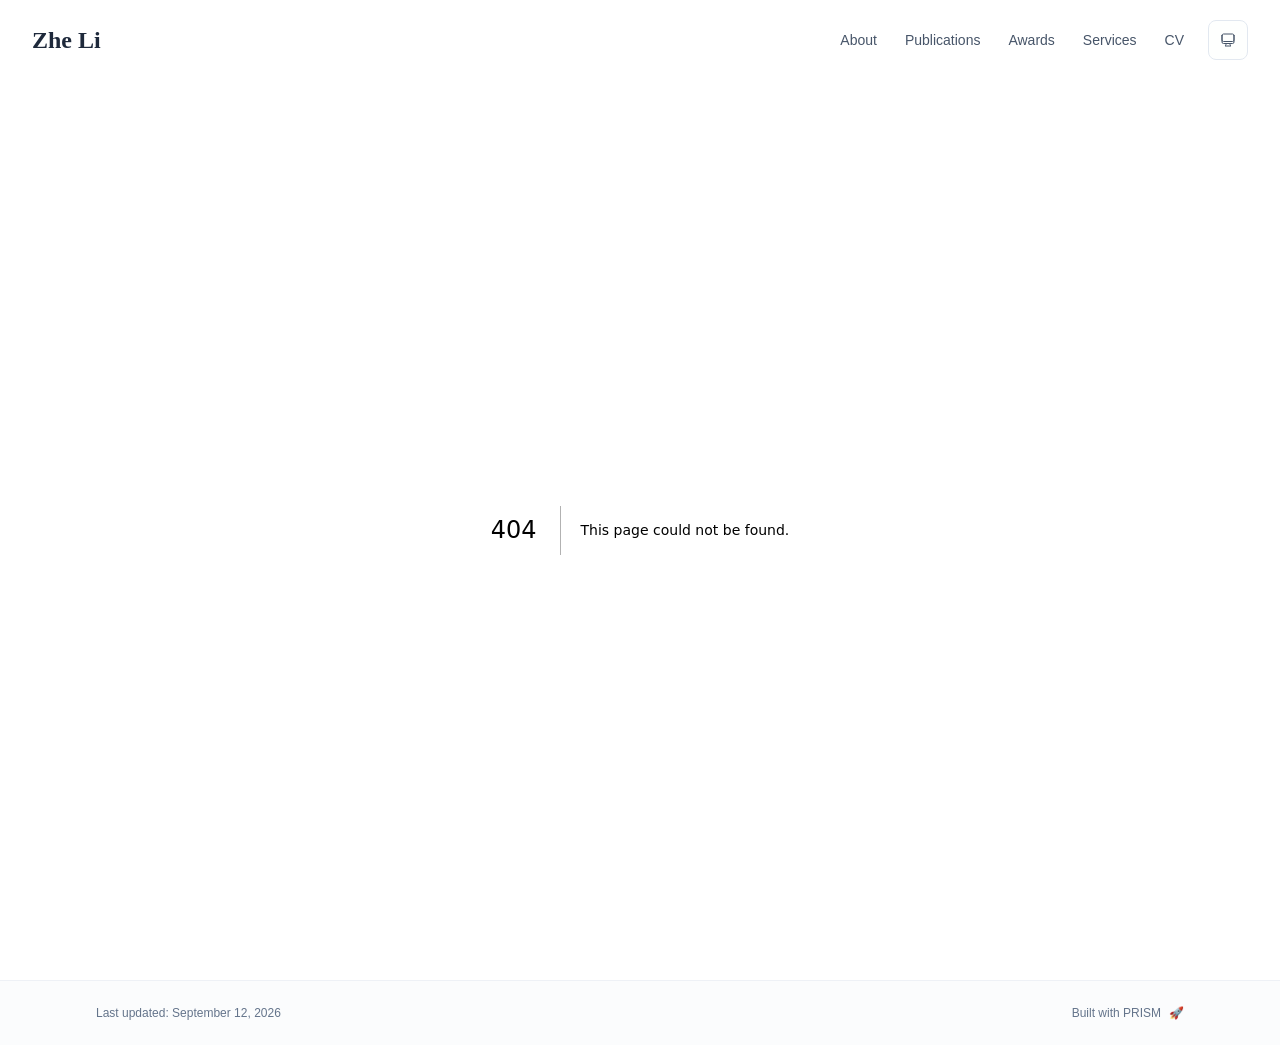
==== 404/index.html @ bd3feba9 "Update publications, news, and sidebar visitor counter" ====
<!DOCTYPE html><html lang="en" class="scroll-smooth"><head><meta charSet="utf-8"/><meta name="viewport" content="width=device-width, initial-scale=1"/><link rel="stylesheet" href="/_next/static/css/9a025d93a2486f1a.css" data-precedence="next"/><link rel="preload" as="script" fetchPriority="low" href="/_next/static/chunks/webpack-679b75d1c4c2027c.js"/><script src="/_next/static/chunks/4bd1b696-70b6d399998de86a.js" async=""></script><script src="/_next/static/chunks/684-5aaa8290a129f299.js" async=""></script><script src="/_next/static/chunks/main-app-26427153d4f0dc2d.js" async=""></script><script src="/_next/static/chunks/461-a9a5d7b05a71d978.js" async=""></script><script src="/_next/static/chunks/874-6cc630662f3664af.js" async=""></script><script src="/_next/static/chunks/291-e39730cc9327e39b.js" async=""></script><script src="/_next/static/chunks/app/layout-8e62816718112347.js" async=""></script><meta name="robots" content="noindex"/><title>404: This page could not be found.</title><link rel="icon" href="/favicon.svg" type="image/svg+xml"/><link rel="dns-prefetch" href="https://jialeliu.com"/><link rel="preconnect" href="https://jialeliu.com" crossorigin=""/><link rel="preload" as="font" type="font/woff2" href="https://jialeliu.com/fonts/georgiab.woff2" crossorigin=""/><script>
              try {
                const theme = localStorage.getItem('theme-storage');
                const parsed = theme ? JSON.parse(theme) : null;
                const setting = parsed?.state?.theme || 'system';
                const prefersDark = typeof window !== 'undefined' && window.matchMedia && window.matchMedia('(prefers-color-scheme: dark)').matches;
                const effective = setting === 'dark' ? 'dark' : (setting === 'light' ? 'light' : (prefersDark ? 'dark' : 'light'));
                var root = document.documentElement;
                root.classList.add(effective);
                root.setAttribute('data-theme', effective);
              } catch (e) {
                var root = document.documentElement;
                root.classList.add('light');
                root.setAttribute('data-theme', 'light');
              }
            </script><script>
    try {
      const cfg = {"enabled":true,"locales":["en"],"defaultLocale":"en","mode":"auto","fixedLocale":"en","persist":true,"switcher":true,"labels":{"en":"English"}};
      const storageKey = 'locale-storage';
      const normalize = (value) => typeof value === 'string' ? value.trim().replace('_', '-').toLowerCase() : '';
      const matchLocale = (candidate) => {
        const normalized = normalize(candidate);
        if (!normalized) return null;
        if (cfg.locales.includes(normalized)) return normalized;
        const language = normalized.split('-')[0];
        if (cfg.locales.includes(language)) return language;
        return null;
      };

      let resolved = null;

      if (cfg.persist) {
        resolved = matchLocale(localStorage.getItem(storageKey));
      }

      if (!resolved) {
        if (cfg.mode === 'fixed') {
          resolved = cfg.fixedLocale;
        } else {
          resolved = matchLocale(navigator.language);
        }
      }

      if (!resolved) {
        resolved = cfg.defaultLocale;
      }

      const root = document.documentElement;
      root.lang = resolved;
      root.setAttribute('data-locale', resolved);

      if (cfg.persist) {
        localStorage.setItem(storageKey, resolved);
      }
    } catch (e) {
      const root = document.documentElement;
      root.lang = 'en';
      root.setAttribute('data-locale', 'en');
    }
  </script><title>Zhe Li</title><meta name="description" content="Graduate researcher in computer science, focusing on humanoid robotics, locomotion, and multimodal motion generation."/><meta name="author" content="Zhe Li"/><meta name="keywords" content="Zhe Li,PhD,Research,Nanyang Technology University"/><meta name="creator" content="Zhe Li"/><meta name="publisher" content="Zhe Li"/><meta property="og:title" content="Zhe Li"/><meta property="og:description" content="Graduate researcher in computer science, focusing on humanoid robotics, locomotion, and multimodal motion generation."/><meta property="og:site_name" content="Zhe Li&#x27;s Academic Website"/><meta property="og:locale" content="en_US"/><meta property="og:type" content="website"/><meta name="twitter:card" content="summary"/><meta name="twitter:title" content="Zhe Li"/><meta name="twitter:description" content="Graduate researcher in computer science, focusing on humanoid robotics, locomotion, and multimodal motion generation."/><link rel="icon" href="/favicon.svg"/><link rel="apple-touch-icon" href="/apple-touch-icon.png" sizes="180x180" type="image/png"/><script>document.querySelectorAll('body link[rel="icon"], body link[rel="apple-touch-icon"]').forEach(el => document.head.appendChild(el))</script><script src="/_next/static/chunks/polyfills-42372ed130431b0a.js" noModule=""></script></head><body class="font-sans antialiased"><div style="visibility:hidden"><nav class="fixed top-0 left-0 right-0 z-50" data-headlessui-state=""><div class="transition-all duration-300 ease-out bg-transparent" style="transform:translateY(-100px)"><div class="max-w-7xl mx-auto px-4 sm:px-6 lg:px-8"><div class="flex justify-between items-center h-16 lg:h-20"><div class="flex-shrink-0" tabindex="0"><a class="text-xl lg:text-2xl font-serif font-semibold text-primary hover:text-accent transition-colors duration-200" href="/">Zhe Li</a></div><div class="hidden lg:block"><div class="ml-10 flex items-center space-x-3"><div class="relative flex items-baseline space-x-1"><a data-nav-href="/" class="relative px-3 py-2 text-sm font-medium rounded-lg transition-colors duration-150 text-neutral-600" href="/">About</a><a data-nav-href="/publications" class="relative px-3 py-2 text-sm font-medium rounded-lg transition-colors duration-150 text-neutral-600" href="/publications/">Publications</a><a data-nav-href="/awards" class="relative px-3 py-2 text-sm font-medium rounded-lg transition-colors duration-150 text-neutral-600" href="/awards/">Awards</a><a data-nav-href="/services" class="relative px-3 py-2 text-sm font-medium rounded-lg transition-colors duration-150 text-neutral-600" href="/services/">Services</a><a data-nav-href="/cv" class="relative px-3 py-2 text-sm font-medium rounded-lg transition-colors duration-150 text-neutral-600" href="/cv/">CV</a></div><div class="flex items-center justify-center w-10 h-10 rounded-lg border border-neutral-200 dark:border-[rgba(148,163,184,0.24)] bg-background dark:bg-neutral-800"><div class="w-4 h-4 rounded-full bg-neutral-300 animate-pulse"></div></div></div></div><div class="lg:hidden flex items-center space-x-2"><div class="flex items-center justify-center w-10 h-10 rounded-lg border border-neutral-200 dark:border-[rgba(148,163,184,0.24)] bg-background dark:bg-neutral-800"><div class="w-4 h-4 rounded-full bg-neutral-300 animate-pulse"></div></div><button class="inline-flex items-center justify-center p-2 rounded-md text-neutral-600 hover:text-primary hover:bg-neutral-100 dark:hover:bg-neutral-800 focus:outline-none focus:ring-2 focus:ring-inset focus:ring-accent transition-colors duration-200" id="headlessui-disclosure-button-«R7pdb»" type="button" aria-expanded="false" data-headlessui-state=""><span class="sr-only">Open main menu</span><div><svg xmlns="http://www.w3.org/2000/svg" fill="none" viewBox="0 0 24 24" stroke-width="1.5" stroke="currentColor" aria-hidden="true" data-slot="icon" class="block h-6 w-6"><path stroke-linecap="round" stroke-linejoin="round" d="M3.75 6.75h16.5M3.75 12h16.5m-16.5 5.25h16.5"></path></svg></div></button></div></div></div></div></nav><main class="min-h-screen pt-16 lg:pt-20"><div style="font-family:system-ui,&quot;Segoe UI&quot;,Roboto,Helvetica,Arial,sans-serif,&quot;Apple Color Emoji&quot;,&quot;Segoe UI Emoji&quot;;height:100vh;text-align:center;display:flex;flex-direction:column;align-items:center;justify-content:center"><div><style>body{color:#000;background:#fff;margin:0}.next-error-h1{border-right:1px solid rgba(0,0,0,.3)}@media (prefers-color-scheme:dark){body{color:#fff;background:#000}.next-error-h1{border-right:1px solid rgba(255,255,255,.3)}}</style><h1 class="next-error-h1" style="display:inline-block;margin:0 20px 0 0;padding:0 23px 0 0;font-size:24px;font-weight:500;vertical-align:top;line-height:49px">404</h1><div style="display:inline-block"><h2 style="font-size:14px;font-weight:400;line-height:49px;margin:0">This page could not be found.</h2></div></div></div><!--$--><!--/$--><!--$--><!--/$--></main><footer class="border-t border-neutral-200/50 bg-neutral-50/50 dark:bg-neutral-900/50 dark:border-neutral-700/50"><div class="max-w-6xl mx-auto px-4 sm:px-6 lg:px-8 py-6"><div class="flex flex-col sm:flex-row justify-between items-center gap-2"><p class="text-xs text-neutral-500">Last updated<!-- -->: <!-- -->September 12, 2026</p><p class="text-xs text-neutral-500 flex items-center"><a href="https://github.com/xyjoey/PRISM" target="_blank" rel="noopener noreferrer">Built with PRISM</a><span class="ml-2">🚀</span></p></div></div></footer></div><script src="/_next/static/chunks/webpack-679b75d1c4c2027c.js" async=""></script><script>(self.__next_f=self.__next_f||[]).push([0])</script><script>self.__next_f.push([1,"1:\"$Sreact.fragment\"\n3:I[3719,[\"461\",\"static/chunks/461-a9a5d7b05a71d978.js\",\"874\",\"static/chunks/874-6cc630662f3664af.js\",\"291\",\"static/chunks/291-e39730cc9327e39b.js\",\"177\",\"static/chunks/app/layout-8e62816718112347.js\"],\"ThemeProvider\"]\n4:I[310,[\"461\",\"static/chunks/461-a9a5d7b05a71d978.js\",\"874\",\"static/chunks/874-6cc630662f3664af.js\",\"291\",\"static/chunks/291-e39730cc9327e39b.js\",\"177\",\"static/chunks/app/layout-8e62816718112347.js\"],\"LocaleProvider\"]\n5:I[4574,[\"461\",\"static/chunks/461-a9a5d7b05a71d978.js\",\"874\",\"static/chunks/874-6cc630662f3664af.js\",\"291\",\"static/chunks/291-e39730cc9327e39b.js\",\"177\",\"static/chunks/app/layout-8e62816718112347.js\"],\"default\"]\n6:I[7555,[],\"\"]\n7:I[1295,[],\"\"]\n8:I[2548,[\"461\",\"static/chunks/461-a9a5d7b05a71d978.js\",\"874\",\"static/chunks/874-6cc630662f3664af.js\",\"291\",\"static/chunks/291-e39730cc9327e39b.js\",\"177\",\"static/chunks/app/layout-8e62816718112347.js\"],\"default\"]\n9:I[9665,[],\"MetadataBoundary\"]\nb:I[9665,[],\"OutletBoundary\"]\ne:I[4911,[],\"AsyncMetadataOutlet\"]\n10:I[9665,[],\"ViewportBoundary\"]\n12:I[6614,[],\"\"]\n:HL[\"/_next/static/css/9a025d93a2486f1a.css\",\"style\"]\n2:T57d,\n    try {\n      const cfg = {\"enabled\":true,\"locales\":[\"en\"],\"defaultLocale\":\"en\",\"mode\":\"auto\",\"fixedLocale\":\"en\",\"persist\":true,\"switcher\":true,\"labels\":{\"en\":\"English\"}};\n      const storageKey = 'locale-storage';\n      const normalize = (value) =\u003e typeof value === 'string' ? value.trim().replace('_', '-').toLowerCase() : '';\n      const matchLocale = (candidate) =\u003e {\n        const normalized = normalize(candidate);\n        if (!normalized) return null;\n        if (cfg.locales.includes(normalized)) return normalized;\n        const language = normalized.split('-')[0];\n        if (cfg.locales.includes(language)) return language;\n        return null;\n      };\n\n      let resolved = null;\n\n      if (cfg.persist) {\n        resolved = matchLocale(localStorage.getItem(storageKey));\n      }\n\n      if (!resolved) {\n        if (cfg.mode === 'fixed') {\n          resolved = cfg.fixedLocale;\n        } else {\n          resolved = matchLocale(navigator.language);\n        }\n      }\n\n      if (!resolved) {\n        resolved = cfg.defaultLocale;\n      }\n\n      const root = document.documentElement;\n      root.lang = resolved;\n      root.setAttribute('data-locale', resolved);\n\n      if (cfg.persist) {\n        localStorage.setItem(storageKey, resolved);\n      }\n    } catch (e) {\n      const root = document.documentElement;\n      root.lang = 'en';\n      root.setAttribute('data-locale', 'en');\n    }\n  0:{\"P\":null,\"b\":\"9YKnNqkb7QIiKRjhQxenU\",\"p\":\"\",\"c\":[\"\",\"_not-found\",\"\"],\"i\":false,\"f\":[[[\"\",{\"children\":[\"/_not-found\",{\"children\":[\"__PAGE__\",{}]}]},\"$undefined\",\"$undefined\",true],[\"\",[\"$\",\"$1\",\"c\",{\"children\":[[[\"$\",\"link\",\"0\",{\"rel\":\"stylesheet\",\"href\":\"/_next/static/css/9a025d93a2486f1a.css\",\"precedence\":\"next\",\"crossOrigin\":\"$undefined\",\"nonce\":\"$undefined\"}]],[\"$\",\"html\",null,{\"lang\":\"en\",\"className\":\"scroll-smooth\",\"suppressHydrationWarning\":true,\"children\":[[\"$\",\"head\",null,{\"children\":[[\"$\",\"link\",null,{\"rel\":\"icon\",\"href\":\"/favicon.svg\",\"type\":\"image/svg+xml\"}],[\"$\",\"link\",null,{\"rel\":\"dns-prefetch\",\"href\":\"https://jialeliu.com\"}],[\"$\",\"link\",null,{\"rel\":\"preconnect\",\"href\":\"https://jialeliu.com\",\"crossOrigin\":\"\"}],[\"$\",\"link\",null,{\"rel\":\"preload\",\"as\":\"font\",\"type\":\"font/woff2\",\"href\":\"https://jialeliu.com/fonts/georgiab.woff2\",\"crossOrigin\":\"\"}],[\"$\",\"script\",null,{\"dangerouslySetInnerHTML\":{\"__html\":\"\\n              try {\\n                const theme = localStorage.getItem('theme-storage');\\n                const parsed = theme ? JSON.parse(theme) : null;\\n                const setting = parsed?.state?.theme || 'system';\\n                const prefersDark = typeof window !== 'undefined' \u0026\u0026 window.matchMedia \u0026\u0026 window.matchMedia('(prefers-color-scheme: dark)').matches;\\n                const effective = setting === 'dark' ? 'dark' : (setting === 'light' ? 'light' : (prefersDark ? 'dark' : 'light'));\\n                var root = document.documentElement;\\n                root.classList.add(effective);\\n                root.setAttribute('data-theme', effective);\\n              } catch (e) {\\n                var root = document.documentElement;\\n                root.classList.add('light');\\n                root.setAttribute('data-theme', 'light');\\n              }\\n            \"}}],[\"$\",\"script\",null,{\"dangerouslySetInnerHTML\":{\"__html\":\"$2\"}}]]}],[\"$\",\"body\",null,{\"className\":\"font-sans antialiased\",\"children\":[\"$\",\"$L3\",null,{\"children\":[\"$\",\"$L4\",null,{\"config\":{\"enabled\":true,\"locales\":[\"en\"],\"defaultLocale\":\"en\",\"mode\":\"auto\",\"fixedLocale\":\"en\",\"persist\":true,\"switcher\":true,\"labels\":{\"en\":\"English\"}},\"children\":[[\"$\",\"$L5\",null,{\"items\":[{\"title\":\"About\",\"type\":\"page\",\"target\":\"about\",\"href\":\"/\"},{\"title\":\"Publications\",\"type\":\"page\",\"target\":\"publications\",\"href\":\"/publications\"},{\"title\":\"Awards\",\"type\":\"page\",\"target\":\"awards\",\"href\":\"/awards\"},{\"title\":\"Services\",\"type\":\"page\",\"target\":\"services\",\"href\":\"/services\"},{\"title\":\"CV\",\"type\":\"page\",\"target\":\"cv\",\"href\":\"/cv\"}],\"siteTitle\":\"Zhe Li\",\"enableOnePageMode\":false,\"i18n\":\"$0:f:0:1:1:props:children:1:props:children:1:props:children:props:children:props:config\",\"itemsByLocale\":{\"en\":[{\"title\":\"About\",\"type\":\"page\",\"target\":\"about\",\"href\":\"/\"},{\"title\":\"Publications\",\"type\":\"page\",\"target\":\"publications\",\"href\":\"/publications\"},{\"title\":\"Awards\",\"type\":\"page\",\"target\":\"awards\",\"href\":\"/awards\"},{\"title\":\"Services\",\"type\":\"page\",\"target\":\"services\",\"href\":\"/services\"},{\"title\":\"CV\",\"type\":\"page\",\"target\":\"cv\",\"href\":\"/cv\"}]},\"siteTitleByLocale\":{\"en\":\"Zhe Li\"}}],[\"$\",\"main\",null,{\"className\":\"min-h-screen pt-16 lg:pt-20\",\"children\":[\"$\",\"$L6\",null,{\"parallelRouterKey\":\"children\",\"error\":\"$undefined\",\"errorStyles\":\"$undefined\",\"errorScripts\":\"$undefined\",\"template\":[\"$\",\"$L7\",null,{}],\"templateStyles\":\"$undefined\",\"templateScripts\":\"$undefined\",\"notFound\":[[[\"$\",\"title\",null,{\"children\":\"404: This page could not be found.\"}],[\"$\",\"div\",null,{\"style\":{\"fontFamily\":\"system-ui,\\\"Segoe UI\\\",Roboto,Helvetica,Arial,sans-serif,\\\"Apple Color Emoji\\\",\\\"Segoe UI Emoji\\\"\",\"height\":\"100vh\",\"textAlign\":\"center\",\"display\":\"flex\",\"flexDirection\":\"column\",\"alignItems\":\"center\",\"justifyContent\":\"center\"},\"children\":[\"$\",\"div\",null,{\"children\":[[\"$\",\"style\",null,{\"dangerouslySetInnerHTML\":{\"__html\":\"body{color:#000;background:#fff;margin:0}.next-error-h1{border-right:1px solid rgba(0,0,0,.3)}@media (prefers-color-scheme:dark){body{color:#fff;background:#000}.next-error-h1{border-right:1px solid rgba(255,255,255,.3)}}\"}}],[\"$\",\"h1\",null,{\"className\":\"next-error-h1\",\"style\":{\"display\":\"inline-block\",\"margin\":\"0 20px 0 0\",\"padding\":\"0 23px 0 0\",\"fontSize\":24,\"fontWeight\":500,\"verticalAlign\":\"top\",\"lineHeight\":\"49px\"},\"children\":404}],[\"$\",\"div\",null,{\"style\":{\"display\":\"inline-block\"},\"children\":[\"$\",\"h2\",null,{\"style\":{\"fontSize\":14,\"fontWeight\":400,\"lineHeight\":\"49px\",\"margin\":0},\"children\":\"This page could not be found.\"}]}]]}]}]],[]],\"forbidden\":\"$undefined\",\"unauthorized\":\"$undefined\"}]}],[\"$\",\"$L8\",null,{\"lastUpdated\":\"September 12, 2026\",\"lastUpdatedByLocale\":{\"en\":\"September 12, 2026\"},\"defaultLocale\":\"en\"}]]}]}]}]]}]]}],{\"children\":[\"/_not-found\",[\"$\",\"$1\",\"c\",{\"children\":[null,[\"$\",\"$L6\",null,{\"parallelRouterKey\":\"children\",\"error\":\"$undefined\",\"errorStyles\":\"$undefined\",\"errorScripts\":\"$undefined\",\"template\":[\"$\",\"$L7\",null,{}],\"templateStyles\":\"$undefined\",\"templateScripts\":\"$undefined\",\"notFound\":\"$undefined\",\"forbidden\":\"$undefined\",\"unauthorized\":\"$undefined\"}]]}],{\"children\":[\"__PAGE__\",[\"$\",\"$1\",\"c\",{\"children\":[[[\"$\",\"title\",null,{\"children\":\"404: This page could not be found.\"}],[\"$\",\"div\",null,{\"style\":\"$0:f:0:1:1:props:children:1:props:children:1:props:children:props:children:props:children:1:props:children:props:notFound:0:1:props:style\",\"children\":[\"$\",\"div\",null,{\"children\":[[\"$\",\"style\",null,{\"dangerouslySetInnerHTML\":{\"__html\":\"body{color:#000;background:#fff;margin:0}.next-error-h1{border-right:1px solid rgba(0,0,0,.3)}@media (prefers-color-scheme:dark){body{color:#fff;background:#000}.next-error-h1{border-right:1px solid rgba(255,255,255,.3)}}\"}}],[\"$\",\"h1\",null,{\"className\":\"next-error-h1\",\"style\":\"$0:f:0:1:1:props:children:1:props:children:1:props:children:props:children:props:children:1:props:children:props:notFound:0:1:props:children:props:children:1:props:style\",\"children\":404}],[\"$\",\"div\",null,{\"style\":\"$0:f:0:1:1:props:children:1:props:children:1:props:children:props:children:props:children:1:props:children:props:notFound:0:1:props:children:props:children:2:props:style\",\"children\":[\"$\",\"h2\",null,{\"style\":\"$0:f:0:1:1:props:children:1:props:children:1:props:children:props:children:props:children:1:props:children:props:notFound:0:1:props:children:props:children:2:props:children:props:style\",\"children\":\"This page could not be found.\"}]}]]}]}]],[\"$\",\"$L9\",null,{\"children\":\"$La\"}],null,[\"$\",\"$Lb\",null,{\"children\":[\"$Lc\",\"$Ld\",[\"$\",\"$Le\",null,{\"promise\":\"$@f\"}]]}]]}],{},null,false]},null,false]},null,false],[\"$\",\"$1\",\"h\",{\"children\":[[\"$\",\"meta\",null,{\"name\":\"robots\",\"content\":\"noindex\"}],[\"$\",\"$1\",\"ntAKQeuViM1a2j9JFhPmn\",{\"children\":[[\"$\",\"$L10\",null,{\"children\":\"$L11\"}],null]}],null]}],false]],\"m\":\"$undefined\",\"G\":[\"$12\",\"$undefined\"],\"s\":false,\"S\":true}\n13:\"$Sreact.suspense\"\n14:I[4911,[],\"AsyncMetadata\"]\na:[\"$\",\"$13\",null,{\"fallback\":null,\"children\":[\"$\",\"$L14\",null,{\"promise\":\"$@15\"}]}]\nd:null\n11:[[\"$\",\"meta\",\"0\",{\"charSet\":\"utf-8\"}],[\"$\",\"meta\",\"1\",{\"name\":\"viewport\",\"content\":\"width=device-width, initial-scale=1\"}]]\nc:null\n15:{\"metadata\":[[\"$\",\"title\",\"0\",{\"children\":\"Zhe Li\"}],[\"$\",\"meta\",\"1\",{\"name\":\"description\",\"content\":\"Graduate researcher in computer science, focusing on humanoid robotics, locomotion, and multimodal motion generation.\"}],[\"$\",\"meta\",\"2\",{\"name\":\"author\",\"content\":\"Zhe Li\"}],[\"$\",\"meta\",\"3\",{\"name\":\"keywords\",\"content\":\"Zhe Li,PhD,Research,Nanyang Technology University\"}],[\"$\",\"meta\",\"4\",{\"name\":\"creator\",\"content\":\"Zhe Li\"}],[\"$\",\"meta\",\"5\",{\"name\":\"publisher\",\"content\":\"Zhe Li\"}],[\"$\",\"meta\",\"6\",{\"property\":\"og:title\",\"content\":\"Zhe Li\"}],[\"$\",\"meta\",\"7\",{\"property\":\"og:description\",\"content\":\"Graduate researcher in computer science, focusing on humanoid robotics, locomotion, and multimodal motion generation.\"}],[\"$\",\"meta\",\"8\",{\"property\":\"og:site_name\",\"content\":\"Zhe Li's Academic Website\"}],[\"$\",\"meta\",\"9\",{\"property\":\"og:locale\",\"content\":\"en_US\"}],[\"$\",\"meta\",\"10\",{\"property\":\"og:type\",\"content\":\"website\"}],[\"$\",\"meta\",\"11\",{\"name\":\"twitter:card\",\"content\":\"summary\"}],[\"$\",\"meta\",\"12\",{\"name\":\"twitter:title\",\"content\":\"Zhe Li\"}],[\"$\",\"meta\",\"13\",{\"name\":\"twitter:description\",\"content\":\"Graduate researcher in computer science, focusing on humanoid robotics, locomotion, and multimodal motion generation.\"}],[\"$\",\"link\",\"14\",{\"rel\":\"icon\",\"href\":\"/favicon.svg\"}],[\"$\",\"link\",\"15\",{\"rel\":\"apple-touch-icon\",\"href\":\"/apple-touch-icon.png\",\"sizes\":\"180x180\",\"type\":\"image/png\"}]],\"error\":null,\"digest\":\"$undefined\"}\nf:{\"metadata\":\"$15:metadata\",\"error\":null,\"digest\":\"$undefined\"}\n"])</script></body></html>
---- _next/static/css/9a025d93a2486f1a.css ----
/*! tailwindcss v4.1.10 | MIT License | https://tailwindcss.com */@layer properties{@supports (((-webkit-hyphens:none)) and (not (margin-trim:inline))) or ((-moz-orient:inline) and (not (color:rgb(from red r g b)))){*,::backdrop,:after,:before{--tw-translate-x:0;--tw-translate-y:0;--tw-translate-z:0;--tw-rotate-x:initial;--tw-rotate-y:initial;--tw-rotate-z:initial;--tw-skew-x:initial;--tw-skew-y:initial;--tw-space-y-reverse:0;--tw-space-x-reverse:0;--tw-border-style:solid;--tw-leading:initial;--tw-font-weight:initial;--tw-ordinal:initial;--tw-slashed-zero:initial;--tw-numeric-figure:initial;--tw-numeric-spacing:initial;--tw-numeric-fraction:initial;--tw-shadow:0 0 #0000;--tw-shadow-color:initial;--tw-shadow-alpha:100%;--tw-inset-shadow:0 0 #0000;--tw-inset-shadow-color:initial;--tw-inset-shadow-alpha:100%;--tw-ring-color:initial;--tw-ring-shadow:0 0 #0000;--tw-inset-ring-color:initial;--tw-inset-ring-shadow:0 0 #0000;--tw-ring-inset:initial;--tw-ring-offset-width:0px;--tw-ring-offset-color:#fff;--tw-ring-offset-shadow:0 0 #0000;--tw-blur:initial;--tw-brightness:initial;--tw-contrast:initial;--tw-grayscale:initial;--tw-hue-rotate:initial;--tw-invert:initial;--tw-opacity:initial;--tw-saturate:initial;--tw-sepia:initial;--tw-drop-shadow:initial;--tw-drop-shadow-color:initial;--tw-drop-shadow-alpha:100%;--tw-drop-shadow-size:initial;--tw-backdrop-blur:initial;--tw-backdrop-brightness:initial;--tw-backdrop-contrast:initial;--tw-backdrop-grayscale:initial;--tw-backdrop-hue-rotate:initial;--tw-backdrop-invert:initial;--tw-backdrop-opacity:initial;--tw-backdrop-saturate:initial;--tw-backdrop-sepia:initial;--tw-duration:initial;--tw-ease:initial;--tw-scale-x:1;--tw-scale-y:1;--tw-scale-z:1}}}@layer theme{:host,:root{--font-sans:"Inter",-apple-system,BlinkMacSystemFont,"Segoe UI",Roboto,sans-serif;--color-red-50:oklch(97.1% .013 17.38);--color-red-400:oklch(70.4% .191 22.216);--color-red-600:oklch(57.7% .245 27.325);--color-red-900:oklch(39.6% .141 25.723);--color-white:#fff;--spacing:.25rem;--container-2xl:42rem;--container-3xl:48rem;--container-4xl:56rem;--container-6xl:72rem;--container-7xl:80rem;--text-xs:.75rem;--text-xs--line-height:calc(1/.75);--text-sm:.875rem;--text-sm--line-height:calc(1.25/.875);--text-base:1rem;--text-base--line-height:calc(1.5/1);--text-lg:1.125rem;--text-lg--line-height:calc(1.75/1.125);--text-xl:1.25rem;--text-xl--line-height:calc(1.75/1.25);--text-2xl:1.5rem;--text-2xl--line-height:calc(2/1.5);--text-3xl:1.875rem;--text-3xl--line-height:calc(2.25/1.875);--text-4xl:2.25rem;--text-4xl--line-height:calc(2.5/2.25);--font-weight-medium:500;--font-weight-semibold:600;--font-weight-bold:700;--leading-tight:1.25;--leading-relaxed:1.625;--radius-md:.375rem;--radius-lg:.5rem;--radius-xl:.75rem;--radius-2xl:1rem;--ease-in:cubic-bezier(.4,0,1,1);--ease-out:cubic-bezier(0,0,.2,1);--ease-in-out:cubic-bezier(.4,0,.2,1);--animate-pulse:pulse 2s cubic-bezier(.4,0,.6,1)infinite;--blur-xl:24px;--aspect-video:16/9;--default-transition-duration:.15s;--default-transition-timing-function:cubic-bezier(.4,0,.2,1);--default-font-family:"Inter",-apple-system,BlinkMacSystemFont,"Segoe UI",Roboto,sans-serif;--default-mono-font-family:"SF Mono",Monaco,"Cascadia Code","Roboto Mono",Consolas,"Courier New",monospace;--line-height-normal:1.5;--shadow-glass:0 8px 32px 0 #1f26875e}}@layer base{*,::backdrop,:after,:before{box-sizing:border-box;border:0 solid;margin:0;padding:0}::file-selector-button{box-sizing:border-box;border:0 solid;margin:0;padding:0}:host,html{-webkit-text-size-adjust:100%;tab-size:4;line-height:1.5;font-family:var(--default-font-family,ui-sans-serif,system-ui,sans-serif,"Apple Color Emoji","Segoe UI Emoji","Segoe UI Symbol","Noto Color Emoji");font-feature-settings:var(--default-font-feature-settings,normal);font-variation-settings:var(--default-font-variation-settings,normal);-webkit-tap-highlight-color:transparent}hr{height:0;color:inherit;border-top-width:1px}abbr:where([title]){-webkit-text-decoration:underline dotted;text-decoration:underline dotted}h1,h2,h3,h4,h5,h6{font-size:inherit;font-weight:inherit}a{color:inherit;-webkit-text-decoration:inherit;text-decoration:inherit}b,strong{font-weight:bolder}code,kbd,pre,samp{font-family:var(--default-mono-font-family,ui-monospace,SFMono-Regular,Menlo,Monaco,Consolas,"Liberation Mono","Courier New",monospace);font-feature-settings:var(--default-mono-font-feature-settings,normal);font-variation-settings:var(--default-mono-font-variation-settings,normal);font-size:1em}small{font-size:80%}sub,sup{vertical-align:baseline;font-size:75%;line-height:0;position:relative}sub{bottom:-.25em}sup{top:-.5em}table{text-indent:0;border-color:inherit;border-collapse:collapse}:-moz-focusring{outline:auto}progress{vertical-align:baseline}summary{display:list-item}menu,ol,ul{list-style:none}audio,canvas,embed,iframe,img,object,svg,video{vertical-align:middle;display:block}img,video{max-width:100%;height:auto}button,input,optgroup,select,textarea{font:inherit;font-feature-settings:inherit;font-variation-settings:inherit;letter-spacing:inherit;color:inherit;opacity:1;background-color:#0000;border-radius:0}::file-selector-button{font:inherit;font-feature-settings:inherit;font-variation-settings:inherit;letter-spacing:inherit;color:inherit;opacity:1;background-color:#0000;border-radius:0}:where(select:is([multiple],[size])) optgroup{font-weight:bolder}:where(select:is([multiple],[size])) optgroup option{padding-inline-start:20px}::file-selector-button{margin-inline-end:4px}::placeholder{opacity:1}@supports (not ((-webkit-appearance:-apple-pay-button))) or (contain-intrinsic-size:1px){::placeholder{color:currentColor}@supports (color:color-mix(in lab,red,red)){::placeholder{color:color-mix(in oklab,currentcolor 50%,transparent)}}}textarea{resize:vertical}::-webkit-search-decoration{-webkit-appearance:none}::-webkit-date-and-time-value{min-height:1lh;text-align:inherit}::-webkit-datetime-edit{display:inline-flex}::-webkit-datetime-edit-fields-wrapper{padding:0}::-webkit-datetime-edit,::-webkit-datetime-edit-year-field{padding-block:0}::-webkit-datetime-edit-day-field,::-webkit-datetime-edit-month-field{padding-block:0}::-webkit-datetime-edit-hour-field,::-webkit-datetime-edit-minute-field{padding-block:0}::-webkit-datetime-edit-millisecond-field,::-webkit-datetime-edit-second-field{padding-block:0}::-webkit-datetime-edit-meridiem-field{padding-block:0}:-moz-ui-invalid{box-shadow:none}button,input:where([type=button],[type=reset],[type=submit]){appearance:button}::file-selector-button{appearance:button}::-webkit-inner-spin-button,::-webkit-outer-spin-button{height:auto}[hidden]:where(:not([hidden=until-found])){display:none!important}}@layer components;@layer utilities{.pointer-events-none{pointer-events:none}.visible{visibility:visible}.sr-only{clip:rect(0,0,0,0);white-space:nowrap;border-width:0;width:1px;height:1px;margin:-1px;padding:0;overflow:hidden}.absolute,.sr-only{position:absolute}.fixed{position:fixed}.relative{position:relative}.static{position:static}.sticky{position:sticky}.inset-0{inset:calc(var(--spacing)*0)}.top-0{top:calc(var(--spacing)*0)}.top-1\/2{top:50%}.top-2{top:calc(var(--spacing)*2)}.top-8{top:calc(var(--spacing)*8)}.top-full{top:100%}.right-0{right:calc(var(--spacing)*0)}.right-2{right:calc(var(--spacing)*2)}.left-0{left:calc(var(--spacing)*0)}.left-1\/2{left:50%}.left-3{left:calc(var(--spacing)*3)}.z-10{z-index:10}.z-20{z-index:20}.z-40{z-index:40}.z-50{z-index:50}.container{width:100%}@media (min-width:40rem){.container{max-width:40rem}}@media (min-width:48rem){.container{max-width:48rem}}@media (min-width:64rem){.container{max-width:64rem}}@media (min-width:80rem){.container{max-width:80rem}}@media (min-width:96rem){.container{max-width:96rem}}.mx-auto{margin-inline:auto}.my-4{margin-block:calc(var(--spacing)*4)}.mt-2{margin-top:calc(var(--spacing)*2)}.mt-4{margin-top:calc(var(--spacing)*4)}.mt-6{margin-top:calc(var(--spacing)*6)}.mt-8{margin-top:calc(var(--spacing)*8)}.mt-auto{margin-top:auto}.mr-1{margin-right:calc(var(--spacing)*1)}.mr-1\.5{margin-right:calc(var(--spacing)*1.5)}.mr-2{margin-right:calc(var(--spacing)*2)}.mb-1{margin-bottom:calc(var(--spacing)*1)}.mb-2{margin-bottom:calc(var(--spacing)*2)}.mb-3{margin-bottom:calc(var(--spacing)*3)}.mb-4{margin-bottom:calc(var(--spacing)*4)}.mb-6{margin-bottom:calc(var(--spacing)*6)}.mb-8{margin-bottom:calc(var(--spacing)*8)}.ml-0{margin-left:calc(var(--spacing)*0)}.ml-2{margin-left:calc(var(--spacing)*2)}.ml-4{margin-left:calc(var(--spacing)*4)}.ml-10{margin-left:calc(var(--spacing)*10)}.line-clamp-2{-webkit-line-clamp:2}.line-clamp-2,.line-clamp-3{-webkit-box-orient:vertical;display:-webkit-box;overflow:hidden}.line-clamp-3{-webkit-line-clamp:3}.block{display:block}.contents{display:contents}.flex{display:flex}.grid{display:grid}.hidden{display:none}.inline{display:inline}.inline-block{display:inline-block}.inline-flex{display:inline-flex}.table{display:table}.aspect-video{aspect-ratio:var(--aspect-video)}.h-0{height:calc(var(--spacing)*0)}.h-2\.5{height:calc(var(--spacing)*2.5)}.h-3{height:calc(var(--spacing)*3)}.h-3\.5{height:calc(var(--spacing)*3.5)}.h-4{height:calc(var(--spacing)*4)}.h-5{height:calc(var(--spacing)*5)}.h-6{height:calc(var(--spacing)*6)}.h-8{height:calc(var(--spacing)*8)}.h-10{height:calc(var(--spacing)*10)}.h-12{height:calc(var(--spacing)*12)}.h-16{height:calc(var(--spacing)*16)}.h-64{height:calc(var(--spacing)*64)}.h-full{height:100%}.max-h-80{max-height:calc(var(--spacing)*80)}.min-h-screen{min-height:100vh}.w-0{width:calc(var(--spacing)*0)}.w-2\.5{width:calc(var(--spacing)*2.5)}.w-3{width:calc(var(--spacing)*3)}.w-3\.5{width:calc(var(--spacing)*3.5)}.w-4{width:calc(var(--spacing)*4)}.w-5{width:calc(var(--spacing)*5)}.w-6{width:calc(var(--spacing)*6)}.w-8{width:calc(var(--spacing)*8)}.w-10{width:calc(var(--spacing)*10)}.w-12{width:calc(var(--spacing)*12)}.w-14{width:calc(var(--spacing)*14)}.w-16{width:calc(var(--spacing)*16)}.w-32{width:calc(var(--spacing)*32)}.w-36{width:calc(var(--spacing)*36)}.w-64{width:calc(var(--spacing)*64)}.w-auto{width:auto}.w-full{width:100%}.max-w-2xl{max-width:var(--container-2xl)}.max-w-3xl{max-width:var(--container-3xl)}.max-w-4xl{max-width:var(--container-4xl)}.max-w-6xl{max-width:var(--container-6xl)}.max-w-7xl{max-width:var(--container-7xl)}.max-w-\[calc\(100vw-2rem\)\]{max-width:calc(100vw - 2rem)}.min-w-0{min-width:calc(var(--spacing)*0)}.flex-1{flex:1}.flex-shrink-0,.shrink-0{flex-shrink:0}.flex-grow{flex-grow:1}.-translate-x-1\/2{--tw-translate-x:calc(calc(1/2*100%)*-1)}.-translate-x-1\/2,.-translate-y-1\/2{translate:var(--tw-translate-x)var(--tw-translate-y)}.-translate-y-1\/2{--tw-translate-y:calc(calc(1/2*100%)*-1)}.-translate-y-full{--tw-translate-y:-100%;translate:var(--tw-translate-x)var(--tw-translate-y)}.transform{transform:var(--tw-rotate-x,)var(--tw-rotate-y,)var(--tw-rotate-z,)var(--tw-skew-x,)var(--tw-skew-y,)}.animate-pulse{animation:var(--animate-pulse)}.cursor-pointer{cursor:pointer}.resize{resize:both}.scroll-mt-24{scroll-margin-top:calc(var(--spacing)*24)}.list-inside{list-style-position:inside}.list-decimal{list-style-type:decimal}.list-disc{list-style-type:disc}.grid-cols-1{grid-template-columns:repeat(1,minmax(0,1fr))}.flex-col{flex-direction:column}.flex-row{flex-direction:row}.flex-nowrap{flex-wrap:nowrap}.flex-wrap{flex-wrap:wrap}.items-baseline{align-items:baseline}.items-center{align-items:center}.items-start{align-items:flex-start}.justify-between{justify-content:space-between}.justify-center{justify-content:center}.gap-1{gap:calc(var(--spacing)*1)}.gap-1\.5{gap:calc(var(--spacing)*1.5)}.gap-2{gap:calc(var(--spacing)*2)}.gap-3{gap:calc(var(--spacing)*3)}.gap-4{gap:calc(var(--spacing)*4)}.gap-6{gap:calc(var(--spacing)*6)}.gap-12{gap:calc(var(--spacing)*12)}:where(.space-y-1>:not(:last-child)){--tw-space-y-reverse:0;margin-block-start:calc(calc(var(--spacing)*1)*var(--tw-space-y-reverse));margin-block-end:calc(calc(var(--spacing)*1)*calc(1 - var(--tw-space-y-reverse)))}:where(.space-y-2>:not(:last-child)){--tw-space-y-reverse:0;margin-block-start:calc(calc(var(--spacing)*2)*var(--tw-space-y-reverse));margin-block-end:calc(calc(var(--spacing)*2)*calc(1 - var(--tw-space-y-reverse)))}:where(.space-y-4>:not(:last-child)){--tw-space-y-reverse:0;margin-block-start:calc(calc(var(--spacing)*4)*var(--tw-space-y-reverse));margin-block-end:calc(calc(var(--spacing)*4)*calc(1 - var(--tw-space-y-reverse)))}:where(.space-y-6>:not(:last-child)){--tw-space-y-reverse:0;margin-block-start:calc(calc(var(--spacing)*6)*var(--tw-space-y-reverse));margin-block-end:calc(calc(var(--spacing)*6)*calc(1 - var(--tw-space-y-reverse)))}:where(.space-y-8>:not(:last-child)){--tw-space-y-reverse:0;margin-block-start:calc(calc(var(--spacing)*8)*var(--tw-space-y-reverse));margin-block-end:calc(calc(var(--spacing)*8)*calc(1 - var(--tw-space-y-reverse)))}:where(.space-x-0\.5>:not(:last-child)){--tw-space-x-reverse:0;margin-inline-start:calc(calc(var(--spacing)*.5)*var(--tw-space-x-reverse));margin-inline-end:calc(calc(var(--spacing)*.5)*calc(1 - var(--tw-space-x-reverse)))}:where(.space-x-1>:not(:last-child)){--tw-space-x-reverse:0;margin-inline-start:calc(calc(var(--spacing)*1)*var(--tw-space-x-reverse));margin-inline-end:calc(calc(var(--spacing)*1)*calc(1 - var(--tw-space-x-reverse)))}:where(.space-x-2>:not(:last-child)){--tw-space-x-reverse:0;margin-inline-start:calc(calc(var(--spacing)*2)*var(--tw-space-x-reverse));margin-inline-end:calc(calc(var(--spacing)*2)*calc(1 - var(--tw-space-x-reverse)))}:where(.space-x-3>:not(:last-child)){--tw-space-x-reverse:0;margin-inline-start:calc(calc(var(--spacing)*3)*var(--tw-space-x-reverse));margin-inline-end:calc(calc(var(--spacing)*3)*calc(1 - var(--tw-space-x-reverse)))}.overflow-hidden{overflow:hidden}.overflow-x-auto{overflow-x:auto}.overflow-y-auto{overflow-y:auto}.overscroll-y-contain{overscroll-behavior-y:contain}.scroll-smooth{scroll-behavior:smooth}.rounded{border-radius:.25rem}.rounded-2xl{border-radius:var(--radius-2xl)}.rounded-full{border-radius:3.40282e+38px}.rounded-lg{border-radius:var(--radius-lg)}.rounded-md{border-radius:var(--radius-md)}.rounded-xl{border-radius:var(--radius-xl)}.border{border-style:var(--tw-border-style);border-width:1px}.border-t{border-top-style:var(--tw-border-style);border-top-width:1px}.border-t-4{border-top-style:var(--tw-border-style);border-top-width:4px}.border-r-4{border-right-style:var(--tw-border-style);border-right-width:4px}.border-b{border-bottom-style:var(--tw-border-style);border-bottom-width:1px}.border-l-4{border-left-style:var(--tw-border-style);border-left-width:4px}.border-accent,.border-accent\/30{border-color:var(--accent)}@supports (color:color-mix(in lab,red,red)){.border-accent\/30{border-color:color-mix(in oklab,var(--accent)30%,transparent)}}.border-accent\/50{border-color:var(--accent)}@supports (color:color-mix(in lab,red,red)){.border-accent\/50{border-color:color-mix(in oklab,var(--accent)50%,transparent)}}.border-neutral-100{border-color:var(--neutral-100)}.border-neutral-200,.border-neutral-200\/50{border-color:var(--neutral-200)}@supports (color:color-mix(in lab,red,red)){.border-neutral-200\/50{border-color:color-mix(in oklab,var(--neutral-200)50%,transparent)}}.border-neutral-200\/60{border-color:var(--neutral-200)}@supports (color:color-mix(in lab,red,red)){.border-neutral-200\/60{border-color:color-mix(in oklab,var(--neutral-200)60%,transparent)}}.border-neutral-200\/90{border-color:var(--neutral-200)}@supports (color:color-mix(in lab,red,red)){.border-neutral-200\/90{border-color:color-mix(in oklab,var(--neutral-200)90%,transparent)}}.border-transparent{border-color:#0000}.border-t-accent{border-top-color:var(--accent)}.border-t-neutral-800{border-top-color:var(--neutral-800)}.bg-accent,.bg-accent\/10{background-color:var(--accent)}@supports (color:color-mix(in lab,red,red)){.bg-accent\/10{background-color:color-mix(in oklab,var(--accent)10%,transparent)}}.bg-accent\/\[0\.07\]{background-color:var(--accent)}@supports (color:color-mix(in lab,red,red)){.bg-accent\/\[0\.07\]{background-color:color-mix(in oklab,var(--accent)7%,transparent)}}.bg-background,.bg-background\/80{background-color:var(--background)}@supports (color:color-mix(in lab,red,red)){.bg-background\/80{background-color:color-mix(in oklab,var(--background)80%,transparent)}}.bg-background\/95{background-color:var(--background)}@supports (color:color-mix(in lab,red,red)){.bg-background\/95{background-color:color-mix(in oklab,var(--background)95%,transparent)}}.bg-neutral-50,.bg-neutral-50\/50{background-color:var(--neutral-50)}@supports (color:color-mix(in lab,red,red)){.bg-neutral-50\/50{background-color:color-mix(in oklab,var(--neutral-50)50%,transparent)}}.bg-neutral-50\/60{background-color:var(--neutral-50)}@supports (color:color-mix(in lab,red,red)){.bg-neutral-50\/60{background-color:color-mix(in oklab,var(--neutral-50)60%,transparent)}}.bg-neutral-100{background-color:var(--neutral-100)}.bg-neutral-300{background-color:var(--neutral-300)}.bg-neutral-800{background-color:var(--neutral-800)}.bg-red-50{background-color:var(--color-red-50)}.bg-transparent{background-color:#0000}.bg-white{background-color:var(--color-white)}.object-contain{object-fit:contain}.object-cover{object-fit:cover}.object-\[32\%_center\]{object-position:32% center}.p-1\.5{padding:calc(var(--spacing)*1.5)}.p-2{padding:calc(var(--spacing)*2)}.p-4{padding:calc(var(--spacing)*4)}.p-6{padding:calc(var(--spacing)*6)}.px-1\.5{padding-inline:calc(var(--spacing)*1.5)}.px-2{padding-inline:calc(var(--spacing)*2)}.px-3{padding-inline:calc(var(--spacing)*3)}.px-4{padding-inline:calc(var(--spacing)*4)}.py-0\.5{padding-block:calc(var(--spacing)*.5)}.py-1{padding-block:calc(var(--spacing)*1)}.py-1\.5{padding-block:calc(var(--spacing)*1.5)}.py-2{padding-block:calc(var(--spacing)*2)}.py-3{padding-block:calc(var(--spacing)*3)}.py-6{padding-block:calc(var(--spacing)*6)}.py-8{padding-block:calc(var(--spacing)*8)}.py-12{padding-block:calc(var(--spacing)*12)}.pt-2{padding-top:calc(var(--spacing)*2)}.pt-16{padding-top:calc(var(--spacing)*16)}.pr-1{padding-right:calc(var(--spacing)*1)}.pr-2{padding-right:calc(var(--spacing)*2)}.pr-4{padding-right:calc(var(--spacing)*4)}.pb-0\.5{padding-bottom:calc(var(--spacing)*.5)}.pb-2{padding-bottom:calc(var(--spacing)*2)}.pb-3{padding-bottom:calc(var(--spacing)*3)}.pb-4{padding-bottom:calc(var(--spacing)*4)}.pl-4{padding-left:calc(var(--spacing)*4)}.pl-10{padding-left:calc(var(--spacing)*10)}.text-center{text-align:center}.font-mono{font-family:SF Mono,Monaco,Cascadia Code,Roboto Mono,Consolas,Courier New,monospace}.font-sans{font-family:Inter,-apple-system,BlinkMacSystemFont,Segoe UI,Roboto,sans-serif}.font-serif{font-family:Georgia CDN,Georgia,Times New Roman,Times,Noto Serif,DejaVu Serif,serif}.text-2xl{font-size:var(--text-2xl);line-height:var(--tw-leading,var(--text-2xl--line-height))}.text-3xl{font-size:var(--text-3xl);line-height:var(--tw-leading,var(--text-3xl--line-height))}.text-4xl{font-size:var(--text-4xl);line-height:var(--tw-leading,var(--text-4xl--line-height))}.text-base{font-size:var(--text-base);line-height:var(--tw-leading,var(--text-base--line-height))}.text-lg{font-size:var(--text-lg);line-height:var(--tw-leading,var(--text-lg--line-height))}.text-sm{font-size:var(--text-sm);line-height:var(--tw-leading,var(--text-sm--line-height))}.text-xl{font-size:var(--text-xl);line-height:var(--tw-leading,var(--text-xl--line-height))}.text-xs{font-size:var(--text-xs);line-height:var(--tw-leading,var(--text-xs--line-height))}.text-\[10px\]{font-size:10px}.leading-relaxed{--tw-leading:var(--leading-relaxed);line-height:var(--leading-relaxed)}.leading-tight{--tw-leading:var(--leading-tight);line-height:var(--leading-tight)}.font-bold{--tw-font-weight:var(--font-weight-bold);font-weight:var(--font-weight-bold)}.font-medium{--tw-font-weight:var(--font-weight-medium);font-weight:var(--font-weight-medium)}.font-semibold{--tw-font-weight:var(--font-weight-semibold);font-weight:var(--font-weight-semibold)}.break-words{overflow-wrap:break-word}.whitespace-nowrap{white-space:nowrap}.whitespace-pre-wrap{white-space:pre-wrap}.text-accent{color:var(--accent)}.text-neutral-400{color:var(--neutral-400)}.text-neutral-500{color:var(--neutral-500)}.text-neutral-600{color:var(--neutral-600)}.text-neutral-700{color:var(--neutral-700)}.text-neutral-800{color:var(--neutral-800)}.text-primary{color:var(--primary)}.text-red-600{color:var(--color-red-600)}.text-white{color:var(--color-white)}.capitalize{text-transform:capitalize}.italic{font-style:italic}.tabular-nums{--tw-numeric-spacing:tabular-nums;font-variant-numeric:var(--tw-ordinal,)var(--tw-slashed-zero,)var(--tw-numeric-figure,)var(--tw-numeric-spacing,)var(--tw-numeric-fraction,)}.underline{text-decoration-line:underline}.decoration-accent{-webkit-text-decoration-color:var(--accent);text-decoration-color:var(--accent)}.decoration-neutral-400{-webkit-text-decoration-color:var(--neutral-400);text-decoration-color:var(--neutral-400)}.underline-offset-2{text-underline-offset:2px}.underline-offset-4{text-underline-offset:4px}.antialiased{-webkit-font-smoothing:antialiased;-moz-osx-font-smoothing:grayscale}.opacity-60{opacity:.6}.opacity-70{opacity:.7}.shadow-lg{--tw-shadow:0 10px 15px -3px var(--tw-shadow-color,#0000001a),0 4px 6px -2px var(--tw-shadow-color,#0000000d)}.shadow-lg,.shadow-sm{box-shadow:var(--tw-inset-shadow),var(--tw-inset-ring-shadow),var(--tw-ring-offset-shadow),var(--tw-ring-shadow),var(--tw-shadow)}.shadow-sm{--tw-shadow:0 1px 2px 0 var(--tw-shadow-color,#0000000d)}.blur{--tw-blur:blur(8px)}.blur,.drop-shadow{filter:var(--tw-blur,)var(--tw-brightness,)var(--tw-contrast,)var(--tw-grayscale,)var(--tw-hue-rotate,)var(--tw-invert,)var(--tw-saturate,)var(--tw-sepia,)var(--tw-drop-shadow,)}.drop-shadow{--tw-drop-shadow-size:drop-shadow(0 1px 2px var(--tw-drop-shadow-color,#0000001a))drop-shadow(0 1px 1px var(--tw-drop-shadow-color,#0000000f));--tw-drop-shadow:drop-shadow(0 1px 2px #0000001a)drop-shadow(0 1px 1px #0000000f)}.filter{filter:var(--tw-blur,)var(--tw-brightness,)var(--tw-contrast,)var(--tw-grayscale,)var(--tw-hue-rotate,)var(--tw-invert,)var(--tw-saturate,)var(--tw-sepia,)var(--tw-drop-shadow,)}.backdrop-blur-xl{--tw-backdrop-blur:blur(var(--blur-xl));-webkit-backdrop-filter:var(--tw-backdrop-blur,)var(--tw-backdrop-brightness,)var(--tw-backdrop-contrast,)var(--tw-backdrop-grayscale,)var(--tw-backdrop-hue-rotate,)var(--tw-backdrop-invert,)var(--tw-backdrop-opacity,)var(--tw-backdrop-saturate,)var(--tw-backdrop-sepia,);backdrop-filter:var(--tw-backdrop-blur,)var(--tw-backdrop-brightness,)var(--tw-backdrop-contrast,)var(--tw-backdrop-grayscale,)var(--tw-backdrop-hue-rotate,)var(--tw-backdrop-invert,)var(--tw-backdrop-opacity,)var(--tw-backdrop-saturate,)var(--tw-backdrop-sepia,)}.transition{transition-property:color,background-color,border-color,outline-color,text-decoration-color,fill,stroke,--tw-gradient-from,--tw-gradient-via,--tw-gradient-to,opacity,box-shadow,transform,translate,scale,rotate,filter,-webkit-backdrop-filter,backdrop-filter,display,visibility,content-visibility,overlay,pointer-events;transition-timing-function:var(--tw-ease,var(--default-transition-timing-function));transition-duration:var(--tw-duration,var(--default-transition-duration))}.transition-all{transition-property:all;transition-timing-function:var(--tw-ease,var(--default-transition-timing-function));transition-duration:var(--tw-duration,var(--default-transition-duration))}.transition-colors{transition-property:color,background-color,border-color,outline-color,text-decoration-color,fill,stroke,--tw-gradient-from,--tw-gradient-via,--tw-gradient-to;transition-timing-function:var(--tw-ease,var(--default-transition-timing-function));transition-duration:var(--tw-duration,var(--default-transition-duration))}.duration-150{--tw-duration:.15s;transition-duration:.15s}.duration-200{--tw-duration:.2s;transition-duration:.2s}.duration-300{--tw-duration:.3s;transition-duration:.3s}.ease-in{--tw-ease:var(--ease-in);transition-timing-function:var(--ease-in)}.ease-in-out{--tw-ease:var(--ease-in-out);transition-timing-function:var(--ease-in-out)}.ease-out{--tw-ease:var(--ease-out);transition-timing-function:var(--ease-out)}.\[-ms-overflow-style\:none\]{-ms-overflow-style:none}.\[scrollbar-width\:none\]{scrollbar-width:none}.last\:mb-0:last-child{margin-bottom:calc(var(--spacing)*0)}.last\:border-b-0:last-child{border-bottom-style:var(--tw-border-style);border-bottom-width:0}.last\:pb-0:last-child{padding-bottom:calc(var(--spacing)*0)}@media (hover:hover){.hover\:scale-105:hover{--tw-scale-x:105%;--tw-scale-y:105%;--tw-scale-z:105%;scale:var(--tw-scale-x)var(--tw-scale-y)}.hover\:scale-\[1\.01\]:hover{scale:1.01}.hover\:scale-\[1\.02\]:hover{scale:1.02}.hover\:border-accent:hover{border-color:var(--accent)}.hover\:bg-accent:hover{background-color:var(--accent)}.hover\:bg-accent-dark:hover{background-color:var(--accent-dark)}.hover\:bg-accent\/10:hover{background-color:var(--accent)}@supports (color:color-mix(in lab,red,red)){.hover\:bg-accent\/10:hover{background-color:color-mix(in oklab,var(--accent)10%,transparent)}}.hover\:bg-neutral-50:hover{background-color:var(--neutral-50)}.hover\:bg-neutral-100:hover{background-color:var(--neutral-100)}.hover\:bg-red-50:hover{background-color:var(--color-red-50)}.hover\:text-accent:hover{color:var(--accent)}.hover\:text-accent-dark:hover{color:var(--accent-dark)}.hover\:text-primary:hover{color:var(--primary)}.hover\:text-red-600:hover{color:var(--color-red-600)}.hover\:text-white:hover{color:var(--color-white)}.hover\:underline:hover{text-decoration-line:underline}.hover\:shadow-lg:hover{--tw-shadow:0 10px 15px -3px var(--tw-shadow-color,#0000001a),0 4px 6px -2px var(--tw-shadow-color,#0000000d)}.hover\:shadow-lg:hover,.hover\:shadow-md:hover{box-shadow:var(--tw-inset-shadow),var(--tw-inset-ring-shadow),var(--tw-ring-offset-shadow),var(--tw-ring-shadow),var(--tw-shadow)}.hover\:shadow-md:hover{--tw-shadow:0 4px 6px -1px var(--tw-shadow-color,#0000001a),0 2px 4px -1px var(--tw-shadow-color,#0000000f)}.hover\:shadow-sm:hover{--tw-shadow:0 1px 2px 0 var(--tw-shadow-color,#0000000d)}.hover\:shadow-sm:hover,.hover\:shadow-xl:hover{box-shadow:var(--tw-inset-shadow),var(--tw-inset-ring-shadow),var(--tw-ring-offset-shadow),var(--tw-ring-shadow),var(--tw-shadow)}.hover\:shadow-xl:hover{--tw-shadow:0 20px 25px -5px var(--tw-shadow-color,#0000001a),0 10px 10px -5px var(--tw-shadow-color,#0000000a)}}.focus\:border-transparent:focus{border-color:#0000}.focus\:ring-2:focus{--tw-ring-shadow:var(--tw-ring-inset,)0 0 0 calc(2px + var(--tw-ring-offset-width))var(--tw-ring-color,currentcolor);box-shadow:var(--tw-inset-shadow),var(--tw-inset-ring-shadow),var(--tw-ring-offset-shadow),var(--tw-ring-shadow),var(--tw-shadow)}.focus\:ring-accent:focus{--tw-ring-color:var(--accent)}.focus\:outline-none:focus{--tw-outline-style:none;outline-style:none}.focus\:ring-inset:focus{--tw-ring-inset:inset}.focus-visible\:ring-2:focus-visible{--tw-ring-shadow:var(--tw-ring-inset,)0 0 0 calc(2px + var(--tw-ring-offset-width))var(--tw-ring-color,currentcolor);box-shadow:var(--tw-inset-shadow),var(--tw-inset-ring-shadow),var(--tw-ring-offset-shadow),var(--tw-ring-shadow),var(--tw-shadow)}.focus-visible\:ring-accent\/50:focus-visible{--tw-ring-color:var(--accent)}@supports (color:color-mix(in lab,red,red)){.focus-visible\:ring-accent\/50:focus-visible{--tw-ring-color:color-mix(in oklab,var(--accent)50%,transparent)}}@media (min-width:40rem){.sm\:hidden{display:none}.sm\:inline{display:inline}.sm\:max-h-96{max-height:calc(var(--spacing)*96)}.sm\:w-24{width:calc(var(--spacing)*24)}.sm\:w-auto{width:auto}.sm\:max-w-none{max-width:none}.sm\:flex-shrink-0{flex-shrink:0}.sm\:flex-row{flex-direction:row}.sm\:items-start{align-items:flex-start}.sm\:gap-4{gap:calc(var(--spacing)*4)}:where(.sm\:space-y-0>:not(:last-child)){--tw-space-y-reverse:0;margin-block-start:calc(calc(var(--spacing)*0)*var(--tw-space-y-reverse));margin-block-end:calc(calc(var(--spacing)*0)*calc(1 - var(--tw-space-y-reverse)))}:where(.sm\:space-x-2>:not(:last-child)){--tw-space-x-reverse:0;margin-inline-start:calc(calc(var(--spacing)*2)*var(--tw-space-x-reverse));margin-inline-end:calc(calc(var(--spacing)*2)*calc(1 - var(--tw-space-x-reverse)))}.sm\:p-2{padding:calc(var(--spacing)*2)}.sm\:px-3{padding-inline:calc(var(--spacing)*3)}.sm\:px-6{padding-inline:calc(var(--spacing)*6)}.sm\:text-4xl{font-size:var(--text-4xl);line-height:var(--tw-leading,var(--text-4xl--line-height))}.sm\:text-base{font-size:var(--text-base);line-height:var(--tw-leading,var(--text-base--line-height))}.sm\:text-lg{font-size:var(--text-lg);line-height:var(--tw-leading,var(--text-lg--line-height))}.sm\:whitespace-nowrap{white-space:nowrap}}@media (min-width:48rem){.md\:aspect-\[4\/3\]{aspect-ratio:4/3}.md\:w-48{width:calc(var(--spacing)*48)}.md\:flex-row{flex-direction:row}}@media (min-width:64rem){.lg\:col-span-1{grid-column:span 1/span 1}.lg\:col-span-2{grid-column:span 2/span 2}.lg\:block{display:block}.lg\:hidden{display:none}.lg\:h-20{height:calc(var(--spacing)*20)}.lg\:grid-cols-3{grid-template-columns:repeat(3,minmax(0,1fr))}.lg\:px-8{padding-inline:calc(var(--spacing)*8)}.lg\:pt-20{padding-top:calc(var(--spacing)*20)}.lg\:text-2xl{font-size:var(--text-2xl);line-height:var(--tw-leading,var(--text-2xl--line-height))}}.dark\:border-\[rgba\(148\,163\,184\,0\.24\)\]:where(.dark,.dark *){border-color:#94a3b83d}.dark\:border-neutral-600:where(.dark,.dark *){border-color:var(--neutral-600)}.dark\:border-neutral-700:where(.dark,.dark *),.dark\:border-neutral-700\/50:where(.dark,.dark *){border-color:var(--neutral-700)}@supports (color:color-mix(in lab,red,red)){.dark\:border-neutral-700\/50:where(.dark,.dark *){border-color:color-mix(in oklab,var(--neutral-700)50%,transparent)}}.dark\:border-neutral-700\/80:where(.dark,.dark *){border-color:var(--neutral-700)}@supports (color:color-mix(in lab,red,red)){.dark\:border-neutral-700\/80:where(.dark,.dark *){border-color:color-mix(in oklab,var(--neutral-700)80%,transparent)}}.dark\:border-neutral-800:where(.dark,.dark *){border-color:var(--neutral-800)}.dark\:bg-neutral-700:where(.dark,.dark *){background-color:var(--neutral-700)}.dark\:bg-neutral-800:where(.dark,.dark *),.dark\:bg-neutral-800\/50:where(.dark,.dark *){background-color:var(--neutral-800)}@supports (color:color-mix(in lab,red,red)){.dark\:bg-neutral-800\/50:where(.dark,.dark *){background-color:color-mix(in oklab,var(--neutral-800)50%,transparent)}}.dark\:bg-neutral-900:where(.dark,.dark *),.dark\:bg-neutral-900\/30:where(.dark,.dark *){background-color:var(--neutral-900)}@supports (color:color-mix(in lab,red,red)){.dark\:bg-neutral-900\/30:where(.dark,.dark *){background-color:color-mix(in oklab,var(--neutral-900)30%,transparent)}}.dark\:bg-neutral-900\/50:where(.dark,.dark *){background-color:var(--neutral-900)}@supports (color:color-mix(in lab,red,red)){.dark\:bg-neutral-900\/50:where(.dark,.dark *){background-color:color-mix(in oklab,var(--neutral-900)50%,transparent)}}.dark\:bg-red-900\/20:where(.dark,.dark *){background-color:#82181a33}@supports (color:color-mix(in lab,red,red)){.dark\:bg-red-900\/20:where(.dark,.dark *){background-color:color-mix(in oklab,var(--color-red-900)20%,transparent)}}.dark\:text-neutral-200:where(.dark,.dark *){color:var(--neutral-200)}.dark\:text-neutral-300:where(.dark,.dark *){color:var(--neutral-300)}.dark\:text-neutral-400:where(.dark,.dark *){color:var(--neutral-400)}.dark\:text-neutral-500:where(.dark,.dark *){color:var(--neutral-500)}.dark\:text-neutral-600:where(.dark,.dark *){color:var(--neutral-600)}.dark\:text-red-400:where(.dark,.dark *){color:var(--color-red-400)}@media (hover:hover){.dark\:hover\:bg-neutral-700:where(.dark,.dark *):hover{background-color:var(--neutral-700)}.dark\:hover\:bg-neutral-800:where(.dark,.dark *):hover{background-color:var(--neutral-800)}.dark\:hover\:bg-red-900\/20:where(.dark,.dark *):hover{background-color:#82181a33}@supports (color:color-mix(in lab,red,red)){.dark\:hover\:bg-red-900\/20:where(.dark,.dark *):hover{background-color:color-mix(in oklab,var(--color-red-900)20%,transparent)}}.dark\:hover\:text-red-400:where(.dark,.dark *):hover{color:var(--color-red-400)}.dark\:hover\:text-white:where(.dark,.dark *):hover{color:var(--color-white)}}.\[\&\:\:-webkit-scrollbar\]\:hidden::-webkit-scrollbar{display:none}}@font-face{font-family:Georgia CDN;src:url(https://jialeliu.com/fonts/georgiab.woff2)format("woff2");font-style:normal;font-weight:700;font-display:swap;unicode-range:u+0-24f,u+1e??,u+2000-206f,u+2070-209f,u+20a0-20cf,u+2100-214f}.light,:root{--background:#fefffe;--foreground:#0f172a;--primary:#1e293b;--primary-light:#334155;--primary-dark:#0f172a;--accent:#d4a562;--accent-light:#e4b976;--accent-dark:#b8914d;--neutral-50:#f8fafc;--neutral-100:#f1f5f9;--neutral-200:#e2e8f0;--neutral-300:#cbd5e1;--neutral-400:#94a3b8;--neutral-500:#64748b;--neutral-600:#475569;--neutral-700:#334155;--neutral-800:#1e293b;--neutral-900:#0f172a;--success:#10b981;--warning:#f59e0b;--error:#ef4444;--info:#3b82f6;--glass-bg:#ffffff1a;--glass-border:#fff3;--glass-shadow:#0000001a}html:lang(zh),html[data-locale^=zh]{--font-serif:"Source Han Serif SC","Source Han Serif CN","Noto Serif CJK SC","Noto Serif SC","Songti SC",STSong,SimSun,serif}.dark{--background:#0f172a;--foreground:#f8fafc;--primary:#f8fafc;--primary-light:#e2e8f0;--primary-dark:#cbd5e1;--accent:#e4b976;--accent-light:#f0c674;--accent-dark:#d4a562;--glass-bg:#0f172acc;--glass-border:#ffffff1a;--glass-shadow:#00000080;--neutral-50:#0f172a;--neutral-100:#1e293b;--neutral-200:#334155;--neutral-300:#475569;--neutral-400:#64748b;--neutral-500:#94a3b8;--neutral-600:#cbd5e1;--neutral-700:#e2e8f0;--neutral-800:#1e293b;--neutral-900:#0f172a}body{background:var(--background);color:var(--foreground);font-family:var(--font-sans);line-height:var(--line-height-normal);-webkit-font-smoothing:antialiased;-moz-osx-font-smoothing:grayscale;font-weight:400}.text-balance{text-wrap:balance}.text-pretty{text-wrap:pretty}.glass,.glass-card{background:var(--glass-bg);-webkit-backdrop-filter:blur(20px);border:1px solid var(--glass-border);box-shadow:var(--shadow-glass)}.glass-card{border-radius:1rem;padding:1.5rem}::-webkit-scrollbar{width:8px}::-webkit-scrollbar-track{background:var(--neutral-100)}::-webkit-scrollbar-thumb{background:var(--neutral-300);border-radius:4px}::-webkit-scrollbar-thumb:hover{background:var(--neutral-400)}.dark ::-webkit-scrollbar-track{background:var(--neutral-800)}.dark ::-webkit-scrollbar-thumb{background:var(--neutral-600)}.dark ::-webkit-scrollbar-thumb:hover{background:var(--neutral-500)}.card-bg{background-color:#fff}.dark .card-bg{background-color:#1e293b;border-color:#94a3b83d}@property --tw-translate-x{syntax:"*";inherits:false;initial-value:0}@property --tw-translate-y{syntax:"*";inherits:false;initial-value:0}@property --tw-translate-z{syntax:"*";inherits:false;initial-value:0}@property --tw-rotate-x{syntax:"*";inherits:false}@property --tw-rotate-y{syntax:"*";inherits:false}@property --tw-rotate-z{syntax:"*";inherits:false}@property --tw-skew-x{syntax:"*";inherits:false}@property --tw-skew-y{syntax:"*";inherits:false}@property --tw-space-y-reverse{syntax:"*";inherits:false;initial-value:0}@property --tw-space-x-reverse{syntax:"*";inherits:false;initial-value:0}@property --tw-border-style{syntax:"*";inherits:false;initial-value:solid}@property --tw-leading{syntax:"*";inherits:false}@property --tw-font-weight{syntax:"*";inherits:false}@property --tw-ordinal{syntax:"*";inherits:false}@property --tw-slashed-zero{syntax:"*";inherits:false}@property --tw-numeric-figure{syntax:"*";inherits:false}@property --tw-numeric-spacing{syntax:"*";inherits:false}@property --tw-numeric-fraction{syntax:"*";inherits:false}@property --tw-shadow{syntax:"*";inherits:false;initial-value:0 0 #0000}@property --tw-shadow-color{syntax:"*";inherits:false}@property --tw-shadow-alpha{syntax:"<percentage>";inherits:false;initial-value:100%}@property --tw-inset-shadow{syntax:"*";inherits:false;initial-value:0 0 #0000}@property --tw-inset-shadow-color{syntax:"*";inherits:false}@property --tw-inset-shadow-alpha{syntax:"<percentage>";inherits:false;initial-value:100%}@property --tw-ring-color{syntax:"*";inherits:false}@property --tw-ring-shadow{syntax:"*";inherits:false;initial-value:0 0 #0000}@property --tw-inset-ring-color{syntax:"*";inherits:false}@property --tw-inset-ring-shadow{syntax:"*";inherits:false;initial-value:0 0 #0000}@property --tw-ring-inset{syntax:"*";inherits:false}@property --tw-ring-offset-width{syntax:"<length>";inherits:false;initial-value:0}@property --tw-ring-offset-color{syntax:"*";inherits:false;initial-value:#fff}@property --tw-ring-offset-shadow{syntax:"*";inherits:false;initial-value:0 0 #0000}@property --tw-blur{syntax:"*";inherits:false}@property --tw-brightness{syntax:"*";inherits:false}@property --tw-contrast{syntax:"*";inherits:false}@property --tw-grayscale{syntax:"*";inherits:false}@property --tw-hue-rotate{syntax:"*";inherits:false}@property --tw-invert{syntax:"*";inherits:false}@property --tw-opacity{syntax:"*";inherits:false}@property --tw-saturate{syntax:"*";inherits:false}@property --tw-sepia{syntax:"*";inherits:false}@property --tw-drop-shadow{syntax:"*";inherits:false}@property --tw-drop-shadow-color{syntax:"*";inherits:false}@property --tw-drop-shadow-alpha{syntax:"<percentage>";inherits:false;initial-value:100%}@property --tw-drop-shadow-size{syntax:"*";inherits:false}@property --tw-backdrop-blur{syntax:"*";inherits:false}@property --tw-backdrop-brightness{syntax:"*";inherits:false}@property --tw-backdrop-contrast{syntax:"*";inherits:false}@property --tw-backdrop-grayscale{syntax:"*";inherits:false}@property --tw-backdrop-hue-rotate{syntax:"*";inherits:false}@property --tw-backdrop-invert{syntax:"*";inherits:false}@property --tw-backdrop-opacity{syntax:"*";inherits:false}@property --tw-backdrop-saturate{syntax:"*";inherits:false}@property --tw-backdrop-sepia{syntax:"*";inherits:false}@property --tw-duration{syntax:"*";inherits:false}@property --tw-ease{syntax:"*";inherits:false}@property --tw-scale-x{syntax:"*";inherits:false;initial-value:1}@property --tw-scale-y{syntax:"*";inherits:false;initial-value:1}@property --tw-scale-z{syntax:"*";inherits:false;initial-value:1}@keyframes pulse{50%{opacity:.5}}
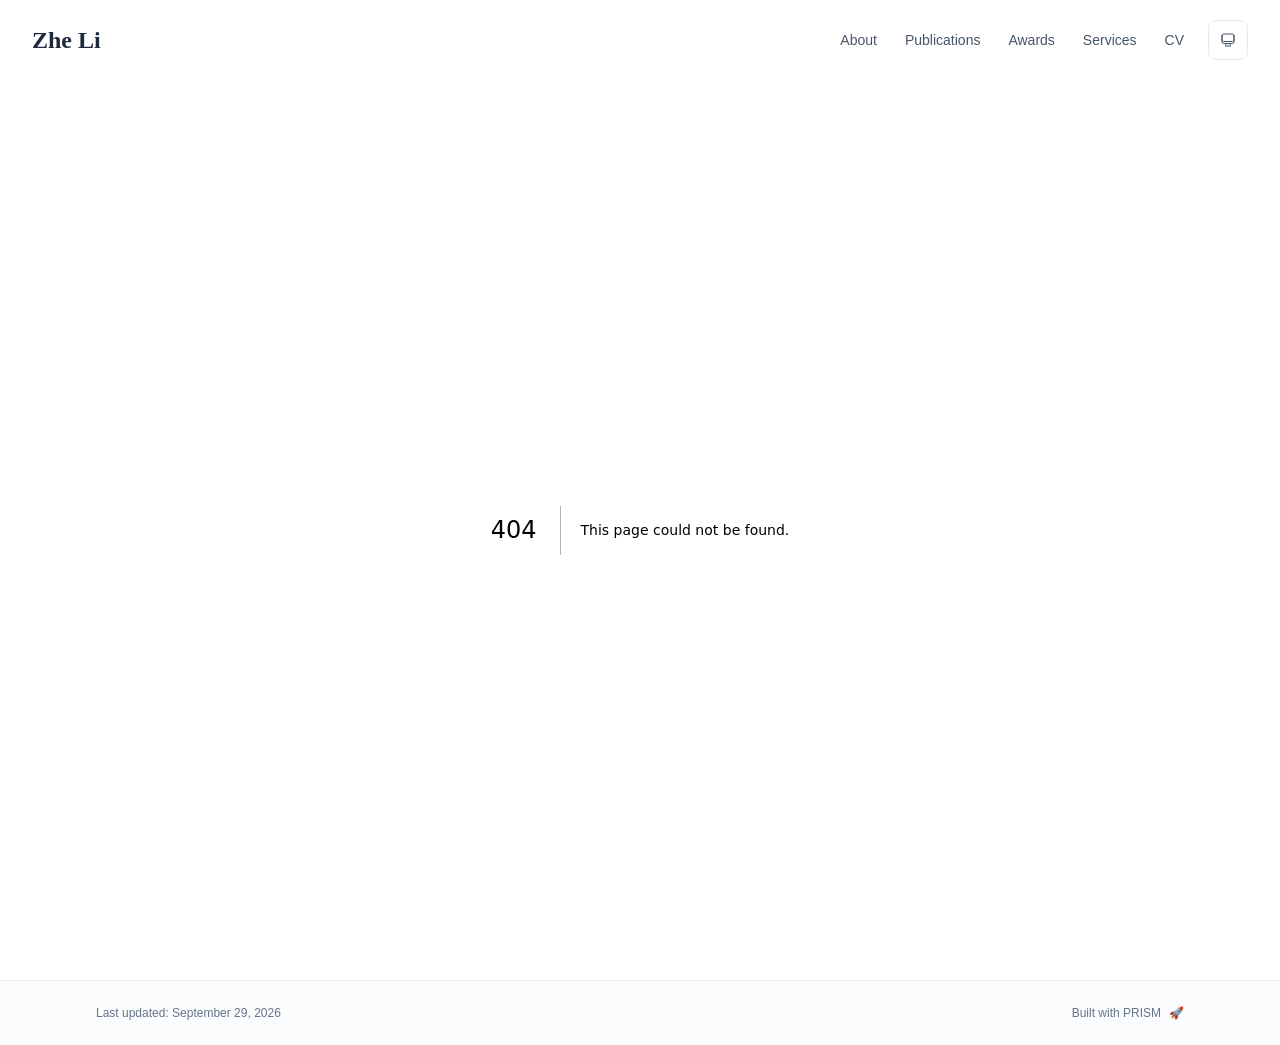
==== commit f5ce3071: "Announce OMEGA-0 code release and add publication code link" ====
--- a/404/index.html
+++ b/404/index.html
@@ -57,4 +57,4 @@
       root.lang = 'en';
       root.setAttribute('data-locale', 'en');
     }
-  </script><title>Zhe Li</title><meta name="description" content="Graduate researcher in computer science, focusing on humanoid robotics, locomotion, and multimodal motion generation."/><meta name="author" content="Zhe Li"/><meta name="keywords" content="Zhe Li,PhD,Research,Nanyang Technology University"/><meta name="creator" content="Zhe Li"/><meta name="publisher" content="Zhe Li"/><meta property="og:title" content="Zhe Li"/><meta property="og:description" content="Graduate researcher in computer science, focusing on humanoid robotics, locomotion, and multimodal motion generation."/><meta property="og:site_name" content="Zhe Li&#x27;s Academic Website"/><meta property="og:locale" content="en_US"/><meta property="og:type" content="website"/><meta name="twitter:card" content="summary"/><meta name="twitter:title" content="Zhe Li"/><meta name="twitter:description" content="Graduate researcher in computer science, focusing on humanoid robotics, locomotion, and multimodal motion generation."/><link rel="icon" href="/favicon.svg"/><link rel="apple-touch-icon" href="/apple-touch-icon.png" sizes="180x180" type="image/png"/><script>document.querySelectorAll('body link[rel="icon"], body link[rel="apple-touch-icon"]').forEach(el => document.head.appendChild(el))</script><script src="/_next/static/chunks/polyfills-42372ed130431b0a.js" noModule=""></script></head><body class="font-sans antialiased"><div style="visibility:hidden"><nav class="fixed top-0 left-0 right-0 z-50" data-headlessui-state=""><div class="transition-all duration-300 ease-out bg-transparent" style="transform:translateY(-100px)"><div class="max-w-7xl mx-auto px-4 sm:px-6 lg:px-8"><div class="flex justify-between items-center h-16 lg:h-20"><div class="flex-shrink-0" tabindex="0"><a class="text-xl lg:text-2xl font-serif font-semibold text-primary hover:text-accent transition-colors duration-200" href="/">Zhe Li</a></div><div class="hidden lg:block"><div class="ml-10 flex items-center space-x-3"><div class="relative flex items-baseline space-x-1"><a data-nav-href="/" class="relative px-3 py-2 text-sm font-medium rounded-lg transition-colors duration-150 text-neutral-600" href="/">About</a><a data-nav-href="/publications" class="relative px-3 py-2 text-sm font-medium rounded-lg transition-colors duration-150 text-neutral-600" href="/publications/">Publications</a><a data-nav-href="/awards" class="relative px-3 py-2 text-sm font-medium rounded-lg transition-colors duration-150 text-neutral-600" href="/awards/">Awards</a><a data-nav-href="/services" class="relative px-3 py-2 text-sm font-medium rounded-lg transition-colors duration-150 text-neutral-600" href="/services/">Services</a><a data-nav-href="/cv" class="relative px-3 py-2 text-sm font-medium rounded-lg transition-colors duration-150 text-neutral-600" href="/cv/">CV</a></div><div class="flex items-center justify-center w-10 h-10 rounded-lg border border-neutral-200 dark:border-[rgba(148,163,184,0.24)] bg-background dark:bg-neutral-800"><div class="w-4 h-4 rounded-full bg-neutral-300 animate-pulse"></div></div></div></div><div class="lg:hidden flex items-center space-x-2"><div class="flex items-center justify-center w-10 h-10 rounded-lg border border-neutral-200 dark:border-[rgba(148,163,184,0.24)] bg-background dark:bg-neutral-800"><div class="w-4 h-4 rounded-full bg-neutral-300 animate-pulse"></div></div><button class="inline-flex items-center justify-center p-2 rounded-md text-neutral-600 hover:text-primary hover:bg-neutral-100 dark:hover:bg-neutral-800 focus:outline-none focus:ring-2 focus:ring-inset focus:ring-accent transition-colors duration-200" id="headlessui-disclosure-button-«R7pdb»" type="button" aria-expanded="false" data-headlessui-state=""><span class="sr-only">Open main menu</span><div><svg xmlns="http://www.w3.org/2000/svg" fill="none" viewBox="0 0 24 24" stroke-width="1.5" stroke="currentColor" aria-hidden="true" data-slot="icon" class="block h-6 w-6"><path stroke-linecap="round" stroke-linejoin="round" d="M3.75 6.75h16.5M3.75 12h16.5m-16.5 5.25h16.5"></path></svg></div></button></div></div></div></div></nav><main class="min-h-screen pt-16 lg:pt-20"><div style="font-family:system-ui,&quot;Segoe UI&quot;,Roboto,Helvetica,Arial,sans-serif,&quot;Apple Color Emoji&quot;,&quot;Segoe UI Emoji&quot;;height:100vh;text-align:center;display:flex;flex-direction:column;align-items:center;justify-content:center"><div><style>body{color:#000;background:#fff;margin:0}.next-error-h1{border-right:1px solid rgba(0,0,0,.3)}@media (prefers-color-scheme:dark){body{color:#fff;background:#000}.next-error-h1{border-right:1px solid rgba(255,255,255,.3)}}</style><h1 class="next-error-h1" style="display:inline-block;margin:0 20px 0 0;padding:0 23px 0 0;font-size:24px;font-weight:500;vertical-align:top;line-height:49px">404</h1><div style="display:inline-block"><h2 style="font-size:14px;font-weight:400;line-height:49px;margin:0">This page could not be found.</h2></div></div></div><!--$--><!--/$--><!--$--><!--/$--></main><footer class="border-t border-neutral-200/50 bg-neutral-50/50 dark:bg-neutral-900/50 dark:border-neutral-700/50"><div class="max-w-6xl mx-auto px-4 sm:px-6 lg:px-8 py-6"><div class="flex flex-col sm:flex-row justify-between items-center gap-2"><p class="text-xs text-neutral-500">Last updated<!-- -->: <!-- -->September 12, 2026</p><p class="text-xs text-neutral-500 flex items-center"><a href="https://github.com/xyjoey/PRISM" target="_blank" rel="noopener noreferrer">Built with PRISM</a><span class="ml-2">🚀</span></p></div></div></footer></div><script src="/_next/static/chunks/webpack-679b75d1c4c2027c.js" async=""></script><script>(self.__next_f=self.__next_f||[]).push([0])</script><script>self.__next_f.push([1,"1:\"$Sreact.fragment\"\n3:I[3719,[\"461\",\"static/chunks/461-a9a5d7b05a71d978.js\",\"874\",\"static/chunks/874-6cc630662f3664af.js\",\"291\",\"static/chunks/291-e39730cc9327e39b.js\",\"177\",\"static/chunks/app/layout-8e62816718112347.js\"],\"ThemeProvider\"]\n4:I[310,[\"461\",\"static/chunks/461-a9a5d7b05a71d978.js\",\"874\",\"static/chunks/874-6cc630662f3664af.js\",\"291\",\"static/chunks/291-e39730cc9327e39b.js\",\"177\",\"static/chunks/app/layout-8e62816718112347.js\"],\"LocaleProvider\"]\n5:I[4574,[\"461\",\"static/chunks/461-a9a5d7b05a71d978.js\",\"874\",\"static/chunks/874-6cc630662f3664af.js\",\"291\",\"static/chunks/291-e39730cc9327e39b.js\",\"177\",\"static/chunks/app/layout-8e62816718112347.js\"],\"default\"]\n6:I[7555,[],\"\"]\n7:I[1295,[],\"\"]\n8:I[2548,[\"461\",\"static/chunks/461-a9a5d7b05a71d978.js\",\"874\",\"static/chunks/874-6cc630662f3664af.js\",\"291\",\"static/chunks/291-e39730cc9327e39b.js\",\"177\",\"static/chunks/app/layout-8e62816718112347.js\"],\"default\"]\n9:I[9665,[],\"MetadataBoundary\"]\nb:I[9665,[],\"OutletBoundary\"]\ne:I[4911,[],\"AsyncMetadataOutlet\"]\n10:I[9665,[],\"ViewportBoundary\"]\n12:I[6614,[],\"\"]\n:HL[\"/_next/static/css/9a025d93a2486f1a.css\",\"style\"]\n2:T57d,\n    try {\n      const cfg = {\"enabled\":true,\"locales\":[\"en\"],\"defaultLocale\":\"en\",\"mode\":\"auto\",\"fixedLocale\":\"en\",\"persist\":true,\"switcher\":true,\"labels\":{\"en\":\"English\"}};\n      const storageKey = 'locale-storage';\n      const normalize = (value) =\u003e typeof value === 'string' ? value.trim().replace('_', '-').toLowerCase() : '';\n      const matchLocale = (candidate) =\u003e {\n        const normalized = normalize(candidate);\n        if (!normalized) return null;\n        if (cfg.locales.includes(normalized)) return normalized;\n        const language = normalized.split('-')[0];\n        if (cfg.locales.includes(language)) return language;\n        return null;\n      };\n\n      let resolved = null;\n\n      if (cfg.persist) {\n        resolved = matchLocale(localStorage.getItem(storageKey));\n      }\n\n      if (!resolved) {\n        if (cfg.mode === 'fixed') {\n          resolved = cfg.fixedLocale;\n        } else {\n          resolved = matchLocale(navigator.language);\n        }\n      }\n\n      if (!resolved) {\n        resolved = cfg.defaultLocale;\n      }\n\n      const root = document.documentElement;\n      root.lang = resolved;\n      root.setAttribute('data-locale', resolved);\n\n      if (cfg.persist) {\n        localStorage.setItem(storageKey, resolved);\n      }\n    } catch (e) {\n      const root = document.documentElement;\n      root.lang = 'en';\n      root.setAttribute('data-locale', 'en');\n    }\n  0:{\"P\":null,\"b\":\"9YKnNqkb7QIiKRjhQxenU\",\"p\":\"\",\"c\":[\"\",\"_not-found\",\"\"],\"i\":false,\"f\":[[[\"\",{\"children\":[\"/_not-found\",{\"children\":[\"__PAGE__\",{}]}]},\"$undefined\",\"$undefined\",true],[\"\",[\"$\",\"$1\",\"c\",{\"children\":[[[\"$\",\"link\",\"0\",{\"rel\":\"stylesheet\",\"href\":\"/_next/static/css/9a025d93a2486f1a.css\",\"precedence\":\"next\",\"crossOrigin\":\"$undefined\",\"nonce\":\"$undefined\"}]],[\"$\",\"html\",null,{\"lang\":\"en\",\"className\":\"scroll-smooth\",\"suppressHydrationWarning\":true,\"children\":[[\"$\",\"head\",null,{\"children\":[[\"$\",\"link\",null,{\"rel\":\"icon\",\"href\":\"/favicon.svg\",\"type\":\"image/svg+xml\"}],[\"$\",\"link\",null,{\"rel\":\"dns-prefetch\",\"href\":\"https://jialeliu.com\"}],[\"$\",\"link\",null,{\"rel\":\"preconnect\",\"href\":\"https://jialeliu.com\",\"crossOrigin\":\"\"}],[\"$\",\"link\",null,{\"rel\":\"preload\",\"as\":\"font\",\"type\":\"font/woff2\",\"href\":\"https://jialeliu.com/fonts/georgiab.woff2\",\"crossOrigin\":\"\"}],[\"$\",\"script\",null,{\"dangerouslySetInnerHTML\":{\"__html\":\"\\n              try {\\n                const theme = localStorage.getItem('theme-storage');\\n                const parsed = theme ? JSON.parse(theme) : null;\\n                const setting = parsed?.state?.theme || 'system';\\n                const prefersDark = typeof window !== 'undefined' \u0026\u0026 window.matchMedia \u0026\u0026 window.matchMedia('(prefers-color-scheme: dark)').matches;\\n                const effective = setting === 'dark' ? 'dark' : (setting === 'light' ? 'light' : (prefersDark ? 'dark' : 'light'));\\n                var root = document.documentElement;\\n                root.classList.add(effective);\\n                root.setAttribute('data-theme', effective);\\n              } catch (e) {\\n                var root = document.documentElement;\\n                root.classList.add('light');\\n                root.setAttribute('data-theme', 'light');\\n              }\\n            \"}}],[\"$\",\"script\",null,{\"dangerouslySetInnerHTML\":{\"__html\":\"$2\"}}]]}],[\"$\",\"body\",null,{\"className\":\"font-sans antialiased\",\"children\":[\"$\",\"$L3\",null,{\"children\":[\"$\",\"$L4\",null,{\"config\":{\"enabled\":true,\"locales\":[\"en\"],\"defaultLocale\":\"en\",\"mode\":\"auto\",\"fixedLocale\":\"en\",\"persist\":true,\"switcher\":true,\"labels\":{\"en\":\"English\"}},\"children\":[[\"$\",\"$L5\",null,{\"items\":[{\"title\":\"About\",\"type\":\"page\",\"target\":\"about\",\"href\":\"/\"},{\"title\":\"Publications\",\"type\":\"page\",\"target\":\"publications\",\"href\":\"/publications\"},{\"title\":\"Awards\",\"type\":\"page\",\"target\":\"awards\",\"href\":\"/awards\"},{\"title\":\"Services\",\"type\":\"page\",\"target\":\"services\",\"href\":\"/services\"},{\"title\":\"CV\",\"type\":\"page\",\"target\":\"cv\",\"href\":\"/cv\"}],\"siteTitle\":\"Zhe Li\",\"enableOnePageMode\":false,\"i18n\":\"$0:f:0:1:1:props:children:1:props:children:1:props:children:props:children:props:config\",\"itemsByLocale\":{\"en\":[{\"title\":\"About\",\"type\":\"page\",\"target\":\"about\",\"href\":\"/\"},{\"title\":\"Publications\",\"type\":\"page\",\"target\":\"publications\",\"href\":\"/publications\"},{\"title\":\"Awards\",\"type\":\"page\",\"target\":\"awards\",\"href\":\"/awards\"},{\"title\":\"Services\",\"type\":\"page\",\"target\":\"services\",\"href\":\"/services\"},{\"title\":\"CV\",\"type\":\"page\",\"target\":\"cv\",\"href\":\"/cv\"}]},\"siteTitleByLocale\":{\"en\":\"Zhe Li\"}}],[\"$\",\"main\",null,{\"className\":\"min-h-screen pt-16 lg:pt-20\",\"children\":[\"$\",\"$L6\",null,{\"parallelRouterKey\":\"children\",\"error\":\"$undefined\",\"errorStyles\":\"$undefined\",\"errorScripts\":\"$undefined\",\"template\":[\"$\",\"$L7\",null,{}],\"templateStyles\":\"$undefined\",\"templateScripts\":\"$undefined\",\"notFound\":[[[\"$\",\"title\",null,{\"children\":\"404: This page could not be found.\"}],[\"$\",\"div\",null,{\"style\":{\"fontFamily\":\"system-ui,\\\"Segoe UI\\\",Roboto,Helvetica,Arial,sans-serif,\\\"Apple Color Emoji\\\",\\\"Segoe UI Emoji\\\"\",\"height\":\"100vh\",\"textAlign\":\"center\",\"display\":\"flex\",\"flexDirection\":\"column\",\"alignItems\":\"center\",\"justifyContent\":\"center\"},\"children\":[\"$\",\"div\",null,{\"children\":[[\"$\",\"style\",null,{\"dangerouslySetInnerHTML\":{\"__html\":\"body{color:#000;background:#fff;margin:0}.next-error-h1{border-right:1px solid rgba(0,0,0,.3)}@media (prefers-color-scheme:dark){body{color:#fff;background:#000}.next-error-h1{border-right:1px solid rgba(255,255,255,.3)}}\"}}],[\"$\",\"h1\",null,{\"className\":\"next-error-h1\",\"style\":{\"display\":\"inline-block\",\"margin\":\"0 20px 0 0\",\"padding\":\"0 23px 0 0\",\"fontSize\":24,\"fontWeight\":500,\"verticalAlign\":\"top\",\"lineHeight\":\"49px\"},\"children\":404}],[\"$\",\"div\",null,{\"style\":{\"display\":\"inline-block\"},\"children\":[\"$\",\"h2\",null,{\"style\":{\"fontSize\":14,\"fontWeight\":400,\"lineHeight\":\"49px\",\"margin\":0},\"children\":\"This page could not be found.\"}]}]]}]}]],[]],\"forbidden\":\"$undefined\",\"unauthorized\":\"$undefined\"}]}],[\"$\",\"$L8\",null,{\"lastUpdated\":\"September 12, 2026\",\"lastUpdatedByLocale\":{\"en\":\"September 12, 2026\"},\"defaultLocale\":\"en\"}]]}]}]}]]}]]}],{\"children\":[\"/_not-found\",[\"$\",\"$1\",\"c\",{\"children\":[null,[\"$\",\"$L6\",null,{\"parallelRouterKey\":\"children\",\"error\":\"$undefined\",\"errorStyles\":\"$undefined\",\"errorScripts\":\"$undefined\",\"template\":[\"$\",\"$L7\",null,{}],\"templateStyles\":\"$undefined\",\"templateScripts\":\"$undefined\",\"notFound\":\"$undefined\",\"forbidden\":\"$undefined\",\"unauthorized\":\"$undefined\"}]]}],{\"children\":[\"__PAGE__\",[\"$\",\"$1\",\"c\",{\"children\":[[[\"$\",\"title\",null,{\"children\":\"404: This page could not be found.\"}],[\"$\",\"div\",null,{\"style\":\"$0:f:0:1:1:props:children:1:props:children:1:props:children:props:children:props:children:1:props:children:props:notFound:0:1:props:style\",\"children\":[\"$\",\"div\",null,{\"children\":[[\"$\",\"style\",null,{\"dangerouslySetInnerHTML\":{\"__html\":\"body{color:#000;background:#fff;margin:0}.next-error-h1{border-right:1px solid rgba(0,0,0,.3)}@media (prefers-color-scheme:dark){body{color:#fff;background:#000}.next-error-h1{border-right:1px solid rgba(255,255,255,.3)}}\"}}],[\"$\",\"h1\",null,{\"className\":\"next-error-h1\",\"style\":\"$0:f:0:1:1:props:children:1:props:children:1:props:children:props:children:props:children:1:props:children:props:notFound:0:1:props:children:props:children:1:props:style\",\"children\":404}],[\"$\",\"div\",null,{\"style\":\"$0:f:0:1:1:props:children:1:props:children:1:props:children:props:children:props:children:1:props:children:props:notFound:0:1:props:children:props:children:2:props:style\",\"children\":[\"$\",\"h2\",null,{\"style\":\"$0:f:0:1:1:props:children:1:props:children:1:props:children:props:children:props:children:1:props:children:props:notFound:0:1:props:children:props:children:2:props:children:props:style\",\"children\":\"This page could not be found.\"}]}]]}]}]],[\"$\",\"$L9\",null,{\"children\":\"$La\"}],null,[\"$\",\"$Lb\",null,{\"children\":[\"$Lc\",\"$Ld\",[\"$\",\"$Le\",null,{\"promise\":\"$@f\"}]]}]]}],{},null,false]},null,false]},null,false],[\"$\",\"$1\",\"h\",{\"children\":[[\"$\",\"meta\",null,{\"name\":\"robots\",\"content\":\"noindex\"}],[\"$\",\"$1\",\"ntAKQeuViM1a2j9JFhPmn\",{\"children\":[[\"$\",\"$L10\",null,{\"children\":\"$L11\"}],null]}],null]}],false]],\"m\":\"$undefined\",\"G\":[\"$12\",\"$undefined\"],\"s\":false,\"S\":true}\n13:\"$Sreact.suspense\"\n14:I[4911,[],\"AsyncMetadata\"]\na:[\"$\",\"$13\",null,{\"fallback\":null,\"children\":[\"$\",\"$L14\",null,{\"promise\":\"$@15\"}]}]\nd:null\n11:[[\"$\",\"meta\",\"0\",{\"charSet\":\"utf-8\"}],[\"$\",\"meta\",\"1\",{\"name\":\"viewport\",\"content\":\"width=device-width, initial-scale=1\"}]]\nc:null\n15:{\"metadata\":[[\"$\",\"title\",\"0\",{\"children\":\"Zhe Li\"}],[\"$\",\"meta\",\"1\",{\"name\":\"description\",\"content\":\"Graduate researcher in computer science, focusing on humanoid robotics, locomotion, and multimodal motion generation.\"}],[\"$\",\"meta\",\"2\",{\"name\":\"author\",\"content\":\"Zhe Li\"}],[\"$\",\"meta\",\"3\",{\"name\":\"keywords\",\"content\":\"Zhe Li,PhD,Research,Nanyang Technology University\"}],[\"$\",\"meta\",\"4\",{\"name\":\"creator\",\"content\":\"Zhe Li\"}],[\"$\",\"meta\",\"5\",{\"name\":\"publisher\",\"content\":\"Zhe Li\"}],[\"$\",\"meta\",\"6\",{\"property\":\"og:title\",\"content\":\"Zhe Li\"}],[\"$\",\"meta\",\"7\",{\"property\":\"og:description\",\"content\":\"Graduate researcher in computer science, focusing on humanoid robotics, locomotion, and multimodal motion generation.\"}],[\"$\",\"meta\",\"8\",{\"property\":\"og:site_name\",\"content\":\"Zhe Li's Academic Website\"}],[\"$\",\"meta\",\"9\",{\"property\":\"og:locale\",\"content\":\"en_US\"}],[\"$\",\"meta\",\"10\",{\"property\":\"og:type\",\"content\":\"website\"}],[\"$\",\"meta\",\"11\",{\"name\":\"twitter:card\",\"content\":\"summary\"}],[\"$\",\"meta\",\"12\",{\"name\":\"twitter:title\",\"content\":\"Zhe Li\"}],[\"$\",\"meta\",\"13\",{\"name\":\"twitter:description\",\"content\":\"Graduate researcher in computer science, focusing on humanoid robotics, locomotion, and multimodal motion generation.\"}],[\"$\",\"link\",\"14\",{\"rel\":\"icon\",\"href\":\"/favicon.svg\"}],[\"$\",\"link\",\"15\",{\"rel\":\"apple-touch-icon\",\"href\":\"/apple-touch-icon.png\",\"sizes\":\"180x180\",\"type\":\"image/png\"}]],\"error\":null,\"digest\":\"$undefined\"}\nf:{\"metadata\":\"$15:metadata\",\"error\":null,\"digest\":\"$undefined\"}\n"])</script></body></html>+  </script><title>Zhe Li</title><meta name="description" content="Graduate researcher in computer science, focusing on humanoid robotics, locomotion, and multimodal motion generation."/><meta name="author" content="Zhe Li"/><meta name="keywords" content="Zhe Li,PhD,Research,Nanyang Technology University"/><meta name="creator" content="Zhe Li"/><meta name="publisher" content="Zhe Li"/><meta property="og:title" content="Zhe Li"/><meta property="og:description" content="Graduate researcher in computer science, focusing on humanoid robotics, locomotion, and multimodal motion generation."/><meta property="og:site_name" content="Zhe Li&#x27;s Academic Website"/><meta property="og:locale" content="en_US"/><meta property="og:type" content="website"/><meta name="twitter:card" content="summary"/><meta name="twitter:title" content="Zhe Li"/><meta name="twitter:description" content="Graduate researcher in computer science, focusing on humanoid robotics, locomotion, and multimodal motion generation."/><link rel="icon" href="/favicon.svg"/><link rel="apple-touch-icon" href="/apple-touch-icon.png" sizes="180x180" type="image/png"/><script>document.querySelectorAll('body link[rel="icon"], body link[rel="apple-touch-icon"]').forEach(el => document.head.appendChild(el))</script><script src="/_next/static/chunks/polyfills-42372ed130431b0a.js" noModule=""></script></head><body class="font-sans antialiased"><div style="visibility:hidden"><nav class="fixed top-0 left-0 right-0 z-50" data-headlessui-state=""><div class="transition-all duration-300 ease-out bg-transparent" style="transform:translateY(-100px)"><div class="max-w-7xl mx-auto px-4 sm:px-6 lg:px-8"><div class="flex justify-between items-center h-16 lg:h-20"><div class="flex-shrink-0" tabindex="0"><a class="text-xl lg:text-2xl font-serif font-semibold text-primary hover:text-accent transition-colors duration-200" href="/">Zhe Li</a></div><div class="hidden lg:block"><div class="ml-10 flex items-center space-x-3"><div class="relative flex items-baseline space-x-1"><a data-nav-href="/" class="relative px-3 py-2 text-sm font-medium rounded-lg transition-colors duration-150 text-neutral-600" href="/">About</a><a data-nav-href="/publications" class="relative px-3 py-2 text-sm font-medium rounded-lg transition-colors duration-150 text-neutral-600" href="/publications/">Publications</a><a data-nav-href="/awards" class="relative px-3 py-2 text-sm font-medium rounded-lg transition-colors duration-150 text-neutral-600" href="/awards/">Awards</a><a data-nav-href="/services" class="relative px-3 py-2 text-sm font-medium rounded-lg transition-colors duration-150 text-neutral-600" href="/services/">Services</a><a data-nav-href="/cv" class="relative px-3 py-2 text-sm font-medium rounded-lg transition-colors duration-150 text-neutral-600" href="/cv/">CV</a></div><div class="flex items-center justify-center w-10 h-10 rounded-lg border border-neutral-200 dark:border-[rgba(148,163,184,0.24)] bg-background dark:bg-neutral-800"><div class="w-4 h-4 rounded-full bg-neutral-300 animate-pulse"></div></div></div></div><div class="lg:hidden flex items-center space-x-2"><div class="flex items-center justify-center w-10 h-10 rounded-lg border border-neutral-200 dark:border-[rgba(148,163,184,0.24)] bg-background dark:bg-neutral-800"><div class="w-4 h-4 rounded-full bg-neutral-300 animate-pulse"></div></div><button class="inline-flex items-center justify-center p-2 rounded-md text-neutral-600 hover:text-primary hover:bg-neutral-100 dark:hover:bg-neutral-800 focus:outline-none focus:ring-2 focus:ring-inset focus:ring-accent transition-colors duration-200" id="headlessui-disclosure-button-«R7pdb»" type="button" aria-expanded="false" data-headlessui-state=""><span class="sr-only">Open main menu</span><div><svg xmlns="http://www.w3.org/2000/svg" fill="none" viewBox="0 0 24 24" stroke-width="1.5" stroke="currentColor" aria-hidden="true" data-slot="icon" class="block h-6 w-6"><path stroke-linecap="round" stroke-linejoin="round" d="M3.75 6.75h16.5M3.75 12h16.5m-16.5 5.25h16.5"></path></svg></div></button></div></div></div></div></nav><main class="min-h-screen pt-16 lg:pt-20"><div style="font-family:system-ui,&quot;Segoe UI&quot;,Roboto,Helvetica,Arial,sans-serif,&quot;Apple Color Emoji&quot;,&quot;Segoe UI Emoji&quot;;height:100vh;text-align:center;display:flex;flex-direction:column;align-items:center;justify-content:center"><div><style>body{color:#000;background:#fff;margin:0}.next-error-h1{border-right:1px solid rgba(0,0,0,.3)}@media (prefers-color-scheme:dark){body{color:#fff;background:#000}.next-error-h1{border-right:1px solid rgba(255,255,255,.3)}}</style><h1 class="next-error-h1" style="display:inline-block;margin:0 20px 0 0;padding:0 23px 0 0;font-size:24px;font-weight:500;vertical-align:top;line-height:49px">404</h1><div style="display:inline-block"><h2 style="font-size:14px;font-weight:400;line-height:49px;margin:0">This page could not be found.</h2></div></div></div><!--$--><!--/$--><!--$--><!--/$--></main><footer class="border-t border-neutral-200/50 bg-neutral-50/50 dark:bg-neutral-900/50 dark:border-neutral-700/50"><div class="max-w-6xl mx-auto px-4 sm:px-6 lg:px-8 py-6"><div class="flex flex-col sm:flex-row justify-between items-center gap-2"><p class="text-xs text-neutral-500">Last updated<!-- -->: <!-- -->September 29, 2026</p><p class="text-xs text-neutral-500 flex items-center"><a href="https://github.com/xyjoey/PRISM" target="_blank" rel="noopener noreferrer">Built with PRISM</a><span class="ml-2">🚀</span></p></div></div></footer></div><script src="/_next/static/chunks/webpack-679b75d1c4c2027c.js" async=""></script><script>(self.__next_f=self.__next_f||[]).push([0])</script><script>self.__next_f.push([1,"1:\"$Sreact.fragment\"\n3:I[3719,[\"461\",\"static/chunks/461-a9a5d7b05a71d978.js\",\"874\",\"static/chunks/874-6cc630662f3664af.js\",\"291\",\"static/chunks/291-e39730cc9327e39b.js\",\"177\",\"static/chunks/app/layout-8e62816718112347.js\"],\"ThemeProvider\"]\n4:I[310,[\"461\",\"static/chunks/461-a9a5d7b05a71d978.js\",\"874\",\"static/chunks/874-6cc630662f3664af.js\",\"291\",\"static/chunks/291-e39730cc9327e39b.js\",\"177\",\"static/chunks/app/layout-8e62816718112347.js\"],\"LocaleProvider\"]\n5:I[4574,[\"461\",\"static/chunks/461-a9a5d7b05a71d978.js\",\"874\",\"static/chunks/874-6cc630662f3664af.js\",\"291\",\"static/chunks/291-e39730cc9327e39b.js\",\"177\",\"static/chunks/app/layout-8e62816718112347.js\"],\"default\"]\n6:I[7555,[],\"\"]\n7:I[1295,[],\"\"]\n8:I[2548,[\"461\",\"static/chunks/461-a9a5d7b05a71d978.js\",\"874\",\"static/chunks/874-6cc630662f3664af.js\",\"291\",\"static/chunks/291-e39730cc9327e39b.js\",\"177\",\"static/chunks/app/layout-8e62816718112347.js\"],\"default\"]\n9:I[9665,[],\"MetadataBoundary\"]\nb:I[9665,[],\"OutletBoundary\"]\ne:I[4911,[],\"AsyncMetadataOutlet\"]\n10:I[9665,[],\"ViewportBoundary\"]\n12:I[6614,[],\"\"]\n:HL[\"/_next/static/css/9a025d93a2486f1a.css\",\"style\"]\n2:T57d,\n    try {\n      const cfg = {\"enabled\":true,\"locales\":[\"en\"],\"defaultLocale\":\"en\",\"mode\":\"auto\",\"fixedLocale\":\"en\",\"persist\":true,\"switcher\":true,\"labels\":{\"en\":\"English\"}};\n      const storageKey = 'locale-storage';\n      const normalize = (value) =\u003e typeof value === 'string' ? value.trim().replace('_', '-').toLowerCase() : '';\n      const matchLocale = (candidate) =\u003e {\n        const normalized = normalize(candidate);\n        if (!normalized) return null;\n        if (cfg.locales.includes(normalized)) return normalized;\n        const language = normalized.split('-')[0];\n        if (cfg.locales.includes(language)) return language;\n        return null;\n      };\n\n      let resolved = null;\n\n      if (cfg.persist) {\n        resolved = matchLocale(localStorage.getItem(storageKey));\n      }\n\n      if (!resolved) {\n        if (cfg.mode === 'fixed') {\n          resolved = cfg.fixedLocale;\n        } else {\n          resolved = matchLocale(navigator.language);\n        }\n      }\n\n      if (!resolved) {\n        resolved = cfg.defaultLocale;\n      }\n\n      const root = document.documentElement;\n      root.lang = resolved;\n      root.setAttribute('data-locale', resolved);\n\n      if (cfg.persist) {\n        localStorage.setItem(storageKey, resolved);\n      }\n    } catch (e) {\n      const root = document.documentElement;\n      root.lang = 'en';\n      root.setAttribute('data-locale', 'en');\n    }\n  0:{\"P\":null,\"b\":\"9YKnNqkb7QIiKRjhQxenU\",\"p\":\"\",\"c\":[\"\",\"_not-found\",\"\"],\"i\":false,\"f\":[[[\"\",{\"children\":[\"/_not-found\",{\"children\":[\"__PAGE__\",{}]}]},\"$undefined\",\"$undefined\",true],[\"\",[\"$\",\"$1\",\"c\",{\"children\":[[[\"$\",\"link\",\"0\",{\"rel\":\"stylesheet\",\"href\":\"/_next/static/css/9a025d93a2486f1a.css\",\"precedence\":\"next\",\"crossOrigin\":\"$undefined\",\"nonce\":\"$undefined\"}]],[\"$\",\"html\",null,{\"lang\":\"en\",\"className\":\"scroll-smooth\",\"suppressHydrationWarning\":true,\"children\":[[\"$\",\"head\",null,{\"children\":[[\"$\",\"link\",null,{\"rel\":\"icon\",\"href\":\"/favicon.svg\",\"type\":\"image/svg+xml\"}],[\"$\",\"link\",null,{\"rel\":\"dns-prefetch\",\"href\":\"https://jialeliu.com\"}],[\"$\",\"link\",null,{\"rel\":\"preconnect\",\"href\":\"https://jialeliu.com\",\"crossOrigin\":\"\"}],[\"$\",\"link\",null,{\"rel\":\"preload\",\"as\":\"font\",\"type\":\"font/woff2\",\"href\":\"https://jialeliu.com/fonts/georgiab.woff2\",\"crossOrigin\":\"\"}],[\"$\",\"script\",null,{\"dangerouslySetInnerHTML\":{\"__html\":\"\\n              try {\\n                const theme = localStorage.getItem('theme-storage');\\n                const parsed = theme ? JSON.parse(theme) : null;\\n                const setting = parsed?.state?.theme || 'system';\\n                const prefersDark = typeof window !== 'undefined' \u0026\u0026 window.matchMedia \u0026\u0026 window.matchMedia('(prefers-color-scheme: dark)').matches;\\n                const effective = setting === 'dark' ? 'dark' : (setting === 'light' ? 'light' : (prefersDark ? 'dark' : 'light'));\\n                var root = document.documentElement;\\n                root.classList.add(effective);\\n                root.setAttribute('data-theme', effective);\\n              } catch (e) {\\n                var root = document.documentElement;\\n                root.classList.add('light');\\n                root.setAttribute('data-theme', 'light');\\n              }\\n            \"}}],[\"$\",\"script\",null,{\"dangerouslySetInnerHTML\":{\"__html\":\"$2\"}}]]}],[\"$\",\"body\",null,{\"className\":\"font-sans antialiased\",\"children\":[\"$\",\"$L3\",null,{\"children\":[\"$\",\"$L4\",null,{\"config\":{\"enabled\":true,\"locales\":[\"en\"],\"defaultLocale\":\"en\",\"mode\":\"auto\",\"fixedLocale\":\"en\",\"persist\":true,\"switcher\":true,\"labels\":{\"en\":\"English\"}},\"children\":[[\"$\",\"$L5\",null,{\"items\":[{\"title\":\"About\",\"type\":\"page\",\"target\":\"about\",\"href\":\"/\"},{\"title\":\"Publications\",\"type\":\"page\",\"target\":\"publications\",\"href\":\"/publications\"},{\"title\":\"Awards\",\"type\":\"page\",\"target\":\"awards\",\"href\":\"/awards\"},{\"title\":\"Services\",\"type\":\"page\",\"target\":\"services\",\"href\":\"/services\"},{\"title\":\"CV\",\"type\":\"page\",\"target\":\"cv\",\"href\":\"/cv\"}],\"siteTitle\":\"Zhe Li\",\"enableOnePageMode\":false,\"i18n\":\"$0:f:0:1:1:props:children:1:props:children:1:props:children:props:children:props:config\",\"itemsByLocale\":{\"en\":[{\"title\":\"About\",\"type\":\"page\",\"target\":\"about\",\"href\":\"/\"},{\"title\":\"Publications\",\"type\":\"page\",\"target\":\"publications\",\"href\":\"/publications\"},{\"title\":\"Awards\",\"type\":\"page\",\"target\":\"awards\",\"href\":\"/awards\"},{\"title\":\"Services\",\"type\":\"page\",\"target\":\"services\",\"href\":\"/services\"},{\"title\":\"CV\",\"type\":\"page\",\"target\":\"cv\",\"href\":\"/cv\"}]},\"siteTitleByLocale\":{\"en\":\"Zhe Li\"}}],[\"$\",\"main\",null,{\"className\":\"min-h-screen pt-16 lg:pt-20\",\"children\":[\"$\",\"$L6\",null,{\"parallelRouterKey\":\"children\",\"error\":\"$undefined\",\"errorStyles\":\"$undefined\",\"errorScripts\":\"$undefined\",\"template\":[\"$\",\"$L7\",null,{}],\"templateStyles\":\"$undefined\",\"templateScripts\":\"$undefined\",\"notFound\":[[[\"$\",\"title\",null,{\"children\":\"404: This page could not be found.\"}],[\"$\",\"div\",null,{\"style\":{\"fontFamily\":\"system-ui,\\\"Segoe UI\\\",Roboto,Helvetica,Arial,sans-serif,\\\"Apple Color Emoji\\\",\\\"Segoe UI Emoji\\\"\",\"height\":\"100vh\",\"textAlign\":\"center\",\"display\":\"flex\",\"flexDirection\":\"column\",\"alignItems\":\"center\",\"justifyContent\":\"center\"},\"children\":[\"$\",\"div\",null,{\"children\":[[\"$\",\"style\",null,{\"dangerouslySetInnerHTML\":{\"__html\":\"body{color:#000;background:#fff;margin:0}.next-error-h1{border-right:1px solid rgba(0,0,0,.3)}@media (prefers-color-scheme:dark){body{color:#fff;background:#000}.next-error-h1{border-right:1px solid rgba(255,255,255,.3)}}\"}}],[\"$\",\"h1\",null,{\"className\":\"next-error-h1\",\"style\":{\"display\":\"inline-block\",\"margin\":\"0 20px 0 0\",\"padding\":\"0 23px 0 0\",\"fontSize\":24,\"fontWeight\":500,\"verticalAlign\":\"top\",\"lineHeight\":\"49px\"},\"children\":404}],[\"$\",\"div\",null,{\"style\":{\"display\":\"inline-block\"},\"children\":[\"$\",\"h2\",null,{\"style\":{\"fontSize\":14,\"fontWeight\":400,\"lineHeight\":\"49px\",\"margin\":0},\"children\":\"This page could not be found.\"}]}]]}]}]],[]],\"forbidden\":\"$undefined\",\"unauthorized\":\"$undefined\"}]}],[\"$\",\"$L8\",null,{\"lastUpdated\":\"September 29, 2026\",\"lastUpdatedByLocale\":{\"en\":\"September 29, 2026\"},\"defaultLocale\":\"en\"}]]}]}]}]]}]]}],{\"children\":[\"/_not-found\",[\"$\",\"$1\",\"c\",{\"children\":[null,[\"$\",\"$L6\",null,{\"parallelRouterKey\":\"children\",\"error\":\"$undefined\",\"errorStyles\":\"$undefined\",\"errorScripts\":\"$undefined\",\"template\":[\"$\",\"$L7\",null,{}],\"templateStyles\":\"$undefined\",\"templateScripts\":\"$undefined\",\"notFound\":\"$undefined\",\"forbidden\":\"$undefined\",\"unauthorized\":\"$undefined\"}]]}],{\"children\":[\"__PAGE__\",[\"$\",\"$1\",\"c\",{\"children\":[[[\"$\",\"title\",null,{\"children\":\"404: This page could not be found.\"}],[\"$\",\"div\",null,{\"style\":\"$0:f:0:1:1:props:children:1:props:children:1:props:children:props:children:props:children:1:props:children:props:notFound:0:1:props:style\",\"children\":[\"$\",\"div\",null,{\"children\":[[\"$\",\"style\",null,{\"dangerouslySetInnerHTML\":{\"__html\":\"body{color:#000;background:#fff;margin:0}.next-error-h1{border-right:1px solid rgba(0,0,0,.3)}@media (prefers-color-scheme:dark){body{color:#fff;background:#000}.next-error-h1{border-right:1px solid rgba(255,255,255,.3)}}\"}}],[\"$\",\"h1\",null,{\"className\":\"next-error-h1\",\"style\":\"$0:f:0:1:1:props:children:1:props:children:1:props:children:props:children:props:children:1:props:children:props:notFound:0:1:props:children:props:children:1:props:style\",\"children\":404}],[\"$\",\"div\",null,{\"style\":\"$0:f:0:1:1:props:children:1:props:children:1:props:children:props:children:props:children:1:props:children:props:notFound:0:1:props:children:props:children:2:props:style\",\"children\":[\"$\",\"h2\",null,{\"style\":\"$0:f:0:1:1:props:children:1:props:children:1:props:children:props:children:props:children:1:props:children:props:notFound:0:1:props:children:props:children:2:props:children:props:style\",\"children\":\"This page could not be found.\"}]}]]}]}]],[\"$\",\"$L9\",null,{\"children\":\"$La\"}],null,[\"$\",\"$Lb\",null,{\"children\":[\"$Lc\",\"$Ld\",[\"$\",\"$Le\",null,{\"promise\":\"$@f\"}]]}]]}],{},null,false]},null,false]},null,false],[\"$\",\"$1\",\"h\",{\"children\":[[\"$\",\"meta\",null,{\"name\":\"robots\",\"content\":\"noindex\"}],[\"$\",\"$1\",\"ntAKQeuViM1a2j9JFhPmn\",{\"children\":[[\"$\",\"$L10\",null,{\"children\":\"$L11\"}],null]}],null]}],false]],\"m\":\"$undefined\",\"G\":[\"$12\",\"$undefined\"],\"s\":false,\"S\":true}\n13:\"$Sreact.suspense\"\n14:I[4911,[],\"AsyncMetadata\"]\na:[\"$\",\"$13\",null,{\"fallback\":null,\"children\":[\"$\",\"$L14\",null,{\"promise\":\"$@15\"}]}]\nd:null\n11:[[\"$\",\"meta\",\"0\",{\"charSet\":\"utf-8\"}],[\"$\",\"meta\",\"1\",{\"name\":\"viewport\",\"content\":\"width=device-width, initial-scale=1\"}]]\nc:null\n15:{\"metadata\":[[\"$\",\"title\",\"0\",{\"children\":\"Zhe Li\"}],[\"$\",\"meta\",\"1\",{\"name\":\"description\",\"content\":\"Graduate researcher in computer science, focusing on humanoid robotics, locomotion, and multimodal motion generation.\"}],[\"$\",\"meta\",\"2\",{\"name\":\"author\",\"content\":\"Zhe Li\"}],[\"$\",\"meta\",\"3\",{\"name\":\"keywords\",\"content\":\"Zhe Li,PhD,Research,Nanyang Technology University\"}],[\"$\",\"meta\",\"4\",{\"name\":\"creator\",\"content\":\"Zhe Li\"}],[\"$\",\"meta\",\"5\",{\"name\":\"publisher\",\"content\":\"Zhe Li\"}],[\"$\",\"meta\",\"6\",{\"property\":\"og:title\",\"content\":\"Zhe Li\"}],[\"$\",\"meta\",\"7\",{\"property\":\"og:description\",\"content\":\"Graduate researcher in computer science, focusing on humanoid robotics, locomotion, and multimodal motion generation.\"}],[\"$\",\"meta\",\"8\",{\"property\":\"og:site_name\",\"content\":\"Zhe Li's Academic Website\"}],[\"$\",\"meta\",\"9\",{\"property\":\"og:locale\",\"content\":\"en_US\"}],[\"$\",\"meta\",\"10\",{\"property\":\"og:type\",\"content\":\"website\"}],[\"$\",\"meta\",\"11\",{\"name\":\"twitter:card\",\"content\":\"summary\"}],[\"$\",\"meta\",\"12\",{\"name\":\"twitter:title\",\"content\":\"Zhe Li\"}],[\"$\",\"meta\",\"13\",{\"name\":\"twitter:description\",\"content\":\"Graduate researcher in computer science, focusing on humanoid robotics, locomotion, and multimodal motion generation.\"}],[\"$\",\"link\",\"14\",{\"rel\":\"icon\",\"href\":\"/favicon.svg\"}],[\"$\",\"link\",\"15\",{\"rel\":\"apple-touch-icon\",\"href\":\"/apple-touch-icon.png\",\"sizes\":\"180x180\",\"type\":\"image/png\"}]],\"error\":null,\"digest\":\"$undefined\"}\nf:{\"metadata\":\"$15:metadata\",\"error\":null,\"digest\":\"$undefined\"}\n"])</script></body></html>
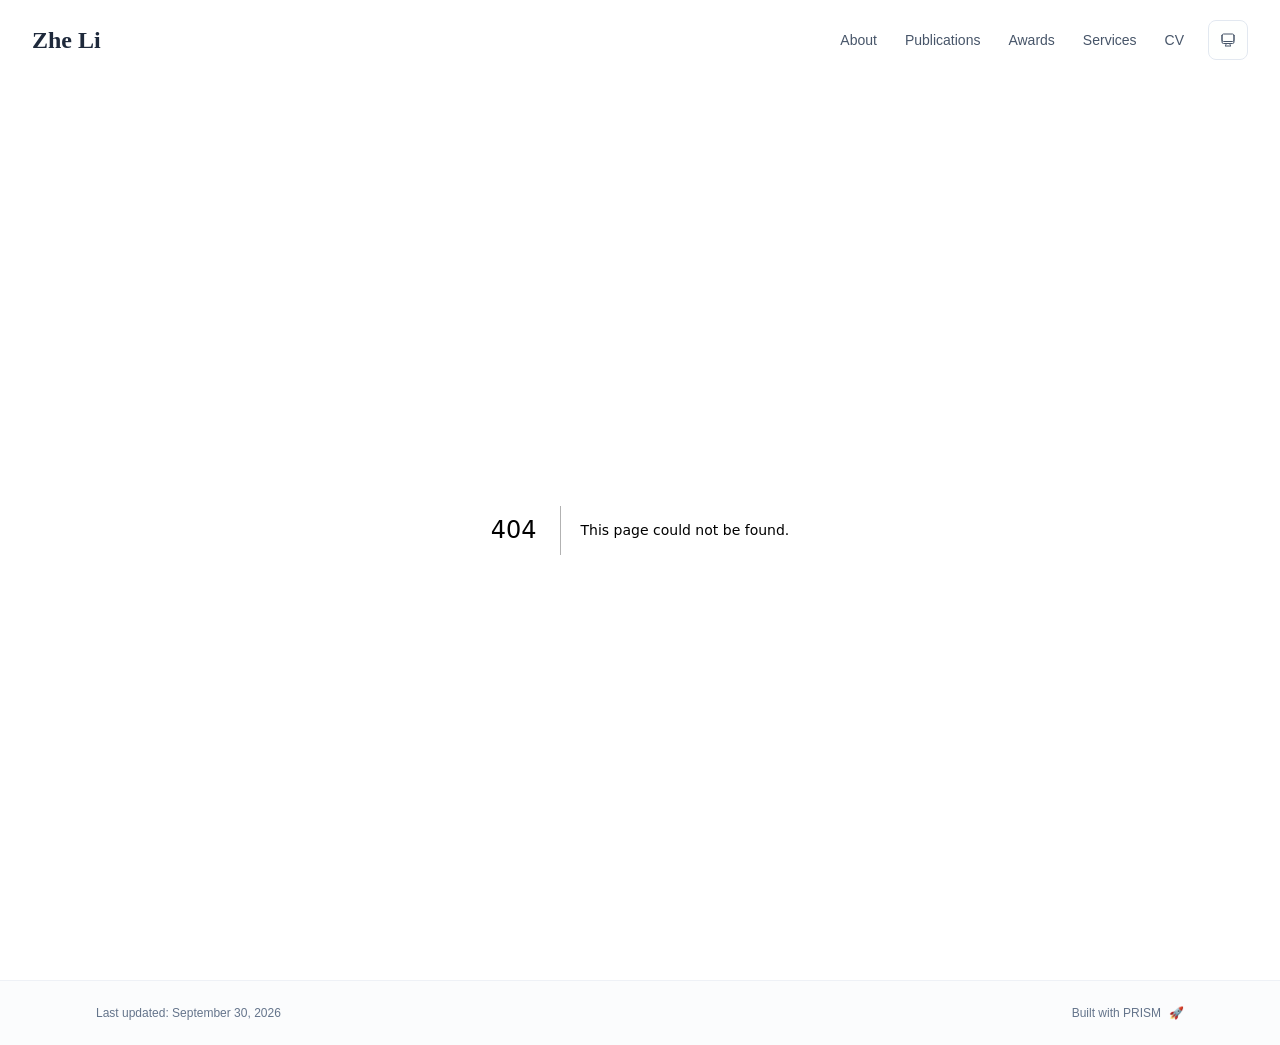
==== commit 18ae895f: "Add TRO survey acceptance and equal contribution publication" ====
--- a/404/index.html
+++ b/404/index.html
@@ -57,4 +57,4 @@
       root.lang = 'en';
       root.setAttribute('data-locale', 'en');
     }
-  </script><title>Zhe Li</title><meta name="description" content="Graduate researcher in computer science, focusing on humanoid robotics, locomotion, and multimodal motion generation."/><meta name="author" content="Zhe Li"/><meta name="keywords" content="Zhe Li,PhD,Research,Nanyang Technology University"/><meta name="creator" content="Zhe Li"/><meta name="publisher" content="Zhe Li"/><meta property="og:title" content="Zhe Li"/><meta property="og:description" content="Graduate researcher in computer science, focusing on humanoid robotics, locomotion, and multimodal motion generation."/><meta property="og:site_name" content="Zhe Li&#x27;s Academic Website"/><meta property="og:locale" content="en_US"/><meta property="og:type" content="website"/><meta name="twitter:card" content="summary"/><meta name="twitter:title" content="Zhe Li"/><meta name="twitter:description" content="Graduate researcher in computer science, focusing on humanoid robotics, locomotion, and multimodal motion generation."/><link rel="icon" href="/favicon.svg"/><link rel="apple-touch-icon" href="/apple-touch-icon.png" sizes="180x180" type="image/png"/><script>document.querySelectorAll('body link[rel="icon"], body link[rel="apple-touch-icon"]').forEach(el => document.head.appendChild(el))</script><script src="/_next/static/chunks/polyfills-42372ed130431b0a.js" noModule=""></script></head><body class="font-sans antialiased"><div style="visibility:hidden"><nav class="fixed top-0 left-0 right-0 z-50" data-headlessui-state=""><div class="transition-all duration-300 ease-out bg-transparent" style="transform:translateY(-100px)"><div class="max-w-7xl mx-auto px-4 sm:px-6 lg:px-8"><div class="flex justify-between items-center h-16 lg:h-20"><div class="flex-shrink-0" tabindex="0"><a class="text-xl lg:text-2xl font-serif font-semibold text-primary hover:text-accent transition-colors duration-200" href="/">Zhe Li</a></div><div class="hidden lg:block"><div class="ml-10 flex items-center space-x-3"><div class="relative flex items-baseline space-x-1"><a data-nav-href="/" class="relative px-3 py-2 text-sm font-medium rounded-lg transition-colors duration-150 text-neutral-600" href="/">About</a><a data-nav-href="/publications" class="relative px-3 py-2 text-sm font-medium rounded-lg transition-colors duration-150 text-neutral-600" href="/publications/">Publications</a><a data-nav-href="/awards" class="relative px-3 py-2 text-sm font-medium rounded-lg transition-colors duration-150 text-neutral-600" href="/awards/">Awards</a><a data-nav-href="/services" class="relative px-3 py-2 text-sm font-medium rounded-lg transition-colors duration-150 text-neutral-600" href="/services/">Services</a><a data-nav-href="/cv" class="relative px-3 py-2 text-sm font-medium rounded-lg transition-colors duration-150 text-neutral-600" href="/cv/">CV</a></div><div class="flex items-center justify-center w-10 h-10 rounded-lg border border-neutral-200 dark:border-[rgba(148,163,184,0.24)] bg-background dark:bg-neutral-800"><div class="w-4 h-4 rounded-full bg-neutral-300 animate-pulse"></div></div></div></div><div class="lg:hidden flex items-center space-x-2"><div class="flex items-center justify-center w-10 h-10 rounded-lg border border-neutral-200 dark:border-[rgba(148,163,184,0.24)] bg-background dark:bg-neutral-800"><div class="w-4 h-4 rounded-full bg-neutral-300 animate-pulse"></div></div><button class="inline-flex items-center justify-center p-2 rounded-md text-neutral-600 hover:text-primary hover:bg-neutral-100 dark:hover:bg-neutral-800 focus:outline-none focus:ring-2 focus:ring-inset focus:ring-accent transition-colors duration-200" id="headlessui-disclosure-button-«R7pdb»" type="button" aria-expanded="false" data-headlessui-state=""><span class="sr-only">Open main menu</span><div><svg xmlns="http://www.w3.org/2000/svg" fill="none" viewBox="0 0 24 24" stroke-width="1.5" stroke="currentColor" aria-hidden="true" data-slot="icon" class="block h-6 w-6"><path stroke-linecap="round" stroke-linejoin="round" d="M3.75 6.75h16.5M3.75 12h16.5m-16.5 5.25h16.5"></path></svg></div></button></div></div></div></div></nav><main class="min-h-screen pt-16 lg:pt-20"><div style="font-family:system-ui,&quot;Segoe UI&quot;,Roboto,Helvetica,Arial,sans-serif,&quot;Apple Color Emoji&quot;,&quot;Segoe UI Emoji&quot;;height:100vh;text-align:center;display:flex;flex-direction:column;align-items:center;justify-content:center"><div><style>body{color:#000;background:#fff;margin:0}.next-error-h1{border-right:1px solid rgba(0,0,0,.3)}@media (prefers-color-scheme:dark){body{color:#fff;background:#000}.next-error-h1{border-right:1px solid rgba(255,255,255,.3)}}</style><h1 class="next-error-h1" style="display:inline-block;margin:0 20px 0 0;padding:0 23px 0 0;font-size:24px;font-weight:500;vertical-align:top;line-height:49px">404</h1><div style="display:inline-block"><h2 style="font-size:14px;font-weight:400;line-height:49px;margin:0">This page could not be found.</h2></div></div></div><!--$--><!--/$--><!--$--><!--/$--></main><footer class="border-t border-neutral-200/50 bg-neutral-50/50 dark:bg-neutral-900/50 dark:border-neutral-700/50"><div class="max-w-6xl mx-auto px-4 sm:px-6 lg:px-8 py-6"><div class="flex flex-col sm:flex-row justify-between items-center gap-2"><p class="text-xs text-neutral-500">Last updated<!-- -->: <!-- -->September 29, 2026</p><p class="text-xs text-neutral-500 flex items-center"><a href="https://github.com/xyjoey/PRISM" target="_blank" rel="noopener noreferrer">Built with PRISM</a><span class="ml-2">🚀</span></p></div></div></footer></div><script src="/_next/static/chunks/webpack-679b75d1c4c2027c.js" async=""></script><script>(self.__next_f=self.__next_f||[]).push([0])</script><script>self.__next_f.push([1,"1:\"$Sreact.fragment\"\n3:I[3719,[\"461\",\"static/chunks/461-a9a5d7b05a71d978.js\",\"874\",\"static/chunks/874-6cc630662f3664af.js\",\"291\",\"static/chunks/291-e39730cc9327e39b.js\",\"177\",\"static/chunks/app/layout-8e62816718112347.js\"],\"ThemeProvider\"]\n4:I[310,[\"461\",\"static/chunks/461-a9a5d7b05a71d978.js\",\"874\",\"static/chunks/874-6cc630662f3664af.js\",\"291\",\"static/chunks/291-e39730cc9327e39b.js\",\"177\",\"static/chunks/app/layout-8e62816718112347.js\"],\"LocaleProvider\"]\n5:I[4574,[\"461\",\"static/chunks/461-a9a5d7b05a71d978.js\",\"874\",\"static/chunks/874-6cc630662f3664af.js\",\"291\",\"static/chunks/291-e39730cc9327e39b.js\",\"177\",\"static/chunks/app/layout-8e62816718112347.js\"],\"default\"]\n6:I[7555,[],\"\"]\n7:I[1295,[],\"\"]\n8:I[2548,[\"461\",\"static/chunks/461-a9a5d7b05a71d978.js\",\"874\",\"static/chunks/874-6cc630662f3664af.js\",\"291\",\"static/chunks/291-e39730cc9327e39b.js\",\"177\",\"static/chunks/app/layout-8e62816718112347.js\"],\"default\"]\n9:I[9665,[],\"MetadataBoundary\"]\nb:I[9665,[],\"OutletBoundary\"]\ne:I[4911,[],\"AsyncMetadataOutlet\"]\n10:I[9665,[],\"ViewportBoundary\"]\n12:I[6614,[],\"\"]\n:HL[\"/_next/static/css/9a025d93a2486f1a.css\",\"style\"]\n2:T57d,\n    try {\n      const cfg = {\"enabled\":true,\"locales\":[\"en\"],\"defaultLocale\":\"en\",\"mode\":\"auto\",\"fixedLocale\":\"en\",\"persist\":true,\"switcher\":true,\"labels\":{\"en\":\"English\"}};\n      const storageKey = 'locale-storage';\n      const normalize = (value) =\u003e typeof value === 'string' ? value.trim().replace('_', '-').toLowerCase() : '';\n      const matchLocale = (candidate) =\u003e {\n        const normalized = normalize(candidate);\n        if (!normalized) return null;\n        if (cfg.locales.includes(normalized)) return normalized;\n        const language = normalized.split('-')[0];\n        if (cfg.locales.includes(language)) return language;\n        return null;\n      };\n\n      let resolved = null;\n\n      if (cfg.persist) {\n        resolved = matchLocale(localStorage.getItem(storageKey));\n      }\n\n      if (!resolved) {\n        if (cfg.mode === 'fixed') {\n          resolved = cfg.fixedLocale;\n        } else {\n          resolved = matchLocale(navigator.language);\n        }\n      }\n\n      if (!resolved) {\n        resolved = cfg.defaultLocale;\n      }\n\n      const root = document.documentElement;\n      root.lang = resolved;\n      root.setAttribute('data-locale', resolved);\n\n      if (cfg.persist) {\n        localStorage.setItem(storageKey, resolved);\n      }\n    } catch (e) {\n      const root = document.documentElement;\n      root.lang = 'en';\n      root.setAttribute('data-locale', 'en');\n    }\n  0:{\"P\":null,\"b\":\"9YKnNqkb7QIiKRjhQxenU\",\"p\":\"\",\"c\":[\"\",\"_not-found\",\"\"],\"i\":false,\"f\":[[[\"\",{\"children\":[\"/_not-found\",{\"children\":[\"__PAGE__\",{}]}]},\"$undefined\",\"$undefined\",true],[\"\",[\"$\",\"$1\",\"c\",{\"children\":[[[\"$\",\"link\",\"0\",{\"rel\":\"stylesheet\",\"href\":\"/_next/static/css/9a025d93a2486f1a.css\",\"precedence\":\"next\",\"crossOrigin\":\"$undefined\",\"nonce\":\"$undefined\"}]],[\"$\",\"html\",null,{\"lang\":\"en\",\"className\":\"scroll-smooth\",\"suppressHydrationWarning\":true,\"children\":[[\"$\",\"head\",null,{\"children\":[[\"$\",\"link\",null,{\"rel\":\"icon\",\"href\":\"/favicon.svg\",\"type\":\"image/svg+xml\"}],[\"$\",\"link\",null,{\"rel\":\"dns-prefetch\",\"href\":\"https://jialeliu.com\"}],[\"$\",\"link\",null,{\"rel\":\"preconnect\",\"href\":\"https://jialeliu.com\",\"crossOrigin\":\"\"}],[\"$\",\"link\",null,{\"rel\":\"preload\",\"as\":\"font\",\"type\":\"font/woff2\",\"href\":\"https://jialeliu.com/fonts/georgiab.woff2\",\"crossOrigin\":\"\"}],[\"$\",\"script\",null,{\"dangerouslySetInnerHTML\":{\"__html\":\"\\n              try {\\n                const theme = localStorage.getItem('theme-storage');\\n                const parsed = theme ? JSON.parse(theme) : null;\\n                const setting = parsed?.state?.theme || 'system';\\n                const prefersDark = typeof window !== 'undefined' \u0026\u0026 window.matchMedia \u0026\u0026 window.matchMedia('(prefers-color-scheme: dark)').matches;\\n                const effective = setting === 'dark' ? 'dark' : (setting === 'light' ? 'light' : (prefersDark ? 'dark' : 'light'));\\n                var root = document.documentElement;\\n                root.classList.add(effective);\\n                root.setAttribute('data-theme', effective);\\n              } catch (e) {\\n                var root = document.documentElement;\\n                root.classList.add('light');\\n                root.setAttribute('data-theme', 'light');\\n              }\\n            \"}}],[\"$\",\"script\",null,{\"dangerouslySetInnerHTML\":{\"__html\":\"$2\"}}]]}],[\"$\",\"body\",null,{\"className\":\"font-sans antialiased\",\"children\":[\"$\",\"$L3\",null,{\"children\":[\"$\",\"$L4\",null,{\"config\":{\"enabled\":true,\"locales\":[\"en\"],\"defaultLocale\":\"en\",\"mode\":\"auto\",\"fixedLocale\":\"en\",\"persist\":true,\"switcher\":true,\"labels\":{\"en\":\"English\"}},\"children\":[[\"$\",\"$L5\",null,{\"items\":[{\"title\":\"About\",\"type\":\"page\",\"target\":\"about\",\"href\":\"/\"},{\"title\":\"Publications\",\"type\":\"page\",\"target\":\"publications\",\"href\":\"/publications\"},{\"title\":\"Awards\",\"type\":\"page\",\"target\":\"awards\",\"href\":\"/awards\"},{\"title\":\"Services\",\"type\":\"page\",\"target\":\"services\",\"href\":\"/services\"},{\"title\":\"CV\",\"type\":\"page\",\"target\":\"cv\",\"href\":\"/cv\"}],\"siteTitle\":\"Zhe Li\",\"enableOnePageMode\":false,\"i18n\":\"$0:f:0:1:1:props:children:1:props:children:1:props:children:props:children:props:config\",\"itemsByLocale\":{\"en\":[{\"title\":\"About\",\"type\":\"page\",\"target\":\"about\",\"href\":\"/\"},{\"title\":\"Publications\",\"type\":\"page\",\"target\":\"publications\",\"href\":\"/publications\"},{\"title\":\"Awards\",\"type\":\"page\",\"target\":\"awards\",\"href\":\"/awards\"},{\"title\":\"Services\",\"type\":\"page\",\"target\":\"services\",\"href\":\"/services\"},{\"title\":\"CV\",\"type\":\"page\",\"target\":\"cv\",\"href\":\"/cv\"}]},\"siteTitleByLocale\":{\"en\":\"Zhe Li\"}}],[\"$\",\"main\",null,{\"className\":\"min-h-screen pt-16 lg:pt-20\",\"children\":[\"$\",\"$L6\",null,{\"parallelRouterKey\":\"children\",\"error\":\"$undefined\",\"errorStyles\":\"$undefined\",\"errorScripts\":\"$undefined\",\"template\":[\"$\",\"$L7\",null,{}],\"templateStyles\":\"$undefined\",\"templateScripts\":\"$undefined\",\"notFound\":[[[\"$\",\"title\",null,{\"children\":\"404: This page could not be found.\"}],[\"$\",\"div\",null,{\"style\":{\"fontFamily\":\"system-ui,\\\"Segoe UI\\\",Roboto,Helvetica,Arial,sans-serif,\\\"Apple Color Emoji\\\",\\\"Segoe UI Emoji\\\"\",\"height\":\"100vh\",\"textAlign\":\"center\",\"display\":\"flex\",\"flexDirection\":\"column\",\"alignItems\":\"center\",\"justifyContent\":\"center\"},\"children\":[\"$\",\"div\",null,{\"children\":[[\"$\",\"style\",null,{\"dangerouslySetInnerHTML\":{\"__html\":\"body{color:#000;background:#fff;margin:0}.next-error-h1{border-right:1px solid rgba(0,0,0,.3)}@media (prefers-color-scheme:dark){body{color:#fff;background:#000}.next-error-h1{border-right:1px solid rgba(255,255,255,.3)}}\"}}],[\"$\",\"h1\",null,{\"className\":\"next-error-h1\",\"style\":{\"display\":\"inline-block\",\"margin\":\"0 20px 0 0\",\"padding\":\"0 23px 0 0\",\"fontSize\":24,\"fontWeight\":500,\"verticalAlign\":\"top\",\"lineHeight\":\"49px\"},\"children\":404}],[\"$\",\"div\",null,{\"style\":{\"display\":\"inline-block\"},\"children\":[\"$\",\"h2\",null,{\"style\":{\"fontSize\":14,\"fontWeight\":400,\"lineHeight\":\"49px\",\"margin\":0},\"children\":\"This page could not be found.\"}]}]]}]}]],[]],\"forbidden\":\"$undefined\",\"unauthorized\":\"$undefined\"}]}],[\"$\",\"$L8\",null,{\"lastUpdated\":\"September 29, 2026\",\"lastUpdatedByLocale\":{\"en\":\"September 29, 2026\"},\"defaultLocale\":\"en\"}]]}]}]}]]}]]}],{\"children\":[\"/_not-found\",[\"$\",\"$1\",\"c\",{\"children\":[null,[\"$\",\"$L6\",null,{\"parallelRouterKey\":\"children\",\"error\":\"$undefined\",\"errorStyles\":\"$undefined\",\"errorScripts\":\"$undefined\",\"template\":[\"$\",\"$L7\",null,{}],\"templateStyles\":\"$undefined\",\"templateScripts\":\"$undefined\",\"notFound\":\"$undefined\",\"forbidden\":\"$undefined\",\"unauthorized\":\"$undefined\"}]]}],{\"children\":[\"__PAGE__\",[\"$\",\"$1\",\"c\",{\"children\":[[[\"$\",\"title\",null,{\"children\":\"404: This page could not be found.\"}],[\"$\",\"div\",null,{\"style\":\"$0:f:0:1:1:props:children:1:props:children:1:props:children:props:children:props:children:1:props:children:props:notFound:0:1:props:style\",\"children\":[\"$\",\"div\",null,{\"children\":[[\"$\",\"style\",null,{\"dangerouslySetInnerHTML\":{\"__html\":\"body{color:#000;background:#fff;margin:0}.next-error-h1{border-right:1px solid rgba(0,0,0,.3)}@media (prefers-color-scheme:dark){body{color:#fff;background:#000}.next-error-h1{border-right:1px solid rgba(255,255,255,.3)}}\"}}],[\"$\",\"h1\",null,{\"className\":\"next-error-h1\",\"style\":\"$0:f:0:1:1:props:children:1:props:children:1:props:children:props:children:props:children:1:props:children:props:notFound:0:1:props:children:props:children:1:props:style\",\"children\":404}],[\"$\",\"div\",null,{\"style\":\"$0:f:0:1:1:props:children:1:props:children:1:props:children:props:children:props:children:1:props:children:props:notFound:0:1:props:children:props:children:2:props:style\",\"children\":[\"$\",\"h2\",null,{\"style\":\"$0:f:0:1:1:props:children:1:props:children:1:props:children:props:children:props:children:1:props:children:props:notFound:0:1:props:children:props:children:2:props:children:props:style\",\"children\":\"This page could not be found.\"}]}]]}]}]],[\"$\",\"$L9\",null,{\"children\":\"$La\"}],null,[\"$\",\"$Lb\",null,{\"children\":[\"$Lc\",\"$Ld\",[\"$\",\"$Le\",null,{\"promise\":\"$@f\"}]]}]]}],{},null,false]},null,false]},null,false],[\"$\",\"$1\",\"h\",{\"children\":[[\"$\",\"meta\",null,{\"name\":\"robots\",\"content\":\"noindex\"}],[\"$\",\"$1\",\"ntAKQeuViM1a2j9JFhPmn\",{\"children\":[[\"$\",\"$L10\",null,{\"children\":\"$L11\"}],null]}],null]}],false]],\"m\":\"$undefined\",\"G\":[\"$12\",\"$undefined\"],\"s\":false,\"S\":true}\n13:\"$Sreact.suspense\"\n14:I[4911,[],\"AsyncMetadata\"]\na:[\"$\",\"$13\",null,{\"fallback\":null,\"children\":[\"$\",\"$L14\",null,{\"promise\":\"$@15\"}]}]\nd:null\n11:[[\"$\",\"meta\",\"0\",{\"charSet\":\"utf-8\"}],[\"$\",\"meta\",\"1\",{\"name\":\"viewport\",\"content\":\"width=device-width, initial-scale=1\"}]]\nc:null\n15:{\"metadata\":[[\"$\",\"title\",\"0\",{\"children\":\"Zhe Li\"}],[\"$\",\"meta\",\"1\",{\"name\":\"description\",\"content\":\"Graduate researcher in computer science, focusing on humanoid robotics, locomotion, and multimodal motion generation.\"}],[\"$\",\"meta\",\"2\",{\"name\":\"author\",\"content\":\"Zhe Li\"}],[\"$\",\"meta\",\"3\",{\"name\":\"keywords\",\"content\":\"Zhe Li,PhD,Research,Nanyang Technology University\"}],[\"$\",\"meta\",\"4\",{\"name\":\"creator\",\"content\":\"Zhe Li\"}],[\"$\",\"meta\",\"5\",{\"name\":\"publisher\",\"content\":\"Zhe Li\"}],[\"$\",\"meta\",\"6\",{\"property\":\"og:title\",\"content\":\"Zhe Li\"}],[\"$\",\"meta\",\"7\",{\"property\":\"og:description\",\"content\":\"Graduate researcher in computer science, focusing on humanoid robotics, locomotion, and multimodal motion generation.\"}],[\"$\",\"meta\",\"8\",{\"property\":\"og:site_name\",\"content\":\"Zhe Li's Academic Website\"}],[\"$\",\"meta\",\"9\",{\"property\":\"og:locale\",\"content\":\"en_US\"}],[\"$\",\"meta\",\"10\",{\"property\":\"og:type\",\"content\":\"website\"}],[\"$\",\"meta\",\"11\",{\"name\":\"twitter:card\",\"content\":\"summary\"}],[\"$\",\"meta\",\"12\",{\"name\":\"twitter:title\",\"content\":\"Zhe Li\"}],[\"$\",\"meta\",\"13\",{\"name\":\"twitter:description\",\"content\":\"Graduate researcher in computer science, focusing on humanoid robotics, locomotion, and multimodal motion generation.\"}],[\"$\",\"link\",\"14\",{\"rel\":\"icon\",\"href\":\"/favicon.svg\"}],[\"$\",\"link\",\"15\",{\"rel\":\"apple-touch-icon\",\"href\":\"/apple-touch-icon.png\",\"sizes\":\"180x180\",\"type\":\"image/png\"}]],\"error\":null,\"digest\":\"$undefined\"}\nf:{\"metadata\":\"$15:metadata\",\"error\":null,\"digest\":\"$undefined\"}\n"])</script></body></html>+  </script><title>Zhe Li</title><meta name="description" content="Graduate researcher in computer science, focusing on humanoid robotics, locomotion, and multimodal motion generation."/><meta name="author" content="Zhe Li"/><meta name="keywords" content="Zhe Li,PhD,Research,Nanyang Technology University"/><meta name="creator" content="Zhe Li"/><meta name="publisher" content="Zhe Li"/><meta property="og:title" content="Zhe Li"/><meta property="og:description" content="Graduate researcher in computer science, focusing on humanoid robotics, locomotion, and multimodal motion generation."/><meta property="og:site_name" content="Zhe Li&#x27;s Academic Website"/><meta property="og:locale" content="en_US"/><meta property="og:type" content="website"/><meta name="twitter:card" content="summary"/><meta name="twitter:title" content="Zhe Li"/><meta name="twitter:description" content="Graduate researcher in computer science, focusing on humanoid robotics, locomotion, and multimodal motion generation."/><link rel="icon" href="/favicon.svg"/><link rel="apple-touch-icon" href="/apple-touch-icon.png" sizes="180x180" type="image/png"/><script>document.querySelectorAll('body link[rel="icon"], body link[rel="apple-touch-icon"]').forEach(el => document.head.appendChild(el))</script><script src="/_next/static/chunks/polyfills-42372ed130431b0a.js" noModule=""></script></head><body class="font-sans antialiased"><div style="visibility:hidden"><nav class="fixed top-0 left-0 right-0 z-50" data-headlessui-state=""><div class="transition-all duration-300 ease-out bg-transparent" style="transform:translateY(-100px)"><div class="max-w-7xl mx-auto px-4 sm:px-6 lg:px-8"><div class="flex justify-between items-center h-16 lg:h-20"><div class="flex-shrink-0" tabindex="0"><a class="text-xl lg:text-2xl font-serif font-semibold text-primary hover:text-accent transition-colors duration-200" href="/">Zhe Li</a></div><div class="hidden lg:block"><div class="ml-10 flex items-center space-x-3"><div class="relative flex items-baseline space-x-1"><a data-nav-href="/" class="relative px-3 py-2 text-sm font-medium rounded-lg transition-colors duration-150 text-neutral-600" href="/">About</a><a data-nav-href="/publications" class="relative px-3 py-2 text-sm font-medium rounded-lg transition-colors duration-150 text-neutral-600" href="/publications/">Publications</a><a data-nav-href="/awards" class="relative px-3 py-2 text-sm font-medium rounded-lg transition-colors duration-150 text-neutral-600" href="/awards/">Awards</a><a data-nav-href="/services" class="relative px-3 py-2 text-sm font-medium rounded-lg transition-colors duration-150 text-neutral-600" href="/services/">Services</a><a data-nav-href="/cv" class="relative px-3 py-2 text-sm font-medium rounded-lg transition-colors duration-150 text-neutral-600" href="/cv/">CV</a></div><div class="flex items-center justify-center w-10 h-10 rounded-lg border border-neutral-200 dark:border-[rgba(148,163,184,0.24)] bg-background dark:bg-neutral-800"><div class="w-4 h-4 rounded-full bg-neutral-300 animate-pulse"></div></div></div></div><div class="lg:hidden flex items-center space-x-2"><div class="flex items-center justify-center w-10 h-10 rounded-lg border border-neutral-200 dark:border-[rgba(148,163,184,0.24)] bg-background dark:bg-neutral-800"><div class="w-4 h-4 rounded-full bg-neutral-300 animate-pulse"></div></div><button class="inline-flex items-center justify-center p-2 rounded-md text-neutral-600 hover:text-primary hover:bg-neutral-100 dark:hover:bg-neutral-800 focus:outline-none focus:ring-2 focus:ring-inset focus:ring-accent transition-colors duration-200" id="headlessui-disclosure-button-«R7pdb»" type="button" aria-expanded="false" data-headlessui-state=""><span class="sr-only">Open main menu</span><div><svg xmlns="http://www.w3.org/2000/svg" fill="none" viewBox="0 0 24 24" stroke-width="1.5" stroke="currentColor" aria-hidden="true" data-slot="icon" class="block h-6 w-6"><path stroke-linecap="round" stroke-linejoin="round" d="M3.75 6.75h16.5M3.75 12h16.5m-16.5 5.25h16.5"></path></svg></div></button></div></div></div></div></nav><main class="min-h-screen pt-16 lg:pt-20"><div style="font-family:system-ui,&quot;Segoe UI&quot;,Roboto,Helvetica,Arial,sans-serif,&quot;Apple Color Emoji&quot;,&quot;Segoe UI Emoji&quot;;height:100vh;text-align:center;display:flex;flex-direction:column;align-items:center;justify-content:center"><div><style>body{color:#000;background:#fff;margin:0}.next-error-h1{border-right:1px solid rgba(0,0,0,.3)}@media (prefers-color-scheme:dark){body{color:#fff;background:#000}.next-error-h1{border-right:1px solid rgba(255,255,255,.3)}}</style><h1 class="next-error-h1" style="display:inline-block;margin:0 20px 0 0;padding:0 23px 0 0;font-size:24px;font-weight:500;vertical-align:top;line-height:49px">404</h1><div style="display:inline-block"><h2 style="font-size:14px;font-weight:400;line-height:49px;margin:0">This page could not be found.</h2></div></div></div><!--$--><!--/$--><!--$--><!--/$--></main><footer class="border-t border-neutral-200/50 bg-neutral-50/50 dark:bg-neutral-900/50 dark:border-neutral-700/50"><div class="max-w-6xl mx-auto px-4 sm:px-6 lg:px-8 py-6"><div class="flex flex-col sm:flex-row justify-between items-center gap-2"><p class="text-xs text-neutral-500">Last updated<!-- -->: <!-- -->September 30, 2026</p><p class="text-xs text-neutral-500 flex items-center"><a href="https://github.com/xyjoey/PRISM" target="_blank" rel="noopener noreferrer">Built with PRISM</a><span class="ml-2">🚀</span></p></div></div></footer></div><script src="/_next/static/chunks/webpack-679b75d1c4c2027c.js" async=""></script><script>(self.__next_f=self.__next_f||[]).push([0])</script><script>self.__next_f.push([1,"1:\"$Sreact.fragment\"\n3:I[3719,[\"461\",\"static/chunks/461-a9a5d7b05a71d978.js\",\"874\",\"static/chunks/874-6cc630662f3664af.js\",\"291\",\"static/chunks/291-e39730cc9327e39b.js\",\"177\",\"static/chunks/app/layout-8e62816718112347.js\"],\"ThemeProvider\"]\n4:I[310,[\"461\",\"static/chunks/461-a9a5d7b05a71d978.js\",\"874\",\"static/chunks/874-6cc630662f3664af.js\",\"291\",\"static/chunks/291-e39730cc9327e39b.js\",\"177\",\"static/chunks/app/layout-8e62816718112347.js\"],\"LocaleProvider\"]\n5:I[4574,[\"461\",\"static/chunks/461-a9a5d7b05a71d978.js\",\"874\",\"static/chunks/874-6cc630662f3664af.js\",\"291\",\"static/chunks/291-e39730cc9327e39b.js\",\"177\",\"static/chunks/app/layout-8e62816718112347.js\"],\"default\"]\n6:I[7555,[],\"\"]\n7:I[1295,[],\"\"]\n8:I[2548,[\"461\",\"static/chunks/461-a9a5d7b05a71d978.js\",\"874\",\"static/chunks/874-6cc630662f3664af.js\",\"291\",\"static/chunks/291-e39730cc9327e39b.js\",\"177\",\"static/chunks/app/layout-8e62816718112347.js\"],\"default\"]\n9:I[9665,[],\"MetadataBoundary\"]\nb:I[9665,[],\"OutletBoundary\"]\ne:I[4911,[],\"AsyncMetadataOutlet\"]\n10:I[9665,[],\"ViewportBoundary\"]\n12:I[6614,[],\"\"]\n:HL[\"/_next/static/css/9a025d93a2486f1a.css\",\"style\"]\n2:T57d,\n    try {\n      const cfg = {\"enabled\":true,\"locales\":[\"en\"],\"defaultLocale\":\"en\",\"mode\":\"auto\",\"fixedLocale\":\"en\",\"persist\":true,\"switcher\":true,\"labels\":{\"en\":\"English\"}};\n      const storageKey = 'locale-storage';\n      const normalize = (value) =\u003e typeof value === 'string' ? value.trim().replace('_', '-').toLowerCase() : '';\n      const matchLocale = (candidate) =\u003e {\n        const normalized = normalize(candidate);\n        if (!normalized) return null;\n        if (cfg.locales.includes(normalized)) return normalized;\n        const language = normalized.split('-')[0];\n        if (cfg.locales.includes(language)) return language;\n        return null;\n      };\n\n      let resolved = null;\n\n      if (cfg.persist) {\n        resolved = matchLocale(localStorage.getItem(storageKey));\n      }\n\n      if (!resolved) {\n        if (cfg.mode === 'fixed') {\n          resolved = cfg.fixedLocale;\n        } else {\n          resolved = matchLocale(navigator.language);\n        }\n      }\n\n      if (!resolved) {\n        resolved = cfg.defaultLocale;\n      }\n\n      const root = document.documentElement;\n      root.lang = resolved;\n      root.setAttribute('data-locale', resolved);\n\n      if (cfg.persist) {\n        localStorage.setItem(storageKey, resolved);\n      }\n    } catch (e) {\n      const root = document.documentElement;\n      root.lang = 'en';\n      root.setAttribute('data-locale', 'en');\n    }\n  0:{\"P\":null,\"b\":\"9YKnNqkb7QIiKRjhQxenU\",\"p\":\"\",\"c\":[\"\",\"_not-found\",\"\"],\"i\":false,\"f\":[[[\"\",{\"children\":[\"/_not-found\",{\"children\":[\"__PAGE__\",{}]}]},\"$undefined\",\"$undefined\",true],[\"\",[\"$\",\"$1\",\"c\",{\"children\":[[[\"$\",\"link\",\"0\",{\"rel\":\"stylesheet\",\"href\":\"/_next/static/css/9a025d93a2486f1a.css\",\"precedence\":\"next\",\"crossOrigin\":\"$undefined\",\"nonce\":\"$undefined\"}]],[\"$\",\"html\",null,{\"lang\":\"en\",\"className\":\"scroll-smooth\",\"suppressHydrationWarning\":true,\"children\":[[\"$\",\"head\",null,{\"children\":[[\"$\",\"link\",null,{\"rel\":\"icon\",\"href\":\"/favicon.svg\",\"type\":\"image/svg+xml\"}],[\"$\",\"link\",null,{\"rel\":\"dns-prefetch\",\"href\":\"https://jialeliu.com\"}],[\"$\",\"link\",null,{\"rel\":\"preconnect\",\"href\":\"https://jialeliu.com\",\"crossOrigin\":\"\"}],[\"$\",\"link\",null,{\"rel\":\"preload\",\"as\":\"font\",\"type\":\"font/woff2\",\"href\":\"https://jialeliu.com/fonts/georgiab.woff2\",\"crossOrigin\":\"\"}],[\"$\",\"script\",null,{\"dangerouslySetInnerHTML\":{\"__html\":\"\\n              try {\\n                const theme = localStorage.getItem('theme-storage');\\n                const parsed = theme ? JSON.parse(theme) : null;\\n                const setting = parsed?.state?.theme || 'system';\\n                const prefersDark = typeof window !== 'undefined' \u0026\u0026 window.matchMedia \u0026\u0026 window.matchMedia('(prefers-color-scheme: dark)').matches;\\n                const effective = setting === 'dark' ? 'dark' : (setting === 'light' ? 'light' : (prefersDark ? 'dark' : 'light'));\\n                var root = document.documentElement;\\n                root.classList.add(effective);\\n                root.setAttribute('data-theme', effective);\\n              } catch (e) {\\n                var root = document.documentElement;\\n                root.classList.add('light');\\n                root.setAttribute('data-theme', 'light');\\n              }\\n            \"}}],[\"$\",\"script\",null,{\"dangerouslySetInnerHTML\":{\"__html\":\"$2\"}}]]}],[\"$\",\"body\",null,{\"className\":\"font-sans antialiased\",\"children\":[\"$\",\"$L3\",null,{\"children\":[\"$\",\"$L4\",null,{\"config\":{\"enabled\":true,\"locales\":[\"en\"],\"defaultLocale\":\"en\",\"mode\":\"auto\",\"fixedLocale\":\"en\",\"persist\":true,\"switcher\":true,\"labels\":{\"en\":\"English\"}},\"children\":[[\"$\",\"$L5\",null,{\"items\":[{\"title\":\"About\",\"type\":\"page\",\"target\":\"about\",\"href\":\"/\"},{\"title\":\"Publications\",\"type\":\"page\",\"target\":\"publications\",\"href\":\"/publications\"},{\"title\":\"Awards\",\"type\":\"page\",\"target\":\"awards\",\"href\":\"/awards\"},{\"title\":\"Services\",\"type\":\"page\",\"target\":\"services\",\"href\":\"/services\"},{\"title\":\"CV\",\"type\":\"page\",\"target\":\"cv\",\"href\":\"/cv\"}],\"siteTitle\":\"Zhe Li\",\"enableOnePageMode\":false,\"i18n\":\"$0:f:0:1:1:props:children:1:props:children:1:props:children:props:children:props:config\",\"itemsByLocale\":{\"en\":[{\"title\":\"About\",\"type\":\"page\",\"target\":\"about\",\"href\":\"/\"},{\"title\":\"Publications\",\"type\":\"page\",\"target\":\"publications\",\"href\":\"/publications\"},{\"title\":\"Awards\",\"type\":\"page\",\"target\":\"awards\",\"href\":\"/awards\"},{\"title\":\"Services\",\"type\":\"page\",\"target\":\"services\",\"href\":\"/services\"},{\"title\":\"CV\",\"type\":\"page\",\"target\":\"cv\",\"href\":\"/cv\"}]},\"siteTitleByLocale\":{\"en\":\"Zhe Li\"}}],[\"$\",\"main\",null,{\"className\":\"min-h-screen pt-16 lg:pt-20\",\"children\":[\"$\",\"$L6\",null,{\"parallelRouterKey\":\"children\",\"error\":\"$undefined\",\"errorStyles\":\"$undefined\",\"errorScripts\":\"$undefined\",\"template\":[\"$\",\"$L7\",null,{}],\"templateStyles\":\"$undefined\",\"templateScripts\":\"$undefined\",\"notFound\":[[[\"$\",\"title\",null,{\"children\":\"404: This page could not be found.\"}],[\"$\",\"div\",null,{\"style\":{\"fontFamily\":\"system-ui,\\\"Segoe UI\\\",Roboto,Helvetica,Arial,sans-serif,\\\"Apple Color Emoji\\\",\\\"Segoe UI Emoji\\\"\",\"height\":\"100vh\",\"textAlign\":\"center\",\"display\":\"flex\",\"flexDirection\":\"column\",\"alignItems\":\"center\",\"justifyContent\":\"center\"},\"children\":[\"$\",\"div\",null,{\"children\":[[\"$\",\"style\",null,{\"dangerouslySetInnerHTML\":{\"__html\":\"body{color:#000;background:#fff;margin:0}.next-error-h1{border-right:1px solid rgba(0,0,0,.3)}@media (prefers-color-scheme:dark){body{color:#fff;background:#000}.next-error-h1{border-right:1px solid rgba(255,255,255,.3)}}\"}}],[\"$\",\"h1\",null,{\"className\":\"next-error-h1\",\"style\":{\"display\":\"inline-block\",\"margin\":\"0 20px 0 0\",\"padding\":\"0 23px 0 0\",\"fontSize\":24,\"fontWeight\":500,\"verticalAlign\":\"top\",\"lineHeight\":\"49px\"},\"children\":404}],[\"$\",\"div\",null,{\"style\":{\"display\":\"inline-block\"},\"children\":[\"$\",\"h2\",null,{\"style\":{\"fontSize\":14,\"fontWeight\":400,\"lineHeight\":\"49px\",\"margin\":0},\"children\":\"This page could not be found.\"}]}]]}]}]],[]],\"forbidden\":\"$undefined\",\"unauthorized\":\"$undefined\"}]}],[\"$\",\"$L8\",null,{\"lastUpdated\":\"September 30, 2026\",\"lastUpdatedByLocale\":{\"en\":\"September 30, 2026\"},\"defaultLocale\":\"en\"}]]}]}]}]]}]]}],{\"children\":[\"/_not-found\",[\"$\",\"$1\",\"c\",{\"children\":[null,[\"$\",\"$L6\",null,{\"parallelRouterKey\":\"children\",\"error\":\"$undefined\",\"errorStyles\":\"$undefined\",\"errorScripts\":\"$undefined\",\"template\":[\"$\",\"$L7\",null,{}],\"templateStyles\":\"$undefined\",\"templateScripts\":\"$undefined\",\"notFound\":\"$undefined\",\"forbidden\":\"$undefined\",\"unauthorized\":\"$undefined\"}]]}],{\"children\":[\"__PAGE__\",[\"$\",\"$1\",\"c\",{\"children\":[[[\"$\",\"title\",null,{\"children\":\"404: This page could not be found.\"}],[\"$\",\"div\",null,{\"style\":\"$0:f:0:1:1:props:children:1:props:children:1:props:children:props:children:props:children:1:props:children:props:notFound:0:1:props:style\",\"children\":[\"$\",\"div\",null,{\"children\":[[\"$\",\"style\",null,{\"dangerouslySetInnerHTML\":{\"__html\":\"body{color:#000;background:#fff;margin:0}.next-error-h1{border-right:1px solid rgba(0,0,0,.3)}@media (prefers-color-scheme:dark){body{color:#fff;background:#000}.next-error-h1{border-right:1px solid rgba(255,255,255,.3)}}\"}}],[\"$\",\"h1\",null,{\"className\":\"next-error-h1\",\"style\":\"$0:f:0:1:1:props:children:1:props:children:1:props:children:props:children:props:children:1:props:children:props:notFound:0:1:props:children:props:children:1:props:style\",\"children\":404}],[\"$\",\"div\",null,{\"style\":\"$0:f:0:1:1:props:children:1:props:children:1:props:children:props:children:props:children:1:props:children:props:notFound:0:1:props:children:props:children:2:props:style\",\"children\":[\"$\",\"h2\",null,{\"style\":\"$0:f:0:1:1:props:children:1:props:children:1:props:children:props:children:props:children:1:props:children:props:notFound:0:1:props:children:props:children:2:props:children:props:style\",\"children\":\"This page could not be found.\"}]}]]}]}]],[\"$\",\"$L9\",null,{\"children\":\"$La\"}],null,[\"$\",\"$Lb\",null,{\"children\":[\"$Lc\",\"$Ld\",[\"$\",\"$Le\",null,{\"promise\":\"$@f\"}]]}]]}],{},null,false]},null,false]},null,false],[\"$\",\"$1\",\"h\",{\"children\":[[\"$\",\"meta\",null,{\"name\":\"robots\",\"content\":\"noindex\"}],[\"$\",\"$1\",\"ntAKQeuViM1a2j9JFhPmn\",{\"children\":[[\"$\",\"$L10\",null,{\"children\":\"$L11\"}],null]}],null]}],false]],\"m\":\"$undefined\",\"G\":[\"$12\",\"$undefined\"],\"s\":false,\"S\":true}\n13:\"$Sreact.suspense\"\n14:I[4911,[],\"AsyncMetadata\"]\na:[\"$\",\"$13\",null,{\"fallback\":null,\"children\":[\"$\",\"$L14\",null,{\"promise\":\"$@15\"}]}]\nd:null\n11:[[\"$\",\"meta\",\"0\",{\"charSet\":\"utf-8\"}],[\"$\",\"meta\",\"1\",{\"name\":\"viewport\",\"content\":\"width=device-width, initial-scale=1\"}]]\nc:null\n15:{\"metadata\":[[\"$\",\"title\",\"0\",{\"children\":\"Zhe Li\"}],[\"$\",\"meta\",\"1\",{\"name\":\"description\",\"content\":\"Graduate researcher in computer science, focusing on humanoid robotics, locomotion, and multimodal motion generation.\"}],[\"$\",\"meta\",\"2\",{\"name\":\"author\",\"content\":\"Zhe Li\"}],[\"$\",\"meta\",\"3\",{\"name\":\"keywords\",\"content\":\"Zhe Li,PhD,Research,Nanyang Technology University\"}],[\"$\",\"meta\",\"4\",{\"name\":\"creator\",\"content\":\"Zhe Li\"}],[\"$\",\"meta\",\"5\",{\"name\":\"publisher\",\"content\":\"Zhe Li\"}],[\"$\",\"meta\",\"6\",{\"property\":\"og:title\",\"content\":\"Zhe Li\"}],[\"$\",\"meta\",\"7\",{\"property\":\"og:description\",\"content\":\"Graduate researcher in computer science, focusing on humanoid robotics, locomotion, and multimodal motion generation.\"}],[\"$\",\"meta\",\"8\",{\"property\":\"og:site_name\",\"content\":\"Zhe Li's Academic Website\"}],[\"$\",\"meta\",\"9\",{\"property\":\"og:locale\",\"content\":\"en_US\"}],[\"$\",\"meta\",\"10\",{\"property\":\"og:type\",\"content\":\"website\"}],[\"$\",\"meta\",\"11\",{\"name\":\"twitter:card\",\"content\":\"summary\"}],[\"$\",\"meta\",\"12\",{\"name\":\"twitter:title\",\"content\":\"Zhe Li\"}],[\"$\",\"meta\",\"13\",{\"name\":\"twitter:description\",\"content\":\"Graduate researcher in computer science, focusing on humanoid robotics, locomotion, and multimodal motion generation.\"}],[\"$\",\"link\",\"14\",{\"rel\":\"icon\",\"href\":\"/favicon.svg\"}],[\"$\",\"link\",\"15\",{\"rel\":\"apple-touch-icon\",\"href\":\"/apple-touch-icon.png\",\"sizes\":\"180x180\",\"type\":\"image/png\"}]],\"error\":null,\"digest\":\"$undefined\"}\nf:{\"metadata\":\"$15:metadata\",\"error\":null,\"digest\":\"$undefined\"}\n"])</script></body></html>
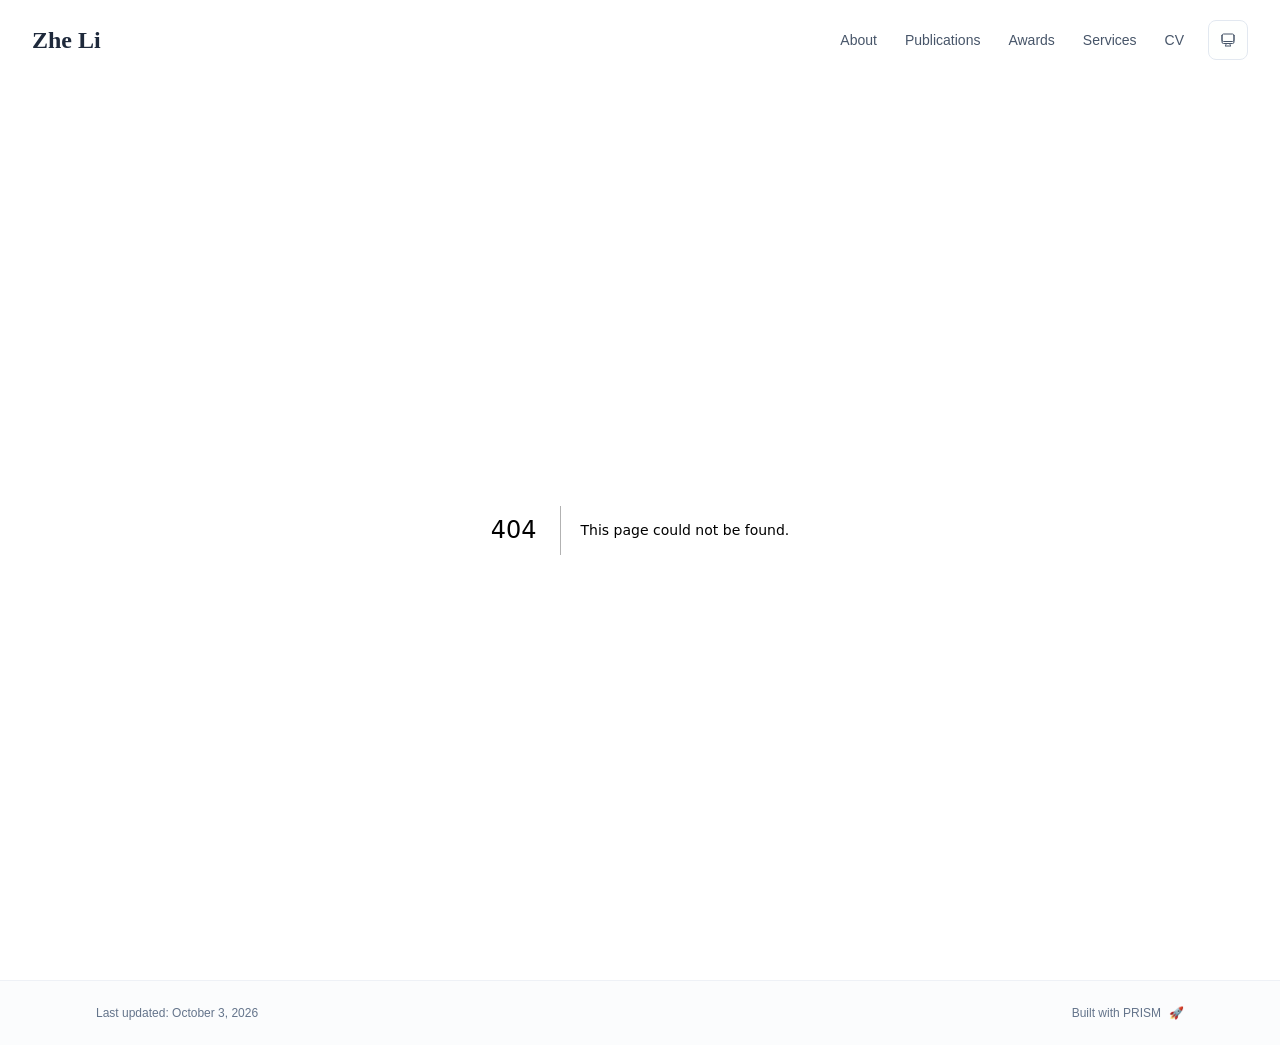
==== commit 7bc463d0: "Add WeChat contact icon and accessible QR dialog" ====
--- a/404/index.html
+++ b/404/index.html
@@ -57,4 +57,4 @@
       root.lang = 'en';
       root.setAttribute('data-locale', 'en');
     }
-  </script><title>Zhe Li</title><meta name="description" content="Graduate researcher in computer science, focusing on humanoid robotics, locomotion, and multimodal motion generation."/><meta name="author" content="Zhe Li"/><meta name="keywords" content="Zhe Li,PhD,Research,Nanyang Technology University"/><meta name="creator" content="Zhe Li"/><meta name="publisher" content="Zhe Li"/><meta property="og:title" content="Zhe Li"/><meta property="og:description" content="Graduate researcher in computer science, focusing on humanoid robotics, locomotion, and multimodal motion generation."/><meta property="og:site_name" content="Zhe Li&#x27;s Academic Website"/><meta property="og:locale" content="en_US"/><meta property="og:type" content="website"/><meta name="twitter:card" content="summary"/><meta name="twitter:title" content="Zhe Li"/><meta name="twitter:description" content="Graduate researcher in computer science, focusing on humanoid robotics, locomotion, and multimodal motion generation."/><link rel="icon" href="/favicon.svg"/><link rel="apple-touch-icon" href="/apple-touch-icon.png" sizes="180x180" type="image/png"/><script>document.querySelectorAll('body link[rel="icon"], body link[rel="apple-touch-icon"]').forEach(el => document.head.appendChild(el))</script><script src="/_next/static/chunks/polyfills-42372ed130431b0a.js" noModule=""></script></head><body class="font-sans antialiased"><div style="visibility:hidden"><nav class="fixed top-0 left-0 right-0 z-50" data-headlessui-state=""><div class="transition-all duration-300 ease-out bg-transparent" style="transform:translateY(-100px)"><div class="max-w-7xl mx-auto px-4 sm:px-6 lg:px-8"><div class="flex justify-between items-center h-16 lg:h-20"><div class="flex-shrink-0" tabindex="0"><a class="text-xl lg:text-2xl font-serif font-semibold text-primary hover:text-accent transition-colors duration-200" href="/">Zhe Li</a></div><div class="hidden lg:block"><div class="ml-10 flex items-center space-x-3"><div class="relative flex items-baseline space-x-1"><a data-nav-href="/" class="relative px-3 py-2 text-sm font-medium rounded-lg transition-colors duration-150 text-neutral-600" href="/">About</a><a data-nav-href="/publications" class="relative px-3 py-2 text-sm font-medium rounded-lg transition-colors duration-150 text-neutral-600" href="/publications/">Publications</a><a data-nav-href="/awards" class="relative px-3 py-2 text-sm font-medium rounded-lg transition-colors duration-150 text-neutral-600" href="/awards/">Awards</a><a data-nav-href="/services" class="relative px-3 py-2 text-sm font-medium rounded-lg transition-colors duration-150 text-neutral-600" href="/services/">Services</a><a data-nav-href="/cv" class="relative px-3 py-2 text-sm font-medium rounded-lg transition-colors duration-150 text-neutral-600" href="/cv/">CV</a></div><div class="flex items-center justify-center w-10 h-10 rounded-lg border border-neutral-200 dark:border-[rgba(148,163,184,0.24)] bg-background dark:bg-neutral-800"><div class="w-4 h-4 rounded-full bg-neutral-300 animate-pulse"></div></div></div></div><div class="lg:hidden flex items-center space-x-2"><div class="flex items-center justify-center w-10 h-10 rounded-lg border border-neutral-200 dark:border-[rgba(148,163,184,0.24)] bg-background dark:bg-neutral-800"><div class="w-4 h-4 rounded-full bg-neutral-300 animate-pulse"></div></div><button class="inline-flex items-center justify-center p-2 rounded-md text-neutral-600 hover:text-primary hover:bg-neutral-100 dark:hover:bg-neutral-800 focus:outline-none focus:ring-2 focus:ring-inset focus:ring-accent transition-colors duration-200" id="headlessui-disclosure-button-«R7pdb»" type="button" aria-expanded="false" data-headlessui-state=""><span class="sr-only">Open main menu</span><div><svg xmlns="http://www.w3.org/2000/svg" fill="none" viewBox="0 0 24 24" stroke-width="1.5" stroke="currentColor" aria-hidden="true" data-slot="icon" class="block h-6 w-6"><path stroke-linecap="round" stroke-linejoin="round" d="M3.75 6.75h16.5M3.75 12h16.5m-16.5 5.25h16.5"></path></svg></div></button></div></div></div></div></nav><main class="min-h-screen pt-16 lg:pt-20"><div style="font-family:system-ui,&quot;Segoe UI&quot;,Roboto,Helvetica,Arial,sans-serif,&quot;Apple Color Emoji&quot;,&quot;Segoe UI Emoji&quot;;height:100vh;text-align:center;display:flex;flex-direction:column;align-items:center;justify-content:center"><div><style>body{color:#000;background:#fff;margin:0}.next-error-h1{border-right:1px solid rgba(0,0,0,.3)}@media (prefers-color-scheme:dark){body{color:#fff;background:#000}.next-error-h1{border-right:1px solid rgba(255,255,255,.3)}}</style><h1 class="next-error-h1" style="display:inline-block;margin:0 20px 0 0;padding:0 23px 0 0;font-size:24px;font-weight:500;vertical-align:top;line-height:49px">404</h1><div style="display:inline-block"><h2 style="font-size:14px;font-weight:400;line-height:49px;margin:0">This page could not be found.</h2></div></div></div><!--$--><!--/$--><!--$--><!--/$--></main><footer class="border-t border-neutral-200/50 bg-neutral-50/50 dark:bg-neutral-900/50 dark:border-neutral-700/50"><div class="max-w-6xl mx-auto px-4 sm:px-6 lg:px-8 py-6"><div class="flex flex-col sm:flex-row justify-between items-center gap-2"><p class="text-xs text-neutral-500">Last updated<!-- -->: <!-- -->September 30, 2026</p><p class="text-xs text-neutral-500 flex items-center"><a href="https://github.com/xyjoey/PRISM" target="_blank" rel="noopener noreferrer">Built with PRISM</a><span class="ml-2">🚀</span></p></div></div></footer></div><script src="/_next/static/chunks/webpack-679b75d1c4c2027c.js" async=""></script><script>(self.__next_f=self.__next_f||[]).push([0])</script><script>self.__next_f.push([1,"1:\"$Sreact.fragment\"\n3:I[3719,[\"461\",\"static/chunks/461-a9a5d7b05a71d978.js\",\"874\",\"static/chunks/874-6cc630662f3664af.js\",\"291\",\"static/chunks/291-e39730cc9327e39b.js\",\"177\",\"static/chunks/app/layout-8e62816718112347.js\"],\"ThemeProvider\"]\n4:I[310,[\"461\",\"static/chunks/461-a9a5d7b05a71d978.js\",\"874\",\"static/chunks/874-6cc630662f3664af.js\",\"291\",\"static/chunks/291-e39730cc9327e39b.js\",\"177\",\"static/chunks/app/layout-8e62816718112347.js\"],\"LocaleProvider\"]\n5:I[4574,[\"461\",\"static/chunks/461-a9a5d7b05a71d978.js\",\"874\",\"static/chunks/874-6cc630662f3664af.js\",\"291\",\"static/chunks/291-e39730cc9327e39b.js\",\"177\",\"static/chunks/app/layout-8e62816718112347.js\"],\"default\"]\n6:I[7555,[],\"\"]\n7:I[1295,[],\"\"]\n8:I[2548,[\"461\",\"static/chunks/461-a9a5d7b05a71d978.js\",\"874\",\"static/chunks/874-6cc630662f3664af.js\",\"291\",\"static/chunks/291-e39730cc9327e39b.js\",\"177\",\"static/chunks/app/layout-8e62816718112347.js\"],\"default\"]\n9:I[9665,[],\"MetadataBoundary\"]\nb:I[9665,[],\"OutletBoundary\"]\ne:I[4911,[],\"AsyncMetadataOutlet\"]\n10:I[9665,[],\"ViewportBoundary\"]\n12:I[6614,[],\"\"]\n:HL[\"/_next/static/css/9a025d93a2486f1a.css\",\"style\"]\n2:T57d,\n    try {\n      const cfg = {\"enabled\":true,\"locales\":[\"en\"],\"defaultLocale\":\"en\",\"mode\":\"auto\",\"fixedLocale\":\"en\",\"persist\":true,\"switcher\":true,\"labels\":{\"en\":\"English\"}};\n      const storageKey = 'locale-storage';\n      const normalize = (value) =\u003e typeof value === 'string' ? value.trim().replace('_', '-').toLowerCase() : '';\n      const matchLocale = (candidate) =\u003e {\n        const normalized = normalize(candidate);\n        if (!normalized) return null;\n        if (cfg.locales.includes(normalized)) return normalized;\n        const language = normalized.split('-')[0];\n        if (cfg.locales.includes(language)) return language;\n        return null;\n      };\n\n      let resolved = null;\n\n      if (cfg.persist) {\n        resolved = matchLocale(localStorage.getItem(storageKey));\n      }\n\n      if (!resolved) {\n        if (cfg.mode === 'fixed') {\n          resolved = cfg.fixedLocale;\n        } else {\n          resolved = matchLocale(navigator.language);\n        }\n      }\n\n      if (!resolved) {\n        resolved = cfg.defaultLocale;\n      }\n\n      const root = document.documentElement;\n      root.lang = resolved;\n      root.setAttribute('data-locale', resolved);\n\n      if (cfg.persist) {\n        localStorage.setItem(storageKey, resolved);\n      }\n    } catch (e) {\n      const root = document.documentElement;\n      root.lang = 'en';\n      root.setAttribute('data-locale', 'en');\n    }\n  0:{\"P\":null,\"b\":\"9YKnNqkb7QIiKRjhQxenU\",\"p\":\"\",\"c\":[\"\",\"_not-found\",\"\"],\"i\":false,\"f\":[[[\"\",{\"children\":[\"/_not-found\",{\"children\":[\"__PAGE__\",{}]}]},\"$undefined\",\"$undefined\",true],[\"\",[\"$\",\"$1\",\"c\",{\"children\":[[[\"$\",\"link\",\"0\",{\"rel\":\"stylesheet\",\"href\":\"/_next/static/css/9a025d93a2486f1a.css\",\"precedence\":\"next\",\"crossOrigin\":\"$undefined\",\"nonce\":\"$undefined\"}]],[\"$\",\"html\",null,{\"lang\":\"en\",\"className\":\"scroll-smooth\",\"suppressHydrationWarning\":true,\"children\":[[\"$\",\"head\",null,{\"children\":[[\"$\",\"link\",null,{\"rel\":\"icon\",\"href\":\"/favicon.svg\",\"type\":\"image/svg+xml\"}],[\"$\",\"link\",null,{\"rel\":\"dns-prefetch\",\"href\":\"https://jialeliu.com\"}],[\"$\",\"link\",null,{\"rel\":\"preconnect\",\"href\":\"https://jialeliu.com\",\"crossOrigin\":\"\"}],[\"$\",\"link\",null,{\"rel\":\"preload\",\"as\":\"font\",\"type\":\"font/woff2\",\"href\":\"https://jialeliu.com/fonts/georgiab.woff2\",\"crossOrigin\":\"\"}],[\"$\",\"script\",null,{\"dangerouslySetInnerHTML\":{\"__html\":\"\\n              try {\\n                const theme = localStorage.getItem('theme-storage');\\n                const parsed = theme ? JSON.parse(theme) : null;\\n                const setting = parsed?.state?.theme || 'system';\\n                const prefersDark = typeof window !== 'undefined' \u0026\u0026 window.matchMedia \u0026\u0026 window.matchMedia('(prefers-color-scheme: dark)').matches;\\n                const effective = setting === 'dark' ? 'dark' : (setting === 'light' ? 'light' : (prefersDark ? 'dark' : 'light'));\\n                var root = document.documentElement;\\n                root.classList.add(effective);\\n                root.setAttribute('data-theme', effective);\\n              } catch (e) {\\n                var root = document.documentElement;\\n                root.classList.add('light');\\n                root.setAttribute('data-theme', 'light');\\n              }\\n            \"}}],[\"$\",\"script\",null,{\"dangerouslySetInnerHTML\":{\"__html\":\"$2\"}}]]}],[\"$\",\"body\",null,{\"className\":\"font-sans antialiased\",\"children\":[\"$\",\"$L3\",null,{\"children\":[\"$\",\"$L4\",null,{\"config\":{\"enabled\":true,\"locales\":[\"en\"],\"defaultLocale\":\"en\",\"mode\":\"auto\",\"fixedLocale\":\"en\",\"persist\":true,\"switcher\":true,\"labels\":{\"en\":\"English\"}},\"children\":[[\"$\",\"$L5\",null,{\"items\":[{\"title\":\"About\",\"type\":\"page\",\"target\":\"about\",\"href\":\"/\"},{\"title\":\"Publications\",\"type\":\"page\",\"target\":\"publications\",\"href\":\"/publications\"},{\"title\":\"Awards\",\"type\":\"page\",\"target\":\"awards\",\"href\":\"/awards\"},{\"title\":\"Services\",\"type\":\"page\",\"target\":\"services\",\"href\":\"/services\"},{\"title\":\"CV\",\"type\":\"page\",\"target\":\"cv\",\"href\":\"/cv\"}],\"siteTitle\":\"Zhe Li\",\"enableOnePageMode\":false,\"i18n\":\"$0:f:0:1:1:props:children:1:props:children:1:props:children:props:children:props:config\",\"itemsByLocale\":{\"en\":[{\"title\":\"About\",\"type\":\"page\",\"target\":\"about\",\"href\":\"/\"},{\"title\":\"Publications\",\"type\":\"page\",\"target\":\"publications\",\"href\":\"/publications\"},{\"title\":\"Awards\",\"type\":\"page\",\"target\":\"awards\",\"href\":\"/awards\"},{\"title\":\"Services\",\"type\":\"page\",\"target\":\"services\",\"href\":\"/services\"},{\"title\":\"CV\",\"type\":\"page\",\"target\":\"cv\",\"href\":\"/cv\"}]},\"siteTitleByLocale\":{\"en\":\"Zhe Li\"}}],[\"$\",\"main\",null,{\"className\":\"min-h-screen pt-16 lg:pt-20\",\"children\":[\"$\",\"$L6\",null,{\"parallelRouterKey\":\"children\",\"error\":\"$undefined\",\"errorStyles\":\"$undefined\",\"errorScripts\":\"$undefined\",\"template\":[\"$\",\"$L7\",null,{}],\"templateStyles\":\"$undefined\",\"templateScripts\":\"$undefined\",\"notFound\":[[[\"$\",\"title\",null,{\"children\":\"404: This page could not be found.\"}],[\"$\",\"div\",null,{\"style\":{\"fontFamily\":\"system-ui,\\\"Segoe UI\\\",Roboto,Helvetica,Arial,sans-serif,\\\"Apple Color Emoji\\\",\\\"Segoe UI Emoji\\\"\",\"height\":\"100vh\",\"textAlign\":\"center\",\"display\":\"flex\",\"flexDirection\":\"column\",\"alignItems\":\"center\",\"justifyContent\":\"center\"},\"children\":[\"$\",\"div\",null,{\"children\":[[\"$\",\"style\",null,{\"dangerouslySetInnerHTML\":{\"__html\":\"body{color:#000;background:#fff;margin:0}.next-error-h1{border-right:1px solid rgba(0,0,0,.3)}@media (prefers-color-scheme:dark){body{color:#fff;background:#000}.next-error-h1{border-right:1px solid rgba(255,255,255,.3)}}\"}}],[\"$\",\"h1\",null,{\"className\":\"next-error-h1\",\"style\":{\"display\":\"inline-block\",\"margin\":\"0 20px 0 0\",\"padding\":\"0 23px 0 0\",\"fontSize\":24,\"fontWeight\":500,\"verticalAlign\":\"top\",\"lineHeight\":\"49px\"},\"children\":404}],[\"$\",\"div\",null,{\"style\":{\"display\":\"inline-block\"},\"children\":[\"$\",\"h2\",null,{\"style\":{\"fontSize\":14,\"fontWeight\":400,\"lineHeight\":\"49px\",\"margin\":0},\"children\":\"This page could not be found.\"}]}]]}]}]],[]],\"forbidden\":\"$undefined\",\"unauthorized\":\"$undefined\"}]}],[\"$\",\"$L8\",null,{\"lastUpdated\":\"September 30, 2026\",\"lastUpdatedByLocale\":{\"en\":\"September 30, 2026\"},\"defaultLocale\":\"en\"}]]}]}]}]]}]]}],{\"children\":[\"/_not-found\",[\"$\",\"$1\",\"c\",{\"children\":[null,[\"$\",\"$L6\",null,{\"parallelRouterKey\":\"children\",\"error\":\"$undefined\",\"errorStyles\":\"$undefined\",\"errorScripts\":\"$undefined\",\"template\":[\"$\",\"$L7\",null,{}],\"templateStyles\":\"$undefined\",\"templateScripts\":\"$undefined\",\"notFound\":\"$undefined\",\"forbidden\":\"$undefined\",\"unauthorized\":\"$undefined\"}]]}],{\"children\":[\"__PAGE__\",[\"$\",\"$1\",\"c\",{\"children\":[[[\"$\",\"title\",null,{\"children\":\"404: This page could not be found.\"}],[\"$\",\"div\",null,{\"style\":\"$0:f:0:1:1:props:children:1:props:children:1:props:children:props:children:props:children:1:props:children:props:notFound:0:1:props:style\",\"children\":[\"$\",\"div\",null,{\"children\":[[\"$\",\"style\",null,{\"dangerouslySetInnerHTML\":{\"__html\":\"body{color:#000;background:#fff;margin:0}.next-error-h1{border-right:1px solid rgba(0,0,0,.3)}@media (prefers-color-scheme:dark){body{color:#fff;background:#000}.next-error-h1{border-right:1px solid rgba(255,255,255,.3)}}\"}}],[\"$\",\"h1\",null,{\"className\":\"next-error-h1\",\"style\":\"$0:f:0:1:1:props:children:1:props:children:1:props:children:props:children:props:children:1:props:children:props:notFound:0:1:props:children:props:children:1:props:style\",\"children\":404}],[\"$\",\"div\",null,{\"style\":\"$0:f:0:1:1:props:children:1:props:children:1:props:children:props:children:props:children:1:props:children:props:notFound:0:1:props:children:props:children:2:props:style\",\"children\":[\"$\",\"h2\",null,{\"style\":\"$0:f:0:1:1:props:children:1:props:children:1:props:children:props:children:props:children:1:props:children:props:notFound:0:1:props:children:props:children:2:props:children:props:style\",\"children\":\"This page could not be found.\"}]}]]}]}]],[\"$\",\"$L9\",null,{\"children\":\"$La\"}],null,[\"$\",\"$Lb\",null,{\"children\":[\"$Lc\",\"$Ld\",[\"$\",\"$Le\",null,{\"promise\":\"$@f\"}]]}]]}],{},null,false]},null,false]},null,false],[\"$\",\"$1\",\"h\",{\"children\":[[\"$\",\"meta\",null,{\"name\":\"robots\",\"content\":\"noindex\"}],[\"$\",\"$1\",\"ntAKQeuViM1a2j9JFhPmn\",{\"children\":[[\"$\",\"$L10\",null,{\"children\":\"$L11\"}],null]}],null]}],false]],\"m\":\"$undefined\",\"G\":[\"$12\",\"$undefined\"],\"s\":false,\"S\":true}\n13:\"$Sreact.suspense\"\n14:I[4911,[],\"AsyncMetadata\"]\na:[\"$\",\"$13\",null,{\"fallback\":null,\"children\":[\"$\",\"$L14\",null,{\"promise\":\"$@15\"}]}]\nd:null\n11:[[\"$\",\"meta\",\"0\",{\"charSet\":\"utf-8\"}],[\"$\",\"meta\",\"1\",{\"name\":\"viewport\",\"content\":\"width=device-width, initial-scale=1\"}]]\nc:null\n15:{\"metadata\":[[\"$\",\"title\",\"0\",{\"children\":\"Zhe Li\"}],[\"$\",\"meta\",\"1\",{\"name\":\"description\",\"content\":\"Graduate researcher in computer science, focusing on humanoid robotics, locomotion, and multimodal motion generation.\"}],[\"$\",\"meta\",\"2\",{\"name\":\"author\",\"content\":\"Zhe Li\"}],[\"$\",\"meta\",\"3\",{\"name\":\"keywords\",\"content\":\"Zhe Li,PhD,Research,Nanyang Technology University\"}],[\"$\",\"meta\",\"4\",{\"name\":\"creator\",\"content\":\"Zhe Li\"}],[\"$\",\"meta\",\"5\",{\"name\":\"publisher\",\"content\":\"Zhe Li\"}],[\"$\",\"meta\",\"6\",{\"property\":\"og:title\",\"content\":\"Zhe Li\"}],[\"$\",\"meta\",\"7\",{\"property\":\"og:description\",\"content\":\"Graduate researcher in computer science, focusing on humanoid robotics, locomotion, and multimodal motion generation.\"}],[\"$\",\"meta\",\"8\",{\"property\":\"og:site_name\",\"content\":\"Zhe Li's Academic Website\"}],[\"$\",\"meta\",\"9\",{\"property\":\"og:locale\",\"content\":\"en_US\"}],[\"$\",\"meta\",\"10\",{\"property\":\"og:type\",\"content\":\"website\"}],[\"$\",\"meta\",\"11\",{\"name\":\"twitter:card\",\"content\":\"summary\"}],[\"$\",\"meta\",\"12\",{\"name\":\"twitter:title\",\"content\":\"Zhe Li\"}],[\"$\",\"meta\",\"13\",{\"name\":\"twitter:description\",\"content\":\"Graduate researcher in computer science, focusing on humanoid robotics, locomotion, and multimodal motion generation.\"}],[\"$\",\"link\",\"14\",{\"rel\":\"icon\",\"href\":\"/favicon.svg\"}],[\"$\",\"link\",\"15\",{\"rel\":\"apple-touch-icon\",\"href\":\"/apple-touch-icon.png\",\"sizes\":\"180x180\",\"type\":\"image/png\"}]],\"error\":null,\"digest\":\"$undefined\"}\nf:{\"metadata\":\"$15:metadata\",\"error\":null,\"digest\":\"$undefined\"}\n"])</script></body></html>+  </script><title>Zhe Li</title><meta name="description" content="Graduate researcher in computer science, focusing on humanoid robotics, locomotion, and multimodal motion generation."/><meta name="author" content="Zhe Li"/><meta name="keywords" content="Zhe Li,PhD,Research,Nanyang Technology University"/><meta name="creator" content="Zhe Li"/><meta name="publisher" content="Zhe Li"/><meta property="og:title" content="Zhe Li"/><meta property="og:description" content="Graduate researcher in computer science, focusing on humanoid robotics, locomotion, and multimodal motion generation."/><meta property="og:site_name" content="Zhe Li&#x27;s Academic Website"/><meta property="og:locale" content="en_US"/><meta property="og:type" content="website"/><meta name="twitter:card" content="summary"/><meta name="twitter:title" content="Zhe Li"/><meta name="twitter:description" content="Graduate researcher in computer science, focusing on humanoid robotics, locomotion, and multimodal motion generation."/><link rel="icon" href="/favicon.svg"/><link rel="apple-touch-icon" href="/apple-touch-icon.png" sizes="180x180" type="image/png"/><script>document.querySelectorAll('body link[rel="icon"], body link[rel="apple-touch-icon"]').forEach(el => document.head.appendChild(el))</script><script src="/_next/static/chunks/polyfills-42372ed130431b0a.js" noModule=""></script></head><body class="font-sans antialiased"><div style="visibility:hidden"><nav class="fixed top-0 left-0 right-0 z-50" data-headlessui-state=""><div class="transition-all duration-300 ease-out bg-transparent" style="transform:translateY(-100px)"><div class="max-w-7xl mx-auto px-4 sm:px-6 lg:px-8"><div class="flex justify-between items-center h-16 lg:h-20"><div class="flex-shrink-0" tabindex="0"><a class="text-xl lg:text-2xl font-serif font-semibold text-primary hover:text-accent transition-colors duration-200" href="/">Zhe Li</a></div><div class="hidden lg:block"><div class="ml-10 flex items-center space-x-3"><div class="relative flex items-baseline space-x-1"><a data-nav-href="/" class="relative px-3 py-2 text-sm font-medium rounded-lg transition-colors duration-150 text-neutral-600" href="/">About</a><a data-nav-href="/publications" class="relative px-3 py-2 text-sm font-medium rounded-lg transition-colors duration-150 text-neutral-600" href="/publications/">Publications</a><a data-nav-href="/awards" class="relative px-3 py-2 text-sm font-medium rounded-lg transition-colors duration-150 text-neutral-600" href="/awards/">Awards</a><a data-nav-href="/services" class="relative px-3 py-2 text-sm font-medium rounded-lg transition-colors duration-150 text-neutral-600" href="/services/">Services</a><a data-nav-href="/cv" class="relative px-3 py-2 text-sm font-medium rounded-lg transition-colors duration-150 text-neutral-600" href="/cv/">CV</a></div><div class="flex items-center justify-center w-10 h-10 rounded-lg border border-neutral-200 dark:border-[rgba(148,163,184,0.24)] bg-background dark:bg-neutral-800"><div class="w-4 h-4 rounded-full bg-neutral-300 animate-pulse"></div></div></div></div><div class="lg:hidden flex items-center space-x-2"><div class="flex items-center justify-center w-10 h-10 rounded-lg border border-neutral-200 dark:border-[rgba(148,163,184,0.24)] bg-background dark:bg-neutral-800"><div class="w-4 h-4 rounded-full bg-neutral-300 animate-pulse"></div></div><button class="inline-flex items-center justify-center p-2 rounded-md text-neutral-600 hover:text-primary hover:bg-neutral-100 dark:hover:bg-neutral-800 focus:outline-none focus:ring-2 focus:ring-inset focus:ring-accent transition-colors duration-200" id="headlessui-disclosure-button-«R7pdb»" type="button" aria-expanded="false" data-headlessui-state=""><span class="sr-only">Open main menu</span><div><svg xmlns="http://www.w3.org/2000/svg" fill="none" viewBox="0 0 24 24" stroke-width="1.5" stroke="currentColor" aria-hidden="true" data-slot="icon" class="block h-6 w-6"><path stroke-linecap="round" stroke-linejoin="round" d="M3.75 6.75h16.5M3.75 12h16.5m-16.5 5.25h16.5"></path></svg></div></button></div></div></div></div></nav><main class="min-h-screen pt-16 lg:pt-20"><div style="font-family:system-ui,&quot;Segoe UI&quot;,Roboto,Helvetica,Arial,sans-serif,&quot;Apple Color Emoji&quot;,&quot;Segoe UI Emoji&quot;;height:100vh;text-align:center;display:flex;flex-direction:column;align-items:center;justify-content:center"><div><style>body{color:#000;background:#fff;margin:0}.next-error-h1{border-right:1px solid rgba(0,0,0,.3)}@media (prefers-color-scheme:dark){body{color:#fff;background:#000}.next-error-h1{border-right:1px solid rgba(255,255,255,.3)}}</style><h1 class="next-error-h1" style="display:inline-block;margin:0 20px 0 0;padding:0 23px 0 0;font-size:24px;font-weight:500;vertical-align:top;line-height:49px">404</h1><div style="display:inline-block"><h2 style="font-size:14px;font-weight:400;line-height:49px;margin:0">This page could not be found.</h2></div></div></div><!--$--><!--/$--><!--$--><!--/$--></main><footer class="border-t border-neutral-200/50 bg-neutral-50/50 dark:bg-neutral-900/50 dark:border-neutral-700/50"><div class="max-w-6xl mx-auto px-4 sm:px-6 lg:px-8 py-6"><div class="flex flex-col sm:flex-row justify-between items-center gap-2"><p class="text-xs text-neutral-500">Last updated<!-- -->: <!-- -->October 3, 2026</p><p class="text-xs text-neutral-500 flex items-center"><a href="https://github.com/xyjoey/PRISM" target="_blank" rel="noopener noreferrer">Built with PRISM</a><span class="ml-2">🚀</span></p></div></div></footer></div><script src="/_next/static/chunks/webpack-679b75d1c4c2027c.js" async=""></script><script>(self.__next_f=self.__next_f||[]).push([0])</script><script>self.__next_f.push([1,"1:\"$Sreact.fragment\"\n3:I[3719,[\"461\",\"static/chunks/461-a9a5d7b05a71d978.js\",\"874\",\"static/chunks/874-6cc630662f3664af.js\",\"291\",\"static/chunks/291-e39730cc9327e39b.js\",\"177\",\"static/chunks/app/layout-8e62816718112347.js\"],\"ThemeProvider\"]\n4:I[310,[\"461\",\"static/chunks/461-a9a5d7b05a71d978.js\",\"874\",\"static/chunks/874-6cc630662f3664af.js\",\"291\",\"static/chunks/291-e39730cc9327e39b.js\",\"177\",\"static/chunks/app/layout-8e62816718112347.js\"],\"LocaleProvider\"]\n5:I[4574,[\"461\",\"static/chunks/461-a9a5d7b05a71d978.js\",\"874\",\"static/chunks/874-6cc630662f3664af.js\",\"291\",\"static/chunks/291-e39730cc9327e39b.js\",\"177\",\"static/chunks/app/layout-8e62816718112347.js\"],\"default\"]\n6:I[7555,[],\"\"]\n7:I[1295,[],\"\"]\n8:I[2548,[\"461\",\"static/chunks/461-a9a5d7b05a71d978.js\",\"874\",\"static/chunks/874-6cc630662f3664af.js\",\"291\",\"static/chunks/291-e39730cc9327e39b.js\",\"177\",\"static/chunks/app/layout-8e62816718112347.js\"],\"default\"]\n9:I[9665,[],\"MetadataBoundary\"]\nb:I[9665,[],\"OutletBoundary\"]\ne:I[4911,[],\"AsyncMetadataOutlet\"]\n10:I[9665,[],\"ViewportBoundary\"]\n12:I[6614,[],\"\"]\n:HL[\"/_next/static/css/9a025d93a2486f1a.css\",\"style\"]\n2:T57d,\n    try {\n      const cfg = {\"enabled\":true,\"locales\":[\"en\"],\"defaultLocale\":\"en\",\"mode\":\"auto\",\"fixedLocale\":\"en\",\"persist\":true,\"switcher\":true,\"labels\":{\"en\":\"English\"}};\n      const storageKey = 'locale-storage';\n      const normalize = (value) =\u003e typeof value === 'string' ? value.trim().replace('_', '-').toLowerCase() : '';\n      const matchLocale = (candidate) =\u003e {\n        const normalized = normalize(candidate);\n        if (!normalized) return null;\n        if (cfg.locales.includes(normalized)) return normalized;\n        const language = normalized.split('-')[0];\n        if (cfg.locales.includes(language)) return language;\n        return null;\n      };\n\n      let resolved = null;\n\n      if (cfg.persist) {\n        resolved = matchLocale(localStorage.getItem(storageKey));\n      }\n\n      if (!resolved) {\n        if (cfg.mode === 'fixed') {\n          resolved = cfg.fixedLocale;\n        } else {\n          resolved = matchLocale(navigator.language);\n        }\n      }\n\n      if (!resolved) {\n        resolved = cfg.defaultLocale;\n      }\n\n      const root = document.documentElement;\n      root.lang = resolved;\n      root.setAttribute('data-locale', resolved);\n\n      if (cfg.persist) {\n        localStorage.setItem(storageKey, resolved);\n      }\n    } catch (e) {\n      const root = document.documentElement;\n      root.lang = 'en';\n      root.setAttribute('data-locale', 'en');\n    }\n  0:{\"P\":null,\"b\":\"9YKnNqkb7QIiKRjhQxenU\",\"p\":\"\",\"c\":[\"\",\"_not-found\",\"\"],\"i\":false,\"f\":[[[\"\",{\"children\":[\"/_not-found\",{\"children\":[\"__PAGE__\",{}]}]},\"$undefined\",\"$undefined\",true],[\"\",[\"$\",\"$1\",\"c\",{\"children\":[[[\"$\",\"link\",\"0\",{\"rel\":\"stylesheet\",\"href\":\"/_next/static/css/9a025d93a2486f1a.css\",\"precedence\":\"next\",\"crossOrigin\":\"$undefined\",\"nonce\":\"$undefined\"}]],[\"$\",\"html\",null,{\"lang\":\"en\",\"className\":\"scroll-smooth\",\"suppressHydrationWarning\":true,\"children\":[[\"$\",\"head\",null,{\"children\":[[\"$\",\"link\",null,{\"rel\":\"icon\",\"href\":\"/favicon.svg\",\"type\":\"image/svg+xml\"}],[\"$\",\"link\",null,{\"rel\":\"dns-prefetch\",\"href\":\"https://jialeliu.com\"}],[\"$\",\"link\",null,{\"rel\":\"preconnect\",\"href\":\"https://jialeliu.com\",\"crossOrigin\":\"\"}],[\"$\",\"link\",null,{\"rel\":\"preload\",\"as\":\"font\",\"type\":\"font/woff2\",\"href\":\"https://jialeliu.com/fonts/georgiab.woff2\",\"crossOrigin\":\"\"}],[\"$\",\"script\",null,{\"dangerouslySetInnerHTML\":{\"__html\":\"\\n              try {\\n                const theme = localStorage.getItem('theme-storage');\\n                const parsed = theme ? JSON.parse(theme) : null;\\n                const setting = parsed?.state?.theme || 'system';\\n                const prefersDark = typeof window !== 'undefined' \u0026\u0026 window.matchMedia \u0026\u0026 window.matchMedia('(prefers-color-scheme: dark)').matches;\\n                const effective = setting === 'dark' ? 'dark' : (setting === 'light' ? 'light' : (prefersDark ? 'dark' : 'light'));\\n                var root = document.documentElement;\\n                root.classList.add(effective);\\n                root.setAttribute('data-theme', effective);\\n              } catch (e) {\\n                var root = document.documentElement;\\n                root.classList.add('light');\\n                root.setAttribute('data-theme', 'light');\\n              }\\n            \"}}],[\"$\",\"script\",null,{\"dangerouslySetInnerHTML\":{\"__html\":\"$2\"}}]]}],[\"$\",\"body\",null,{\"className\":\"font-sans antialiased\",\"children\":[\"$\",\"$L3\",null,{\"children\":[\"$\",\"$L4\",null,{\"config\":{\"enabled\":true,\"locales\":[\"en\"],\"defaultLocale\":\"en\",\"mode\":\"auto\",\"fixedLocale\":\"en\",\"persist\":true,\"switcher\":true,\"labels\":{\"en\":\"English\"}},\"children\":[[\"$\",\"$L5\",null,{\"items\":[{\"title\":\"About\",\"type\":\"page\",\"target\":\"about\",\"href\":\"/\"},{\"title\":\"Publications\",\"type\":\"page\",\"target\":\"publications\",\"href\":\"/publications\"},{\"title\":\"Awards\",\"type\":\"page\",\"target\":\"awards\",\"href\":\"/awards\"},{\"title\":\"Services\",\"type\":\"page\",\"target\":\"services\",\"href\":\"/services\"},{\"title\":\"CV\",\"type\":\"page\",\"target\":\"cv\",\"href\":\"/cv\"}],\"siteTitle\":\"Zhe Li\",\"enableOnePageMode\":false,\"i18n\":\"$0:f:0:1:1:props:children:1:props:children:1:props:children:props:children:props:config\",\"itemsByLocale\":{\"en\":[{\"title\":\"About\",\"type\":\"page\",\"target\":\"about\",\"href\":\"/\"},{\"title\":\"Publications\",\"type\":\"page\",\"target\":\"publications\",\"href\":\"/publications\"},{\"title\":\"Awards\",\"type\":\"page\",\"target\":\"awards\",\"href\":\"/awards\"},{\"title\":\"Services\",\"type\":\"page\",\"target\":\"services\",\"href\":\"/services\"},{\"title\":\"CV\",\"type\":\"page\",\"target\":\"cv\",\"href\":\"/cv\"}]},\"siteTitleByLocale\":{\"en\":\"Zhe Li\"}}],[\"$\",\"main\",null,{\"className\":\"min-h-screen pt-16 lg:pt-20\",\"children\":[\"$\",\"$L6\",null,{\"parallelRouterKey\":\"children\",\"error\":\"$undefined\",\"errorStyles\":\"$undefined\",\"errorScripts\":\"$undefined\",\"template\":[\"$\",\"$L7\",null,{}],\"templateStyles\":\"$undefined\",\"templateScripts\":\"$undefined\",\"notFound\":[[[\"$\",\"title\",null,{\"children\":\"404: This page could not be found.\"}],[\"$\",\"div\",null,{\"style\":{\"fontFamily\":\"system-ui,\\\"Segoe UI\\\",Roboto,Helvetica,Arial,sans-serif,\\\"Apple Color Emoji\\\",\\\"Segoe UI Emoji\\\"\",\"height\":\"100vh\",\"textAlign\":\"center\",\"display\":\"flex\",\"flexDirection\":\"column\",\"alignItems\":\"center\",\"justifyContent\":\"center\"},\"children\":[\"$\",\"div\",null,{\"children\":[[\"$\",\"style\",null,{\"dangerouslySetInnerHTML\":{\"__html\":\"body{color:#000;background:#fff;margin:0}.next-error-h1{border-right:1px solid rgba(0,0,0,.3)}@media (prefers-color-scheme:dark){body{color:#fff;background:#000}.next-error-h1{border-right:1px solid rgba(255,255,255,.3)}}\"}}],[\"$\",\"h1\",null,{\"className\":\"next-error-h1\",\"style\":{\"display\":\"inline-block\",\"margin\":\"0 20px 0 0\",\"padding\":\"0 23px 0 0\",\"fontSize\":24,\"fontWeight\":500,\"verticalAlign\":\"top\",\"lineHeight\":\"49px\"},\"children\":404}],[\"$\",\"div\",null,{\"style\":{\"display\":\"inline-block\"},\"children\":[\"$\",\"h2\",null,{\"style\":{\"fontSize\":14,\"fontWeight\":400,\"lineHeight\":\"49px\",\"margin\":0},\"children\":\"This page could not be found.\"}]}]]}]}]],[]],\"forbidden\":\"$undefined\",\"unauthorized\":\"$undefined\"}]}],[\"$\",\"$L8\",null,{\"lastUpdated\":\"October 3, 2026\",\"lastUpdatedByLocale\":{\"en\":\"October 3, 2026\"},\"defaultLocale\":\"en\"}]]}]}]}]]}]]}],{\"children\":[\"/_not-found\",[\"$\",\"$1\",\"c\",{\"children\":[null,[\"$\",\"$L6\",null,{\"parallelRouterKey\":\"children\",\"error\":\"$undefined\",\"errorStyles\":\"$undefined\",\"errorScripts\":\"$undefined\",\"template\":[\"$\",\"$L7\",null,{}],\"templateStyles\":\"$undefined\",\"templateScripts\":\"$undefined\",\"notFound\":\"$undefined\",\"forbidden\":\"$undefined\",\"unauthorized\":\"$undefined\"}]]}],{\"children\":[\"__PAGE__\",[\"$\",\"$1\",\"c\",{\"children\":[[[\"$\",\"title\",null,{\"children\":\"404: This page could not be found.\"}],[\"$\",\"div\",null,{\"style\":\"$0:f:0:1:1:props:children:1:props:children:1:props:children:props:children:props:children:1:props:children:props:notFound:0:1:props:style\",\"children\":[\"$\",\"div\",null,{\"children\":[[\"$\",\"style\",null,{\"dangerouslySetInnerHTML\":{\"__html\":\"body{color:#000;background:#fff;margin:0}.next-error-h1{border-right:1px solid rgba(0,0,0,.3)}@media (prefers-color-scheme:dark){body{color:#fff;background:#000}.next-error-h1{border-right:1px solid rgba(255,255,255,.3)}}\"}}],[\"$\",\"h1\",null,{\"className\":\"next-error-h1\",\"style\":\"$0:f:0:1:1:props:children:1:props:children:1:props:children:props:children:props:children:1:props:children:props:notFound:0:1:props:children:props:children:1:props:style\",\"children\":404}],[\"$\",\"div\",null,{\"style\":\"$0:f:0:1:1:props:children:1:props:children:1:props:children:props:children:props:children:1:props:children:props:notFound:0:1:props:children:props:children:2:props:style\",\"children\":[\"$\",\"h2\",null,{\"style\":\"$0:f:0:1:1:props:children:1:props:children:1:props:children:props:children:props:children:1:props:children:props:notFound:0:1:props:children:props:children:2:props:children:props:style\",\"children\":\"This page could not be found.\"}]}]]}]}]],[\"$\",\"$L9\",null,{\"children\":\"$La\"}],null,[\"$\",\"$Lb\",null,{\"children\":[\"$Lc\",\"$Ld\",[\"$\",\"$Le\",null,{\"promise\":\"$@f\"}]]}]]}],{},null,false]},null,false]},null,false],[\"$\",\"$1\",\"h\",{\"children\":[[\"$\",\"meta\",null,{\"name\":\"robots\",\"content\":\"noindex\"}],[\"$\",\"$1\",\"ntAKQeuViM1a2j9JFhPmn\",{\"children\":[[\"$\",\"$L10\",null,{\"children\":\"$L11\"}],null]}],null]}],false]],\"m\":\"$undefined\",\"G\":[\"$12\",\"$undefined\"],\"s\":false,\"S\":true}\n13:\"$Sreact.suspense\"\n14:I[4911,[],\"AsyncMetadata\"]\na:[\"$\",\"$13\",null,{\"fallback\":null,\"children\":[\"$\",\"$L14\",null,{\"promise\":\"$@15\"}]}]\nd:null\n11:[[\"$\",\"meta\",\"0\",{\"charSet\":\"utf-8\"}],[\"$\",\"meta\",\"1\",{\"name\":\"viewport\",\"content\":\"width=device-width, initial-scale=1\"}]]\nc:null\n15:{\"metadata\":[[\"$\",\"title\",\"0\",{\"children\":\"Zhe Li\"}],[\"$\",\"meta\",\"1\",{\"name\":\"description\",\"content\":\"Graduate researcher in computer science, focusing on humanoid robotics, locomotion, and multimodal motion generation.\"}],[\"$\",\"meta\",\"2\",{\"name\":\"author\",\"content\":\"Zhe Li\"}],[\"$\",\"meta\",\"3\",{\"name\":\"keywords\",\"content\":\"Zhe Li,PhD,Research,Nanyang Technology University\"}],[\"$\",\"meta\",\"4\",{\"name\":\"creator\",\"content\":\"Zhe Li\"}],[\"$\",\"meta\",\"5\",{\"name\":\"publisher\",\"content\":\"Zhe Li\"}],[\"$\",\"meta\",\"6\",{\"property\":\"og:title\",\"content\":\"Zhe Li\"}],[\"$\",\"meta\",\"7\",{\"property\":\"og:description\",\"content\":\"Graduate researcher in computer science, focusing on humanoid robotics, locomotion, and multimodal motion generation.\"}],[\"$\",\"meta\",\"8\",{\"property\":\"og:site_name\",\"content\":\"Zhe Li's Academic Website\"}],[\"$\",\"meta\",\"9\",{\"property\":\"og:locale\",\"content\":\"en_US\"}],[\"$\",\"meta\",\"10\",{\"property\":\"og:type\",\"content\":\"website\"}],[\"$\",\"meta\",\"11\",{\"name\":\"twitter:card\",\"content\":\"summary\"}],[\"$\",\"meta\",\"12\",{\"name\":\"twitter:title\",\"content\":\"Zhe Li\"}],[\"$\",\"meta\",\"13\",{\"name\":\"twitter:description\",\"content\":\"Graduate researcher in computer science, focusing on humanoid robotics, locomotion, and multimodal motion generation.\"}],[\"$\",\"link\",\"14\",{\"rel\":\"icon\",\"href\":\"/favicon.svg\"}],[\"$\",\"link\",\"15\",{\"rel\":\"apple-touch-icon\",\"href\":\"/apple-touch-icon.png\",\"sizes\":\"180x180\",\"type\":\"image/png\"}]],\"error\":null,\"digest\":\"$undefined\"}\nf:{\"metadata\":\"$15:metadata\",\"error\":null,\"digest\":\"$undefined\"}\n"])</script></body></html>
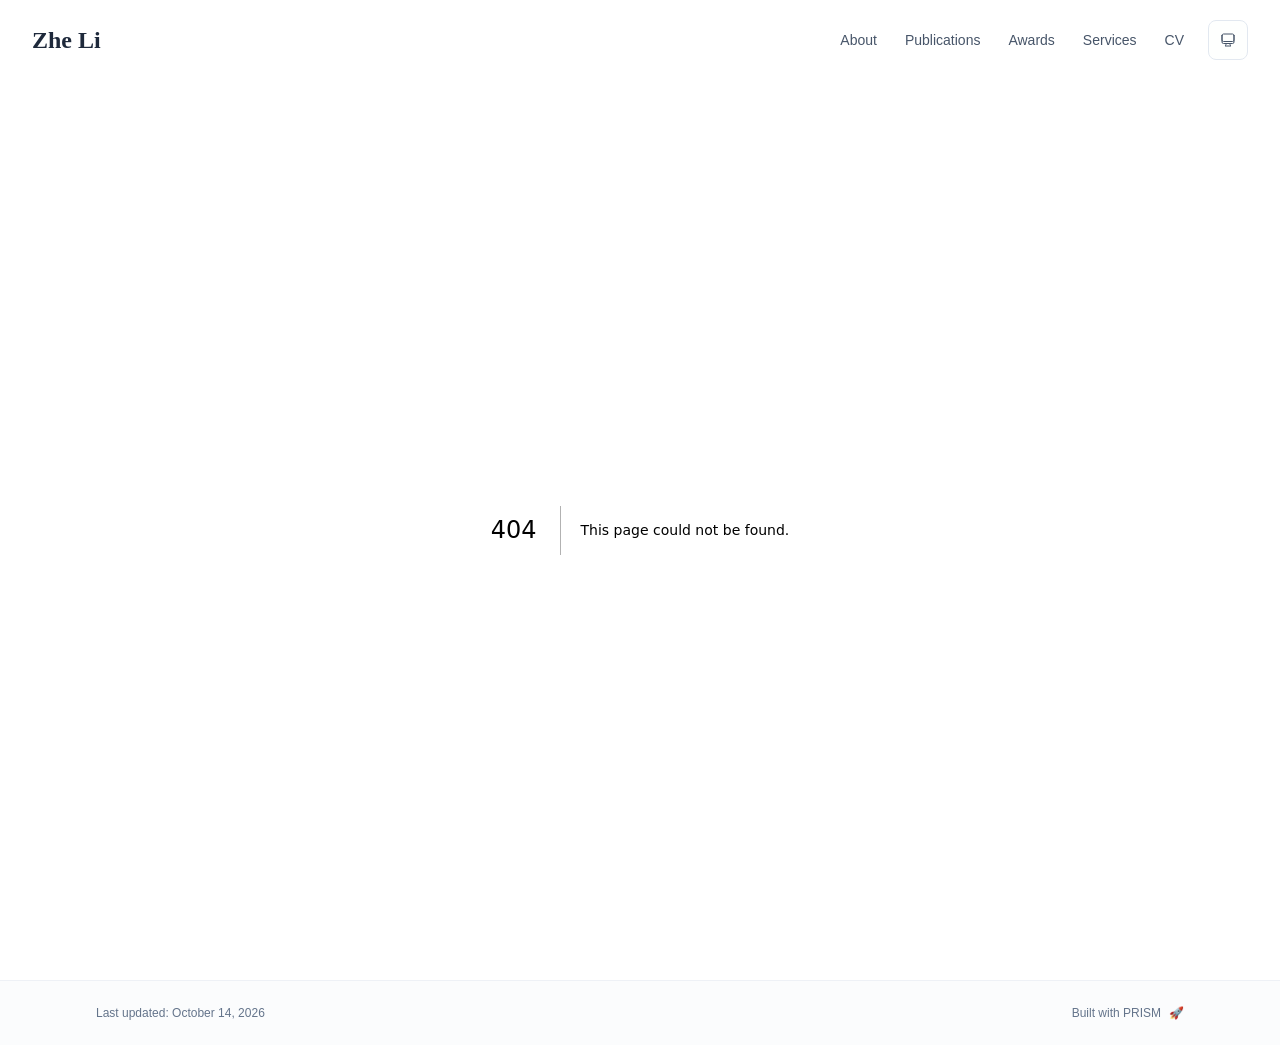
==== commit d28a50ab: "Redesign homepage publications with framework figures" ====
--- a/404/index.html
+++ b/404/index.html
@@ -1,4 +1,4 @@
-<!DOCTYPE html><html lang="en" class="scroll-smooth"><head><meta charSet="utf-8"/><meta name="viewport" content="width=device-width, initial-scale=1"/><link rel="stylesheet" href="/_next/static/css/9a025d93a2486f1a.css" data-precedence="next"/><link rel="preload" as="script" fetchPriority="low" href="/_next/static/chunks/webpack-679b75d1c4c2027c.js"/><script src="/_next/static/chunks/4bd1b696-70b6d399998de86a.js" async=""></script><script src="/_next/static/chunks/684-5aaa8290a129f299.js" async=""></script><script src="/_next/static/chunks/main-app-26427153d4f0dc2d.js" async=""></script><script src="/_next/static/chunks/461-a9a5d7b05a71d978.js" async=""></script><script src="/_next/static/chunks/874-6cc630662f3664af.js" async=""></script><script src="/_next/static/chunks/291-e39730cc9327e39b.js" async=""></script><script src="/_next/static/chunks/app/layout-8e62816718112347.js" async=""></script><meta name="robots" content="noindex"/><title>404: This page could not be found.</title><link rel="icon" href="/favicon.svg" type="image/svg+xml"/><link rel="dns-prefetch" href="https://jialeliu.com"/><link rel="preconnect" href="https://jialeliu.com" crossorigin=""/><link rel="preload" as="font" type="font/woff2" href="https://jialeliu.com/fonts/georgiab.woff2" crossorigin=""/><script>
+<!DOCTYPE html><html lang="en" class="scroll-smooth"><head><meta charSet="utf-8"/><meta name="viewport" content="width=device-width, initial-scale=1"/><link rel="stylesheet" href="/_next/static/css/c59ce541bed49c9f.css" data-precedence="next"/><link rel="preload" as="script" fetchPriority="low" href="/_next/static/chunks/webpack-679b75d1c4c2027c.js"/><script src="/_next/static/chunks/4bd1b696-70b6d399998de86a.js" async=""></script><script src="/_next/static/chunks/684-5aaa8290a129f299.js" async=""></script><script src="/_next/static/chunks/main-app-26427153d4f0dc2d.js" async=""></script><script src="/_next/static/chunks/461-a9a5d7b05a71d978.js" async=""></script><script src="/_next/static/chunks/874-6cc630662f3664af.js" async=""></script><script src="/_next/static/chunks/291-e39730cc9327e39b.js" async=""></script><script src="/_next/static/chunks/app/layout-8e62816718112347.js" async=""></script><meta name="robots" content="noindex"/><title>404: This page could not be found.</title><link rel="icon" href="/favicon.svg" type="image/svg+xml"/><link rel="dns-prefetch" href="https://jialeliu.com"/><link rel="preconnect" href="https://jialeliu.com" crossorigin=""/><link rel="preload" as="font" type="font/woff2" href="https://jialeliu.com/fonts/georgiab.woff2" crossorigin=""/><script>
               try {
                 const theme = localStorage.getItem('theme-storage');
                 const parsed = theme ? JSON.parse(theme) : null;
@@ -57,4 +57,4 @@
       root.lang = 'en';
       root.setAttribute('data-locale', 'en');
     }
-  </script><title>Zhe Li</title><meta name="description" content="Graduate researcher in computer science, focusing on humanoid robotics, locomotion, and multimodal motion generation."/><meta name="author" content="Zhe Li"/><meta name="keywords" content="Zhe Li,PhD,Research,Nanyang Technology University"/><meta name="creator" content="Zhe Li"/><meta name="publisher" content="Zhe Li"/><meta property="og:title" content="Zhe Li"/><meta property="og:description" content="Graduate researcher in computer science, focusing on humanoid robotics, locomotion, and multimodal motion generation."/><meta property="og:site_name" content="Zhe Li&#x27;s Academic Website"/><meta property="og:locale" content="en_US"/><meta property="og:type" content="website"/><meta name="twitter:card" content="summary"/><meta name="twitter:title" content="Zhe Li"/><meta name="twitter:description" content="Graduate researcher in computer science, focusing on humanoid robotics, locomotion, and multimodal motion generation."/><link rel="icon" href="/favicon.svg"/><link rel="apple-touch-icon" href="/apple-touch-icon.png" sizes="180x180" type="image/png"/><script>document.querySelectorAll('body link[rel="icon"], body link[rel="apple-touch-icon"]').forEach(el => document.head.appendChild(el))</script><script src="/_next/static/chunks/polyfills-42372ed130431b0a.js" noModule=""></script></head><body class="font-sans antialiased"><div style="visibility:hidden"><nav class="fixed top-0 left-0 right-0 z-50" data-headlessui-state=""><div class="transition-all duration-300 ease-out bg-transparent" style="transform:translateY(-100px)"><div class="max-w-7xl mx-auto px-4 sm:px-6 lg:px-8"><div class="flex justify-between items-center h-16 lg:h-20"><div class="flex-shrink-0" tabindex="0"><a class="text-xl lg:text-2xl font-serif font-semibold text-primary hover:text-accent transition-colors duration-200" href="/">Zhe Li</a></div><div class="hidden lg:block"><div class="ml-10 flex items-center space-x-3"><div class="relative flex items-baseline space-x-1"><a data-nav-href="/" class="relative px-3 py-2 text-sm font-medium rounded-lg transition-colors duration-150 text-neutral-600" href="/">About</a><a data-nav-href="/publications" class="relative px-3 py-2 text-sm font-medium rounded-lg transition-colors duration-150 text-neutral-600" href="/publications/">Publications</a><a data-nav-href="/awards" class="relative px-3 py-2 text-sm font-medium rounded-lg transition-colors duration-150 text-neutral-600" href="/awards/">Awards</a><a data-nav-href="/services" class="relative px-3 py-2 text-sm font-medium rounded-lg transition-colors duration-150 text-neutral-600" href="/services/">Services</a><a data-nav-href="/cv" class="relative px-3 py-2 text-sm font-medium rounded-lg transition-colors duration-150 text-neutral-600" href="/cv/">CV</a></div><div class="flex items-center justify-center w-10 h-10 rounded-lg border border-neutral-200 dark:border-[rgba(148,163,184,0.24)] bg-background dark:bg-neutral-800"><div class="w-4 h-4 rounded-full bg-neutral-300 animate-pulse"></div></div></div></div><div class="lg:hidden flex items-center space-x-2"><div class="flex items-center justify-center w-10 h-10 rounded-lg border border-neutral-200 dark:border-[rgba(148,163,184,0.24)] bg-background dark:bg-neutral-800"><div class="w-4 h-4 rounded-full bg-neutral-300 animate-pulse"></div></div><button class="inline-flex items-center justify-center p-2 rounded-md text-neutral-600 hover:text-primary hover:bg-neutral-100 dark:hover:bg-neutral-800 focus:outline-none focus:ring-2 focus:ring-inset focus:ring-accent transition-colors duration-200" id="headlessui-disclosure-button-«R7pdb»" type="button" aria-expanded="false" data-headlessui-state=""><span class="sr-only">Open main menu</span><div><svg xmlns="http://www.w3.org/2000/svg" fill="none" viewBox="0 0 24 24" stroke-width="1.5" stroke="currentColor" aria-hidden="true" data-slot="icon" class="block h-6 w-6"><path stroke-linecap="round" stroke-linejoin="round" d="M3.75 6.75h16.5M3.75 12h16.5m-16.5 5.25h16.5"></path></svg></div></button></div></div></div></div></nav><main class="min-h-screen pt-16 lg:pt-20"><div style="font-family:system-ui,&quot;Segoe UI&quot;,Roboto,Helvetica,Arial,sans-serif,&quot;Apple Color Emoji&quot;,&quot;Segoe UI Emoji&quot;;height:100vh;text-align:center;display:flex;flex-direction:column;align-items:center;justify-content:center"><div><style>body{color:#000;background:#fff;margin:0}.next-error-h1{border-right:1px solid rgba(0,0,0,.3)}@media (prefers-color-scheme:dark){body{color:#fff;background:#000}.next-error-h1{border-right:1px solid rgba(255,255,255,.3)}}</style><h1 class="next-error-h1" style="display:inline-block;margin:0 20px 0 0;padding:0 23px 0 0;font-size:24px;font-weight:500;vertical-align:top;line-height:49px">404</h1><div style="display:inline-block"><h2 style="font-size:14px;font-weight:400;line-height:49px;margin:0">This page could not be found.</h2></div></div></div><!--$--><!--/$--><!--$--><!--/$--></main><footer class="border-t border-neutral-200/50 bg-neutral-50/50 dark:bg-neutral-900/50 dark:border-neutral-700/50"><div class="max-w-6xl mx-auto px-4 sm:px-6 lg:px-8 py-6"><div class="flex flex-col sm:flex-row justify-between items-center gap-2"><p class="text-xs text-neutral-500">Last updated<!-- -->: <!-- -->October 3, 2026</p><p class="text-xs text-neutral-500 flex items-center"><a href="https://github.com/xyjoey/PRISM" target="_blank" rel="noopener noreferrer">Built with PRISM</a><span class="ml-2">🚀</span></p></div></div></footer></div><script src="/_next/static/chunks/webpack-679b75d1c4c2027c.js" async=""></script><script>(self.__next_f=self.__next_f||[]).push([0])</script><script>self.__next_f.push([1,"1:\"$Sreact.fragment\"\n3:I[3719,[\"461\",\"static/chunks/461-a9a5d7b05a71d978.js\",\"874\",\"static/chunks/874-6cc630662f3664af.js\",\"291\",\"static/chunks/291-e39730cc9327e39b.js\",\"177\",\"static/chunks/app/layout-8e62816718112347.js\"],\"ThemeProvider\"]\n4:I[310,[\"461\",\"static/chunks/461-a9a5d7b05a71d978.js\",\"874\",\"static/chunks/874-6cc630662f3664af.js\",\"291\",\"static/chunks/291-e39730cc9327e39b.js\",\"177\",\"static/chunks/app/layout-8e62816718112347.js\"],\"LocaleProvider\"]\n5:I[4574,[\"461\",\"static/chunks/461-a9a5d7b05a71d978.js\",\"874\",\"static/chunks/874-6cc630662f3664af.js\",\"291\",\"static/chunks/291-e39730cc9327e39b.js\",\"177\",\"static/chunks/app/layout-8e62816718112347.js\"],\"default\"]\n6:I[7555,[],\"\"]\n7:I[1295,[],\"\"]\n8:I[2548,[\"461\",\"static/chunks/461-a9a5d7b05a71d978.js\",\"874\",\"static/chunks/874-6cc630662f3664af.js\",\"291\",\"static/chunks/291-e39730cc9327e39b.js\",\"177\",\"static/chunks/app/layout-8e62816718112347.js\"],\"default\"]\n9:I[9665,[],\"MetadataBoundary\"]\nb:I[9665,[],\"OutletBoundary\"]\ne:I[4911,[],\"AsyncMetadataOutlet\"]\n10:I[9665,[],\"ViewportBoundary\"]\n12:I[6614,[],\"\"]\n:HL[\"/_next/static/css/9a025d93a2486f1a.css\",\"style\"]\n2:T57d,\n    try {\n      const cfg = {\"enabled\":true,\"locales\":[\"en\"],\"defaultLocale\":\"en\",\"mode\":\"auto\",\"fixedLocale\":\"en\",\"persist\":true,\"switcher\":true,\"labels\":{\"en\":\"English\"}};\n      const storageKey = 'locale-storage';\n      const normalize = (value) =\u003e typeof value === 'string' ? value.trim().replace('_', '-').toLowerCase() : '';\n      const matchLocale = (candidate) =\u003e {\n        const normalized = normalize(candidate);\n        if (!normalized) return null;\n        if (cfg.locales.includes(normalized)) return normalized;\n        const language = normalized.split('-')[0];\n        if (cfg.locales.includes(language)) return language;\n        return null;\n      };\n\n      let resolved = null;\n\n      if (cfg.persist) {\n        resolved = matchLocale(localStorage.getItem(storageKey));\n      }\n\n      if (!resolved) {\n        if (cfg.mode === 'fixed') {\n          resolved = cfg.fixedLocale;\n        } else {\n          resolved = matchLocale(navigator.language);\n        }\n      }\n\n      if (!resolved) {\n        resolved = cfg.defaultLocale;\n      }\n\n      const root = document.documentElement;\n      root.lang = resolved;\n      root.setAttribute('data-locale', resolved);\n\n      if (cfg.persist) {\n        localStorage.setItem(storageKey, resolved);\n      }\n    } catch (e) {\n      const root = document.documentElement;\n      root.lang = 'en';\n      root.setAttribute('data-locale', 'en');\n    }\n  0:{\"P\":null,\"b\":\"9YKnNqkb7QIiKRjhQxenU\",\"p\":\"\",\"c\":[\"\",\"_not-found\",\"\"],\"i\":false,\"f\":[[[\"\",{\"children\":[\"/_not-found\",{\"children\":[\"__PAGE__\",{}]}]},\"$undefined\",\"$undefined\",true],[\"\",[\"$\",\"$1\",\"c\",{\"children\":[[[\"$\",\"link\",\"0\",{\"rel\":\"stylesheet\",\"href\":\"/_next/static/css/9a025d93a2486f1a.css\",\"precedence\":\"next\",\"crossOrigin\":\"$undefined\",\"nonce\":\"$undefined\"}]],[\"$\",\"html\",null,{\"lang\":\"en\",\"className\":\"scroll-smooth\",\"suppressHydrationWarning\":true,\"children\":[[\"$\",\"head\",null,{\"children\":[[\"$\",\"link\",null,{\"rel\":\"icon\",\"href\":\"/favicon.svg\",\"type\":\"image/svg+xml\"}],[\"$\",\"link\",null,{\"rel\":\"dns-prefetch\",\"href\":\"https://jialeliu.com\"}],[\"$\",\"link\",null,{\"rel\":\"preconnect\",\"href\":\"https://jialeliu.com\",\"crossOrigin\":\"\"}],[\"$\",\"link\",null,{\"rel\":\"preload\",\"as\":\"font\",\"type\":\"font/woff2\",\"href\":\"https://jialeliu.com/fonts/georgiab.woff2\",\"crossOrigin\":\"\"}],[\"$\",\"script\",null,{\"dangerouslySetInnerHTML\":{\"__html\":\"\\n              try {\\n                const theme = localStorage.getItem('theme-storage');\\n                const parsed = theme ? JSON.parse(theme) : null;\\n                const setting = parsed?.state?.theme || 'system';\\n                const prefersDark = typeof window !== 'undefined' \u0026\u0026 window.matchMedia \u0026\u0026 window.matchMedia('(prefers-color-scheme: dark)').matches;\\n                const effective = setting === 'dark' ? 'dark' : (setting === 'light' ? 'light' : (prefersDark ? 'dark' : 'light'));\\n                var root = document.documentElement;\\n                root.classList.add(effective);\\n                root.setAttribute('data-theme', effective);\\n              } catch (e) {\\n                var root = document.documentElement;\\n                root.classList.add('light');\\n                root.setAttribute('data-theme', 'light');\\n              }\\n            \"}}],[\"$\",\"script\",null,{\"dangerouslySetInnerHTML\":{\"__html\":\"$2\"}}]]}],[\"$\",\"body\",null,{\"className\":\"font-sans antialiased\",\"children\":[\"$\",\"$L3\",null,{\"children\":[\"$\",\"$L4\",null,{\"config\":{\"enabled\":true,\"locales\":[\"en\"],\"defaultLocale\":\"en\",\"mode\":\"auto\",\"fixedLocale\":\"en\",\"persist\":true,\"switcher\":true,\"labels\":{\"en\":\"English\"}},\"children\":[[\"$\",\"$L5\",null,{\"items\":[{\"title\":\"About\",\"type\":\"page\",\"target\":\"about\",\"href\":\"/\"},{\"title\":\"Publications\",\"type\":\"page\",\"target\":\"publications\",\"href\":\"/publications\"},{\"title\":\"Awards\",\"type\":\"page\",\"target\":\"awards\",\"href\":\"/awards\"},{\"title\":\"Services\",\"type\":\"page\",\"target\":\"services\",\"href\":\"/services\"},{\"title\":\"CV\",\"type\":\"page\",\"target\":\"cv\",\"href\":\"/cv\"}],\"siteTitle\":\"Zhe Li\",\"enableOnePageMode\":false,\"i18n\":\"$0:f:0:1:1:props:children:1:props:children:1:props:children:props:children:props:config\",\"itemsByLocale\":{\"en\":[{\"title\":\"About\",\"type\":\"page\",\"target\":\"about\",\"href\":\"/\"},{\"title\":\"Publications\",\"type\":\"page\",\"target\":\"publications\",\"href\":\"/publications\"},{\"title\":\"Awards\",\"type\":\"page\",\"target\":\"awards\",\"href\":\"/awards\"},{\"title\":\"Services\",\"type\":\"page\",\"target\":\"services\",\"href\":\"/services\"},{\"title\":\"CV\",\"type\":\"page\",\"target\":\"cv\",\"href\":\"/cv\"}]},\"siteTitleByLocale\":{\"en\":\"Zhe Li\"}}],[\"$\",\"main\",null,{\"className\":\"min-h-screen pt-16 lg:pt-20\",\"children\":[\"$\",\"$L6\",null,{\"parallelRouterKey\":\"children\",\"error\":\"$undefined\",\"errorStyles\":\"$undefined\",\"errorScripts\":\"$undefined\",\"template\":[\"$\",\"$L7\",null,{}],\"templateStyles\":\"$undefined\",\"templateScripts\":\"$undefined\",\"notFound\":[[[\"$\",\"title\",null,{\"children\":\"404: This page could not be found.\"}],[\"$\",\"div\",null,{\"style\":{\"fontFamily\":\"system-ui,\\\"Segoe UI\\\",Roboto,Helvetica,Arial,sans-serif,\\\"Apple Color Emoji\\\",\\\"Segoe UI Emoji\\\"\",\"height\":\"100vh\",\"textAlign\":\"center\",\"display\":\"flex\",\"flexDirection\":\"column\",\"alignItems\":\"center\",\"justifyContent\":\"center\"},\"children\":[\"$\",\"div\",null,{\"children\":[[\"$\",\"style\",null,{\"dangerouslySetInnerHTML\":{\"__html\":\"body{color:#000;background:#fff;margin:0}.next-error-h1{border-right:1px solid rgba(0,0,0,.3)}@media (prefers-color-scheme:dark){body{color:#fff;background:#000}.next-error-h1{border-right:1px solid rgba(255,255,255,.3)}}\"}}],[\"$\",\"h1\",null,{\"className\":\"next-error-h1\",\"style\":{\"display\":\"inline-block\",\"margin\":\"0 20px 0 0\",\"padding\":\"0 23px 0 0\",\"fontSize\":24,\"fontWeight\":500,\"verticalAlign\":\"top\",\"lineHeight\":\"49px\"},\"children\":404}],[\"$\",\"div\",null,{\"style\":{\"display\":\"inline-block\"},\"children\":[\"$\",\"h2\",null,{\"style\":{\"fontSize\":14,\"fontWeight\":400,\"lineHeight\":\"49px\",\"margin\":0},\"children\":\"This page could not be found.\"}]}]]}]}]],[]],\"forbidden\":\"$undefined\",\"unauthorized\":\"$undefined\"}]}],[\"$\",\"$L8\",null,{\"lastUpdated\":\"October 3, 2026\",\"lastUpdatedByLocale\":{\"en\":\"October 3, 2026\"},\"defaultLocale\":\"en\"}]]}]}]}]]}]]}],{\"children\":[\"/_not-found\",[\"$\",\"$1\",\"c\",{\"children\":[null,[\"$\",\"$L6\",null,{\"parallelRouterKey\":\"children\",\"error\":\"$undefined\",\"errorStyles\":\"$undefined\",\"errorScripts\":\"$undefined\",\"template\":[\"$\",\"$L7\",null,{}],\"templateStyles\":\"$undefined\",\"templateScripts\":\"$undefined\",\"notFound\":\"$undefined\",\"forbidden\":\"$undefined\",\"unauthorized\":\"$undefined\"}]]}],{\"children\":[\"__PAGE__\",[\"$\",\"$1\",\"c\",{\"children\":[[[\"$\",\"title\",null,{\"children\":\"404: This page could not be found.\"}],[\"$\",\"div\",null,{\"style\":\"$0:f:0:1:1:props:children:1:props:children:1:props:children:props:children:props:children:1:props:children:props:notFound:0:1:props:style\",\"children\":[\"$\",\"div\",null,{\"children\":[[\"$\",\"style\",null,{\"dangerouslySetInnerHTML\":{\"__html\":\"body{color:#000;background:#fff;margin:0}.next-error-h1{border-right:1px solid rgba(0,0,0,.3)}@media (prefers-color-scheme:dark){body{color:#fff;background:#000}.next-error-h1{border-right:1px solid rgba(255,255,255,.3)}}\"}}],[\"$\",\"h1\",null,{\"className\":\"next-error-h1\",\"style\":\"$0:f:0:1:1:props:children:1:props:children:1:props:children:props:children:props:children:1:props:children:props:notFound:0:1:props:children:props:children:1:props:style\",\"children\":404}],[\"$\",\"div\",null,{\"style\":\"$0:f:0:1:1:props:children:1:props:children:1:props:children:props:children:props:children:1:props:children:props:notFound:0:1:props:children:props:children:2:props:style\",\"children\":[\"$\",\"h2\",null,{\"style\":\"$0:f:0:1:1:props:children:1:props:children:1:props:children:props:children:props:children:1:props:children:props:notFound:0:1:props:children:props:children:2:props:children:props:style\",\"children\":\"This page could not be found.\"}]}]]}]}]],[\"$\",\"$L9\",null,{\"children\":\"$La\"}],null,[\"$\",\"$Lb\",null,{\"children\":[\"$Lc\",\"$Ld\",[\"$\",\"$Le\",null,{\"promise\":\"$@f\"}]]}]]}],{},null,false]},null,false]},null,false],[\"$\",\"$1\",\"h\",{\"children\":[[\"$\",\"meta\",null,{\"name\":\"robots\",\"content\":\"noindex\"}],[\"$\",\"$1\",\"ntAKQeuViM1a2j9JFhPmn\",{\"children\":[[\"$\",\"$L10\",null,{\"children\":\"$L11\"}],null]}],null]}],false]],\"m\":\"$undefined\",\"G\":[\"$12\",\"$undefined\"],\"s\":false,\"S\":true}\n13:\"$Sreact.suspense\"\n14:I[4911,[],\"AsyncMetadata\"]\na:[\"$\",\"$13\",null,{\"fallback\":null,\"children\":[\"$\",\"$L14\",null,{\"promise\":\"$@15\"}]}]\nd:null\n11:[[\"$\",\"meta\",\"0\",{\"charSet\":\"utf-8\"}],[\"$\",\"meta\",\"1\",{\"name\":\"viewport\",\"content\":\"width=device-width, initial-scale=1\"}]]\nc:null\n15:{\"metadata\":[[\"$\",\"title\",\"0\",{\"children\":\"Zhe Li\"}],[\"$\",\"meta\",\"1\",{\"name\":\"description\",\"content\":\"Graduate researcher in computer science, focusing on humanoid robotics, locomotion, and multimodal motion generation.\"}],[\"$\",\"meta\",\"2\",{\"name\":\"author\",\"content\":\"Zhe Li\"}],[\"$\",\"meta\",\"3\",{\"name\":\"keywords\",\"content\":\"Zhe Li,PhD,Research,Nanyang Technology University\"}],[\"$\",\"meta\",\"4\",{\"name\":\"creator\",\"content\":\"Zhe Li\"}],[\"$\",\"meta\",\"5\",{\"name\":\"publisher\",\"content\":\"Zhe Li\"}],[\"$\",\"meta\",\"6\",{\"property\":\"og:title\",\"content\":\"Zhe Li\"}],[\"$\",\"meta\",\"7\",{\"property\":\"og:description\",\"content\":\"Graduate researcher in computer science, focusing on humanoid robotics, locomotion, and multimodal motion generation.\"}],[\"$\",\"meta\",\"8\",{\"property\":\"og:site_name\",\"content\":\"Zhe Li's Academic Website\"}],[\"$\",\"meta\",\"9\",{\"property\":\"og:locale\",\"content\":\"en_US\"}],[\"$\",\"meta\",\"10\",{\"property\":\"og:type\",\"content\":\"website\"}],[\"$\",\"meta\",\"11\",{\"name\":\"twitter:card\",\"content\":\"summary\"}],[\"$\",\"meta\",\"12\",{\"name\":\"twitter:title\",\"content\":\"Zhe Li\"}],[\"$\",\"meta\",\"13\",{\"name\":\"twitter:description\",\"content\":\"Graduate researcher in computer science, focusing on humanoid robotics, locomotion, and multimodal motion generation.\"}],[\"$\",\"link\",\"14\",{\"rel\":\"icon\",\"href\":\"/favicon.svg\"}],[\"$\",\"link\",\"15\",{\"rel\":\"apple-touch-icon\",\"href\":\"/apple-touch-icon.png\",\"sizes\":\"180x180\",\"type\":\"image/png\"}]],\"error\":null,\"digest\":\"$undefined\"}\nf:{\"metadata\":\"$15:metadata\",\"error\":null,\"digest\":\"$undefined\"}\n"])</script></body></html>+  </script><title>Zhe Li</title><meta name="description" content="Graduate researcher in computer science, focusing on humanoid robotics, locomotion, and multimodal motion generation."/><meta name="author" content="Zhe Li"/><meta name="keywords" content="Zhe Li,PhD,Research,Nanyang Technology University"/><meta name="creator" content="Zhe Li"/><meta name="publisher" content="Zhe Li"/><meta property="og:title" content="Zhe Li"/><meta property="og:description" content="Graduate researcher in computer science, focusing on humanoid robotics, locomotion, and multimodal motion generation."/><meta property="og:site_name" content="Zhe Li&#x27;s Academic Website"/><meta property="og:locale" content="en_US"/><meta property="og:type" content="website"/><meta name="twitter:card" content="summary"/><meta name="twitter:title" content="Zhe Li"/><meta name="twitter:description" content="Graduate researcher in computer science, focusing on humanoid robotics, locomotion, and multimodal motion generation."/><link rel="icon" href="/favicon.svg"/><link rel="apple-touch-icon" href="/apple-touch-icon.png" sizes="180x180" type="image/png"/><script>document.querySelectorAll('body link[rel="icon"], body link[rel="apple-touch-icon"]').forEach(el => document.head.appendChild(el))</script><script src="/_next/static/chunks/polyfills-42372ed130431b0a.js" noModule=""></script></head><body class="font-sans antialiased"><div style="visibility:hidden"><nav class="fixed top-0 left-0 right-0 z-50" data-headlessui-state=""><div class="transition-all duration-300 ease-out bg-transparent" style="transform:translateY(-100px)"><div class="max-w-7xl mx-auto px-4 sm:px-6 lg:px-8"><div class="flex justify-between items-center h-16 lg:h-20"><div class="flex-shrink-0" tabindex="0"><a class="text-xl lg:text-2xl font-serif font-semibold text-primary hover:text-accent transition-colors duration-200" href="/">Zhe Li</a></div><div class="hidden lg:block"><div class="ml-10 flex items-center space-x-3"><div class="relative flex items-baseline space-x-1"><a data-nav-href="/" class="relative px-3 py-2 text-sm font-medium rounded-lg transition-colors duration-150 text-neutral-600" href="/">About</a><a data-nav-href="/#publications" class="relative px-3 py-2 text-sm font-medium rounded-lg transition-colors duration-150 text-neutral-600" href="/#publications">Publications</a><a data-nav-href="/awards" class="relative px-3 py-2 text-sm font-medium rounded-lg transition-colors duration-150 text-neutral-600" href="/awards/">Awards</a><a data-nav-href="/services" class="relative px-3 py-2 text-sm font-medium rounded-lg transition-colors duration-150 text-neutral-600" href="/services/">Services</a><a data-nav-href="/cv" class="relative px-3 py-2 text-sm font-medium rounded-lg transition-colors duration-150 text-neutral-600" href="/cv/">CV</a></div><div class="flex items-center justify-center w-10 h-10 rounded-lg border border-neutral-200 dark:border-[rgba(148,163,184,0.24)] bg-background dark:bg-neutral-800"><div class="w-4 h-4 rounded-full bg-neutral-300 animate-pulse"></div></div></div></div><div class="lg:hidden flex items-center space-x-2"><div class="flex items-center justify-center w-10 h-10 rounded-lg border border-neutral-200 dark:border-[rgba(148,163,184,0.24)] bg-background dark:bg-neutral-800"><div class="w-4 h-4 rounded-full bg-neutral-300 animate-pulse"></div></div><button class="inline-flex items-center justify-center p-2 rounded-md text-neutral-600 hover:text-primary hover:bg-neutral-100 dark:hover:bg-neutral-800 focus:outline-none focus:ring-2 focus:ring-inset focus:ring-accent transition-colors duration-200" id="headlessui-disclosure-button-«R7pdb»" type="button" aria-expanded="false" data-headlessui-state=""><span class="sr-only">Open main menu</span><div><svg xmlns="http://www.w3.org/2000/svg" fill="none" viewBox="0 0 24 24" stroke-width="1.5" stroke="currentColor" aria-hidden="true" data-slot="icon" class="block h-6 w-6"><path stroke-linecap="round" stroke-linejoin="round" d="M3.75 6.75h16.5M3.75 12h16.5m-16.5 5.25h16.5"></path></svg></div></button></div></div></div></div></nav><main class="min-h-screen pt-16 lg:pt-20"><div style="font-family:system-ui,&quot;Segoe UI&quot;,Roboto,Helvetica,Arial,sans-serif,&quot;Apple Color Emoji&quot;,&quot;Segoe UI Emoji&quot;;height:100vh;text-align:center;display:flex;flex-direction:column;align-items:center;justify-content:center"><div><style>body{color:#000;background:#fff;margin:0}.next-error-h1{border-right:1px solid rgba(0,0,0,.3)}@media (prefers-color-scheme:dark){body{color:#fff;background:#000}.next-error-h1{border-right:1px solid rgba(255,255,255,.3)}}</style><h1 class="next-error-h1" style="display:inline-block;margin:0 20px 0 0;padding:0 23px 0 0;font-size:24px;font-weight:500;vertical-align:top;line-height:49px">404</h1><div style="display:inline-block"><h2 style="font-size:14px;font-weight:400;line-height:49px;margin:0">This page could not be found.</h2></div></div></div><!--$--><!--/$--><!--$--><!--/$--></main><footer class="border-t border-neutral-200/50 bg-neutral-50/50 dark:bg-neutral-900/50 dark:border-neutral-700/50"><div class="max-w-6xl mx-auto px-4 sm:px-6 lg:px-8 py-6"><div class="flex flex-col sm:flex-row justify-between items-center gap-2"><p class="text-xs text-neutral-500">Last updated<!-- -->: <!-- -->October 14, 2026</p><p class="text-xs text-neutral-500 flex items-center"><a href="https://github.com/xyjoey/PRISM" target="_blank" rel="noopener noreferrer">Built with PRISM</a><span class="ml-2">🚀</span></p></div></div></footer></div><script src="/_next/static/chunks/webpack-679b75d1c4c2027c.js" async=""></script><script>(self.__next_f=self.__next_f||[]).push([0])</script><script>self.__next_f.push([1,"1:\"$Sreact.fragment\"\n3:I[3719,[\"461\",\"static/chunks/461-a9a5d7b05a71d978.js\",\"874\",\"static/chunks/874-6cc630662f3664af.js\",\"291\",\"static/chunks/291-e39730cc9327e39b.js\",\"177\",\"static/chunks/app/layout-8e62816718112347.js\"],\"ThemeProvider\"]\n4:I[310,[\"461\",\"static/chunks/461-a9a5d7b05a71d978.js\",\"874\",\"static/chunks/874-6cc630662f3664af.js\",\"291\",\"static/chunks/291-e39730cc9327e39b.js\",\"177\",\"static/chunks/app/layout-8e62816718112347.js\"],\"LocaleProvider\"]\n5:I[4574,[\"461\",\"static/chunks/461-a9a5d7b05a71d978.js\",\"874\",\"static/chunks/874-6cc630662f3664af.js\",\"291\",\"static/chunks/291-e39730cc9327e39b.js\",\"177\",\"static/chunks/app/layout-8e62816718112347.js\"],\"default\"]\n6:I[7555,[],\"\"]\n7:I[1295,[],\"\"]\n8:I[2548,[\"461\",\"static/chunks/461-a9a5d7b05a71d978.js\",\"874\",\"static/chunks/874-6cc630662f3664af.js\",\"291\",\"static/chunks/291-e39730cc9327e39b.js\",\"177\",\"static/chunks/app/layout-8e62816718112347.js\"],\"default\"]\n9:I[9665,[],\"MetadataBoundary\"]\nb:I[9665,[],\"OutletBoundary\"]\ne:I[4911,[],\"AsyncMetadataOutlet\"]\n10:I[9665,[],\"ViewportBoundary\"]\n12:I[6614,[],\"\"]\n:HL[\"/_next/static/css/c59ce541bed49c9f.css\",\"style\"]\n2:T57d,\n    try {\n      const cfg = {\"enabled\":true,\"locales\":[\"en\"],\"defaultLocale\":\"en\",\"mode\":\"auto\",\"fixedLocale\":\"en\",\"persist\":true,\"switcher\":true,\"labels\":{\"en\":\"English\"}};\n      const storageKey = 'locale-storage';\n      const normalize = (value) =\u003e typeof value === 'string' ? value.trim().replace('_', '-').toLowerCase() : '';\n      const matchLocale = (candidate) =\u003e {\n        const normalized = normalize(candidate);\n        if (!normalized) return null;\n        if (cfg.locales.includes(normalized)) return normalized;\n        const language = normalized.split('-')[0];\n        if (cfg.locales.includes(language)) return language;\n        return null;\n      };\n\n      let resolved = null;\n\n      if (cfg.persist) {\n        resolved = matchLocale(localStorage.getItem(storageKey));\n      }\n\n      if (!resolved) {\n        if (cfg.mode === 'fixed') {\n          resolved = cfg.fixedLocale;\n        } else {\n          resolved = matchLocale(navigator.language);\n        }\n      }\n\n      if (!resolved) {\n        resolved = cfg.defaultLocale;\n      }\n\n      const root = document.documentElement;\n      root.lang = resolved;\n      root.setAttribute('data-locale', resolved);\n\n      if (cfg.persist) {\n        localStorage.setItem(storageKey, resolved);\n      }\n    } catch (e) {\n      const root = document.documentElement;\n      root.lang = 'en';\n      root.setAttribute('data-locale', 'en');\n    }\n  0:{\"P\":null,\"b\":\"9YKnNqkb7QIiKRjhQxenU\",\"p\":\"\",\"c\":[\"\",\"_not-found\",\"\"],\"i\":false,\"f\":[[[\"\",{\"children\":[\"/_not-found\",{\"children\":[\"__PAGE__\",{}]}]},\"$undefined\",\"$undefined\",true],[\"\",[\"$\",\"$1\",\"c\",{\"children\":[[[\"$\",\"link\",\"0\",{\"rel\":\"stylesheet\",\"href\":\"/_next/static/css/c59ce541bed49c9f.css\",\"precedence\":\"next\",\"crossOrigin\":\"$undefined\",\"nonce\":\"$undefined\"}]],[\"$\",\"html\",null,{\"lang\":\"en\",\"className\":\"scroll-smooth\",\"suppressHydrationWarning\":true,\"children\":[[\"$\",\"head\",null,{\"children\":[[\"$\",\"link\",null,{\"rel\":\"icon\",\"href\":\"/favicon.svg\",\"type\":\"image/svg+xml\"}],[\"$\",\"link\",null,{\"rel\":\"dns-prefetch\",\"href\":\"https://jialeliu.com\"}],[\"$\",\"link\",null,{\"rel\":\"preconnect\",\"href\":\"https://jialeliu.com\",\"crossOrigin\":\"\"}],[\"$\",\"link\",null,{\"rel\":\"preload\",\"as\":\"font\",\"type\":\"font/woff2\",\"href\":\"https://jialeliu.com/fonts/georgiab.woff2\",\"crossOrigin\":\"\"}],[\"$\",\"script\",null,{\"dangerouslySetInnerHTML\":{\"__html\":\"\\n              try {\\n                const theme = localStorage.getItem('theme-storage');\\n                const parsed = theme ? JSON.parse(theme) : null;\\n                const setting = parsed?.state?.theme || 'system';\\n                const prefersDark = typeof window !== 'undefined' \u0026\u0026 window.matchMedia \u0026\u0026 window.matchMedia('(prefers-color-scheme: dark)').matches;\\n                const effective = setting === 'dark' ? 'dark' : (setting === 'light' ? 'light' : (prefersDark ? 'dark' : 'light'));\\n                var root = document.documentElement;\\n                root.classList.add(effective);\\n                root.setAttribute('data-theme', effective);\\n              } catch (e) {\\n                var root = document.documentElement;\\n                root.classList.add('light');\\n                root.setAttribute('data-theme', 'light');\\n              }\\n            \"}}],[\"$\",\"script\",null,{\"dangerouslySetInnerHTML\":{\"__html\":\"$2\"}}]]}],[\"$\",\"body\",null,{\"className\":\"font-sans antialiased\",\"children\":[\"$\",\"$L3\",null,{\"children\":[\"$\",\"$L4\",null,{\"config\":{\"enabled\":true,\"locales\":[\"en\"],\"defaultLocale\":\"en\",\"mode\":\"auto\",\"fixedLocale\":\"en\",\"persist\":true,\"switcher\":true,\"labels\":{\"en\":\"English\"}},\"children\":[[\"$\",\"$L5\",null,{\"items\":[{\"title\":\"About\",\"type\":\"page\",\"target\":\"about\",\"href\":\"/\"},{\"title\":\"Publications\",\"type\":\"page\",\"target\":\"publications\",\"href\":\"/#publications\"},{\"title\":\"Awards\",\"type\":\"page\",\"target\":\"awards\",\"href\":\"/awards\"},{\"title\":\"Services\",\"type\":\"page\",\"target\":\"services\",\"href\":\"/services\"},{\"title\":\"CV\",\"type\":\"page\",\"target\":\"cv\",\"href\":\"/cv\"}],\"siteTitle\":\"Zhe Li\",\"enableOnePageMode\":false,\"i18n\":\"$0:f:0:1:1:props:children:1:props:children:1:props:children:props:children:props:config\",\"itemsByLocale\":{\"en\":[{\"title\":\"About\",\"type\":\"page\",\"target\":\"about\",\"href\":\"/\"},{\"title\":\"Publications\",\"type\":\"page\",\"target\":\"publications\",\"href\":\"/#publications\"},{\"title\":\"Awards\",\"type\":\"page\",\"target\":\"awards\",\"href\":\"/awards\"},{\"title\":\"Services\",\"type\":\"page\",\"target\":\"services\",\"href\":\"/services\"},{\"title\":\"CV\",\"type\":\"page\",\"target\":\"cv\",\"href\":\"/cv\"}]},\"siteTitleByLocale\":{\"en\":\"Zhe Li\"}}],[\"$\",\"main\",null,{\"className\":\"min-h-screen pt-16 lg:pt-20\",\"children\":[\"$\",\"$L6\",null,{\"parallelRouterKey\":\"children\",\"error\":\"$undefined\",\"errorStyles\":\"$undefined\",\"errorScripts\":\"$undefined\",\"template\":[\"$\",\"$L7\",null,{}],\"templateStyles\":\"$undefined\",\"templateScripts\":\"$undefined\",\"notFound\":[[[\"$\",\"title\",null,{\"children\":\"404: This page could not be found.\"}],[\"$\",\"div\",null,{\"style\":{\"fontFamily\":\"system-ui,\\\"Segoe UI\\\",Roboto,Helvetica,Arial,sans-serif,\\\"Apple Color Emoji\\\",\\\"Segoe UI Emoji\\\"\",\"height\":\"100vh\",\"textAlign\":\"center\",\"display\":\"flex\",\"flexDirection\":\"column\",\"alignItems\":\"center\",\"justifyContent\":\"center\"},\"children\":[\"$\",\"div\",null,{\"children\":[[\"$\",\"style\",null,{\"dangerouslySetInnerHTML\":{\"__html\":\"body{color:#000;background:#fff;margin:0}.next-error-h1{border-right:1px solid rgba(0,0,0,.3)}@media (prefers-color-scheme:dark){body{color:#fff;background:#000}.next-error-h1{border-right:1px solid rgba(255,255,255,.3)}}\"}}],[\"$\",\"h1\",null,{\"className\":\"next-error-h1\",\"style\":{\"display\":\"inline-block\",\"margin\":\"0 20px 0 0\",\"padding\":\"0 23px 0 0\",\"fontSize\":24,\"fontWeight\":500,\"verticalAlign\":\"top\",\"lineHeight\":\"49px\"},\"children\":404}],[\"$\",\"div\",null,{\"style\":{\"display\":\"inline-block\"},\"children\":[\"$\",\"h2\",null,{\"style\":{\"fontSize\":14,\"fontWeight\":400,\"lineHeight\":\"49px\",\"margin\":0},\"children\":\"This page could not be found.\"}]}]]}]}]],[]],\"forbidden\":\"$undefined\",\"unauthorized\":\"$undefined\"}]}],[\"$\",\"$L8\",null,{\"lastUpdated\":\"October 14, 2026\",\"lastUpdatedByLocale\":{\"en\":\"October 14, 2026\"},\"defaultLocale\":\"en\"}]]}]}]}]]}]]}],{\"children\":[\"/_not-found\",[\"$\",\"$1\",\"c\",{\"children\":[null,[\"$\",\"$L6\",null,{\"parallelRouterKey\":\"children\",\"error\":\"$undefined\",\"errorStyles\":\"$undefined\",\"errorScripts\":\"$undefined\",\"template\":[\"$\",\"$L7\",null,{}],\"templateStyles\":\"$undefined\",\"templateScripts\":\"$undefined\",\"notFound\":\"$undefined\",\"forbidden\":\"$undefined\",\"unauthorized\":\"$undefined\"}]]}],{\"children\":[\"__PAGE__\",[\"$\",\"$1\",\"c\",{\"children\":[[[\"$\",\"title\",null,{\"children\":\"404: This page could not be found.\"}],[\"$\",\"div\",null,{\"style\":\"$0:f:0:1:1:props:children:1:props:children:1:props:children:props:children:props:children:1:props:children:props:notFound:0:1:props:style\",\"children\":[\"$\",\"div\",null,{\"children\":[[\"$\",\"style\",null,{\"dangerouslySetInnerHTML\":{\"__html\":\"body{color:#000;background:#fff;margin:0}.next-error-h1{border-right:1px solid rgba(0,0,0,.3)}@media (prefers-color-scheme:dark){body{color:#fff;background:#000}.next-error-h1{border-right:1px solid rgba(255,255,255,.3)}}\"}}],[\"$\",\"h1\",null,{\"className\":\"next-error-h1\",\"style\":\"$0:f:0:1:1:props:children:1:props:children:1:props:children:props:children:props:children:1:props:children:props:notFound:0:1:props:children:props:children:1:props:style\",\"children\":404}],[\"$\",\"div\",null,{\"style\":\"$0:f:0:1:1:props:children:1:props:children:1:props:children:props:children:props:children:1:props:children:props:notFound:0:1:props:children:props:children:2:props:style\",\"children\":[\"$\",\"h2\",null,{\"style\":\"$0:f:0:1:1:props:children:1:props:children:1:props:children:props:children:props:children:1:props:children:props:notFound:0:1:props:children:props:children:2:props:children:props:style\",\"children\":\"This page could not be found.\"}]}]]}]}]],[\"$\",\"$L9\",null,{\"children\":\"$La\"}],null,[\"$\",\"$Lb\",null,{\"children\":[\"$Lc\",\"$Ld\",[\"$\",\"$Le\",null,{\"promise\":\"$@f\"}]]}]]}],{},null,false]},null,false]},null,false],[\"$\",\"$1\",\"h\",{\"children\":[[\"$\",\"meta\",null,{\"name\":\"robots\",\"content\":\"noindex\"}],[\"$\",\"$1\",\"ntAKQeuViM1a2j9JFhPmn\",{\"children\":[[\"$\",\"$L10\",null,{\"children\":\"$L11\"}],null]}],null]}],false]],\"m\":\"$undefined\",\"G\":[\"$12\",\"$undefined\"],\"s\":false,\"S\":true}\n13:\"$Sreact.suspense\"\n14:I[4911,[],\"AsyncMetadata\"]\na:[\"$\",\"$13\",null,{\"fallback\":null,\"children\":[\"$\",\"$L14\",null,{\"promise\":\"$@15\"}]}]\nd:null\n11:[[\"$\",\"meta\",\"0\",{\"charSet\":\"utf-8\"}],[\"$\",\"meta\",\"1\",{\"name\":\"viewport\",\"content\":\"width=device-width, initial-scale=1\"}]]\nc:null\n15:{\"metadata\":[[\"$\",\"title\",\"0\",{\"children\":\"Zhe Li\"}],[\"$\",\"meta\",\"1\",{\"name\":\"description\",\"content\":\"Graduate researcher in computer science, focusing on humanoid robotics, locomotion, and multimodal motion generation.\"}],[\"$\",\"meta\",\"2\",{\"name\":\"author\",\"content\":\"Zhe Li\"}],[\"$\",\"meta\",\"3\",{\"name\":\"keywords\",\"content\":\"Zhe Li,PhD,Research,Nanyang Technology University\"}],[\"$\",\"meta\",\"4\",{\"name\":\"creator\",\"content\":\"Zhe Li\"}],[\"$\",\"meta\",\"5\",{\"name\":\"publisher\",\"content\":\"Zhe Li\"}],[\"$\",\"meta\",\"6\",{\"property\":\"og:title\",\"content\":\"Zhe Li\"}],[\"$\",\"meta\",\"7\",{\"property\":\"og:description\",\"content\":\"Graduate researcher in computer science, focusing on humanoid robotics, locomotion, and multimodal motion generation.\"}],[\"$\",\"meta\",\"8\",{\"property\":\"og:site_name\",\"content\":\"Zhe Li's Academic Website\"}],[\"$\",\"meta\",\"9\",{\"property\":\"og:locale\",\"content\":\"en_US\"}],[\"$\",\"meta\",\"10\",{\"property\":\"og:type\",\"content\":\"website\"}],[\"$\",\"meta\",\"11\",{\"name\":\"twitter:card\",\"content\":\"summary\"}],[\"$\",\"meta\",\"12\",{\"name\":\"twitter:title\",\"content\":\"Zhe Li\"}],[\"$\",\"meta\",\"13\",{\"name\":\"twitter:description\",\"content\":\"Graduate researcher in computer science, focusing on humanoid robotics, locomotion, and multimodal motion generation.\"}],[\"$\",\"link\",\"14\",{\"rel\":\"icon\",\"href\":\"/favicon.svg\"}],[\"$\",\"link\",\"15\",{\"rel\":\"apple-touch-icon\",\"href\":\"/apple-touch-icon.png\",\"sizes\":\"180x180\",\"type\":\"image/png\"}]],\"error\":null,\"digest\":\"$undefined\"}\nf:{\"metadata\":\"$15:metadata\",\"error\":null,\"digest\":\"$undefined\"}\n"])</script></body></html>
--- a/_next/static/css/c59ce541bed49c9f.css
+++ b/_next/static/css/c59ce541bed49c9f.css
@@ -0,0 +1,84 @@
+/*! tailwindcss v4.1.10 | MIT License | https://tailwindcss.com */@layer properties{@supports (((-webkit-hyphens:none)) and (not (margin-trim:inline))) or ((-moz-orient:inline) and (not (color:rgb(from red r g b)))){*,::backdrop,:after,:before{--tw-translate-x:0;--tw-translate-y:0;--tw-translate-z:0;--tw-rotate-x:initial;--tw-rotate-y:initial;--tw-rotate-z:initial;--tw-skew-x:initial;--tw-skew-y:initial;--tw-space-y-reverse:0;--tw-space-x-reverse:0;--tw-border-style:solid;--tw-leading:initial;--tw-font-weight:initial;--tw-ordinal:initial;--tw-slashed-zero:initial;--tw-numeric-figure:initial;--tw-numeric-spacing:initial;--tw-numeric-fraction:initial;--tw-shadow:0 0 #0000;--tw-shadow-color:initial;--tw-shadow-alpha:100%;--tw-inset-shadow:0 0 #0000;--tw-inset-shadow-color:initial;--tw-inset-shadow-alpha:100%;--tw-ring-color:initial;--tw-ring-shadow:0 0 #0000;--tw-inset-ring-color:initial;--tw-inset-ring-shadow:0 0 #0000;--tw-ring-inset:initial;--tw-ring-offset-width:0px;--tw-ring-offset-color:#fff;--tw-ring-offset-shadow:0 0 #0000;--tw-blur:initial;--tw-brightness:initial;--tw-contrast:initial;--tw-grayscale:initial;--tw-hue-rotate:initial;--tw-invert:initial;--tw-opacity:initial;--tw-saturate:initial;--tw-sepia:initial;--tw-drop-shadow:initial;--tw-drop-shadow-color:initial;--tw-drop-shadow-alpha:100%;--tw-drop-shadow-size:initial;--tw-backdrop-blur:initial;--tw-backdrop-brightness:initial;--tw-backdrop-contrast:initial;--tw-backdrop-grayscale:initial;--tw-backdrop-hue-rotate:initial;--tw-backdrop-invert:initial;--tw-backdrop-opacity:initial;--tw-backdrop-saturate:initial;--tw-backdrop-sepia:initial;--tw-duration:initial;--tw-ease:initial;--tw-scale-x:1;--tw-scale-y:1;--tw-scale-z:1}}}@layer theme{:host,:root{--font-sans:"Inter",-apple-system,BlinkMacSystemFont,"Segoe UI",Roboto,sans-serif;--color-red-50:oklch(97.1% .013 17.38);--color-red-400:oklch(70.4% .191 22.216);--color-red-600:oklch(57.7% .245 27.325);--color-red-900:oklch(39.6% .141 25.723);--color-white:#fff;--spacing:.25rem;--container-2xl:42rem;--container-3xl:48rem;--container-4xl:56rem;--container-6xl:72rem;--container-7xl:80rem;--text-xs:.75rem;--text-xs--line-height:calc(1/.75);--text-sm:.875rem;--text-sm--line-height:calc(1.25/.875);--text-base:1rem;--text-base--line-height:calc(1.5/1);--text-lg:1.125rem;--text-lg--line-height:calc(1.75/1.125);--text-xl:1.25rem;--text-xl--line-height:calc(1.75/1.25);--text-2xl:1.5rem;--text-2xl--line-height:calc(2/1.5);--text-3xl:1.875rem;--text-3xl--line-height:calc(2.25/1.875);--text-4xl:2.25rem;--text-4xl--line-height:calc(2.5/2.25);--font-weight-medium:500;--font-weight-semibold:600;--font-weight-bold:700;--leading-tight:1.25;--leading-relaxed:1.625;--radius-md:.375rem;--radius-lg:.5rem;--radius-xl:.75rem;--radius-2xl:1rem;--ease-in:cubic-bezier(.4,0,1,1);--ease-out:cubic-bezier(0,0,.2,1);--ease-in-out:cubic-bezier(.4,0,.2,1);--animate-pulse:pulse 2s cubic-bezier(.4,0,.6,1)infinite;--blur-xl:24px;--aspect-video:16/9;--default-transition-duration:.15s;--default-transition-timing-function:cubic-bezier(.4,0,.2,1);--default-font-family:"Inter",-apple-system,BlinkMacSystemFont,"Segoe UI",Roboto,sans-serif;--default-mono-font-family:"SF Mono",Monaco,"Cascadia Code","Roboto Mono",Consolas,"Courier New",monospace;--line-height-normal:1.5;--shadow-glass:0 8px 32px 0 #1f26875e}}@layer base{*,::backdrop,:after,:before{box-sizing:border-box;border:0 solid;margin:0;padding:0}::file-selector-button{box-sizing:border-box;border:0 solid;margin:0;padding:0}:host,html{-webkit-text-size-adjust:100%;tab-size:4;line-height:1.5;font-family:var(--default-font-family,ui-sans-serif,system-ui,sans-serif,"Apple Color Emoji","Segoe UI Emoji","Segoe UI Symbol","Noto Color Emoji");font-feature-settings:var(--default-font-feature-settings,normal);font-variation-settings:var(--default-font-variation-settings,normal);-webkit-tap-highlight-color:transparent}hr{height:0;color:inherit;border-top-width:1px}abbr:where([title]){-webkit-text-decoration:underline dotted;text-decoration:underline dotted}h1,h2,h3,h4,h5,h6{font-size:inherit;font-weight:inherit}a{color:inherit;-webkit-text-decoration:inherit;text-decoration:inherit}b,strong{font-weight:bolder}code,kbd,pre,samp{font-family:var(--default-mono-font-family,ui-monospace,SFMono-Regular,Menlo,Monaco,Consolas,"Liberation Mono","Courier New",monospace);font-feature-settings:var(--default-mono-font-feature-settings,normal);font-variation-settings:var(--default-mono-font-variation-settings,normal);font-size:1em}small{font-size:80%}sub,sup{vertical-align:baseline;font-size:75%;line-height:0;position:relative}sub{bottom:-.25em}sup{top:-.5em}table{text-indent:0;border-color:inherit;border-collapse:collapse}:-moz-focusring{outline:auto}progress{vertical-align:baseline}summary{display:list-item}menu,ol,ul{list-style:none}audio,canvas,embed,iframe,img,object,svg,video{vertical-align:middle;display:block}img,video{max-width:100%;height:auto}button,input,optgroup,select,textarea{font:inherit;font-feature-settings:inherit;font-variation-settings:inherit;letter-spacing:inherit;color:inherit;opacity:1;background-color:#0000;border-radius:0}::file-selector-button{font:inherit;font-feature-settings:inherit;font-variation-settings:inherit;letter-spacing:inherit;color:inherit;opacity:1;background-color:#0000;border-radius:0}:where(select:is([multiple],[size])) optgroup{font-weight:bolder}:where(select:is([multiple],[size])) optgroup option{padding-inline-start:20px}::file-selector-button{margin-inline-end:4px}::placeholder{opacity:1}@supports (not ((-webkit-appearance:-apple-pay-button))) or (contain-intrinsic-size:1px){::placeholder{color:currentColor}@supports (color:color-mix(in lab,red,red)){::placeholder{color:color-mix(in oklab,currentcolor 50%,transparent)}}}textarea{resize:vertical}::-webkit-search-decoration{-webkit-appearance:none}::-webkit-date-and-time-value{min-height:1lh;text-align:inherit}::-webkit-datetime-edit{display:inline-flex}::-webkit-datetime-edit-fields-wrapper{padding:0}::-webkit-datetime-edit,::-webkit-datetime-edit-year-field{padding-block:0}::-webkit-datetime-edit-day-field,::-webkit-datetime-edit-month-field{padding-block:0}::-webkit-datetime-edit-hour-field,::-webkit-datetime-edit-minute-field{padding-block:0}::-webkit-datetime-edit-millisecond-field,::-webkit-datetime-edit-second-field{padding-block:0}::-webkit-datetime-edit-meridiem-field{padding-block:0}:-moz-ui-invalid{box-shadow:none}button,input:where([type=button],[type=reset],[type=submit]){appearance:button}::file-selector-button{appearance:button}::-webkit-inner-spin-button,::-webkit-outer-spin-button{height:auto}[hidden]:where(:not([hidden=until-found])){display:none!important}}@layer components;@layer utilities{.pointer-events-none{pointer-events:none}.visible{visibility:visible}.sr-only{clip:rect(0,0,0,0);white-space:nowrap;border-width:0;width:1px;height:1px;margin:-1px;padding:0;overflow:hidden}.absolute,.sr-only{position:absolute}.fixed{position:fixed}.relative{position:relative}.static{position:static}.sticky{position:sticky}.inset-0{inset:calc(var(--spacing)*0)}.top-0{top:calc(var(--spacing)*0)}.top-1\/2{top:50%}.top-2{top:calc(var(--spacing)*2)}.top-8{top:calc(var(--spacing)*8)}.top-full{top:100%}.right-0{right:calc(var(--spacing)*0)}.right-2{right:calc(var(--spacing)*2)}.left-0{left:calc(var(--spacing)*0)}.left-1\/2{left:50%}.left-3{left:calc(var(--spacing)*3)}.z-10{z-index:10}.z-20{z-index:20}.z-40{z-index:40}.z-50{z-index:50}.container{width:100%}@media (min-width:40rem){.container{max-width:40rem}}@media (min-width:48rem){.container{max-width:48rem}}@media (min-width:64rem){.container{max-width:64rem}}@media (min-width:80rem){.container{max-width:80rem}}@media (min-width:96rem){.container{max-width:96rem}}.mx-auto{margin-inline:auto}.my-4{margin-block:calc(var(--spacing)*4)}.mt-2{margin-top:calc(var(--spacing)*2)}.mt-4{margin-top:calc(var(--spacing)*4)}.mt-6{margin-top:calc(var(--spacing)*6)}.mt-8{margin-top:calc(var(--spacing)*8)}.mt-auto{margin-top:auto}.mr-1{margin-right:calc(var(--spacing)*1)}.mr-1\.5{margin-right:calc(var(--spacing)*1.5)}.mr-2{margin-right:calc(var(--spacing)*2)}.mb-1{margin-bottom:calc(var(--spacing)*1)}.mb-2{margin-bottom:calc(var(--spacing)*2)}.mb-3{margin-bottom:calc(var(--spacing)*3)}.mb-4{margin-bottom:calc(var(--spacing)*4)}.mb-6{margin-bottom:calc(var(--spacing)*6)}.mb-8{margin-bottom:calc(var(--spacing)*8)}.ml-0{margin-left:calc(var(--spacing)*0)}.ml-2{margin-left:calc(var(--spacing)*2)}.ml-4{margin-left:calc(var(--spacing)*4)}.ml-10{margin-left:calc(var(--spacing)*10)}.line-clamp-2{-webkit-line-clamp:2}.line-clamp-2,.line-clamp-3{-webkit-box-orient:vertical;display:-webkit-box;overflow:hidden}.line-clamp-3{-webkit-line-clamp:3}.block{display:block}.contents{display:contents}.flex{display:flex}.grid{display:grid}.hidden{display:none}.inline{display:inline}.inline-block{display:inline-block}.inline-flex{display:inline-flex}.table{display:table}.aspect-video{aspect-ratio:var(--aspect-video)}.h-0{height:calc(var(--spacing)*0)}.h-2\.5{height:calc(var(--spacing)*2.5)}.h-3{height:calc(var(--spacing)*3)}.h-3\.5{height:calc(var(--spacing)*3.5)}.h-4{height:calc(var(--spacing)*4)}.h-5{height:calc(var(--spacing)*5)}.h-6{height:calc(var(--spacing)*6)}.h-8{height:calc(var(--spacing)*8)}.h-10{height:calc(var(--spacing)*10)}.h-12{height:calc(var(--spacing)*12)}.h-16{height:calc(var(--spacing)*16)}.h-64{height:calc(var(--spacing)*64)}.h-full{height:100%}.max-h-80{max-height:calc(var(--spacing)*80)}.min-h-screen{min-height:100vh}.w-0{width:calc(var(--spacing)*0)}.w-2\.5{width:calc(var(--spacing)*2.5)}.w-3{width:calc(var(--spacing)*3)}.w-3\.5{width:calc(var(--spacing)*3.5)}.w-4{width:calc(var(--spacing)*4)}.w-5{width:calc(var(--spacing)*5)}.w-6{width:calc(var(--spacing)*6)}.w-8{width:calc(var(--spacing)*8)}.w-10{width:calc(var(--spacing)*10)}.w-12{width:calc(var(--spacing)*12)}.w-14{width:calc(var(--spacing)*14)}.w-16{width:calc(var(--spacing)*16)}.w-32{width:calc(var(--spacing)*32)}.w-36{width:calc(var(--spacing)*36)}.w-64{width:calc(var(--spacing)*64)}.w-auto{width:auto}.w-full{width:100%}.max-w-2xl{max-width:var(--container-2xl)}.max-w-3xl{max-width:var(--container-3xl)}.max-w-4xl{max-width:var(--container-4xl)}.max-w-6xl{max-width:var(--container-6xl)}.max-w-7xl{max-width:var(--container-7xl)}.max-w-\[calc\(100vw-2rem\)\]{max-width:calc(100vw - 2rem)}.min-w-0{min-width:calc(var(--spacing)*0)}.flex-1{flex:1}.flex-shrink-0,.shrink-0{flex-shrink:0}.flex-grow{flex-grow:1}.-translate-x-1\/2{--tw-translate-x:calc(calc(1/2*100%)*-1)}.-translate-x-1\/2,.-translate-y-1\/2{translate:var(--tw-translate-x)var(--tw-translate-y)}.-translate-y-1\/2{--tw-translate-y:calc(calc(1/2*100%)*-1)}.-translate-y-full{--tw-translate-y:-100%;translate:var(--tw-translate-x)var(--tw-translate-y)}.transform{transform:var(--tw-rotate-x,)var(--tw-rotate-y,)var(--tw-rotate-z,)var(--tw-skew-x,)var(--tw-skew-y,)}.animate-pulse{animation:var(--animate-pulse)}.cursor-pointer{cursor:pointer}.resize{resize:both}.scroll-mt-24{scroll-margin-top:calc(var(--spacing)*24)}.list-inside{list-style-position:inside}.list-decimal{list-style-type:decimal}.list-disc{list-style-type:disc}.grid-cols-1{grid-template-columns:repeat(1,minmax(0,1fr))}.flex-col{flex-direction:column}.flex-row{flex-direction:row}.flex-nowrap{flex-wrap:nowrap}.flex-wrap{flex-wrap:wrap}.items-baseline{align-items:baseline}.items-center{align-items:center}.items-start{align-items:flex-start}.justify-between{justify-content:space-between}.justify-center{justify-content:center}.gap-1{gap:calc(var(--spacing)*1)}.gap-1\.5{gap:calc(var(--spacing)*1.5)}.gap-2{gap:calc(var(--spacing)*2)}.gap-3{gap:calc(var(--spacing)*3)}.gap-4{gap:calc(var(--spacing)*4)}.gap-6{gap:calc(var(--spacing)*6)}.gap-12{gap:calc(var(--spacing)*12)}:where(.space-y-1>:not(:last-child)){--tw-space-y-reverse:0;margin-block-start:calc(calc(var(--spacing)*1)*var(--tw-space-y-reverse));margin-block-end:calc(calc(var(--spacing)*1)*calc(1 - var(--tw-space-y-reverse)))}:where(.space-y-2>:not(:last-child)){--tw-space-y-reverse:0;margin-block-start:calc(calc(var(--spacing)*2)*var(--tw-space-y-reverse));margin-block-end:calc(calc(var(--spacing)*2)*calc(1 - var(--tw-space-y-reverse)))}:where(.space-y-4>:not(:last-child)){--tw-space-y-reverse:0;margin-block-start:calc(calc(var(--spacing)*4)*var(--tw-space-y-reverse));margin-block-end:calc(calc(var(--spacing)*4)*calc(1 - var(--tw-space-y-reverse)))}:where(.space-y-6>:not(:last-child)){--tw-space-y-reverse:0;margin-block-start:calc(calc(var(--spacing)*6)*var(--tw-space-y-reverse));margin-block-end:calc(calc(var(--spacing)*6)*calc(1 - var(--tw-space-y-reverse)))}:where(.space-y-8>:not(:last-child)){--tw-space-y-reverse:0;margin-block-start:calc(calc(var(--spacing)*8)*var(--tw-space-y-reverse));margin-block-end:calc(calc(var(--spacing)*8)*calc(1 - var(--tw-space-y-reverse)))}:where(.space-x-0\.5>:not(:last-child)){--tw-space-x-reverse:0;margin-inline-start:calc(calc(var(--spacing)*.5)*var(--tw-space-x-reverse));margin-inline-end:calc(calc(var(--spacing)*.5)*calc(1 - var(--tw-space-x-reverse)))}:where(.space-x-1>:not(:last-child)){--tw-space-x-reverse:0;margin-inline-start:calc(calc(var(--spacing)*1)*var(--tw-space-x-reverse));margin-inline-end:calc(calc(var(--spacing)*1)*calc(1 - var(--tw-space-x-reverse)))}:where(.space-x-2>:not(:last-child)){--tw-space-x-reverse:0;margin-inline-start:calc(calc(var(--spacing)*2)*var(--tw-space-x-reverse));margin-inline-end:calc(calc(var(--spacing)*2)*calc(1 - var(--tw-space-x-reverse)))}:where(.space-x-3>:not(:last-child)){--tw-space-x-reverse:0;margin-inline-start:calc(calc(var(--spacing)*3)*var(--tw-space-x-reverse));margin-inline-end:calc(calc(var(--spacing)*3)*calc(1 - var(--tw-space-x-reverse)))}.overflow-hidden{overflow:hidden}.overflow-x-auto{overflow-x:auto}.overflow-y-auto{overflow-y:auto}.overscroll-y-contain{overscroll-behavior-y:contain}.scroll-smooth{scroll-behavior:smooth}.rounded{border-radius:.25rem}.rounded-2xl{border-radius:var(--radius-2xl)}.rounded-full{border-radius:3.40282e+38px}.rounded-lg{border-radius:var(--radius-lg)}.rounded-md{border-radius:var(--radius-md)}.rounded-xl{border-radius:var(--radius-xl)}.border{border-style:var(--tw-border-style);border-width:1px}.border-t{border-top-style:var(--tw-border-style);border-top-width:1px}.border-t-4{border-top-style:var(--tw-border-style);border-top-width:4px}.border-r-4{border-right-style:var(--tw-border-style);border-right-width:4px}.border-b{border-bottom-style:var(--tw-border-style);border-bottom-width:1px}.border-l-4{border-left-style:var(--tw-border-style);border-left-width:4px}.border-accent,.border-accent\/30{border-color:var(--accent)}@supports (color:color-mix(in lab,red,red)){.border-accent\/30{border-color:color-mix(in oklab,var(--accent)30%,transparent)}}.border-accent\/50{border-color:var(--accent)}@supports (color:color-mix(in lab,red,red)){.border-accent\/50{border-color:color-mix(in oklab,var(--accent)50%,transparent)}}.border-neutral-100{border-color:var(--neutral-100)}.border-neutral-200,.border-neutral-200\/50{border-color:var(--neutral-200)}@supports (color:color-mix(in lab,red,red)){.border-neutral-200\/50{border-color:color-mix(in oklab,var(--neutral-200)50%,transparent)}}.border-neutral-200\/60{border-color:var(--neutral-200)}@supports (color:color-mix(in lab,red,red)){.border-neutral-200\/60{border-color:color-mix(in oklab,var(--neutral-200)60%,transparent)}}.border-neutral-200\/90{border-color:var(--neutral-200)}@supports (color:color-mix(in lab,red,red)){.border-neutral-200\/90{border-color:color-mix(in oklab,var(--neutral-200)90%,transparent)}}.border-transparent{border-color:#0000}.border-t-accent{border-top-color:var(--accent)}.border-t-neutral-800{border-top-color:var(--neutral-800)}.bg-accent,.bg-accent\/10{background-color:var(--accent)}@supports (color:color-mix(in lab,red,red)){.bg-accent\/10{background-color:color-mix(in oklab,var(--accent)10%,transparent)}}.bg-accent\/\[0\.07\]{background-color:var(--accent)}@supports (color:color-mix(in lab,red,red)){.bg-accent\/\[0\.07\]{background-color:color-mix(in oklab,var(--accent)7%,transparent)}}.bg-background,.bg-background\/80{background-color:var(--background)}@supports (color:color-mix(in lab,red,red)){.bg-background\/80{background-color:color-mix(in oklab,var(--background)80%,transparent)}}.bg-background\/95{background-color:var(--background)}@supports (color:color-mix(in lab,red,red)){.bg-background\/95{background-color:color-mix(in oklab,var(--background)95%,transparent)}}.bg-neutral-50,.bg-neutral-50\/50{background-color:var(--neutral-50)}@supports (color:color-mix(in lab,red,red)){.bg-neutral-50\/50{background-color:color-mix(in oklab,var(--neutral-50)50%,transparent)}}.bg-neutral-50\/60{background-color:var(--neutral-50)}@supports (color:color-mix(in lab,red,red)){.bg-neutral-50\/60{background-color:color-mix(in oklab,var(--neutral-50)60%,transparent)}}.bg-neutral-100{background-color:var(--neutral-100)}.bg-neutral-300{background-color:var(--neutral-300)}.bg-neutral-800{background-color:var(--neutral-800)}.bg-red-50{background-color:var(--color-red-50)}.bg-transparent{background-color:#0000}.bg-white{background-color:var(--color-white)}.object-contain{object-fit:contain}.object-cover{object-fit:cover}.object-\[32\%_center\]{object-position:32% center}.p-1\.5{padding:calc(var(--spacing)*1.5)}.p-2{padding:calc(var(--spacing)*2)}.p-4{padding:calc(var(--spacing)*4)}.p-6{padding:calc(var(--spacing)*6)}.px-1\.5{padding-inline:calc(var(--spacing)*1.5)}.px-2{padding-inline:calc(var(--spacing)*2)}.px-3{padding-inline:calc(var(--spacing)*3)}.px-4{padding-inline:calc(var(--spacing)*4)}.py-0\.5{padding-block:calc(var(--spacing)*.5)}.py-1{padding-block:calc(var(--spacing)*1)}.py-1\.5{padding-block:calc(var(--spacing)*1.5)}.py-2{padding-block:calc(var(--spacing)*2)}.py-3{padding-block:calc(var(--spacing)*3)}.py-6{padding-block:calc(var(--spacing)*6)}.py-8{padding-block:calc(var(--spacing)*8)}.py-12{padding-block:calc(var(--spacing)*12)}.pt-2{padding-top:calc(var(--spacing)*2)}.pt-16{padding-top:calc(var(--spacing)*16)}.pr-1{padding-right:calc(var(--spacing)*1)}.pr-2{padding-right:calc(var(--spacing)*2)}.pr-4{padding-right:calc(var(--spacing)*4)}.pb-0\.5{padding-bottom:calc(var(--spacing)*.5)}.pb-2{padding-bottom:calc(var(--spacing)*2)}.pb-3{padding-bottom:calc(var(--spacing)*3)}.pb-4{padding-bottom:calc(var(--spacing)*4)}.pl-4{padding-left:calc(var(--spacing)*4)}.pl-10{padding-left:calc(var(--spacing)*10)}.text-center{text-align:center}.font-mono{font-family:SF Mono,Monaco,Cascadia Code,Roboto Mono,Consolas,Courier New,monospace}.font-sans{font-family:Inter,-apple-system,BlinkMacSystemFont,Segoe UI,Roboto,sans-serif}.font-serif{font-family:Georgia CDN,Georgia,Times New Roman,Times,Noto Serif,DejaVu Serif,serif}.text-2xl{font-size:var(--text-2xl);line-height:var(--tw-leading,var(--text-2xl--line-height))}.text-3xl{font-size:var(--text-3xl);line-height:var(--tw-leading,var(--text-3xl--line-height))}.text-4xl{font-size:var(--text-4xl);line-height:var(--tw-leading,var(--text-4xl--line-height))}.text-base{font-size:var(--text-base);line-height:var(--tw-leading,var(--text-base--line-height))}.text-lg{font-size:var(--text-lg);line-height:var(--tw-leading,var(--text-lg--line-height))}.text-sm{font-size:var(--text-sm);line-height:var(--tw-leading,var(--text-sm--line-height))}.text-xl{font-size:var(--text-xl);line-height:var(--tw-leading,var(--text-xl--line-height))}.text-xs{font-size:var(--text-xs);line-height:var(--tw-leading,var(--text-xs--line-height))}.text-\[10px\]{font-size:10px}.leading-relaxed{--tw-leading:var(--leading-relaxed);line-height:var(--leading-relaxed)}.leading-tight{--tw-leading:var(--leading-tight);line-height:var(--leading-tight)}.font-bold{--tw-font-weight:var(--font-weight-bold);font-weight:var(--font-weight-bold)}.font-medium{--tw-font-weight:var(--font-weight-medium);font-weight:var(--font-weight-medium)}.font-semibold{--tw-font-weight:var(--font-weight-semibold);font-weight:var(--font-weight-semibold)}.break-words{overflow-wrap:break-word}.whitespace-nowrap{white-space:nowrap}.whitespace-pre-wrap{white-space:pre-wrap}.text-accent{color:var(--accent)}.text-neutral-400{color:var(--neutral-400)}.text-neutral-500{color:var(--neutral-500)}.text-neutral-600{color:var(--neutral-600)}.text-neutral-700{color:var(--neutral-700)}.text-neutral-800{color:var(--neutral-800)}.text-primary{color:var(--primary)}.text-red-600{color:var(--color-red-600)}.text-white{color:var(--color-white)}.capitalize{text-transform:capitalize}.italic{font-style:italic}.tabular-nums{--tw-numeric-spacing:tabular-nums;font-variant-numeric:var(--tw-ordinal,)var(--tw-slashed-zero,)var(--tw-numeric-figure,)var(--tw-numeric-spacing,)var(--tw-numeric-fraction,)}.underline{text-decoration-line:underline}.decoration-accent{-webkit-text-decoration-color:var(--accent);text-decoration-color:var(--accent)}.decoration-neutral-400{-webkit-text-decoration-color:var(--neutral-400);text-decoration-color:var(--neutral-400)}.underline-offset-2{text-underline-offset:2px}.underline-offset-4{text-underline-offset:4px}.antialiased{-webkit-font-smoothing:antialiased;-moz-osx-font-smoothing:grayscale}.opacity-60{opacity:.6}.opacity-70{opacity:.7}.shadow-lg{--tw-shadow:0 10px 15px -3px var(--tw-shadow-color,#0000001a),0 4px 6px -2px var(--tw-shadow-color,#0000000d)}.shadow-lg,.shadow-sm{box-shadow:var(--tw-inset-shadow),var(--tw-inset-ring-shadow),var(--tw-ring-offset-shadow),var(--tw-ring-shadow),var(--tw-shadow)}.shadow-sm{--tw-shadow:0 1px 2px 0 var(--tw-shadow-color,#0000000d)}.blur{--tw-blur:blur(8px)}.blur,.drop-shadow{filter:var(--tw-blur,)var(--tw-brightness,)var(--tw-contrast,)var(--tw-grayscale,)var(--tw-hue-rotate,)var(--tw-invert,)var(--tw-saturate,)var(--tw-sepia,)var(--tw-drop-shadow,)}.drop-shadow{--tw-drop-shadow-size:drop-shadow(0 1px 2px var(--tw-drop-shadow-color,#0000001a))drop-shadow(0 1px 1px var(--tw-drop-shadow-color,#0000000f));--tw-drop-shadow:drop-shadow(0 1px 2px #0000001a)drop-shadow(0 1px 1px #0000000f)}.filter{filter:var(--tw-blur,)var(--tw-brightness,)var(--tw-contrast,)var(--tw-grayscale,)var(--tw-hue-rotate,)var(--tw-invert,)var(--tw-saturate,)var(--tw-sepia,)var(--tw-drop-shadow,)}.backdrop-blur-xl{--tw-backdrop-blur:blur(var(--blur-xl));-webkit-backdrop-filter:var(--tw-backdrop-blur,)var(--tw-backdrop-brightness,)var(--tw-backdrop-contrast,)var(--tw-backdrop-grayscale,)var(--tw-backdrop-hue-rotate,)var(--tw-backdrop-invert,)var(--tw-backdrop-opacity,)var(--tw-backdrop-saturate,)var(--tw-backdrop-sepia,);backdrop-filter:var(--tw-backdrop-blur,)var(--tw-backdrop-brightness,)var(--tw-backdrop-contrast,)var(--tw-backdrop-grayscale,)var(--tw-backdrop-hue-rotate,)var(--tw-backdrop-invert,)var(--tw-backdrop-opacity,)var(--tw-backdrop-saturate,)var(--tw-backdrop-sepia,)}.transition{transition-property:color,background-color,border-color,outline-color,text-decoration-color,fill,stroke,--tw-gradient-from,--tw-gradient-via,--tw-gradient-to,opacity,box-shadow,transform,translate,scale,rotate,filter,-webkit-backdrop-filter,backdrop-filter,display,visibility,content-visibility,overlay,pointer-events;transition-timing-function:var(--tw-ease,var(--default-transition-timing-function));transition-duration:var(--tw-duration,var(--default-transition-duration))}.transition-all{transition-property:all;transition-timing-function:var(--tw-ease,var(--default-transition-timing-function));transition-duration:var(--tw-duration,var(--default-transition-duration))}.transition-colors{transition-property:color,background-color,border-color,outline-color,text-decoration-color,fill,stroke,--tw-gradient-from,--tw-gradient-via,--tw-gradient-to;transition-timing-function:var(--tw-ease,var(--default-transition-timing-function));transition-duration:var(--tw-duration,var(--default-transition-duration))}.duration-150{--tw-duration:.15s;transition-duration:.15s}.duration-200{--tw-duration:.2s;transition-duration:.2s}.duration-300{--tw-duration:.3s;transition-duration:.3s}.ease-in{--tw-ease:var(--ease-in);transition-timing-function:var(--ease-in)}.ease-in-out{--tw-ease:var(--ease-in-out);transition-timing-function:var(--ease-in-out)}.ease-out{--tw-ease:var(--ease-out);transition-timing-function:var(--ease-out)}.\[-ms-overflow-style\:none\]{-ms-overflow-style:none}.\[scrollbar-width\:none\]{scrollbar-width:none}.last\:mb-0:last-child{margin-bottom:calc(var(--spacing)*0)}.last\:border-b-0:last-child{border-bottom-style:var(--tw-border-style);border-bottom-width:0}.last\:pb-0:last-child{padding-bottom:calc(var(--spacing)*0)}@media (hover:hover){.hover\:scale-105:hover{--tw-scale-x:105%;--tw-scale-y:105%;--tw-scale-z:105%;scale:var(--tw-scale-x)var(--tw-scale-y)}.hover\:scale-\[1\.01\]:hover{scale:1.01}.hover\:scale-\[1\.02\]:hover{scale:1.02}.hover\:border-accent:hover{border-color:var(--accent)}.hover\:bg-accent:hover{background-color:var(--accent)}.hover\:bg-accent-dark:hover{background-color:var(--accent-dark)}.hover\:bg-accent\/10:hover{background-color:var(--accent)}@supports (color:color-mix(in lab,red,red)){.hover\:bg-accent\/10:hover{background-color:color-mix(in oklab,var(--accent)10%,transparent)}}.hover\:bg-neutral-50:hover{background-color:var(--neutral-50)}.hover\:bg-neutral-100:hover{background-color:var(--neutral-100)}.hover\:bg-red-50:hover{background-color:var(--color-red-50)}.hover\:text-accent:hover{color:var(--accent)}.hover\:text-accent-dark:hover{color:var(--accent-dark)}.hover\:text-primary:hover{color:var(--primary)}.hover\:text-red-600:hover{color:var(--color-red-600)}.hover\:text-white:hover{color:var(--color-white)}.hover\:underline:hover{text-decoration-line:underline}.hover\:shadow-lg:hover{--tw-shadow:0 10px 15px -3px var(--tw-shadow-color,#0000001a),0 4px 6px -2px var(--tw-shadow-color,#0000000d)}.hover\:shadow-lg:hover,.hover\:shadow-md:hover{box-shadow:var(--tw-inset-shadow),var(--tw-inset-ring-shadow),var(--tw-ring-offset-shadow),var(--tw-ring-shadow),var(--tw-shadow)}.hover\:shadow-md:hover{--tw-shadow:0 4px 6px -1px var(--tw-shadow-color,#0000001a),0 2px 4px -1px var(--tw-shadow-color,#0000000f)}.hover\:shadow-sm:hover{--tw-shadow:0 1px 2px 0 var(--tw-shadow-color,#0000000d)}.hover\:shadow-sm:hover,.hover\:shadow-xl:hover{box-shadow:var(--tw-inset-shadow),var(--tw-inset-ring-shadow),var(--tw-ring-offset-shadow),var(--tw-ring-shadow),var(--tw-shadow)}.hover\:shadow-xl:hover{--tw-shadow:0 20px 25px -5px var(--tw-shadow-color,#0000001a),0 10px 10px -5px var(--tw-shadow-color,#0000000a)}}.focus\:border-transparent:focus{border-color:#0000}.focus\:ring-2:focus{--tw-ring-shadow:var(--tw-ring-inset,)0 0 0 calc(2px + var(--tw-ring-offset-width))var(--tw-ring-color,currentcolor);box-shadow:var(--tw-inset-shadow),var(--tw-inset-ring-shadow),var(--tw-ring-offset-shadow),var(--tw-ring-shadow),var(--tw-shadow)}.focus\:ring-accent:focus{--tw-ring-color:var(--accent)}.focus\:outline-none:focus{--tw-outline-style:none;outline-style:none}.focus\:ring-inset:focus{--tw-ring-inset:inset}.focus-visible\:ring-2:focus-visible{--tw-ring-shadow:var(--tw-ring-inset,)0 0 0 calc(2px + var(--tw-ring-offset-width))var(--tw-ring-color,currentcolor);box-shadow:var(--tw-inset-shadow),var(--tw-inset-ring-shadow),var(--tw-ring-offset-shadow),var(--tw-ring-shadow),var(--tw-shadow)}.focus-visible\:ring-accent\/50:focus-visible{--tw-ring-color:var(--accent)}@supports (color:color-mix(in lab,red,red)){.focus-visible\:ring-accent\/50:focus-visible{--tw-ring-color:color-mix(in oklab,var(--accent)50%,transparent)}}@media (min-width:40rem){.sm\:hidden{display:none}.sm\:inline{display:inline}.sm\:max-h-96{max-height:calc(var(--spacing)*96)}.sm\:w-24{width:calc(var(--spacing)*24)}.sm\:w-auto{width:auto}.sm\:max-w-none{max-width:none}.sm\:flex-shrink-0{flex-shrink:0}.sm\:flex-row{flex-direction:row}.sm\:items-start{align-items:flex-start}.sm\:gap-4{gap:calc(var(--spacing)*4)}:where(.sm\:space-y-0>:not(:last-child)){--tw-space-y-reverse:0;margin-block-start:calc(calc(var(--spacing)*0)*var(--tw-space-y-reverse));margin-block-end:calc(calc(var(--spacing)*0)*calc(1 - var(--tw-space-y-reverse)))}:where(.sm\:space-x-2>:not(:last-child)){--tw-space-x-reverse:0;margin-inline-start:calc(calc(var(--spacing)*2)*var(--tw-space-x-reverse));margin-inline-end:calc(calc(var(--spacing)*2)*calc(1 - var(--tw-space-x-reverse)))}.sm\:p-2{padding:calc(var(--spacing)*2)}.sm\:px-3{padding-inline:calc(var(--spacing)*3)}.sm\:px-6{padding-inline:calc(var(--spacing)*6)}.sm\:text-4xl{font-size:var(--text-4xl);line-height:var(--tw-leading,var(--text-4xl--line-height))}.sm\:text-base{font-size:var(--text-base);line-height:var(--tw-leading,var(--text-base--line-height))}.sm\:text-lg{font-size:var(--text-lg);line-height:var(--tw-leading,var(--text-lg--line-height))}.sm\:whitespace-nowrap{white-space:nowrap}}@media (min-width:48rem){.md\:aspect-\[4\/3\]{aspect-ratio:4/3}.md\:w-48{width:calc(var(--spacing)*48)}.md\:flex-row{flex-direction:row}}@media (min-width:64rem){.lg\:col-span-1{grid-column:span 1/span 1}.lg\:col-span-2{grid-column:span 2/span 2}.lg\:block{display:block}.lg\:hidden{display:none}.lg\:h-20{height:calc(var(--spacing)*20)}.lg\:grid-cols-3{grid-template-columns:repeat(3,minmax(0,1fr))}.lg\:px-8{padding-inline:calc(var(--spacing)*8)}.lg\:pt-20{padding-top:calc(var(--spacing)*20)}.lg\:text-2xl{font-size:var(--text-2xl);line-height:var(--tw-leading,var(--text-2xl--line-height))}}.dark\:border-\[rgba\(148\,163\,184\,0\.24\)\]:where(.dark,.dark *){border-color:#94a3b83d}.dark\:border-neutral-600:where(.dark,.dark *){border-color:var(--neutral-600)}.dark\:border-neutral-700:where(.dark,.dark *),.dark\:border-neutral-700\/50:where(.dark,.dark *){border-color:var(--neutral-700)}@supports (color:color-mix(in lab,red,red)){.dark\:border-neutral-700\/50:where(.dark,.dark *){border-color:color-mix(in oklab,var(--neutral-700)50%,transparent)}}.dark\:border-neutral-700\/80:where(.dark,.dark *){border-color:var(--neutral-700)}@supports (color:color-mix(in lab,red,red)){.dark\:border-neutral-700\/80:where(.dark,.dark *){border-color:color-mix(in oklab,var(--neutral-700)80%,transparent)}}.dark\:border-neutral-800:where(.dark,.dark *){border-color:var(--neutral-800)}.dark\:bg-neutral-700:where(.dark,.dark *){background-color:var(--neutral-700)}.dark\:bg-neutral-800:where(.dark,.dark *),.dark\:bg-neutral-800\/50:where(.dark,.dark *){background-color:var(--neutral-800)}@supports (color:color-mix(in lab,red,red)){.dark\:bg-neutral-800\/50:where(.dark,.dark *){background-color:color-mix(in oklab,var(--neutral-800)50%,transparent)}}.dark\:bg-neutral-900:where(.dark,.dark *),.dark\:bg-neutral-900\/30:where(.dark,.dark *){background-color:var(--neutral-900)}@supports (color:color-mix(in lab,red,red)){.dark\:bg-neutral-900\/30:where(.dark,.dark *){background-color:color-mix(in oklab,var(--neutral-900)30%,transparent)}}.dark\:bg-neutral-900\/50:where(.dark,.dark *){background-color:var(--neutral-900)}@supports (color:color-mix(in lab,red,red)){.dark\:bg-neutral-900\/50:where(.dark,.dark *){background-color:color-mix(in oklab,var(--neutral-900)50%,transparent)}}.dark\:bg-red-900\/20:where(.dark,.dark *){background-color:#82181a33}@supports (color:color-mix(in lab,red,red)){.dark\:bg-red-900\/20:where(.dark,.dark *){background-color:color-mix(in oklab,var(--color-red-900)20%,transparent)}}.dark\:text-neutral-200:where(.dark,.dark *){color:var(--neutral-200)}.dark\:text-neutral-300:where(.dark,.dark *){color:var(--neutral-300)}.dark\:text-neutral-400:where(.dark,.dark *){color:var(--neutral-400)}.dark\:text-neutral-500:where(.dark,.dark *){color:var(--neutral-500)}.dark\:text-neutral-600:where(.dark,.dark *){color:var(--neutral-600)}.dark\:text-red-400:where(.dark,.dark *){color:var(--color-red-400)}@media (hover:hover){.dark\:hover\:bg-neutral-700:where(.dark,.dark *):hover{background-color:var(--neutral-700)}.dark\:hover\:bg-neutral-800:where(.dark,.dark *):hover{background-color:var(--neutral-800)}.dark\:hover\:bg-red-900\/20:where(.dark,.dark *):hover{background-color:#82181a33}@supports (color:color-mix(in lab,red,red)){.dark\:hover\:bg-red-900\/20:where(.dark,.dark *):hover{background-color:color-mix(in oklab,var(--color-red-900)20%,transparent)}}.dark\:hover\:text-red-400:where(.dark,.dark *):hover{color:var(--color-red-400)}.dark\:hover\:text-white:where(.dark,.dark *):hover{color:var(--color-white)}}.\[\&\:\:-webkit-scrollbar\]\:hidden::-webkit-scrollbar{display:none}}@font-face{font-family:Georgia CDN;src:url(https://jialeliu.com/fonts/georgiab.woff2)format("woff2");font-style:normal;font-weight:700;font-display:swap;unicode-range:u+0-24f,u+1e??,u+2000-206f,u+2070-209f,u+20a0-20cf,u+2100-214f}.light,:root{--background:#fefffe;--foreground:#0f172a;--primary:#1e293b;--primary-light:#334155;--primary-dark:#0f172a;--accent:#d4a562;--accent-light:#e4b976;--accent-dark:#b8914d;--neutral-50:#f8fafc;--neutral-100:#f1f5f9;--neutral-200:#e2e8f0;--neutral-300:#cbd5e1;--neutral-400:#94a3b8;--neutral-500:#64748b;--neutral-600:#475569;--neutral-700:#334155;--neutral-800:#1e293b;--neutral-900:#0f172a;--success:#10b981;--warning:#f59e0b;--error:#ef4444;--info:#3b82f6;--glass-bg:#ffffff1a;--glass-border:#fff3;--glass-shadow:#0000001a}html:lang(zh),html[data-locale^=zh]{--font-serif:"Source Han Serif SC","Source Han Serif CN","Noto Serif CJK SC","Noto Serif SC","Songti SC",STSong,SimSun,serif}.dark{--background:#0f172a;--foreground:#f8fafc;--primary:#f8fafc;--primary-light:#e2e8f0;--primary-dark:#cbd5e1;--accent:#e4b976;--accent-light:#f0c674;--accent-dark:#d4a562;--glass-bg:#0f172acc;--glass-border:#ffffff1a;--glass-shadow:#00000080;--neutral-50:#0f172a;--neutral-100:#1e293b;--neutral-200:#334155;--neutral-300:#475569;--neutral-400:#64748b;--neutral-500:#94a3b8;--neutral-600:#cbd5e1;--neutral-700:#e2e8f0;--neutral-800:#1e293b;--neutral-900:#0f172a}body{background:var(--background);color:var(--foreground);font-family:var(--font-sans);line-height:var(--line-height-normal);-webkit-font-smoothing:antialiased;-moz-osx-font-smoothing:grayscale;font-weight:400}.text-balance{text-wrap:balance}.text-pretty{text-wrap:pretty}.glass,.glass-card{background:var(--glass-bg);-webkit-backdrop-filter:blur(20px);border:1px solid var(--glass-border);box-shadow:var(--shadow-glass)}.glass-card{border-radius:1rem;padding:1.5rem}::-webkit-scrollbar{width:8px}::-webkit-scrollbar-track{background:var(--neutral-100)}::-webkit-scrollbar-thumb{background:var(--neutral-300);border-radius:4px}::-webkit-scrollbar-thumb:hover{background:var(--neutral-400)}.dark ::-webkit-scrollbar-track{background:var(--neutral-800)}.dark ::-webkit-scrollbar-thumb{background:var(--neutral-600)}.dark ::-webkit-scrollbar-thumb:hover{background:var(--neutral-500)}.card-bg{background-color:#fff}.dark .card-bg{background-color:#1e293b;border-color:#94a3b83d}@property --tw-translate-x{syntax:"*";inherits:false;initial-value:0}@property --tw-translate-y{syntax:"*";inherits:false;initial-value:0}@property --tw-translate-z{syntax:"*";inherits:false;initial-value:0}@property --tw-rotate-x{syntax:"*";inherits:false}@property --tw-rotate-y{syntax:"*";inherits:false}@property --tw-rotate-z{syntax:"*";inherits:false}@property --tw-skew-x{syntax:"*";inherits:false}@property --tw-skew-y{syntax:"*";inherits:false}@property --tw-space-y-reverse{syntax:"*";inherits:false;initial-value:0}@property --tw-space-x-reverse{syntax:"*";inherits:false;initial-value:0}@property --tw-border-style{syntax:"*";inherits:false;initial-value:solid}@property --tw-leading{syntax:"*";inherits:false}@property --tw-font-weight{syntax:"*";inherits:false}@property --tw-ordinal{syntax:"*";inherits:false}@property --tw-slashed-zero{syntax:"*";inherits:false}@property --tw-numeric-figure{syntax:"*";inherits:false}@property --tw-numeric-spacing{syntax:"*";inherits:false}@property --tw-numeric-fraction{syntax:"*";inherits:false}@property --tw-shadow{syntax:"*";inherits:false;initial-value:0 0 #0000}@property --tw-shadow-color{syntax:"*";inherits:false}@property --tw-shadow-alpha{syntax:"<percentage>";inherits:false;initial-value:100%}@property --tw-inset-shadow{syntax:"*";inherits:false;initial-value:0 0 #0000}@property --tw-inset-shadow-color{syntax:"*";inherits:false}@property --tw-inset-shadow-alpha{syntax:"<percentage>";inherits:false;initial-value:100%}@property --tw-ring-color{syntax:"*";inherits:false}@property --tw-ring-shadow{syntax:"*";inherits:false;initial-value:0 0 #0000}@property --tw-inset-ring-color{syntax:"*";inherits:false}@property --tw-inset-ring-shadow{syntax:"*";inherits:false;initial-value:0 0 #0000}@property --tw-ring-inset{syntax:"*";inherits:false}@property --tw-ring-offset-width{syntax:"<length>";inherits:false;initial-value:0}@property --tw-ring-offset-color{syntax:"*";inherits:false;initial-value:#fff}@property --tw-ring-offset-shadow{syntax:"*";inherits:false;initial-value:0 0 #0000}@property --tw-blur{syntax:"*";inherits:false}@property --tw-brightness{syntax:"*";inherits:false}@property --tw-contrast{syntax:"*";inherits:false}@property --tw-grayscale{syntax:"*";inherits:false}@property --tw-hue-rotate{syntax:"*";inherits:false}@property --tw-invert{syntax:"*";inherits:false}@property --tw-opacity{syntax:"*";inherits:false}@property --tw-saturate{syntax:"*";inherits:false}@property --tw-sepia{syntax:"*";inherits:false}@property --tw-drop-shadow{syntax:"*";inherits:false}@property --tw-drop-shadow-color{syntax:"*";inherits:false}@property --tw-drop-shadow-alpha{syntax:"<percentage>";inherits:false;initial-value:100%}@property --tw-drop-shadow-size{syntax:"*";inherits:false}@property --tw-backdrop-blur{syntax:"*";inherits:false}@property --tw-backdrop-brightness{syntax:"*";inherits:false}@property --tw-backdrop-contrast{syntax:"*";inherits:false}@property --tw-backdrop-grayscale{syntax:"*";inherits:false}@property --tw-backdrop-hue-rotate{syntax:"*";inherits:false}@property --tw-backdrop-invert{syntax:"*";inherits:false}@property --tw-backdrop-opacity{syntax:"*";inherits:false}@property --tw-backdrop-saturate{syntax:"*";inherits:false}@property --tw-backdrop-sepia{syntax:"*";inherits:false}@property --tw-duration{syntax:"*";inherits:false}@property --tw-ease{syntax:"*";inherits:false}@property --tw-scale-x{syntax:"*";inherits:false;initial-value:1}@property --tw-scale-y{syntax:"*";inherits:false;initial-value:1}@property --tw-scale-z{syntax:"*";inherits:false;initial-value:1}@keyframes pulse{50%{opacity:.5}}
+/* HOMEPAGE PUBLICATIONS */
+/* Homepage research list. Keep colors aligned with the existing site theme. */
+.homepage {
+  --pub-link: #89612b;
+  --pub-muted: #64748b;
+  --pub-line: #e5e7eb;
+}
+.dark .homepage { --pub-link: #e4b976; --pub-muted: #a7b2c2; --pub-line: #334155; }
+.homepage-intro { display: grid; grid-template-columns: 280px minmax(0, 1fr); gap: 64px; }
+.homepage-profile { min-width: 0; }
+.homepage-overview { min-width: 0; }
+.homepage-overview > section + section { margin-top: 36px; }
+.homepage-overview h2 { font-size: 28px; line-height: 1.25; }
+.homepage-overview #news { scroll-margin-top: 100px; }
+.homepage-overview #news > section > div {
+  max-height: 320px; padding: 0 12px 0 0; border: 0; border-radius: 0;
+  background: transparent;
+}
+.homepage-overview #news ul { padding: 0; }
+.homepage-overview #news li { display: grid; grid-template-columns: 72px minmax(0, 1fr); gap: 16px; padding-bottom: 12px; }
+.homepage-overview #news li > span { width: auto; font-size: 13px; padding-top: 3px; }
+.homepage-overview #news li > div { font-size: 15px; line-height: 1.65; }
+.home-publications { margin-top: 64px; scroll-margin-top: 104px; color: var(--primary); }
+.pub-heading { display: flex; align-items: baseline; justify-content: space-between; flex-wrap: wrap; gap: 12px 24px; }
+.pub-heading h2 { margin: 0; font-family: Georgia, "Times New Roman", serif; font-size: 34px; font-weight: 700; letter-spacing: -.5px; }
+.pub-years { display: flex; gap: 18px; font-size: 14px; }
+.pub-years a { color: var(--pub-muted); text-decoration: none; }
+.pub-years a:hover { color: var(--pub-link); }
+.pub-intro { color: var(--pub-muted); font-size: 13px; margin: 8px 0 28px; line-height: 1.7; }
+.pub-year { scroll-margin-top: 104px; }
+.pub-year-heading { display: flex; align-items: center; gap: 18px; margin: 28px 0 6px; font-size: 15px; font-weight: 600; color: var(--pub-muted); font-variant-numeric: tabular-nums; }
+.pub-year-heading::after { content: ""; height: 1px; flex: 1; background: var(--pub-line); }
+.pub-row { display: grid; grid-template-columns: 250px minmax(0, 1fr); gap: 32px; padding: 28px 0; align-items: center; }
+.pub-row + .pub-row { border-top: 1px solid var(--pub-line); }
+.pub-figure { display: block; aspect-ratio: 16 / 10; border: 1px solid #e7e8eb; border-radius: 8px; overflow: hidden; background: #fff; padding: 8px; transition: border-color .15s; }
+.pub-figure:hover { border-color: var(--accent); }
+.pub-figure img { display: block; width: 100%; height: 100%; object-fit: contain; }
+.pub-info { min-width: 0; }
+.pub-title { margin: 0 0 8px; font-size: 18px; line-height: 1.45; font-weight: 650; }
+.pub-title a { color: var(--primary); text-decoration: none; }
+.pub-title a:hover { color: var(--pub-link); }
+.pub-authors { margin: 0 0 8px; font-size: 14px; line-height: 1.7; color: var(--pub-muted); }
+.pub-self { color: var(--pub-link); font-weight: 700; }
+.pub-equal { text-decoration: underline; text-underline-offset: 3px; }
+.pub-venue { margin: 0; font-size: 14px; line-height: 1.6; font-weight: 650; }
+.pub-note { margin: 4px 0 0; font-size: 13px; line-height: 1.6; color: var(--pub-link); }
+.pub-links { display: flex; flex-wrap: wrap; align-items: baseline; gap: 8px 18px; margin-top: 10px; font-size: 13px; }
+.pub-links a, .pub-citation summary { color: var(--pub-link); font-weight: 600; text-decoration: none; cursor: pointer; }
+.pub-links a:hover, .pub-citation summary:hover { text-decoration: underline; text-underline-offset: 3px; }
+.pub-citation summary { list-style: none; }
+.pub-citation summary::-webkit-details-marker { display: none; }
+.pub-citation[open] { flex-basis: 100%; min-width: 0; }
+.pub-citation pre { margin-top: 12px; padding: 16px; border-radius: 6px; background: color-mix(in srgb, var(--primary) 5%, transparent); color: var(--primary); font-size: 12px; font-weight: 400; white-space: pre-wrap; overflow-wrap: anywhere; max-height: 280px; overflow: auto; }
+.home-publications a:focus-visible, .pub-citation summary:focus-visible { outline: 2px solid var(--accent); outline-offset: 4px; border-radius: 2px; }
+.homepage-background { display: grid; grid-template-columns: repeat(2, minmax(0, 1fr)); gap: 32px; border-top: 1px solid var(--pub-line); margin-top: 40px; padding-top: 48px; }
+.homepage-background > section { min-width: 0; scroll-margin-top: 104px; }
+.homepage-background h1 { font-family: Georgia, "Times New Roman", serif; font-size: 28px; }
+.homepage-background .flex-1 > .justify-between { flex-direction: column; gap: 6px; margin-bottom: 8px; }
+@media (max-width: 1023px) {
+  .homepage-intro { grid-template-columns: 240px minmax(0, 1fr); gap: 32px; }
+  .homepage-profile > div { position: static; }
+  .homepage-profile > div > div:first-child { width: 220px; height: 220px; }
+  .pub-row { grid-template-columns: 210px minmax(0, 1fr); gap: 24px; }
+}
+@media (max-width: 767px) {
+  .homepage-intro { grid-template-columns: 1fr; gap: 40px; }
+  .homepage-profile { max-width: 360px; width: 100%; margin: 0 auto; }
+  .homepage-profile > div > div:first-child { width: 240px; height: 240px; }
+  .homepage-background { grid-template-columns: 1fr; }
+  .home-publications { margin-top: 44px; }
+  .pub-row { grid-template-columns: 170px minmax(0, 1fr); gap: 20px; }
+}
+@media (max-width: 540px) {
+  .pub-heading h2 { font-size: 30px; }
+  .pub-years { gap: 16px; }
+  .pub-row { grid-template-columns: 1fr; gap: 16px; padding: 24px 0; }
+  .pub-figure { aspect-ratio: 2 / 1; }
+  .pub-title { font-size: 17px; }
+  .pub-intro { margin-bottom: 20px; }
+}
+@media (prefers-reduced-motion: reduce) {
+  .pub-figure { transition: none; }
+}
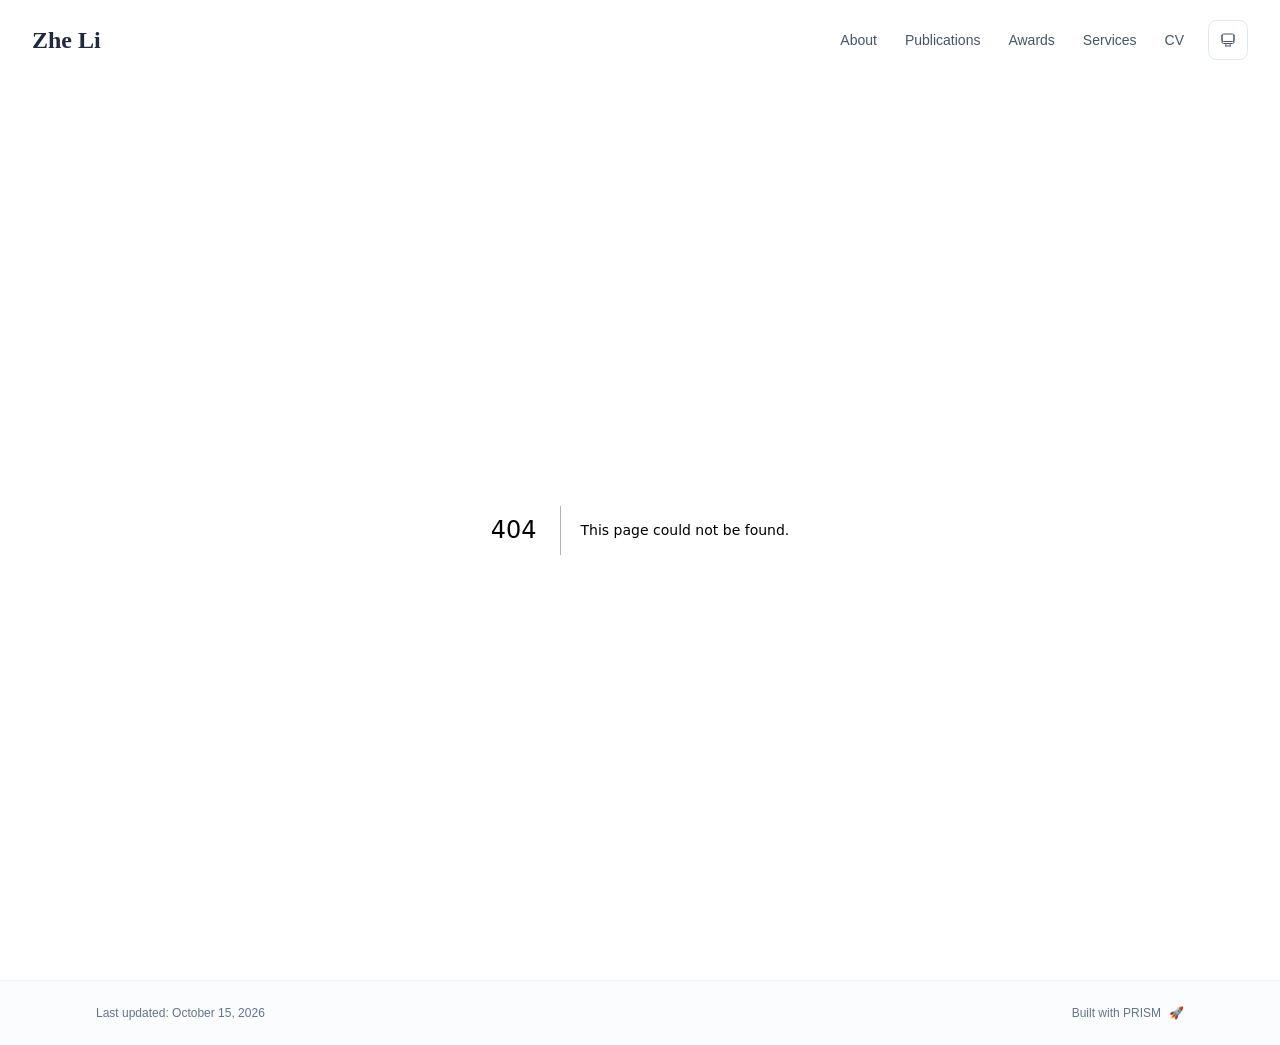
==== commit c3ac4ae0: "Add DCS-Net WACV 2027 publication and acceptance news" ====
--- a/404/index.html
+++ b/404/index.html
@@ -1,4 +1,4 @@
-<!DOCTYPE html><html lang="en" class="scroll-smooth"><head><meta charSet="utf-8"/><meta name="viewport" content="width=device-width, initial-scale=1"/><link rel="stylesheet" href="/_next/static/css/c59ce541bed49c9f.css" data-precedence="next"/><link rel="preload" as="script" fetchPriority="low" href="/_next/static/chunks/webpack-679b75d1c4c2027c.js"/><script src="/_next/static/chunks/4bd1b696-70b6d399998de86a.js" async=""></script><script src="/_next/static/chunks/684-5aaa8290a129f299.js" async=""></script><script src="/_next/static/chunks/main-app-26427153d4f0dc2d.js" async=""></script><script src="/_next/static/chunks/461-a9a5d7b05a71d978.js" async=""></script><script src="/_next/static/chunks/874-6cc630662f3664af.js" async=""></script><script src="/_next/static/chunks/291-e39730cc9327e39b.js" async=""></script><script src="/_next/static/chunks/app/layout-8e62816718112347.js" async=""></script><meta name="robots" content="noindex"/><title>404: This page could not be found.</title><link rel="icon" href="/favicon.svg" type="image/svg+xml"/><link rel="dns-prefetch" href="https://jialeliu.com"/><link rel="preconnect" href="https://jialeliu.com" crossorigin=""/><link rel="preload" as="font" type="font/woff2" href="https://jialeliu.com/fonts/georgiab.woff2" crossorigin=""/><script>
+<!DOCTYPE html><html lang="en" class="scroll-smooth"><head><meta charSet="utf-8"/><meta name="viewport" content="width=device-width, initial-scale=1"/><link rel="stylesheet" href="/_next/static/css/ce5cdd52725165bf.css" data-precedence="next"/><link rel="preload" as="script" fetchPriority="low" href="/_next/static/chunks/webpack-679b75d1c4c2027c.js"/><script src="/_next/static/chunks/4bd1b696-70b6d399998de86a.js" async=""></script><script src="/_next/static/chunks/684-5aaa8290a129f299.js" async=""></script><script src="/_next/static/chunks/main-app-26427153d4f0dc2d.js" async=""></script><script src="/_next/static/chunks/461-a9a5d7b05a71d978.js" async=""></script><script src="/_next/static/chunks/874-6cc630662f3664af.js" async=""></script><script src="/_next/static/chunks/291-e39730cc9327e39b.js" async=""></script><script src="/_next/static/chunks/app/layout-bfe12c323d325dc7.js" async=""></script><meta name="robots" content="noindex"/><title>404: This page could not be found.</title><link rel="icon" href="/favicon.svg" type="image/svg+xml"/><link rel="dns-prefetch" href="https://jialeliu.com"/><link rel="preconnect" href="https://jialeliu.com" crossorigin=""/><link rel="preload" as="font" type="font/woff2" href="https://jialeliu.com/fonts/georgiab.woff2" crossorigin=""/><script>
               try {
                 const theme = localStorage.getItem('theme-storage');
                 const parsed = theme ? JSON.parse(theme) : null;
@@ -57,4 +57,4 @@
       root.lang = 'en';
       root.setAttribute('data-locale', 'en');
     }
-  </script><title>Zhe Li</title><meta name="description" content="Graduate researcher in computer science, focusing on humanoid robotics, locomotion, and multimodal motion generation."/><meta name="author" content="Zhe Li"/><meta name="keywords" content="Zhe Li,PhD,Research,Nanyang Technology University"/><meta name="creator" content="Zhe Li"/><meta name="publisher" content="Zhe Li"/><meta property="og:title" content="Zhe Li"/><meta property="og:description" content="Graduate researcher in computer science, focusing on humanoid robotics, locomotion, and multimodal motion generation."/><meta property="og:site_name" content="Zhe Li&#x27;s Academic Website"/><meta property="og:locale" content="en_US"/><meta property="og:type" content="website"/><meta name="twitter:card" content="summary"/><meta name="twitter:title" content="Zhe Li"/><meta name="twitter:description" content="Graduate researcher in computer science, focusing on humanoid robotics, locomotion, and multimodal motion generation."/><link rel="icon" href="/favicon.svg"/><link rel="apple-touch-icon" href="/apple-touch-icon.png" sizes="180x180" type="image/png"/><script>document.querySelectorAll('body link[rel="icon"], body link[rel="apple-touch-icon"]').forEach(el => document.head.appendChild(el))</script><script src="/_next/static/chunks/polyfills-42372ed130431b0a.js" noModule=""></script></head><body class="font-sans antialiased"><div style="visibility:hidden"><nav class="fixed top-0 left-0 right-0 z-50" data-headlessui-state=""><div class="transition-all duration-300 ease-out bg-transparent" style="transform:translateY(-100px)"><div class="max-w-7xl mx-auto px-4 sm:px-6 lg:px-8"><div class="flex justify-between items-center h-16 lg:h-20"><div class="flex-shrink-0" tabindex="0"><a class="text-xl lg:text-2xl font-serif font-semibold text-primary hover:text-accent transition-colors duration-200" href="/">Zhe Li</a></div><div class="hidden lg:block"><div class="ml-10 flex items-center space-x-3"><div class="relative flex items-baseline space-x-1"><a data-nav-href="/" class="relative px-3 py-2 text-sm font-medium rounded-lg transition-colors duration-150 text-neutral-600" href="/">About</a><a data-nav-href="/#publications" class="relative px-3 py-2 text-sm font-medium rounded-lg transition-colors duration-150 text-neutral-600" href="/#publications">Publications</a><a data-nav-href="/awards" class="relative px-3 py-2 text-sm font-medium rounded-lg transition-colors duration-150 text-neutral-600" href="/awards/">Awards</a><a data-nav-href="/services" class="relative px-3 py-2 text-sm font-medium rounded-lg transition-colors duration-150 text-neutral-600" href="/services/">Services</a><a data-nav-href="/cv" class="relative px-3 py-2 text-sm font-medium rounded-lg transition-colors duration-150 text-neutral-600" href="/cv/">CV</a></div><div class="flex items-center justify-center w-10 h-10 rounded-lg border border-neutral-200 dark:border-[rgba(148,163,184,0.24)] bg-background dark:bg-neutral-800"><div class="w-4 h-4 rounded-full bg-neutral-300 animate-pulse"></div></div></div></div><div class="lg:hidden flex items-center space-x-2"><div class="flex items-center justify-center w-10 h-10 rounded-lg border border-neutral-200 dark:border-[rgba(148,163,184,0.24)] bg-background dark:bg-neutral-800"><div class="w-4 h-4 rounded-full bg-neutral-300 animate-pulse"></div></div><button class="inline-flex items-center justify-center p-2 rounded-md text-neutral-600 hover:text-primary hover:bg-neutral-100 dark:hover:bg-neutral-800 focus:outline-none focus:ring-2 focus:ring-inset focus:ring-accent transition-colors duration-200" id="headlessui-disclosure-button-«R7pdb»" type="button" aria-expanded="false" data-headlessui-state=""><span class="sr-only">Open main menu</span><div><svg xmlns="http://www.w3.org/2000/svg" fill="none" viewBox="0 0 24 24" stroke-width="1.5" stroke="currentColor" aria-hidden="true" data-slot="icon" class="block h-6 w-6"><path stroke-linecap="round" stroke-linejoin="round" d="M3.75 6.75h16.5M3.75 12h16.5m-16.5 5.25h16.5"></path></svg></div></button></div></div></div></div></nav><main class="min-h-screen pt-16 lg:pt-20"><div style="font-family:system-ui,&quot;Segoe UI&quot;,Roboto,Helvetica,Arial,sans-serif,&quot;Apple Color Emoji&quot;,&quot;Segoe UI Emoji&quot;;height:100vh;text-align:center;display:flex;flex-direction:column;align-items:center;justify-content:center"><div><style>body{color:#000;background:#fff;margin:0}.next-error-h1{border-right:1px solid rgba(0,0,0,.3)}@media (prefers-color-scheme:dark){body{color:#fff;background:#000}.next-error-h1{border-right:1px solid rgba(255,255,255,.3)}}</style><h1 class="next-error-h1" style="display:inline-block;margin:0 20px 0 0;padding:0 23px 0 0;font-size:24px;font-weight:500;vertical-align:top;line-height:49px">404</h1><div style="display:inline-block"><h2 style="font-size:14px;font-weight:400;line-height:49px;margin:0">This page could not be found.</h2></div></div></div><!--$--><!--/$--><!--$--><!--/$--></main><footer class="border-t border-neutral-200/50 bg-neutral-50/50 dark:bg-neutral-900/50 dark:border-neutral-700/50"><div class="max-w-6xl mx-auto px-4 sm:px-6 lg:px-8 py-6"><div class="flex flex-col sm:flex-row justify-between items-center gap-2"><p class="text-xs text-neutral-500">Last updated<!-- -->: <!-- -->October 14, 2026</p><p class="text-xs text-neutral-500 flex items-center"><a href="https://github.com/xyjoey/PRISM" target="_blank" rel="noopener noreferrer">Built with PRISM</a><span class="ml-2">🚀</span></p></div></div></footer></div><script src="/_next/static/chunks/webpack-679b75d1c4c2027c.js" async=""></script><script>(self.__next_f=self.__next_f||[]).push([0])</script><script>self.__next_f.push([1,"1:\"$Sreact.fragment\"\n3:I[3719,[\"461\",\"static/chunks/461-a9a5d7b05a71d978.js\",\"874\",\"static/chunks/874-6cc630662f3664af.js\",\"291\",\"static/chunks/291-e39730cc9327e39b.js\",\"177\",\"static/chunks/app/layout-8e62816718112347.js\"],\"ThemeProvider\"]\n4:I[310,[\"461\",\"static/chunks/461-a9a5d7b05a71d978.js\",\"874\",\"static/chunks/874-6cc630662f3664af.js\",\"291\",\"static/chunks/291-e39730cc9327e39b.js\",\"177\",\"static/chunks/app/layout-8e62816718112347.js\"],\"LocaleProvider\"]\n5:I[4574,[\"461\",\"static/chunks/461-a9a5d7b05a71d978.js\",\"874\",\"static/chunks/874-6cc630662f3664af.js\",\"291\",\"static/chunks/291-e39730cc9327e39b.js\",\"177\",\"static/chunks/app/layout-8e62816718112347.js\"],\"default\"]\n6:I[7555,[],\"\"]\n7:I[1295,[],\"\"]\n8:I[2548,[\"461\",\"static/chunks/461-a9a5d7b05a71d978.js\",\"874\",\"static/chunks/874-6cc630662f3664af.js\",\"291\",\"static/chunks/291-e39730cc9327e39b.js\",\"177\",\"static/chunks/app/layout-8e62816718112347.js\"],\"default\"]\n9:I[9665,[],\"MetadataBoundary\"]\nb:I[9665,[],\"OutletBoundary\"]\ne:I[4911,[],\"AsyncMetadataOutlet\"]\n10:I[9665,[],\"ViewportBoundary\"]\n12:I[6614,[],\"\"]\n:HL[\"/_next/static/css/c59ce541bed49c9f.css\",\"style\"]\n2:T57d,\n    try {\n      const cfg = {\"enabled\":true,\"locales\":[\"en\"],\"defaultLocale\":\"en\",\"mode\":\"auto\",\"fixedLocale\":\"en\",\"persist\":true,\"switcher\":true,\"labels\":{\"en\":\"English\"}};\n      const storageKey = 'locale-storage';\n      const normalize = (value) =\u003e typeof value === 'string' ? value.trim().replace('_', '-').toLowerCase() : '';\n      const matchLocale = (candidate) =\u003e {\n        const normalized = normalize(candidate);\n        if (!normalized) return null;\n        if (cfg.locales.includes(normalized)) return normalized;\n        const language = normalized.split('-')[0];\n        if (cfg.locales.includes(language)) return language;\n        return null;\n      };\n\n      let resolved = null;\n\n      if (cfg.persist) {\n        resolved = matchLocale(localStorage.getItem(storageKey));\n      }\n\n      if (!resolved) {\n        if (cfg.mode === 'fixed') {\n          resolved = cfg.fixedLocale;\n        } else {\n          resolved = matchLocale(navigator.language);\n        }\n      }\n\n      if (!resolved) {\n        resolved = cfg.defaultLocale;\n      }\n\n      const root = document.documentElement;\n      root.lang = resolved;\n      root.setAttribute('data-locale', resolved);\n\n      if (cfg.persist) {\n        localStorage.setItem(storageKey, resolved);\n      }\n    } catch (e) {\n      const root = document.documentElement;\n      root.lang = 'en';\n      root.setAttribute('data-locale', 'en');\n    }\n  0:{\"P\":null,\"b\":\"9YKnNqkb7QIiKRjhQxenU\",\"p\":\"\",\"c\":[\"\",\"_not-found\",\"\"],\"i\":false,\"f\":[[[\"\",{\"children\":[\"/_not-found\",{\"children\":[\"__PAGE__\",{}]}]},\"$undefined\",\"$undefined\",true],[\"\",[\"$\",\"$1\",\"c\",{\"children\":[[[\"$\",\"link\",\"0\",{\"rel\":\"stylesheet\",\"href\":\"/_next/static/css/c59ce541bed49c9f.css\",\"precedence\":\"next\",\"crossOrigin\":\"$undefined\",\"nonce\":\"$undefined\"}]],[\"$\",\"html\",null,{\"lang\":\"en\",\"className\":\"scroll-smooth\",\"suppressHydrationWarning\":true,\"children\":[[\"$\",\"head\",null,{\"children\":[[\"$\",\"link\",null,{\"rel\":\"icon\",\"href\":\"/favicon.svg\",\"type\":\"image/svg+xml\"}],[\"$\",\"link\",null,{\"rel\":\"dns-prefetch\",\"href\":\"https://jialeliu.com\"}],[\"$\",\"link\",null,{\"rel\":\"preconnect\",\"href\":\"https://jialeliu.com\",\"crossOrigin\":\"\"}],[\"$\",\"link\",null,{\"rel\":\"preload\",\"as\":\"font\",\"type\":\"font/woff2\",\"href\":\"https://jialeliu.com/fonts/georgiab.woff2\",\"crossOrigin\":\"\"}],[\"$\",\"script\",null,{\"dangerouslySetInnerHTML\":{\"__html\":\"\\n              try {\\n                const theme = localStorage.getItem('theme-storage');\\n                const parsed = theme ? JSON.parse(theme) : null;\\n                const setting = parsed?.state?.theme || 'system';\\n                const prefersDark = typeof window !== 'undefined' \u0026\u0026 window.matchMedia \u0026\u0026 window.matchMedia('(prefers-color-scheme: dark)').matches;\\n                const effective = setting === 'dark' ? 'dark' : (setting === 'light' ? 'light' : (prefersDark ? 'dark' : 'light'));\\n                var root = document.documentElement;\\n                root.classList.add(effective);\\n                root.setAttribute('data-theme', effective);\\n              } catch (e) {\\n                var root = document.documentElement;\\n                root.classList.add('light');\\n                root.setAttribute('data-theme', 'light');\\n              }\\n            \"}}],[\"$\",\"script\",null,{\"dangerouslySetInnerHTML\":{\"__html\":\"$2\"}}]]}],[\"$\",\"body\",null,{\"className\":\"font-sans antialiased\",\"children\":[\"$\",\"$L3\",null,{\"children\":[\"$\",\"$L4\",null,{\"config\":{\"enabled\":true,\"locales\":[\"en\"],\"defaultLocale\":\"en\",\"mode\":\"auto\",\"fixedLocale\":\"en\",\"persist\":true,\"switcher\":true,\"labels\":{\"en\":\"English\"}},\"children\":[[\"$\",\"$L5\",null,{\"items\":[{\"title\":\"About\",\"type\":\"page\",\"target\":\"about\",\"href\":\"/\"},{\"title\":\"Publications\",\"type\":\"page\",\"target\":\"publications\",\"href\":\"/#publications\"},{\"title\":\"Awards\",\"type\":\"page\",\"target\":\"awards\",\"href\":\"/awards\"},{\"title\":\"Services\",\"type\":\"page\",\"target\":\"services\",\"href\":\"/services\"},{\"title\":\"CV\",\"type\":\"page\",\"target\":\"cv\",\"href\":\"/cv\"}],\"siteTitle\":\"Zhe Li\",\"enableOnePageMode\":false,\"i18n\":\"$0:f:0:1:1:props:children:1:props:children:1:props:children:props:children:props:config\",\"itemsByLocale\":{\"en\":[{\"title\":\"About\",\"type\":\"page\",\"target\":\"about\",\"href\":\"/\"},{\"title\":\"Publications\",\"type\":\"page\",\"target\":\"publications\",\"href\":\"/#publications\"},{\"title\":\"Awards\",\"type\":\"page\",\"target\":\"awards\",\"href\":\"/awards\"},{\"title\":\"Services\",\"type\":\"page\",\"target\":\"services\",\"href\":\"/services\"},{\"title\":\"CV\",\"type\":\"page\",\"target\":\"cv\",\"href\":\"/cv\"}]},\"siteTitleByLocale\":{\"en\":\"Zhe Li\"}}],[\"$\",\"main\",null,{\"className\":\"min-h-screen pt-16 lg:pt-20\",\"children\":[\"$\",\"$L6\",null,{\"parallelRouterKey\":\"children\",\"error\":\"$undefined\",\"errorStyles\":\"$undefined\",\"errorScripts\":\"$undefined\",\"template\":[\"$\",\"$L7\",null,{}],\"templateStyles\":\"$undefined\",\"templateScripts\":\"$undefined\",\"notFound\":[[[\"$\",\"title\",null,{\"children\":\"404: This page could not be found.\"}],[\"$\",\"div\",null,{\"style\":{\"fontFamily\":\"system-ui,\\\"Segoe UI\\\",Roboto,Helvetica,Arial,sans-serif,\\\"Apple Color Emoji\\\",\\\"Segoe UI Emoji\\\"\",\"height\":\"100vh\",\"textAlign\":\"center\",\"display\":\"flex\",\"flexDirection\":\"column\",\"alignItems\":\"center\",\"justifyContent\":\"center\"},\"children\":[\"$\",\"div\",null,{\"children\":[[\"$\",\"style\",null,{\"dangerouslySetInnerHTML\":{\"__html\":\"body{color:#000;background:#fff;margin:0}.next-error-h1{border-right:1px solid rgba(0,0,0,.3)}@media (prefers-color-scheme:dark){body{color:#fff;background:#000}.next-error-h1{border-right:1px solid rgba(255,255,255,.3)}}\"}}],[\"$\",\"h1\",null,{\"className\":\"next-error-h1\",\"style\":{\"display\":\"inline-block\",\"margin\":\"0 20px 0 0\",\"padding\":\"0 23px 0 0\",\"fontSize\":24,\"fontWeight\":500,\"verticalAlign\":\"top\",\"lineHeight\":\"49px\"},\"children\":404}],[\"$\",\"div\",null,{\"style\":{\"display\":\"inline-block\"},\"children\":[\"$\",\"h2\",null,{\"style\":{\"fontSize\":14,\"fontWeight\":400,\"lineHeight\":\"49px\",\"margin\":0},\"children\":\"This page could not be found.\"}]}]]}]}]],[]],\"forbidden\":\"$undefined\",\"unauthorized\":\"$undefined\"}]}],[\"$\",\"$L8\",null,{\"lastUpdated\":\"October 14, 2026\",\"lastUpdatedByLocale\":{\"en\":\"October 14, 2026\"},\"defaultLocale\":\"en\"}]]}]}]}]]}]]}],{\"children\":[\"/_not-found\",[\"$\",\"$1\",\"c\",{\"children\":[null,[\"$\",\"$L6\",null,{\"parallelRouterKey\":\"children\",\"error\":\"$undefined\",\"errorStyles\":\"$undefined\",\"errorScripts\":\"$undefined\",\"template\":[\"$\",\"$L7\",null,{}],\"templateStyles\":\"$undefined\",\"templateScripts\":\"$undefined\",\"notFound\":\"$undefined\",\"forbidden\":\"$undefined\",\"unauthorized\":\"$undefined\"}]]}],{\"children\":[\"__PAGE__\",[\"$\",\"$1\",\"c\",{\"children\":[[[\"$\",\"title\",null,{\"children\":\"404: This page could not be found.\"}],[\"$\",\"div\",null,{\"style\":\"$0:f:0:1:1:props:children:1:props:children:1:props:children:props:children:props:children:1:props:children:props:notFound:0:1:props:style\",\"children\":[\"$\",\"div\",null,{\"children\":[[\"$\",\"style\",null,{\"dangerouslySetInnerHTML\":{\"__html\":\"body{color:#000;background:#fff;margin:0}.next-error-h1{border-right:1px solid rgba(0,0,0,.3)}@media (prefers-color-scheme:dark){body{color:#fff;background:#000}.next-error-h1{border-right:1px solid rgba(255,255,255,.3)}}\"}}],[\"$\",\"h1\",null,{\"className\":\"next-error-h1\",\"style\":\"$0:f:0:1:1:props:children:1:props:children:1:props:children:props:children:props:children:1:props:children:props:notFound:0:1:props:children:props:children:1:props:style\",\"children\":404}],[\"$\",\"div\",null,{\"style\":\"$0:f:0:1:1:props:children:1:props:children:1:props:children:props:children:props:children:1:props:children:props:notFound:0:1:props:children:props:children:2:props:style\",\"children\":[\"$\",\"h2\",null,{\"style\":\"$0:f:0:1:1:props:children:1:props:children:1:props:children:props:children:props:children:1:props:children:props:notFound:0:1:props:children:props:children:2:props:children:props:style\",\"children\":\"This page could not be found.\"}]}]]}]}]],[\"$\",\"$L9\",null,{\"children\":\"$La\"}],null,[\"$\",\"$Lb\",null,{\"children\":[\"$Lc\",\"$Ld\",[\"$\",\"$Le\",null,{\"promise\":\"$@f\"}]]}]]}],{},null,false]},null,false]},null,false],[\"$\",\"$1\",\"h\",{\"children\":[[\"$\",\"meta\",null,{\"name\":\"robots\",\"content\":\"noindex\"}],[\"$\",\"$1\",\"ntAKQeuViM1a2j9JFhPmn\",{\"children\":[[\"$\",\"$L10\",null,{\"children\":\"$L11\"}],null]}],null]}],false]],\"m\":\"$undefined\",\"G\":[\"$12\",\"$undefined\"],\"s\":false,\"S\":true}\n13:\"$Sreact.suspense\"\n14:I[4911,[],\"AsyncMetadata\"]\na:[\"$\",\"$13\",null,{\"fallback\":null,\"children\":[\"$\",\"$L14\",null,{\"promise\":\"$@15\"}]}]\nd:null\n11:[[\"$\",\"meta\",\"0\",{\"charSet\":\"utf-8\"}],[\"$\",\"meta\",\"1\",{\"name\":\"viewport\",\"content\":\"width=device-width, initial-scale=1\"}]]\nc:null\n15:{\"metadata\":[[\"$\",\"title\",\"0\",{\"children\":\"Zhe Li\"}],[\"$\",\"meta\",\"1\",{\"name\":\"description\",\"content\":\"Graduate researcher in computer science, focusing on humanoid robotics, locomotion, and multimodal motion generation.\"}],[\"$\",\"meta\",\"2\",{\"name\":\"author\",\"content\":\"Zhe Li\"}],[\"$\",\"meta\",\"3\",{\"name\":\"keywords\",\"content\":\"Zhe Li,PhD,Research,Nanyang Technology University\"}],[\"$\",\"meta\",\"4\",{\"name\":\"creator\",\"content\":\"Zhe Li\"}],[\"$\",\"meta\",\"5\",{\"name\":\"publisher\",\"content\":\"Zhe Li\"}],[\"$\",\"meta\",\"6\",{\"property\":\"og:title\",\"content\":\"Zhe Li\"}],[\"$\",\"meta\",\"7\",{\"property\":\"og:description\",\"content\":\"Graduate researcher in computer science, focusing on humanoid robotics, locomotion, and multimodal motion generation.\"}],[\"$\",\"meta\",\"8\",{\"property\":\"og:site_name\",\"content\":\"Zhe Li's Academic Website\"}],[\"$\",\"meta\",\"9\",{\"property\":\"og:locale\",\"content\":\"en_US\"}],[\"$\",\"meta\",\"10\",{\"property\":\"og:type\",\"content\":\"website\"}],[\"$\",\"meta\",\"11\",{\"name\":\"twitter:card\",\"content\":\"summary\"}],[\"$\",\"meta\",\"12\",{\"name\":\"twitter:title\",\"content\":\"Zhe Li\"}],[\"$\",\"meta\",\"13\",{\"name\":\"twitter:description\",\"content\":\"Graduate researcher in computer science, focusing on humanoid robotics, locomotion, and multimodal motion generation.\"}],[\"$\",\"link\",\"14\",{\"rel\":\"icon\",\"href\":\"/favicon.svg\"}],[\"$\",\"link\",\"15\",{\"rel\":\"apple-touch-icon\",\"href\":\"/apple-touch-icon.png\",\"sizes\":\"180x180\",\"type\":\"image/png\"}]],\"error\":null,\"digest\":\"$undefined\"}\nf:{\"metadata\":\"$15:metadata\",\"error\":null,\"digest\":\"$undefined\"}\n"])</script></body></html>+  </script><title>Zhe Li</title><meta name="description" content="Graduate researcher in computer science, focusing on humanoid robotics, locomotion, and multimodal motion generation."/><meta name="author" content="Zhe Li"/><meta name="keywords" content="Zhe Li,PhD,Research,Nanyang Technology University"/><meta name="creator" content="Zhe Li"/><meta name="publisher" content="Zhe Li"/><meta property="og:title" content="Zhe Li"/><meta property="og:description" content="Graduate researcher in computer science, focusing on humanoid robotics, locomotion, and multimodal motion generation."/><meta property="og:site_name" content="Zhe Li&#x27;s Academic Website"/><meta property="og:locale" content="en_US"/><meta property="og:type" content="website"/><meta name="twitter:card" content="summary"/><meta name="twitter:title" content="Zhe Li"/><meta name="twitter:description" content="Graduate researcher in computer science, focusing on humanoid robotics, locomotion, and multimodal motion generation."/><link rel="icon" href="/favicon.svg"/><link rel="apple-touch-icon" href="/apple-touch-icon.png" sizes="180x180" type="image/png"/><script>document.querySelectorAll('body link[rel="icon"], body link[rel="apple-touch-icon"]').forEach(el => document.head.appendChild(el))</script><script src="/_next/static/chunks/polyfills-42372ed130431b0a.js" noModule=""></script></head><body class="font-sans antialiased"><div style="visibility:hidden"><nav class="fixed top-0 left-0 right-0 z-50" data-headlessui-state=""><div class="transition-all duration-300 ease-out bg-transparent" style="transform:translateY(-100px)"><div class="max-w-7xl mx-auto px-4 sm:px-6 lg:px-8"><div class="flex justify-between items-center h-16 lg:h-20"><div class="flex-shrink-0" tabindex="0"><a class="text-xl lg:text-2xl font-serif font-semibold text-primary hover:text-accent transition-colors duration-200" href="/">Zhe Li</a></div><div class="hidden lg:block"><div class="ml-10 flex items-center space-x-3"><div class="relative flex items-baseline space-x-1"><a data-nav-href="/" class="relative px-3 py-2 text-sm font-medium rounded-lg transition-colors duration-150 text-neutral-600" href="/">About</a><a data-nav-href="/#publications" class="relative px-3 py-2 text-sm font-medium rounded-lg transition-colors duration-150 text-neutral-600" href="/#publications">Publications</a><a data-nav-href="/awards" class="relative px-3 py-2 text-sm font-medium rounded-lg transition-colors duration-150 text-neutral-600" href="/awards/">Awards</a><a data-nav-href="/services" class="relative px-3 py-2 text-sm font-medium rounded-lg transition-colors duration-150 text-neutral-600" href="/services/">Services</a><a data-nav-href="/Zhe_Li_CV.pdf" class="relative px-3 py-2 text-sm font-medium rounded-lg transition-colors duration-150 text-neutral-600" href="/Zhe_Li_CV.pdf" target="_blank" rel="noopener noreferrer">CV</a></div><div class="flex items-center justify-center w-10 h-10 rounded-lg border border-neutral-200 dark:border-[rgba(148,163,184,0.24)] bg-background dark:bg-neutral-800"><div class="w-4 h-4 rounded-full bg-neutral-300 animate-pulse"></div></div></div></div><div class="lg:hidden flex items-center space-x-2"><div class="flex items-center justify-center w-10 h-10 rounded-lg border border-neutral-200 dark:border-[rgba(148,163,184,0.24)] bg-background dark:bg-neutral-800"><div class="w-4 h-4 rounded-full bg-neutral-300 animate-pulse"></div></div><button class="inline-flex items-center justify-center p-2 rounded-md text-neutral-600 hover:text-primary hover:bg-neutral-100 dark:hover:bg-neutral-800 focus:outline-none focus:ring-2 focus:ring-inset focus:ring-accent transition-colors duration-200" id="headlessui-disclosure-button-«R7pdb»" type="button" aria-expanded="false" data-headlessui-state=""><span class="sr-only">Open main menu</span><div><svg xmlns="http://www.w3.org/2000/svg" fill="none" viewBox="0 0 24 24" stroke-width="1.5" stroke="currentColor" aria-hidden="true" data-slot="icon" class="block h-6 w-6"><path stroke-linecap="round" stroke-linejoin="round" d="M3.75 6.75h16.5M3.75 12h16.5m-16.5 5.25h16.5"></path></svg></div></button></div></div></div></div></nav><main class="min-h-screen pt-16 lg:pt-20"><div style="font-family:system-ui,&quot;Segoe UI&quot;,Roboto,Helvetica,Arial,sans-serif,&quot;Apple Color Emoji&quot;,&quot;Segoe UI Emoji&quot;;height:100vh;text-align:center;display:flex;flex-direction:column;align-items:center;justify-content:center"><div><style>body{color:#000;background:#fff;margin:0}.next-error-h1{border-right:1px solid rgba(0,0,0,.3)}@media (prefers-color-scheme:dark){body{color:#fff;background:#000}.next-error-h1{border-right:1px solid rgba(255,255,255,.3)}}</style><h1 class="next-error-h1" style="display:inline-block;margin:0 20px 0 0;padding:0 23px 0 0;font-size:24px;font-weight:500;vertical-align:top;line-height:49px">404</h1><div style="display:inline-block"><h2 style="font-size:14px;font-weight:400;line-height:49px;margin:0">This page could not be found.</h2></div></div></div><!--$--><!--/$--><!--$--><!--/$--></main><footer class="border-t border-neutral-200/50 bg-neutral-50/50 dark:bg-neutral-900/50 dark:border-neutral-700/50"><div class="max-w-6xl mx-auto px-4 sm:px-6 lg:px-8 py-6"><div class="flex flex-col sm:flex-row justify-between items-center gap-2"><p class="text-xs text-neutral-500">Last updated<!-- -->: <!-- -->October 15, 2026</p><p class="text-xs text-neutral-500 flex items-center"><a href="https://github.com/xyjoey/PRISM" target="_blank" rel="noopener noreferrer">Built with PRISM</a><span class="ml-2">🚀</span></p></div></div></footer></div><script src="/_next/static/chunks/webpack-679b75d1c4c2027c.js" async=""></script><script>(self.__next_f=self.__next_f||[]).push([0])</script><script>self.__next_f.push([1,"1:\"$Sreact.fragment\"\n3:I[3719,[\"461\",\"static/chunks/461-a9a5d7b05a71d978.js\",\"874\",\"static/chunks/874-6cc630662f3664af.js\",\"291\",\"static/chunks/291-e39730cc9327e39b.js\",\"177\",\"static/chunks/app/layout-bfe12c323d325dc7.js\"],\"ThemeProvider\"]\n4:I[310,[\"461\",\"static/chunks/461-a9a5d7b05a71d978.js\",\"874\",\"static/chunks/874-6cc630662f3664af.js\",\"291\",\"static/chunks/291-e39730cc9327e39b.js\",\"177\",\"static/chunks/app/layout-bfe12c323d325dc7.js\"],\"LocaleProvider\"]\n5:I[4574,[\"461\",\"static/chunks/461-a9a5d7b05a71d978.js\",\"874\",\"static/chunks/874-6cc630662f3664af.js\",\"291\",\"static/chunks/291-e39730cc9327e39b.js\",\"177\",\"static/chunks/app/layout-bfe12c323d325dc7.js\"],\"default\"]\n6:I[7555,[],\"\"]\n7:I[1295,[],\"\"]\n8:I[2548,[\"461\",\"static/chunks/461-a9a5d7b05a71d978.js\",\"874\",\"static/chunks/874-6cc630662f3664af.js\",\"291\",\"static/chunks/291-e39730cc9327e39b.js\",\"177\",\"static/chunks/app/layout-bfe12c323d325dc7.js\"],\"default\"]\n9:I[9665,[],\"MetadataBoundary\"]\nb:I[9665,[],\"OutletBoundary\"]\ne:I[4911,[],\"AsyncMetadataOutlet\"]\n10:I[9665,[],\"ViewportBoundary\"]\n12:I[6614,[],\"\"]\n:HL[\"/_next/static/css/ce5cdd52725165bf.css\",\"style\"]\n2:T57d,\n    try {\n      const cfg = {\"enabled\":true,\"locales\":[\"en\"],\"defaultLocale\":\"en\",\"mode\":\"auto\",\"fixedLocale\":\"en\",\"persist\":true,\"switcher\":true,\"labels\":{\"en\":\"English\"}};\n      const storageKey = 'locale-storage';\n      const normalize = (value) =\u003e typeof value === 'string' ? value.trim().replace('_', '-').toLowerCase() : '';\n      const matchLocale = (candidate) =\u003e {\n        const normalized = normalize(candidate);\n        if (!normalized) return null;\n        if (cfg.locales.includes(normalized)) return normalized;\n        const language = normalized.split('-')[0];\n        if (cfg.locales.includes(language)) return language;\n        return null;\n      };\n\n      let resolved = null;\n\n      if (cfg.persist) {\n        resolved = matchLocale(localStorage.getItem(storageKey));\n      }\n\n      if (!resolved) {\n        if (cfg.mode === 'fixed') {\n          resolved = cfg.fixedLocale;\n        } else {\n          resolved = matchLocale(navigator.language);\n        }\n      }\n\n      if (!resolved) {\n        resolved = cfg.defaultLocale;\n      }\n\n      const root = document.documentElement;\n      root.lang = resolved;\n      root.setAttribute('data-locale', resolved);\n\n      if (cfg.persist) {\n        localStorage.setItem(storageKey, resolved);\n      }\n    } catch (e) {\n      const root = document.documentElement;\n      root.lang = 'en';\n      root.setAttribute('data-locale', 'en');\n    }\n  0:{\"P\":null,\"b\":\"9YKnNqkb7QIiKRjhQxenU\",\"p\":\"\",\"c\":[\"\",\"_not-found\",\"\"],\"i\":false,\"f\":[[[\"\",{\"children\":[\"/_not-found\",{\"children\":[\"__PAGE__\",{}]}]},\"$undefined\",\"$undefined\",true],[\"\",[\"$\",\"$1\",\"c\",{\"children\":[[[\"$\",\"link\",\"0\",{\"rel\":\"stylesheet\",\"href\":\"/_next/static/css/ce5cdd52725165bf.css\",\"precedence\":\"next\",\"crossOrigin\":\"$undefined\",\"nonce\":\"$undefined\"}]],[\"$\",\"html\",null,{\"lang\":\"en\",\"className\":\"scroll-smooth\",\"suppressHydrationWarning\":true,\"children\":[[\"$\",\"head\",null,{\"children\":[[\"$\",\"link\",null,{\"rel\":\"icon\",\"href\":\"/favicon.svg\",\"type\":\"image/svg+xml\"}],[\"$\",\"link\",null,{\"rel\":\"dns-prefetch\",\"href\":\"https://jialeliu.com\"}],[\"$\",\"link\",null,{\"rel\":\"preconnect\",\"href\":\"https://jialeliu.com\",\"crossOrigin\":\"\"}],[\"$\",\"link\",null,{\"rel\":\"preload\",\"as\":\"font\",\"type\":\"font/woff2\",\"href\":\"https://jialeliu.com/fonts/georgiab.woff2\",\"crossOrigin\":\"\"}],[\"$\",\"script\",null,{\"dangerouslySetInnerHTML\":{\"__html\":\"\\n              try {\\n                const theme = localStorage.getItem('theme-storage');\\n                const parsed = theme ? JSON.parse(theme) : null;\\n                const setting = parsed?.state?.theme || 'system';\\n                const prefersDark = typeof window !== 'undefined' \u0026\u0026 window.matchMedia \u0026\u0026 window.matchMedia('(prefers-color-scheme: dark)').matches;\\n                const effective = setting === 'dark' ? 'dark' : (setting === 'light' ? 'light' : (prefersDark ? 'dark' : 'light'));\\n                var root = document.documentElement;\\n                root.classList.add(effective);\\n                root.setAttribute('data-theme', effective);\\n              } catch (e) {\\n                var root = document.documentElement;\\n                root.classList.add('light');\\n                root.setAttribute('data-theme', 'light');\\n              }\\n            \"}}],[\"$\",\"script\",null,{\"dangerouslySetInnerHTML\":{\"__html\":\"$2\"}}]]}],[\"$\",\"body\",null,{\"className\":\"font-sans antialiased\",\"children\":[\"$\",\"$L3\",null,{\"children\":[\"$\",\"$L4\",null,{\"config\":{\"enabled\":true,\"locales\":[\"en\"],\"defaultLocale\":\"en\",\"mode\":\"auto\",\"fixedLocale\":\"en\",\"persist\":true,\"switcher\":true,\"labels\":{\"en\":\"English\"}},\"children\":[[\"$\",\"$L5\",null,{\"items\":[{\"title\":\"About\",\"type\":\"page\",\"target\":\"about\",\"href\":\"/\"},{\"title\":\"Publications\",\"type\":\"page\",\"target\":\"publications\",\"href\":\"/#publications\"},{\"title\":\"Awards\",\"type\":\"page\",\"target\":\"awards\",\"href\":\"/awards\"},{\"title\":\"Services\",\"type\":\"page\",\"target\":\"services\",\"href\":\"/services\"},{\"title\":\"CV\",\"type\":\"link\",\"target\":\"cv\",\"href\":\"/Zhe_Li_CV.pdf\"}],\"siteTitle\":\"Zhe Li\",\"enableOnePageMode\":false,\"i18n\":\"$0:f:0:1:1:props:children:1:props:children:1:props:children:props:children:props:config\",\"itemsByLocale\":{\"en\":[{\"title\":\"About\",\"type\":\"page\",\"target\":\"about\",\"href\":\"/\"},{\"title\":\"Publications\",\"type\":\"page\",\"target\":\"publications\",\"href\":\"/#publications\"},{\"title\":\"Awards\",\"type\":\"page\",\"target\":\"awards\",\"href\":\"/awards\"},{\"title\":\"Services\",\"type\":\"page\",\"target\":\"services\",\"href\":\"/services\"},{\"title\":\"CV\",\"type\":\"link\",\"target\":\"cv\",\"href\":\"/Zhe_Li_CV.pdf\"}]},\"siteTitleByLocale\":{\"en\":\"Zhe Li\"}}],[\"$\",\"main\",null,{\"className\":\"min-h-screen pt-16 lg:pt-20\",\"children\":[\"$\",\"$L6\",null,{\"parallelRouterKey\":\"children\",\"error\":\"$undefined\",\"errorStyles\":\"$undefined\",\"errorScripts\":\"$undefined\",\"template\":[\"$\",\"$L7\",null,{}],\"templateStyles\":\"$undefined\",\"templateScripts\":\"$undefined\",\"notFound\":[[[\"$\",\"title\",null,{\"children\":\"404: This page could not be found.\"}],[\"$\",\"div\",null,{\"style\":{\"fontFamily\":\"system-ui,\\\"Segoe UI\\\",Roboto,Helvetica,Arial,sans-serif,\\\"Apple Color Emoji\\\",\\\"Segoe UI Emoji\\\"\",\"height\":\"100vh\",\"textAlign\":\"center\",\"display\":\"flex\",\"flexDirection\":\"column\",\"alignItems\":\"center\",\"justifyContent\":\"center\"},\"children\":[\"$\",\"div\",null,{\"children\":[[\"$\",\"style\",null,{\"dangerouslySetInnerHTML\":{\"__html\":\"body{color:#000;background:#fff;margin:0}.next-error-h1{border-right:1px solid rgba(0,0,0,.3)}@media (prefers-color-scheme:dark){body{color:#fff;background:#000}.next-error-h1{border-right:1px solid rgba(255,255,255,.3)}}\"}}],[\"$\",\"h1\",null,{\"className\":\"next-error-h1\",\"style\":{\"display\":\"inline-block\",\"margin\":\"0 20px 0 0\",\"padding\":\"0 23px 0 0\",\"fontSize\":24,\"fontWeight\":500,\"verticalAlign\":\"top\",\"lineHeight\":\"49px\"},\"children\":404}],[\"$\",\"div\",null,{\"style\":{\"display\":\"inline-block\"},\"children\":[\"$\",\"h2\",null,{\"style\":{\"fontSize\":14,\"fontWeight\":400,\"lineHeight\":\"49px\",\"margin\":0},\"children\":\"This page could not be found.\"}]}]]}]}]],[]],\"forbidden\":\"$undefined\",\"unauthorized\":\"$undefined\"}]}],[\"$\",\"$L8\",null,{\"lastUpdated\":\"October 15, 2026\",\"lastUpdatedByLocale\":{\"en\":\"October 15, 2026\"},\"defaultLocale\":\"en\"}]]}]}]}]]}]]}],{\"children\":[\"/_not-found\",[\"$\",\"$1\",\"c\",{\"children\":[null,[\"$\",\"$L6\",null,{\"parallelRouterKey\":\"children\",\"error\":\"$undefined\",\"errorStyles\":\"$undefined\",\"errorScripts\":\"$undefined\",\"template\":[\"$\",\"$L7\",null,{}],\"templateStyles\":\"$undefined\",\"templateScripts\":\"$undefined\",\"notFound\":\"$undefined\",\"forbidden\":\"$undefined\",\"unauthorized\":\"$undefined\"}]]}],{\"children\":[\"__PAGE__\",[\"$\",\"$1\",\"c\",{\"children\":[[[\"$\",\"title\",null,{\"children\":\"404: This page could not be found.\"}],[\"$\",\"div\",null,{\"style\":\"$0:f:0:1:1:props:children:1:props:children:1:props:children:props:children:props:children:1:props:children:props:notFound:0:1:props:style\",\"children\":[\"$\",\"div\",null,{\"children\":[[\"$\",\"style\",null,{\"dangerouslySetInnerHTML\":{\"__html\":\"body{color:#000;background:#fff;margin:0}.next-error-h1{border-right:1px solid rgba(0,0,0,.3)}@media (prefers-color-scheme:dark){body{color:#fff;background:#000}.next-error-h1{border-right:1px solid rgba(255,255,255,.3)}}\"}}],[\"$\",\"h1\",null,{\"className\":\"next-error-h1\",\"style\":\"$0:f:0:1:1:props:children:1:props:children:1:props:children:props:children:props:children:1:props:children:props:notFound:0:1:props:children:props:children:1:props:style\",\"children\":404}],[\"$\",\"div\",null,{\"style\":\"$0:f:0:1:1:props:children:1:props:children:1:props:children:props:children:props:children:1:props:children:props:notFound:0:1:props:children:props:children:2:props:style\",\"children\":[\"$\",\"h2\",null,{\"style\":\"$0:f:0:1:1:props:children:1:props:children:1:props:children:props:children:props:children:1:props:children:props:notFound:0:1:props:children:props:children:2:props:children:props:style\",\"children\":\"This page could not be found.\"}]}]]}]}]],[\"$\",\"$L9\",null,{\"children\":\"$La\"}],null,[\"$\",\"$Lb\",null,{\"children\":[\"$Lc\",\"$Ld\",[\"$\",\"$Le\",null,{\"promise\":\"$@f\"}]]}]]}],{},null,false]},null,false]},null,false],[\"$\",\"$1\",\"h\",{\"children\":[[\"$\",\"meta\",null,{\"name\":\"robots\",\"content\":\"noindex\"}],[\"$\",\"$1\",\"ntAKQeuViM1a2j9JFhPmn\",{\"children\":[[\"$\",\"$L10\",null,{\"children\":\"$L11\"}],null]}],null]}],false]],\"m\":\"$undefined\",\"G\":[\"$12\",\"$undefined\"],\"s\":false,\"S\":true}\n13:\"$Sreact.suspense\"\n14:I[4911,[],\"AsyncMetadata\"]\na:[\"$\",\"$13\",null,{\"fallback\":null,\"children\":[\"$\",\"$L14\",null,{\"promise\":\"$@15\"}]}]\nd:null\n11:[[\"$\",\"meta\",\"0\",{\"charSet\":\"utf-8\"}],[\"$\",\"meta\",\"1\",{\"name\":\"viewport\",\"content\":\"width=device-width, initial-scale=1\"}]]\nc:null\n15:{\"metadata\":[[\"$\",\"title\",\"0\",{\"children\":\"Zhe Li\"}],[\"$\",\"meta\",\"1\",{\"name\":\"description\",\"content\":\"Graduate researcher in computer science, focusing on humanoid robotics, locomotion, and multimodal motion generation.\"}],[\"$\",\"meta\",\"2\",{\"name\":\"author\",\"content\":\"Zhe Li\"}],[\"$\",\"meta\",\"3\",{\"name\":\"keywords\",\"content\":\"Zhe Li,PhD,Research,Nanyang Technology University\"}],[\"$\",\"meta\",\"4\",{\"name\":\"creator\",\"content\":\"Zhe Li\"}],[\"$\",\"meta\",\"5\",{\"name\":\"publisher\",\"content\":\"Zhe Li\"}],[\"$\",\"meta\",\"6\",{\"property\":\"og:title\",\"content\":\"Zhe Li\"}],[\"$\",\"meta\",\"7\",{\"property\":\"og:description\",\"content\":\"Graduate researcher in computer science, focusing on humanoid robotics, locomotion, and multimodal motion generation.\"}],[\"$\",\"meta\",\"8\",{\"property\":\"og:site_name\",\"content\":\"Zhe Li's Academic Website\"}],[\"$\",\"meta\",\"9\",{\"property\":\"og:locale\",\"content\":\"en_US\"}],[\"$\",\"meta\",\"10\",{\"property\":\"og:type\",\"content\":\"website\"}],[\"$\",\"meta\",\"11\",{\"name\":\"twitter:card\",\"content\":\"summary\"}],[\"$\",\"meta\",\"12\",{\"name\":\"twitter:title\",\"content\":\"Zhe Li\"}],[\"$\",\"meta\",\"13\",{\"name\":\"twitter:description\",\"content\":\"Graduate researcher in computer science, focusing on humanoid robotics, locomotion, and multimodal motion generation.\"}],[\"$\",\"link\",\"14\",{\"rel\":\"icon\",\"href\":\"/favicon.svg\"}],[\"$\",\"link\",\"15\",{\"rel\":\"apple-touch-icon\",\"href\":\"/apple-touch-icon.png\",\"sizes\":\"180x180\",\"type\":\"image/png\"}]],\"error\":null,\"digest\":\"$undefined\"}\nf:{\"metadata\":\"$15:metadata\",\"error\":null,\"digest\":\"$undefined\"}\n"])</script></body></html>
--- a/_next/static/css/ce5cdd52725165bf.css
+++ b/_next/static/css/ce5cdd52725165bf.css
@@ -0,0 +1,94 @@
+/*! tailwindcss v4.1.10 | MIT License | https://tailwindcss.com */@layer properties{@supports (((-webkit-hyphens:none)) and (not (margin-trim:inline))) or ((-moz-orient:inline) and (not (color:rgb(from red r g b)))){*,::backdrop,:after,:before{--tw-translate-x:0;--tw-translate-y:0;--tw-translate-z:0;--tw-rotate-x:initial;--tw-rotate-y:initial;--tw-rotate-z:initial;--tw-skew-x:initial;--tw-skew-y:initial;--tw-space-y-reverse:0;--tw-space-x-reverse:0;--tw-border-style:solid;--tw-leading:initial;--tw-font-weight:initial;--tw-ordinal:initial;--tw-slashed-zero:initial;--tw-numeric-figure:initial;--tw-numeric-spacing:initial;--tw-numeric-fraction:initial;--tw-shadow:0 0 #0000;--tw-shadow-color:initial;--tw-shadow-alpha:100%;--tw-inset-shadow:0 0 #0000;--tw-inset-shadow-color:initial;--tw-inset-shadow-alpha:100%;--tw-ring-color:initial;--tw-ring-shadow:0 0 #0000;--tw-inset-ring-color:initial;--tw-inset-ring-shadow:0 0 #0000;--tw-ring-inset:initial;--tw-ring-offset-width:0px;--tw-ring-offset-color:#fff;--tw-ring-offset-shadow:0 0 #0000;--tw-blur:initial;--tw-brightness:initial;--tw-contrast:initial;--tw-grayscale:initial;--tw-hue-rotate:initial;--tw-invert:initial;--tw-opacity:initial;--tw-saturate:initial;--tw-sepia:initial;--tw-drop-shadow:initial;--tw-drop-shadow-color:initial;--tw-drop-shadow-alpha:100%;--tw-drop-shadow-size:initial;--tw-backdrop-blur:initial;--tw-backdrop-brightness:initial;--tw-backdrop-contrast:initial;--tw-backdrop-grayscale:initial;--tw-backdrop-hue-rotate:initial;--tw-backdrop-invert:initial;--tw-backdrop-opacity:initial;--tw-backdrop-saturate:initial;--tw-backdrop-sepia:initial;--tw-duration:initial;--tw-ease:initial;--tw-scale-x:1;--tw-scale-y:1;--tw-scale-z:1}}}@layer theme{:host,:root{--font-sans:"Inter",-apple-system,BlinkMacSystemFont,"Segoe UI",Roboto,sans-serif;--color-red-50:oklch(97.1% .013 17.38);--color-red-400:oklch(70.4% .191 22.216);--color-red-600:oklch(57.7% .245 27.325);--color-red-900:oklch(39.6% .141 25.723);--color-white:#fff;--spacing:.25rem;--container-2xl:42rem;--container-3xl:48rem;--container-4xl:56rem;--container-6xl:72rem;--container-7xl:80rem;--text-xs:.75rem;--text-xs--line-height:calc(1/.75);--text-sm:.875rem;--text-sm--line-height:calc(1.25/.875);--text-base:1rem;--text-base--line-height:calc(1.5/1);--text-lg:1.125rem;--text-lg--line-height:calc(1.75/1.125);--text-xl:1.25rem;--text-xl--line-height:calc(1.75/1.25);--text-2xl:1.5rem;--text-2xl--line-height:calc(2/1.5);--text-3xl:1.875rem;--text-3xl--line-height:calc(2.25/1.875);--text-4xl:2.25rem;--text-4xl--line-height:calc(2.5/2.25);--font-weight-medium:500;--font-weight-semibold:600;--font-weight-bold:700;--leading-tight:1.25;--leading-relaxed:1.625;--radius-md:.375rem;--radius-lg:.5rem;--radius-xl:.75rem;--radius-2xl:1rem;--ease-in:cubic-bezier(.4,0,1,1);--ease-out:cubic-bezier(0,0,.2,1);--ease-in-out:cubic-bezier(.4,0,.2,1);--animate-pulse:pulse 2s cubic-bezier(.4,0,.6,1)infinite;--blur-xl:24px;--aspect-video:16/9;--default-transition-duration:.15s;--default-transition-timing-function:cubic-bezier(.4,0,.2,1);--default-font-family:"Inter",-apple-system,BlinkMacSystemFont,"Segoe UI",Roboto,sans-serif;--default-mono-font-family:"SF Mono",Monaco,"Cascadia Code","Roboto Mono",Consolas,"Courier New",monospace;--line-height-normal:1.5;--shadow-glass:0 8px 32px 0 #1f26875e}}@layer base{*,::backdrop,:after,:before{box-sizing:border-box;border:0 solid;margin:0;padding:0}::file-selector-button{box-sizing:border-box;border:0 solid;margin:0;padding:0}:host,html{-webkit-text-size-adjust:100%;tab-size:4;line-height:1.5;font-family:var(--default-font-family,ui-sans-serif,system-ui,sans-serif,"Apple Color Emoji","Segoe UI Emoji","Segoe UI Symbol","Noto Color Emoji");font-feature-settings:var(--default-font-feature-settings,normal);font-variation-settings:var(--default-font-variation-settings,normal);-webkit-tap-highlight-color:transparent}hr{height:0;color:inherit;border-top-width:1px}abbr:where([title]){-webkit-text-decoration:underline dotted;text-decoration:underline dotted}h1,h2,h3,h4,h5,h6{font-size:inherit;font-weight:inherit}a{color:inherit;-webkit-text-decoration:inherit;text-decoration:inherit}b,strong{font-weight:bolder}code,kbd,pre,samp{font-family:var(--default-mono-font-family,ui-monospace,SFMono-Regular,Menlo,Monaco,Consolas,"Liberation Mono","Courier New",monospace);font-feature-settings:var(--default-mono-font-feature-settings,normal);font-variation-settings:var(--default-mono-font-variation-settings,normal);font-size:1em}small{font-size:80%}sub,sup{vertical-align:baseline;font-size:75%;line-height:0;position:relative}sub{bottom:-.25em}sup{top:-.5em}table{text-indent:0;border-color:inherit;border-collapse:collapse}:-moz-focusring{outline:auto}progress{vertical-align:baseline}summary{display:list-item}menu,ol,ul{list-style:none}audio,canvas,embed,iframe,img,object,svg,video{vertical-align:middle;display:block}img,video{max-width:100%;height:auto}button,input,optgroup,select,textarea{font:inherit;font-feature-settings:inherit;font-variation-settings:inherit;letter-spacing:inherit;color:inherit;opacity:1;background-color:#0000;border-radius:0}::file-selector-button{font:inherit;font-feature-settings:inherit;font-variation-settings:inherit;letter-spacing:inherit;color:inherit;opacity:1;background-color:#0000;border-radius:0}:where(select:is([multiple],[size])) optgroup{font-weight:bolder}:where(select:is([multiple],[size])) optgroup option{padding-inline-start:20px}::file-selector-button{margin-inline-end:4px}::placeholder{opacity:1}@supports (not ((-webkit-appearance:-apple-pay-button))) or (contain-intrinsic-size:1px){::placeholder{color:currentColor}@supports (color:color-mix(in lab,red,red)){::placeholder{color:color-mix(in oklab,currentcolor 50%,transparent)}}}textarea{resize:vertical}::-webkit-search-decoration{-webkit-appearance:none}::-webkit-date-and-time-value{min-height:1lh;text-align:inherit}::-webkit-datetime-edit{display:inline-flex}::-webkit-datetime-edit-fields-wrapper{padding:0}::-webkit-datetime-edit,::-webkit-datetime-edit-year-field{padding-block:0}::-webkit-datetime-edit-day-field,::-webkit-datetime-edit-month-field{padding-block:0}::-webkit-datetime-edit-hour-field,::-webkit-datetime-edit-minute-field{padding-block:0}::-webkit-datetime-edit-millisecond-field,::-webkit-datetime-edit-second-field{padding-block:0}::-webkit-datetime-edit-meridiem-field{padding-block:0}:-moz-ui-invalid{box-shadow:none}button,input:where([type=button],[type=reset],[type=submit]){appearance:button}::file-selector-button{appearance:button}::-webkit-inner-spin-button,::-webkit-outer-spin-button{height:auto}[hidden]:where(:not([hidden=until-found])){display:none!important}}@layer components;@layer utilities{.pointer-events-none{pointer-events:none}.visible{visibility:visible}.sr-only{clip:rect(0,0,0,0);white-space:nowrap;border-width:0;width:1px;height:1px;margin:-1px;padding:0;overflow:hidden}.absolute,.sr-only{position:absolute}.fixed{position:fixed}.relative{position:relative}.static{position:static}.sticky{position:sticky}.inset-0{inset:calc(var(--spacing)*0)}.top-0{top:calc(var(--spacing)*0)}.top-1\/2{top:50%}.top-2{top:calc(var(--spacing)*2)}.top-8{top:calc(var(--spacing)*8)}.top-full{top:100%}.right-0{right:calc(var(--spacing)*0)}.right-2{right:calc(var(--spacing)*2)}.left-0{left:calc(var(--spacing)*0)}.left-1\/2{left:50%}.left-3{left:calc(var(--spacing)*3)}.z-10{z-index:10}.z-20{z-index:20}.z-40{z-index:40}.z-50{z-index:50}.container{width:100%}@media (min-width:40rem){.container{max-width:40rem}}@media (min-width:48rem){.container{max-width:48rem}}@media (min-width:64rem){.container{max-width:64rem}}@media (min-width:80rem){.container{max-width:80rem}}@media (min-width:96rem){.container{max-width:96rem}}.mx-auto{margin-inline:auto}.my-4{margin-block:calc(var(--spacing)*4)}.mt-2{margin-top:calc(var(--spacing)*2)}.mt-4{margin-top:calc(var(--spacing)*4)}.mt-6{margin-top:calc(var(--spacing)*6)}.mt-8{margin-top:calc(var(--spacing)*8)}.mt-auto{margin-top:auto}.mr-1{margin-right:calc(var(--spacing)*1)}.mr-1\.5{margin-right:calc(var(--spacing)*1.5)}.mr-2{margin-right:calc(var(--spacing)*2)}.mb-1{margin-bottom:calc(var(--spacing)*1)}.mb-2{margin-bottom:calc(var(--spacing)*2)}.mb-3{margin-bottom:calc(var(--spacing)*3)}.mb-4{margin-bottom:calc(var(--spacing)*4)}.mb-6{margin-bottom:calc(var(--spacing)*6)}.mb-8{margin-bottom:calc(var(--spacing)*8)}.ml-0{margin-left:calc(var(--spacing)*0)}.ml-2{margin-left:calc(var(--spacing)*2)}.ml-4{margin-left:calc(var(--spacing)*4)}.ml-10{margin-left:calc(var(--spacing)*10)}.line-clamp-2{-webkit-line-clamp:2}.line-clamp-2,.line-clamp-3{-webkit-box-orient:vertical;display:-webkit-box;overflow:hidden}.line-clamp-3{-webkit-line-clamp:3}.block{display:block}.contents{display:contents}.flex{display:flex}.grid{display:grid}.hidden{display:none}.inline{display:inline}.inline-block{display:inline-block}.inline-flex{display:inline-flex}.table{display:table}.aspect-video{aspect-ratio:var(--aspect-video)}.h-0{height:calc(var(--spacing)*0)}.h-2\.5{height:calc(var(--spacing)*2.5)}.h-3{height:calc(var(--spacing)*3)}.h-3\.5{height:calc(var(--spacing)*3.5)}.h-4{height:calc(var(--spacing)*4)}.h-5{height:calc(var(--spacing)*5)}.h-6{height:calc(var(--spacing)*6)}.h-8{height:calc(var(--spacing)*8)}.h-10{height:calc(var(--spacing)*10)}.h-12{height:calc(var(--spacing)*12)}.h-16{height:calc(var(--spacing)*16)}.h-64{height:calc(var(--spacing)*64)}.h-full{height:100%}.max-h-80{max-height:calc(var(--spacing)*80)}.min-h-screen{min-height:100vh}.w-0{width:calc(var(--spacing)*0)}.w-2\.5{width:calc(var(--spacing)*2.5)}.w-3{width:calc(var(--spacing)*3)}.w-3\.5{width:calc(var(--spacing)*3.5)}.w-4{width:calc(var(--spacing)*4)}.w-5{width:calc(var(--spacing)*5)}.w-6{width:calc(var(--spacing)*6)}.w-8{width:calc(var(--spacing)*8)}.w-10{width:calc(var(--spacing)*10)}.w-12{width:calc(var(--spacing)*12)}.w-14{width:calc(var(--spacing)*14)}.w-16{width:calc(var(--spacing)*16)}.w-32{width:calc(var(--spacing)*32)}.w-36{width:calc(var(--spacing)*36)}.w-64{width:calc(var(--spacing)*64)}.w-auto{width:auto}.w-full{width:100%}.max-w-2xl{max-width:var(--container-2xl)}.max-w-3xl{max-width:var(--container-3xl)}.max-w-4xl{max-width:var(--container-4xl)}.max-w-6xl{max-width:var(--container-6xl)}.max-w-7xl{max-width:var(--container-7xl)}.max-w-\[calc\(100vw-2rem\)\]{max-width:calc(100vw - 2rem)}.min-w-0{min-width:calc(var(--spacing)*0)}.flex-1{flex:1}.flex-shrink-0,.shrink-0{flex-shrink:0}.flex-grow{flex-grow:1}.-translate-x-1\/2{--tw-translate-x:calc(calc(1/2*100%)*-1)}.-translate-x-1\/2,.-translate-y-1\/2{translate:var(--tw-translate-x)var(--tw-translate-y)}.-translate-y-1\/2{--tw-translate-y:calc(calc(1/2*100%)*-1)}.-translate-y-full{--tw-translate-y:-100%;translate:var(--tw-translate-x)var(--tw-translate-y)}.transform{transform:var(--tw-rotate-x,)var(--tw-rotate-y,)var(--tw-rotate-z,)var(--tw-skew-x,)var(--tw-skew-y,)}.animate-pulse{animation:var(--animate-pulse)}.cursor-pointer{cursor:pointer}.resize{resize:both}.scroll-mt-24{scroll-margin-top:calc(var(--spacing)*24)}.list-inside{list-style-position:inside}.list-decimal{list-style-type:decimal}.list-disc{list-style-type:disc}.grid-cols-1{grid-template-columns:repeat(1,minmax(0,1fr))}.flex-col{flex-direction:column}.flex-row{flex-direction:row}.flex-nowrap{flex-wrap:nowrap}.flex-wrap{flex-wrap:wrap}.items-baseline{align-items:baseline}.items-center{align-items:center}.items-start{align-items:flex-start}.justify-between{justify-content:space-between}.justify-center{justify-content:center}.gap-1{gap:calc(var(--spacing)*1)}.gap-1\.5{gap:calc(var(--spacing)*1.5)}.gap-2{gap:calc(var(--spacing)*2)}.gap-3{gap:calc(var(--spacing)*3)}.gap-4{gap:calc(var(--spacing)*4)}.gap-6{gap:calc(var(--spacing)*6)}.gap-12{gap:calc(var(--spacing)*12)}:where(.space-y-1>:not(:last-child)){--tw-space-y-reverse:0;margin-block-start:calc(calc(var(--spacing)*1)*var(--tw-space-y-reverse));margin-block-end:calc(calc(var(--spacing)*1)*calc(1 - var(--tw-space-y-reverse)))}:where(.space-y-2>:not(:last-child)){--tw-space-y-reverse:0;margin-block-start:calc(calc(var(--spacing)*2)*var(--tw-space-y-reverse));margin-block-end:calc(calc(var(--spacing)*2)*calc(1 - var(--tw-space-y-reverse)))}:where(.space-y-4>:not(:last-child)){--tw-space-y-reverse:0;margin-block-start:calc(calc(var(--spacing)*4)*var(--tw-space-y-reverse));margin-block-end:calc(calc(var(--spacing)*4)*calc(1 - var(--tw-space-y-reverse)))}:where(.space-y-6>:not(:last-child)){--tw-space-y-reverse:0;margin-block-start:calc(calc(var(--spacing)*6)*var(--tw-space-y-reverse));margin-block-end:calc(calc(var(--spacing)*6)*calc(1 - var(--tw-space-y-reverse)))}:where(.space-y-8>:not(:last-child)){--tw-space-y-reverse:0;margin-block-start:calc(calc(var(--spacing)*8)*var(--tw-space-y-reverse));margin-block-end:calc(calc(var(--spacing)*8)*calc(1 - var(--tw-space-y-reverse)))}:where(.space-x-0\.5>:not(:last-child)){--tw-space-x-reverse:0;margin-inline-start:calc(calc(var(--spacing)*.5)*var(--tw-space-x-reverse));margin-inline-end:calc(calc(var(--spacing)*.5)*calc(1 - var(--tw-space-x-reverse)))}:where(.space-x-1>:not(:last-child)){--tw-space-x-reverse:0;margin-inline-start:calc(calc(var(--spacing)*1)*var(--tw-space-x-reverse));margin-inline-end:calc(calc(var(--spacing)*1)*calc(1 - var(--tw-space-x-reverse)))}:where(.space-x-2>:not(:last-child)){--tw-space-x-reverse:0;margin-inline-start:calc(calc(var(--spacing)*2)*var(--tw-space-x-reverse));margin-inline-end:calc(calc(var(--spacing)*2)*calc(1 - var(--tw-space-x-reverse)))}:where(.space-x-3>:not(:last-child)){--tw-space-x-reverse:0;margin-inline-start:calc(calc(var(--spacing)*3)*var(--tw-space-x-reverse));margin-inline-end:calc(calc(var(--spacing)*3)*calc(1 - var(--tw-space-x-reverse)))}.overflow-hidden{overflow:hidden}.overflow-x-auto{overflow-x:auto}.overflow-y-auto{overflow-y:auto}.overscroll-y-contain{overscroll-behavior-y:contain}.scroll-smooth{scroll-behavior:smooth}.rounded{border-radius:.25rem}.rounded-2xl{border-radius:var(--radius-2xl)}.rounded-full{border-radius:3.40282e+38px}.rounded-lg{border-radius:var(--radius-lg)}.rounded-md{border-radius:var(--radius-md)}.rounded-xl{border-radius:var(--radius-xl)}.border{border-style:var(--tw-border-style);border-width:1px}.border-t{border-top-style:var(--tw-border-style);border-top-width:1px}.border-t-4{border-top-style:var(--tw-border-style);border-top-width:4px}.border-r-4{border-right-style:var(--tw-border-style);border-right-width:4px}.border-b{border-bottom-style:var(--tw-border-style);border-bottom-width:1px}.border-l-4{border-left-style:var(--tw-border-style);border-left-width:4px}.border-accent,.border-accent\/30{border-color:var(--accent)}@supports (color:color-mix(in lab,red,red)){.border-accent\/30{border-color:color-mix(in oklab,var(--accent)30%,transparent)}}.border-accent\/50{border-color:var(--accent)}@supports (color:color-mix(in lab,red,red)){.border-accent\/50{border-color:color-mix(in oklab,var(--accent)50%,transparent)}}.border-neutral-100{border-color:var(--neutral-100)}.border-neutral-200,.border-neutral-200\/50{border-color:var(--neutral-200)}@supports (color:color-mix(in lab,red,red)){.border-neutral-200\/50{border-color:color-mix(in oklab,var(--neutral-200)50%,transparent)}}.border-neutral-200\/60{border-color:var(--neutral-200)}@supports (color:color-mix(in lab,red,red)){.border-neutral-200\/60{border-color:color-mix(in oklab,var(--neutral-200)60%,transparent)}}.border-neutral-200\/90{border-color:var(--neutral-200)}@supports (color:color-mix(in lab,red,red)){.border-neutral-200\/90{border-color:color-mix(in oklab,var(--neutral-200)90%,transparent)}}.border-transparent{border-color:#0000}.border-t-accent{border-top-color:var(--accent)}.border-t-neutral-800{border-top-color:var(--neutral-800)}.bg-accent,.bg-accent\/10{background-color:var(--accent)}@supports (color:color-mix(in lab,red,red)){.bg-accent\/10{background-color:color-mix(in oklab,var(--accent)10%,transparent)}}.bg-accent\/\[0\.07\]{background-color:var(--accent)}@supports (color:color-mix(in lab,red,red)){.bg-accent\/\[0\.07\]{background-color:color-mix(in oklab,var(--accent)7%,transparent)}}.bg-background,.bg-background\/80{background-color:var(--background)}@supports (color:color-mix(in lab,red,red)){.bg-background\/80{background-color:color-mix(in oklab,var(--background)80%,transparent)}}.bg-background\/95{background-color:var(--background)}@supports (color:color-mix(in lab,red,red)){.bg-background\/95{background-color:color-mix(in oklab,var(--background)95%,transparent)}}.bg-neutral-50,.bg-neutral-50\/50{background-color:var(--neutral-50)}@supports (color:color-mix(in lab,red,red)){.bg-neutral-50\/50{background-color:color-mix(in oklab,var(--neutral-50)50%,transparent)}}.bg-neutral-50\/60{background-color:var(--neutral-50)}@supports (color:color-mix(in lab,red,red)){.bg-neutral-50\/60{background-color:color-mix(in oklab,var(--neutral-50)60%,transparent)}}.bg-neutral-100{background-color:var(--neutral-100)}.bg-neutral-300{background-color:var(--neutral-300)}.bg-neutral-800{background-color:var(--neutral-800)}.bg-red-50{background-color:var(--color-red-50)}.bg-transparent{background-color:#0000}.bg-white{background-color:var(--color-white)}.object-contain{object-fit:contain}.object-cover{object-fit:cover}.object-\[32\%_center\]{object-position:32% center}.p-1\.5{padding:calc(var(--spacing)*1.5)}.p-2{padding:calc(var(--spacing)*2)}.p-4{padding:calc(var(--spacing)*4)}.p-6{padding:calc(var(--spacing)*6)}.px-1\.5{padding-inline:calc(var(--spacing)*1.5)}.px-2{padding-inline:calc(var(--spacing)*2)}.px-3{padding-inline:calc(var(--spacing)*3)}.px-4{padding-inline:calc(var(--spacing)*4)}.py-0\.5{padding-block:calc(var(--spacing)*.5)}.py-1{padding-block:calc(var(--spacing)*1)}.py-1\.5{padding-block:calc(var(--spacing)*1.5)}.py-2{padding-block:calc(var(--spacing)*2)}.py-3{padding-block:calc(var(--spacing)*3)}.py-6{padding-block:calc(var(--spacing)*6)}.py-8{padding-block:calc(var(--spacing)*8)}.py-12{padding-block:calc(var(--spacing)*12)}.pt-2{padding-top:calc(var(--spacing)*2)}.pt-16{padding-top:calc(var(--spacing)*16)}.pr-1{padding-right:calc(var(--spacing)*1)}.pr-2{padding-right:calc(var(--spacing)*2)}.pr-4{padding-right:calc(var(--spacing)*4)}.pb-0\.5{padding-bottom:calc(var(--spacing)*.5)}.pb-2{padding-bottom:calc(var(--spacing)*2)}.pb-3{padding-bottom:calc(var(--spacing)*3)}.pb-4{padding-bottom:calc(var(--spacing)*4)}.pl-4{padding-left:calc(var(--spacing)*4)}.pl-10{padding-left:calc(var(--spacing)*10)}.text-center{text-align:center}.font-mono{font-family:SF Mono,Monaco,Cascadia Code,Roboto Mono,Consolas,Courier New,monospace}.font-sans{font-family:Inter,-apple-system,BlinkMacSystemFont,Segoe UI,Roboto,sans-serif}.font-serif{font-family:Georgia CDN,Georgia,Times New Roman,Times,Noto Serif,DejaVu Serif,serif}.text-2xl{font-size:var(--text-2xl);line-height:var(--tw-leading,var(--text-2xl--line-height))}.text-3xl{font-size:var(--text-3xl);line-height:var(--tw-leading,var(--text-3xl--line-height))}.text-4xl{font-size:var(--text-4xl);line-height:var(--tw-leading,var(--text-4xl--line-height))}.text-base{font-size:var(--text-base);line-height:var(--tw-leading,var(--text-base--line-height))}.text-lg{font-size:var(--text-lg);line-height:var(--tw-leading,var(--text-lg--line-height))}.text-sm{font-size:var(--text-sm);line-height:var(--tw-leading,var(--text-sm--line-height))}.text-xl{font-size:var(--text-xl);line-height:var(--tw-leading,var(--text-xl--line-height))}.text-xs{font-size:var(--text-xs);line-height:var(--tw-leading,var(--text-xs--line-height))}.text-\[10px\]{font-size:10px}.leading-relaxed{--tw-leading:var(--leading-relaxed);line-height:var(--leading-relaxed)}.leading-tight{--tw-leading:var(--leading-tight);line-height:var(--leading-tight)}.font-bold{--tw-font-weight:var(--font-weight-bold);font-weight:var(--font-weight-bold)}.font-medium{--tw-font-weight:var(--font-weight-medium);font-weight:var(--font-weight-medium)}.font-semibold{--tw-font-weight:var(--font-weight-semibold);font-weight:var(--font-weight-semibold)}.break-words{overflow-wrap:break-word}.whitespace-nowrap{white-space:nowrap}.whitespace-pre-wrap{white-space:pre-wrap}.text-accent{color:var(--accent)}.text-neutral-400{color:var(--neutral-400)}.text-neutral-500{color:var(--neutral-500)}.text-neutral-600{color:var(--neutral-600)}.text-neutral-700{color:var(--neutral-700)}.text-neutral-800{color:var(--neutral-800)}.text-primary{color:var(--primary)}.text-red-600{color:var(--color-red-600)}.text-white{color:var(--color-white)}.capitalize{text-transform:capitalize}.italic{font-style:italic}.tabular-nums{--tw-numeric-spacing:tabular-nums;font-variant-numeric:var(--tw-ordinal,)var(--tw-slashed-zero,)var(--tw-numeric-figure,)var(--tw-numeric-spacing,)var(--tw-numeric-fraction,)}.underline{text-decoration-line:underline}.decoration-accent{-webkit-text-decoration-color:var(--accent);text-decoration-color:var(--accent)}.decoration-neutral-400{-webkit-text-decoration-color:var(--neutral-400);text-decoration-color:var(--neutral-400)}.underline-offset-2{text-underline-offset:2px}.underline-offset-4{text-underline-offset:4px}.antialiased{-webkit-font-smoothing:antialiased;-moz-osx-font-smoothing:grayscale}.opacity-60{opacity:.6}.opacity-70{opacity:.7}.shadow-lg{--tw-shadow:0 10px 15px -3px var(--tw-shadow-color,#0000001a),0 4px 6px -2px var(--tw-shadow-color,#0000000d)}.shadow-lg,.shadow-sm{box-shadow:var(--tw-inset-shadow),var(--tw-inset-ring-shadow),var(--tw-ring-offset-shadow),var(--tw-ring-shadow),var(--tw-shadow)}.shadow-sm{--tw-shadow:0 1px 2px 0 var(--tw-shadow-color,#0000000d)}.blur{--tw-blur:blur(8px)}.blur,.drop-shadow{filter:var(--tw-blur,)var(--tw-brightness,)var(--tw-contrast,)var(--tw-grayscale,)var(--tw-hue-rotate,)var(--tw-invert,)var(--tw-saturate,)var(--tw-sepia,)var(--tw-drop-shadow,)}.drop-shadow{--tw-drop-shadow-size:drop-shadow(0 1px 2px var(--tw-drop-shadow-color,#0000001a))drop-shadow(0 1px 1px var(--tw-drop-shadow-color,#0000000f));--tw-drop-shadow:drop-shadow(0 1px 2px #0000001a)drop-shadow(0 1px 1px #0000000f)}.filter{filter:var(--tw-blur,)var(--tw-brightness,)var(--tw-contrast,)var(--tw-grayscale,)var(--tw-hue-rotate,)var(--tw-invert,)var(--tw-saturate,)var(--tw-sepia,)var(--tw-drop-shadow,)}.backdrop-blur-xl{--tw-backdrop-blur:blur(var(--blur-xl));-webkit-backdrop-filter:var(--tw-backdrop-blur,)var(--tw-backdrop-brightness,)var(--tw-backdrop-contrast,)var(--tw-backdrop-grayscale,)var(--tw-backdrop-hue-rotate,)var(--tw-backdrop-invert,)var(--tw-backdrop-opacity,)var(--tw-backdrop-saturate,)var(--tw-backdrop-sepia,);backdrop-filter:var(--tw-backdrop-blur,)var(--tw-backdrop-brightness,)var(--tw-backdrop-contrast,)var(--tw-backdrop-grayscale,)var(--tw-backdrop-hue-rotate,)var(--tw-backdrop-invert,)var(--tw-backdrop-opacity,)var(--tw-backdrop-saturate,)var(--tw-backdrop-sepia,)}.transition{transition-property:color,background-color,border-color,outline-color,text-decoration-color,fill,stroke,--tw-gradient-from,--tw-gradient-via,--tw-gradient-to,opacity,box-shadow,transform,translate,scale,rotate,filter,-webkit-backdrop-filter,backdrop-filter,display,visibility,content-visibility,overlay,pointer-events;transition-timing-function:var(--tw-ease,var(--default-transition-timing-function));transition-duration:var(--tw-duration,var(--default-transition-duration))}.transition-all{transition-property:all;transition-timing-function:var(--tw-ease,var(--default-transition-timing-function));transition-duration:var(--tw-duration,var(--default-transition-duration))}.transition-colors{transition-property:color,background-color,border-color,outline-color,text-decoration-color,fill,stroke,--tw-gradient-from,--tw-gradient-via,--tw-gradient-to;transition-timing-function:var(--tw-ease,var(--default-transition-timing-function));transition-duration:var(--tw-duration,var(--default-transition-duration))}.duration-150{--tw-duration:.15s;transition-duration:.15s}.duration-200{--tw-duration:.2s;transition-duration:.2s}.duration-300{--tw-duration:.3s;transition-duration:.3s}.ease-in{--tw-ease:var(--ease-in);transition-timing-function:var(--ease-in)}.ease-in-out{--tw-ease:var(--ease-in-out);transition-timing-function:var(--ease-in-out)}.ease-out{--tw-ease:var(--ease-out);transition-timing-function:var(--ease-out)}.\[-ms-overflow-style\:none\]{-ms-overflow-style:none}.\[scrollbar-width\:none\]{scrollbar-width:none}.last\:mb-0:last-child{margin-bottom:calc(var(--spacing)*0)}.last\:border-b-0:last-child{border-bottom-style:var(--tw-border-style);border-bottom-width:0}.last\:pb-0:last-child{padding-bottom:calc(var(--spacing)*0)}@media (hover:hover){.hover\:scale-105:hover{--tw-scale-x:105%;--tw-scale-y:105%;--tw-scale-z:105%;scale:var(--tw-scale-x)var(--tw-scale-y)}.hover\:scale-\[1\.01\]:hover{scale:1.01}.hover\:scale-\[1\.02\]:hover{scale:1.02}.hover\:border-accent:hover{border-color:var(--accent)}.hover\:bg-accent:hover{background-color:var(--accent)}.hover\:bg-accent-dark:hover{background-color:var(--accent-dark)}.hover\:bg-accent\/10:hover{background-color:var(--accent)}@supports (color:color-mix(in lab,red,red)){.hover\:bg-accent\/10:hover{background-color:color-mix(in oklab,var(--accent)10%,transparent)}}.hover\:bg-neutral-50:hover{background-color:var(--neutral-50)}.hover\:bg-neutral-100:hover{background-color:var(--neutral-100)}.hover\:bg-red-50:hover{background-color:var(--color-red-50)}.hover\:text-accent:hover{color:var(--accent)}.hover\:text-accent-dark:hover{color:var(--accent-dark)}.hover\:text-primary:hover{color:var(--primary)}.hover\:text-red-600:hover{color:var(--color-red-600)}.hover\:text-white:hover{color:var(--color-white)}.hover\:underline:hover{text-decoration-line:underline}.hover\:shadow-lg:hover{--tw-shadow:0 10px 15px -3px var(--tw-shadow-color,#0000001a),0 4px 6px -2px var(--tw-shadow-color,#0000000d)}.hover\:shadow-lg:hover,.hover\:shadow-md:hover{box-shadow:var(--tw-inset-shadow),var(--tw-inset-ring-shadow),var(--tw-ring-offset-shadow),var(--tw-ring-shadow),var(--tw-shadow)}.hover\:shadow-md:hover{--tw-shadow:0 4px 6px -1px var(--tw-shadow-color,#0000001a),0 2px 4px -1px var(--tw-shadow-color,#0000000f)}.hover\:shadow-sm:hover{--tw-shadow:0 1px 2px 0 var(--tw-shadow-color,#0000000d)}.hover\:shadow-sm:hover,.hover\:shadow-xl:hover{box-shadow:var(--tw-inset-shadow),var(--tw-inset-ring-shadow),var(--tw-ring-offset-shadow),var(--tw-ring-shadow),var(--tw-shadow)}.hover\:shadow-xl:hover{--tw-shadow:0 20px 25px -5px var(--tw-shadow-color,#0000001a),0 10px 10px -5px var(--tw-shadow-color,#0000000a)}}.focus\:border-transparent:focus{border-color:#0000}.focus\:ring-2:focus{--tw-ring-shadow:var(--tw-ring-inset,)0 0 0 calc(2px + var(--tw-ring-offset-width))var(--tw-ring-color,currentcolor);box-shadow:var(--tw-inset-shadow),var(--tw-inset-ring-shadow),var(--tw-ring-offset-shadow),var(--tw-ring-shadow),var(--tw-shadow)}.focus\:ring-accent:focus{--tw-ring-color:var(--accent)}.focus\:outline-none:focus{--tw-outline-style:none;outline-style:none}.focus\:ring-inset:focus{--tw-ring-inset:inset}.focus-visible\:ring-2:focus-visible{--tw-ring-shadow:var(--tw-ring-inset,)0 0 0 calc(2px + var(--tw-ring-offset-width))var(--tw-ring-color,currentcolor);box-shadow:var(--tw-inset-shadow),var(--tw-inset-ring-shadow),var(--tw-ring-offset-shadow),var(--tw-ring-shadow),var(--tw-shadow)}.focus-visible\:ring-accent\/50:focus-visible{--tw-ring-color:var(--accent)}@supports (color:color-mix(in lab,red,red)){.focus-visible\:ring-accent\/50:focus-visible{--tw-ring-color:color-mix(in oklab,var(--accent)50%,transparent)}}@media (min-width:40rem){.sm\:hidden{display:none}.sm\:inline{display:inline}.sm\:max-h-96{max-height:calc(var(--spacing)*96)}.sm\:w-24{width:calc(var(--spacing)*24)}.sm\:w-auto{width:auto}.sm\:max-w-none{max-width:none}.sm\:flex-shrink-0{flex-shrink:0}.sm\:flex-row{flex-direction:row}.sm\:items-start{align-items:flex-start}.sm\:gap-4{gap:calc(var(--spacing)*4)}:where(.sm\:space-y-0>:not(:last-child)){--tw-space-y-reverse:0;margin-block-start:calc(calc(var(--spacing)*0)*var(--tw-space-y-reverse));margin-block-end:calc(calc(var(--spacing)*0)*calc(1 - var(--tw-space-y-reverse)))}:where(.sm\:space-x-2>:not(:last-child)){--tw-space-x-reverse:0;margin-inline-start:calc(calc(var(--spacing)*2)*var(--tw-space-x-reverse));margin-inline-end:calc(calc(var(--spacing)*2)*calc(1 - var(--tw-space-x-reverse)))}.sm\:p-2{padding:calc(var(--spacing)*2)}.sm\:px-3{padding-inline:calc(var(--spacing)*3)}.sm\:px-6{padding-inline:calc(var(--spacing)*6)}.sm\:text-4xl{font-size:var(--text-4xl);line-height:var(--tw-leading,var(--text-4xl--line-height))}.sm\:text-base{font-size:var(--text-base);line-height:var(--tw-leading,var(--text-base--line-height))}.sm\:text-lg{font-size:var(--text-lg);line-height:var(--tw-leading,var(--text-lg--line-height))}.sm\:whitespace-nowrap{white-space:nowrap}}@media (min-width:48rem){.md\:aspect-\[4\/3\]{aspect-ratio:4/3}.md\:w-48{width:calc(var(--spacing)*48)}.md\:flex-row{flex-direction:row}}@media (min-width:64rem){.lg\:col-span-1{grid-column:span 1/span 1}.lg\:col-span-2{grid-column:span 2/span 2}.lg\:block{display:block}.lg\:hidden{display:none}.lg\:h-20{height:calc(var(--spacing)*20)}.lg\:grid-cols-3{grid-template-columns:repeat(3,minmax(0,1fr))}.lg\:px-8{padding-inline:calc(var(--spacing)*8)}.lg\:pt-20{padding-top:calc(var(--spacing)*20)}.lg\:text-2xl{font-size:var(--text-2xl);line-height:var(--tw-leading,var(--text-2xl--line-height))}}.dark\:border-\[rgba\(148\,163\,184\,0\.24\)\]:where(.dark,.dark *){border-color:#94a3b83d}.dark\:border-neutral-600:where(.dark,.dark *){border-color:var(--neutral-600)}.dark\:border-neutral-700:where(.dark,.dark *),.dark\:border-neutral-700\/50:where(.dark,.dark *){border-color:var(--neutral-700)}@supports (color:color-mix(in lab,red,red)){.dark\:border-neutral-700\/50:where(.dark,.dark *){border-color:color-mix(in oklab,var(--neutral-700)50%,transparent)}}.dark\:border-neutral-700\/80:where(.dark,.dark *){border-color:var(--neutral-700)}@supports (color:color-mix(in lab,red,red)){.dark\:border-neutral-700\/80:where(.dark,.dark *){border-color:color-mix(in oklab,var(--neutral-700)80%,transparent)}}.dark\:border-neutral-800:where(.dark,.dark *){border-color:var(--neutral-800)}.dark\:bg-neutral-700:where(.dark,.dark *){background-color:var(--neutral-700)}.dark\:bg-neutral-800:where(.dark,.dark *),.dark\:bg-neutral-800\/50:where(.dark,.dark *){background-color:var(--neutral-800)}@supports (color:color-mix(in lab,red,red)){.dark\:bg-neutral-800\/50:where(.dark,.dark *){background-color:color-mix(in oklab,var(--neutral-800)50%,transparent)}}.dark\:bg-neutral-900:where(.dark,.dark *),.dark\:bg-neutral-900\/30:where(.dark,.dark *){background-color:var(--neutral-900)}@supports (color:color-mix(in lab,red,red)){.dark\:bg-neutral-900\/30:where(.dark,.dark *){background-color:color-mix(in oklab,var(--neutral-900)30%,transparent)}}.dark\:bg-neutral-900\/50:where(.dark,.dark *){background-color:var(--neutral-900)}@supports (color:color-mix(in lab,red,red)){.dark\:bg-neutral-900\/50:where(.dark,.dark *){background-color:color-mix(in oklab,var(--neutral-900)50%,transparent)}}.dark\:bg-red-900\/20:where(.dark,.dark *){background-color:#82181a33}@supports (color:color-mix(in lab,red,red)){.dark\:bg-red-900\/20:where(.dark,.dark *){background-color:color-mix(in oklab,var(--color-red-900)20%,transparent)}}.dark\:text-neutral-200:where(.dark,.dark *){color:var(--neutral-200)}.dark\:text-neutral-300:where(.dark,.dark *){color:var(--neutral-300)}.dark\:text-neutral-400:where(.dark,.dark *){color:var(--neutral-400)}.dark\:text-neutral-500:where(.dark,.dark *){color:var(--neutral-500)}.dark\:text-neutral-600:where(.dark,.dark *){color:var(--neutral-600)}.dark\:text-red-400:where(.dark,.dark *){color:var(--color-red-400)}@media (hover:hover){.dark\:hover\:bg-neutral-700:where(.dark,.dark *):hover{background-color:var(--neutral-700)}.dark\:hover\:bg-neutral-800:where(.dark,.dark *):hover{background-color:var(--neutral-800)}.dark\:hover\:bg-red-900\/20:where(.dark,.dark *):hover{background-color:#82181a33}@supports (color:color-mix(in lab,red,red)){.dark\:hover\:bg-red-900\/20:where(.dark,.dark *):hover{background-color:color-mix(in oklab,var(--color-red-900)20%,transparent)}}.dark\:hover\:text-red-400:where(.dark,.dark *):hover{color:var(--color-red-400)}.dark\:hover\:text-white:where(.dark,.dark *):hover{color:var(--color-white)}}.\[\&\:\:-webkit-scrollbar\]\:hidden::-webkit-scrollbar{display:none}}@font-face{font-family:Georgia CDN;src:url(https://jialeliu.com/fonts/georgiab.woff2)format("woff2");font-style:normal;font-weight:700;font-display:swap;unicode-range:u+0-24f,u+1e??,u+2000-206f,u+2070-209f,u+20a0-20cf,u+2100-214f}.light,:root{--background:#fefffe;--foreground:#0f172a;--primary:#1e293b;--primary-light:#334155;--primary-dark:#0f172a;--accent:#d4a562;--accent-light:#e4b976;--accent-dark:#b8914d;--neutral-50:#f8fafc;--neutral-100:#f1f5f9;--neutral-200:#e2e8f0;--neutral-300:#cbd5e1;--neutral-400:#94a3b8;--neutral-500:#64748b;--neutral-600:#475569;--neutral-700:#334155;--neutral-800:#1e293b;--neutral-900:#0f172a;--success:#10b981;--warning:#f59e0b;--error:#ef4444;--info:#3b82f6;--glass-bg:#ffffff1a;--glass-border:#fff3;--glass-shadow:#0000001a}html:lang(zh),html[data-locale^=zh]{--font-serif:"Source Han Serif SC","Source Han Serif CN","Noto Serif CJK SC","Noto Serif SC","Songti SC",STSong,SimSun,serif}.dark{--background:#0f172a;--foreground:#f8fafc;--primary:#f8fafc;--primary-light:#e2e8f0;--primary-dark:#cbd5e1;--accent:#e4b976;--accent-light:#f0c674;--accent-dark:#d4a562;--glass-bg:#0f172acc;--glass-border:#ffffff1a;--glass-shadow:#00000080;--neutral-50:#0f172a;--neutral-100:#1e293b;--neutral-200:#334155;--neutral-300:#475569;--neutral-400:#64748b;--neutral-500:#94a3b8;--neutral-600:#cbd5e1;--neutral-700:#e2e8f0;--neutral-800:#1e293b;--neutral-900:#0f172a}body{background:var(--background);color:var(--foreground);font-family:var(--font-sans);line-height:var(--line-height-normal);-webkit-font-smoothing:antialiased;-moz-osx-font-smoothing:grayscale;font-weight:400}.text-balance{text-wrap:balance}.text-pretty{text-wrap:pretty}.glass,.glass-card{background:var(--glass-bg);-webkit-backdrop-filter:blur(20px);border:1px solid var(--glass-border);box-shadow:var(--shadow-glass)}.glass-card{border-radius:1rem;padding:1.5rem}::-webkit-scrollbar{width:8px}::-webkit-scrollbar-track{background:var(--neutral-100)}::-webkit-scrollbar-thumb{background:var(--neutral-300);border-radius:4px}::-webkit-scrollbar-thumb:hover{background:var(--neutral-400)}.dark ::-webkit-scrollbar-track{background:var(--neutral-800)}.dark ::-webkit-scrollbar-thumb{background:var(--neutral-600)}.dark ::-webkit-scrollbar-thumb:hover{background:var(--neutral-500)}.card-bg{background-color:#fff}.dark .card-bg{background-color:#1e293b;border-color:#94a3b83d}@property --tw-translate-x{syntax:"*";inherits:false;initial-value:0}@property --tw-translate-y{syntax:"*";inherits:false;initial-value:0}@property --tw-translate-z{syntax:"*";inherits:false;initial-value:0}@property --tw-rotate-x{syntax:"*";inherits:false}@property --tw-rotate-y{syntax:"*";inherits:false}@property --tw-rotate-z{syntax:"*";inherits:false}@property --tw-skew-x{syntax:"*";inherits:false}@property --tw-skew-y{syntax:"*";inherits:false}@property --tw-space-y-reverse{syntax:"*";inherits:false;initial-value:0}@property --tw-space-x-reverse{syntax:"*";inherits:false;initial-value:0}@property --tw-border-style{syntax:"*";inherits:false;initial-value:solid}@property --tw-leading{syntax:"*";inherits:false}@property --tw-font-weight{syntax:"*";inherits:false}@property --tw-ordinal{syntax:"*";inherits:false}@property --tw-slashed-zero{syntax:"*";inherits:false}@property --tw-numeric-figure{syntax:"*";inherits:false}@property --tw-numeric-spacing{syntax:"*";inherits:false}@property --tw-numeric-fraction{syntax:"*";inherits:false}@property --tw-shadow{syntax:"*";inherits:false;initial-value:0 0 #0000}@property --tw-shadow-color{syntax:"*";inherits:false}@property --tw-shadow-alpha{syntax:"<percentage>";inherits:false;initial-value:100%}@property --tw-inset-shadow{syntax:"*";inherits:false;initial-value:0 0 #0000}@property --tw-inset-shadow-color{syntax:"*";inherits:false}@property --tw-inset-shadow-alpha{syntax:"<percentage>";inherits:false;initial-value:100%}@property --tw-ring-color{syntax:"*";inherits:false}@property --tw-ring-shadow{syntax:"*";inherits:false;initial-value:0 0 #0000}@property --tw-inset-ring-color{syntax:"*";inherits:false}@property --tw-inset-ring-shadow{syntax:"*";inherits:false;initial-value:0 0 #0000}@property --tw-ring-inset{syntax:"*";inherits:false}@property --tw-ring-offset-width{syntax:"<length>";inherits:false;initial-value:0}@property --tw-ring-offset-color{syntax:"*";inherits:false;initial-value:#fff}@property --tw-ring-offset-shadow{syntax:"*";inherits:false;initial-value:0 0 #0000}@property --tw-blur{syntax:"*";inherits:false}@property --tw-brightness{syntax:"*";inherits:false}@property --tw-contrast{syntax:"*";inherits:false}@property --tw-grayscale{syntax:"*";inherits:false}@property --tw-hue-rotate{syntax:"*";inherits:false}@property --tw-invert{syntax:"*";inherits:false}@property --tw-opacity{syntax:"*";inherits:false}@property --tw-saturate{syntax:"*";inherits:false}@property --tw-sepia{syntax:"*";inherits:false}@property --tw-drop-shadow{syntax:"*";inherits:false}@property --tw-drop-shadow-color{syntax:"*";inherits:false}@property --tw-drop-shadow-alpha{syntax:"<percentage>";inherits:false;initial-value:100%}@property --tw-drop-shadow-size{syntax:"*";inherits:false}@property --tw-backdrop-blur{syntax:"*";inherits:false}@property --tw-backdrop-brightness{syntax:"*";inherits:false}@property --tw-backdrop-contrast{syntax:"*";inherits:false}@property --tw-backdrop-grayscale{syntax:"*";inherits:false}@property --tw-backdrop-hue-rotate{syntax:"*";inherits:false}@property --tw-backdrop-invert{syntax:"*";inherits:false}@property --tw-backdrop-opacity{syntax:"*";inherits:false}@property --tw-backdrop-saturate{syntax:"*";inherits:false}@property --tw-backdrop-sepia{syntax:"*";inherits:false}@property --tw-duration{syntax:"*";inherits:false}@property --tw-ease{syntax:"*";inherits:false}@property --tw-scale-x{syntax:"*";inherits:false;initial-value:1}@property --tw-scale-y{syntax:"*";inherits:false;initial-value:1}@property --tw-scale-z{syntax:"*";inherits:false;initial-value:1}@keyframes pulse{50%{opacity:.5}}
+/* HOMEPAGE PUBLICATIONS */
+/* Homepage research list. Keep colors aligned with the existing site theme. */
+/* A local math glyph keeps lowercase omega consistent across platform fonts. */
+@font-face {
+  font-family: "Homepage Greek";
+  src: url("/assets/fonts/homepage-greek.woff2") format("woff2");
+  font-style: normal;
+  font-weight: 400;
+  font-display: swap;
+  unicode-range: U+03C9;
+}
+.font-sans { font-family: "Homepage Greek", var(--font-sans); }
+.homepage {
+  --pub-link: #89612b;
+  --pub-muted: #64748b;
+  --pub-line: #e5e7eb;
+}
+.dark .homepage { --pub-link: #e4b976; --pub-muted: #a7b2c2; --pub-line: #334155; }
+.homepage-intro { display: grid; grid-template-columns: 280px minmax(0, 1fr); gap: 64px; }
+.homepage-profile { min-width: 0; }
+.homepage-overview { min-width: 0; }
+.homepage-overview > section + section { margin-top: 36px; }
+.homepage-overview h2 { font-size: 28px; line-height: 1.25; }
+.homepage-overview #news { scroll-margin-top: 100px; }
+.homepage-overview #news > section > div {
+  max-height: 320px; padding: 0 12px 0 0; border: 0; border-radius: 0;
+  background: transparent;
+}
+.homepage-overview #news ul { padding: 0; }
+.homepage-overview #news li { display: grid; grid-template-columns: 72px minmax(0, 1fr); gap: 16px; padding-bottom: 12px; }
+.homepage-overview #news li > span { width: auto; font-size: 13px; padding-top: 3px; }
+.homepage-overview #news li > div { font-size: 15px; line-height: 1.65; }
+.home-publications { margin-top: 64px; scroll-margin-top: 104px; color: var(--primary); }
+.pub-heading { display: flex; align-items: baseline; justify-content: space-between; flex-wrap: wrap; gap: 12px 24px; }
+.pub-heading h2 { margin: 0; font-family: Georgia, "Times New Roman", serif; font-size: 34px; font-weight: 700; letter-spacing: -.5px; }
+.pub-years { display: flex; gap: 18px; font-size: 14px; }
+.pub-years a { color: var(--pub-muted); text-decoration: none; }
+.pub-years a:hover { color: var(--pub-link); }
+.pub-intro { color: var(--pub-muted); font-size: 13px; margin: 8px 0 28px; line-height: 1.7; }
+.pub-year { scroll-margin-top: 104px; }
+.pub-year-heading { display: flex; align-items: center; gap: 18px; margin: 28px 0 6px; font-size: 15px; font-weight: 600; color: var(--pub-muted); font-variant-numeric: tabular-nums; }
+.pub-year-heading::after { content: ""; height: 1px; flex: 1; background: var(--pub-line); }
+.pub-row { display: grid; grid-template-columns: 250px minmax(0, 1fr); gap: 32px; padding: 28px 0; align-items: center; }
+.pub-row + .pub-row { border-top: 1px solid var(--pub-line); }
+.pub-figure { display: block; aspect-ratio: 16 / 10; border: 1px solid #e7e8eb; border-radius: 8px; overflow: hidden; background: #fff; padding: 8px; transition: border-color .15s; }
+.pub-figure:hover { border-color: var(--accent); }
+.pub-figure img { display: block; width: 100%; height: 100%; object-fit: contain; }
+.pub-info { min-width: 0; }
+.pub-title { margin: 0 0 8px; font-size: 18px; line-height: 1.45; font-weight: 650; }
+.pub-title a { color: var(--primary); text-decoration: none; }
+.pub-title a:hover { color: var(--pub-link); }
+.pub-authors { margin: 0 0 8px; font-size: 14px; line-height: 1.7; color: var(--pub-muted); }
+.pub-self { color: var(--pub-link); font-weight: 700; }
+.pub-equal { text-decoration: underline; text-underline-offset: 3px; }
+.pub-venue { margin: 0; font-size: 14px; line-height: 1.6; font-weight: 650; }
+.pub-note { margin: 4px 0 0; font-size: 13px; line-height: 1.6; color: var(--pub-link); }
+.pub-links { display: flex; flex-wrap: wrap; align-items: baseline; gap: 8px 18px; margin-top: 10px; font-size: 13px; }
+.pub-links a, .pub-citation summary { color: var(--pub-link); font-weight: 600; text-decoration: none; cursor: pointer; }
+.pub-links a:hover, .pub-citation summary:hover { text-decoration: underline; text-underline-offset: 3px; }
+.pub-citation summary { list-style: none; }
+.pub-citation summary::-webkit-details-marker { display: none; }
+.pub-citation[open] { flex-basis: 100%; min-width: 0; }
+.pub-citation pre { margin-top: 12px; padding: 16px; border-radius: 6px; background: color-mix(in srgb, var(--primary) 5%, transparent); color: var(--primary); font-size: 12px; font-weight: 400; white-space: pre-wrap; overflow-wrap: anywhere; max-height: 280px; overflow: auto; }
+.home-publications a:focus-visible, .pub-citation summary:focus-visible { outline: 2px solid var(--accent); outline-offset: 4px; border-radius: 2px; }
+.homepage-background { display: grid; grid-template-columns: repeat(2, minmax(0, 1fr)); gap: 32px; border-top: 1px solid var(--pub-line); margin-top: 40px; padding-top: 48px; }
+.homepage-background > section { min-width: 0; scroll-margin-top: 104px; }
+.homepage-background h1 { font-family: Georgia, "Times New Roman", serif; font-size: 28px; }
+.homepage-background .flex-1 > .justify-between { flex-direction: column; gap: 6px; margin-bottom: 8px; }
+@media (max-width: 1023px) {
+  .homepage-intro { grid-template-columns: 240px minmax(0, 1fr); gap: 32px; }
+  .homepage-profile > div { position: static; }
+  .homepage-profile > div > div:first-child { width: 220px; height: 220px; }
+  .pub-row { grid-template-columns: 210px minmax(0, 1fr); gap: 24px; }
+}
+@media (max-width: 767px) {
+  .homepage-intro { grid-template-columns: 1fr; gap: 40px; }
+  .homepage-profile { max-width: 360px; width: 100%; margin: 0 auto; }
+  .homepage-profile > div > div:first-child { width: 240px; height: 240px; }
+  .homepage-background { grid-template-columns: 1fr; }
+  .home-publications { margin-top: 44px; }
+  .pub-row { grid-template-columns: 170px minmax(0, 1fr); gap: 20px; }
+}
+@media (max-width: 540px) {
+  .pub-heading h2 { font-size: 30px; }
+  .pub-years { gap: 16px; }
+  .pub-row { grid-template-columns: 1fr; gap: 16px; padding: 24px 0; }
+  .pub-figure { aspect-ratio: 2 / 1; }
+  .pub-title { font-size: 17px; }
+  .pub-intro { margin-bottom: 20px; }
+}
+@media (prefers-reduced-motion: reduce) {
+  .pub-figure { transition: none; }
+}
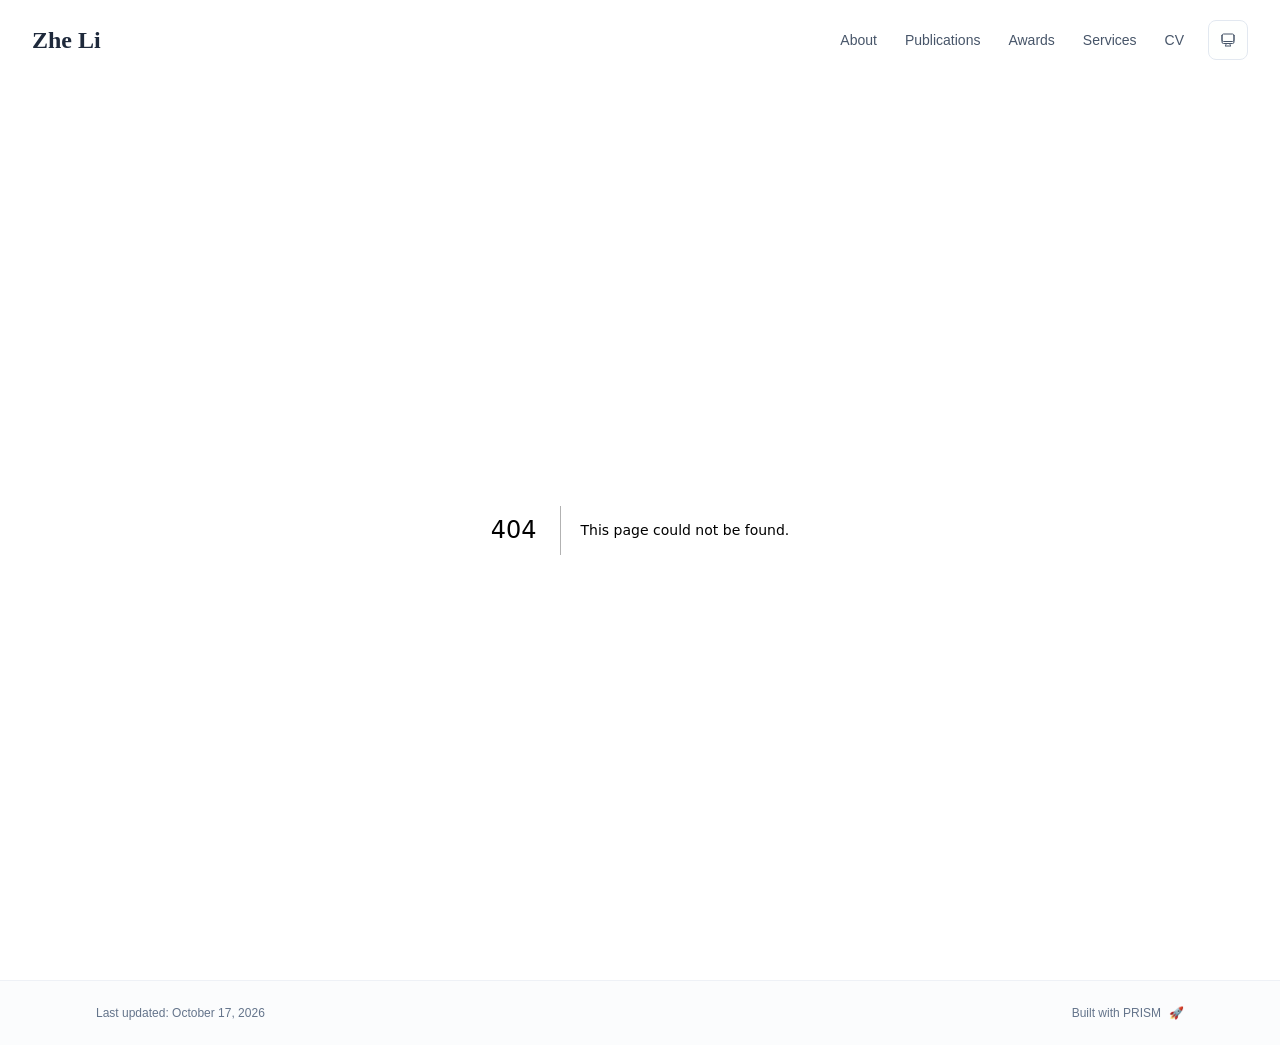
==== commit 5ab7b239: "Add publication category links and uniform framework images" ====
--- a/404/index.html
+++ b/404/index.html
@@ -1,4 +1,4 @@
-<!DOCTYPE html><html lang="en" class="scroll-smooth"><head><meta charSet="utf-8"/><meta name="viewport" content="width=device-width, initial-scale=1"/><link rel="stylesheet" href="/_next/static/css/ce5cdd52725165bf.css" data-precedence="next"/><link rel="preload" as="script" fetchPriority="low" href="/_next/static/chunks/webpack-679b75d1c4c2027c.js"/><script src="/_next/static/chunks/4bd1b696-70b6d399998de86a.js" async=""></script><script src="/_next/static/chunks/684-5aaa8290a129f299.js" async=""></script><script src="/_next/static/chunks/main-app-26427153d4f0dc2d.js" async=""></script><script src="/_next/static/chunks/461-a9a5d7b05a71d978.js" async=""></script><script src="/_next/static/chunks/874-6cc630662f3664af.js" async=""></script><script src="/_next/static/chunks/291-e39730cc9327e39b.js" async=""></script><script src="/_next/static/chunks/app/layout-bfe12c323d325dc7.js" async=""></script><meta name="robots" content="noindex"/><title>404: This page could not be found.</title><link rel="icon" href="/favicon.svg" type="image/svg+xml"/><link rel="dns-prefetch" href="https://jialeliu.com"/><link rel="preconnect" href="https://jialeliu.com" crossorigin=""/><link rel="preload" as="font" type="font/woff2" href="https://jialeliu.com/fonts/georgiab.woff2" crossorigin=""/><script>
+<!DOCTYPE html><html lang="en" class="scroll-smooth"><head><meta charSet="utf-8"/><meta name="viewport" content="width=device-width, initial-scale=1"/><link rel="stylesheet" href="/_next/static/css/ba6c14496e7915f1.css" data-precedence="next"/><link rel="preload" as="script" fetchPriority="low" href="/_next/static/chunks/webpack-679b75d1c4c2027c.js"/><script src="/_next/static/chunks/4bd1b696-70b6d399998de86a.js" async=""></script><script src="/_next/static/chunks/684-5aaa8290a129f299.js" async=""></script><script src="/_next/static/chunks/main-app-26427153d4f0dc2d.js" async=""></script><script src="/_next/static/chunks/461-a9a5d7b05a71d978.js" async=""></script><script src="/_next/static/chunks/874-6cc630662f3664af.js" async=""></script><script src="/_next/static/chunks/291-e39730cc9327e39b.js" async=""></script><script src="/_next/static/chunks/app/layout-bfe12c323d325dc7.js" async=""></script><meta name="robots" content="noindex"/><title>404: This page could not be found.</title><link rel="icon" href="/favicon.svg" type="image/svg+xml"/><link rel="dns-prefetch" href="https://jialeliu.com"/><link rel="preconnect" href="https://jialeliu.com" crossorigin=""/><link rel="preload" as="font" type="font/woff2" href="https://jialeliu.com/fonts/georgiab.woff2" crossorigin=""/><script>
               try {
                 const theme = localStorage.getItem('theme-storage');
                 const parsed = theme ? JSON.parse(theme) : null;
@@ -57,4 +57,4 @@
       root.lang = 'en';
       root.setAttribute('data-locale', 'en');
     }
-  </script><title>Zhe Li</title><meta name="description" content="Graduate researcher in computer science, focusing on humanoid robotics, locomotion, and multimodal motion generation."/><meta name="author" content="Zhe Li"/><meta name="keywords" content="Zhe Li,PhD,Research,Nanyang Technology University"/><meta name="creator" content="Zhe Li"/><meta name="publisher" content="Zhe Li"/><meta property="og:title" content="Zhe Li"/><meta property="og:description" content="Graduate researcher in computer science, focusing on humanoid robotics, locomotion, and multimodal motion generation."/><meta property="og:site_name" content="Zhe Li&#x27;s Academic Website"/><meta property="og:locale" content="en_US"/><meta property="og:type" content="website"/><meta name="twitter:card" content="summary"/><meta name="twitter:title" content="Zhe Li"/><meta name="twitter:description" content="Graduate researcher in computer science, focusing on humanoid robotics, locomotion, and multimodal motion generation."/><link rel="icon" href="/favicon.svg"/><link rel="apple-touch-icon" href="/apple-touch-icon.png" sizes="180x180" type="image/png"/><script>document.querySelectorAll('body link[rel="icon"], body link[rel="apple-touch-icon"]').forEach(el => document.head.appendChild(el))</script><script src="/_next/static/chunks/polyfills-42372ed130431b0a.js" noModule=""></script></head><body class="font-sans antialiased"><div style="visibility:hidden"><nav class="fixed top-0 left-0 right-0 z-50" data-headlessui-state=""><div class="transition-all duration-300 ease-out bg-transparent" style="transform:translateY(-100px)"><div class="max-w-7xl mx-auto px-4 sm:px-6 lg:px-8"><div class="flex justify-between items-center h-16 lg:h-20"><div class="flex-shrink-0" tabindex="0"><a class="text-xl lg:text-2xl font-serif font-semibold text-primary hover:text-accent transition-colors duration-200" href="/">Zhe Li</a></div><div class="hidden lg:block"><div class="ml-10 flex items-center space-x-3"><div class="relative flex items-baseline space-x-1"><a data-nav-href="/" class="relative px-3 py-2 text-sm font-medium rounded-lg transition-colors duration-150 text-neutral-600" href="/">About</a><a data-nav-href="/#publications" class="relative px-3 py-2 text-sm font-medium rounded-lg transition-colors duration-150 text-neutral-600" href="/#publications">Publications</a><a data-nav-href="/awards" class="relative px-3 py-2 text-sm font-medium rounded-lg transition-colors duration-150 text-neutral-600" href="/awards/">Awards</a><a data-nav-href="/services" class="relative px-3 py-2 text-sm font-medium rounded-lg transition-colors duration-150 text-neutral-600" href="/services/">Services</a><a data-nav-href="/Zhe_Li_CV.pdf" class="relative px-3 py-2 text-sm font-medium rounded-lg transition-colors duration-150 text-neutral-600" href="/Zhe_Li_CV.pdf" target="_blank" rel="noopener noreferrer">CV</a></div><div class="flex items-center justify-center w-10 h-10 rounded-lg border border-neutral-200 dark:border-[rgba(148,163,184,0.24)] bg-background dark:bg-neutral-800"><div class="w-4 h-4 rounded-full bg-neutral-300 animate-pulse"></div></div></div></div><div class="lg:hidden flex items-center space-x-2"><div class="flex items-center justify-center w-10 h-10 rounded-lg border border-neutral-200 dark:border-[rgba(148,163,184,0.24)] bg-background dark:bg-neutral-800"><div class="w-4 h-4 rounded-full bg-neutral-300 animate-pulse"></div></div><button class="inline-flex items-center justify-center p-2 rounded-md text-neutral-600 hover:text-primary hover:bg-neutral-100 dark:hover:bg-neutral-800 focus:outline-none focus:ring-2 focus:ring-inset focus:ring-accent transition-colors duration-200" id="headlessui-disclosure-button-«R7pdb»" type="button" aria-expanded="false" data-headlessui-state=""><span class="sr-only">Open main menu</span><div><svg xmlns="http://www.w3.org/2000/svg" fill="none" viewBox="0 0 24 24" stroke-width="1.5" stroke="currentColor" aria-hidden="true" data-slot="icon" class="block h-6 w-6"><path stroke-linecap="round" stroke-linejoin="round" d="M3.75 6.75h16.5M3.75 12h16.5m-16.5 5.25h16.5"></path></svg></div></button></div></div></div></div></nav><main class="min-h-screen pt-16 lg:pt-20"><div style="font-family:system-ui,&quot;Segoe UI&quot;,Roboto,Helvetica,Arial,sans-serif,&quot;Apple Color Emoji&quot;,&quot;Segoe UI Emoji&quot;;height:100vh;text-align:center;display:flex;flex-direction:column;align-items:center;justify-content:center"><div><style>body{color:#000;background:#fff;margin:0}.next-error-h1{border-right:1px solid rgba(0,0,0,.3)}@media (prefers-color-scheme:dark){body{color:#fff;background:#000}.next-error-h1{border-right:1px solid rgba(255,255,255,.3)}}</style><h1 class="next-error-h1" style="display:inline-block;margin:0 20px 0 0;padding:0 23px 0 0;font-size:24px;font-weight:500;vertical-align:top;line-height:49px">404</h1><div style="display:inline-block"><h2 style="font-size:14px;font-weight:400;line-height:49px;margin:0">This page could not be found.</h2></div></div></div><!--$--><!--/$--><!--$--><!--/$--></main><footer class="border-t border-neutral-200/50 bg-neutral-50/50 dark:bg-neutral-900/50 dark:border-neutral-700/50"><div class="max-w-6xl mx-auto px-4 sm:px-6 lg:px-8 py-6"><div class="flex flex-col sm:flex-row justify-between items-center gap-2"><p class="text-xs text-neutral-500">Last updated<!-- -->: <!-- -->October 15, 2026</p><p class="text-xs text-neutral-500 flex items-center"><a href="https://github.com/xyjoey/PRISM" target="_blank" rel="noopener noreferrer">Built with PRISM</a><span class="ml-2">🚀</span></p></div></div></footer></div><script src="/_next/static/chunks/webpack-679b75d1c4c2027c.js" async=""></script><script>(self.__next_f=self.__next_f||[]).push([0])</script><script>self.__next_f.push([1,"1:\"$Sreact.fragment\"\n3:I[3719,[\"461\",\"static/chunks/461-a9a5d7b05a71d978.js\",\"874\",\"static/chunks/874-6cc630662f3664af.js\",\"291\",\"static/chunks/291-e39730cc9327e39b.js\",\"177\",\"static/chunks/app/layout-bfe12c323d325dc7.js\"],\"ThemeProvider\"]\n4:I[310,[\"461\",\"static/chunks/461-a9a5d7b05a71d978.js\",\"874\",\"static/chunks/874-6cc630662f3664af.js\",\"291\",\"static/chunks/291-e39730cc9327e39b.js\",\"177\",\"static/chunks/app/layout-bfe12c323d325dc7.js\"],\"LocaleProvider\"]\n5:I[4574,[\"461\",\"static/chunks/461-a9a5d7b05a71d978.js\",\"874\",\"static/chunks/874-6cc630662f3664af.js\",\"291\",\"static/chunks/291-e39730cc9327e39b.js\",\"177\",\"static/chunks/app/layout-bfe12c323d325dc7.js\"],\"default\"]\n6:I[7555,[],\"\"]\n7:I[1295,[],\"\"]\n8:I[2548,[\"461\",\"static/chunks/461-a9a5d7b05a71d978.js\",\"874\",\"static/chunks/874-6cc630662f3664af.js\",\"291\",\"static/chunks/291-e39730cc9327e39b.js\",\"177\",\"static/chunks/app/layout-bfe12c323d325dc7.js\"],\"default\"]\n9:I[9665,[],\"MetadataBoundary\"]\nb:I[9665,[],\"OutletBoundary\"]\ne:I[4911,[],\"AsyncMetadataOutlet\"]\n10:I[9665,[],\"ViewportBoundary\"]\n12:I[6614,[],\"\"]\n:HL[\"/_next/static/css/ce5cdd52725165bf.css\",\"style\"]\n2:T57d,\n    try {\n      const cfg = {\"enabled\":true,\"locales\":[\"en\"],\"defaultLocale\":\"en\",\"mode\":\"auto\",\"fixedLocale\":\"en\",\"persist\":true,\"switcher\":true,\"labels\":{\"en\":\"English\"}};\n      const storageKey = 'locale-storage';\n      const normalize = (value) =\u003e typeof value === 'string' ? value.trim().replace('_', '-').toLowerCase() : '';\n      const matchLocale = (candidate) =\u003e {\n        const normalized = normalize(candidate);\n        if (!normalized) return null;\n        if (cfg.locales.includes(normalized)) return normalized;\n        const language = normalized.split('-')[0];\n        if (cfg.locales.includes(language)) return language;\n        return null;\n      };\n\n      let resolved = null;\n\n      if (cfg.persist) {\n        resolved = matchLocale(localStorage.getItem(storageKey));\n      }\n\n      if (!resolved) {\n        if (cfg.mode === 'fixed') {\n          resolved = cfg.fixedLocale;\n        } else {\n          resolved = matchLocale(navigator.language);\n        }\n      }\n\n      if (!resolved) {\n        resolved = cfg.defaultLocale;\n      }\n\n      const root = document.documentElement;\n      root.lang = resolved;\n      root.setAttribute('data-locale', resolved);\n\n      if (cfg.persist) {\n        localStorage.setItem(storageKey, resolved);\n      }\n    } catch (e) {\n      const root = document.documentElement;\n      root.lang = 'en';\n      root.setAttribute('data-locale', 'en');\n    }\n  0:{\"P\":null,\"b\":\"9YKnNqkb7QIiKRjhQxenU\",\"p\":\"\",\"c\":[\"\",\"_not-found\",\"\"],\"i\":false,\"f\":[[[\"\",{\"children\":[\"/_not-found\",{\"children\":[\"__PAGE__\",{}]}]},\"$undefined\",\"$undefined\",true],[\"\",[\"$\",\"$1\",\"c\",{\"children\":[[[\"$\",\"link\",\"0\",{\"rel\":\"stylesheet\",\"href\":\"/_next/static/css/ce5cdd52725165bf.css\",\"precedence\":\"next\",\"crossOrigin\":\"$undefined\",\"nonce\":\"$undefined\"}]],[\"$\",\"html\",null,{\"lang\":\"en\",\"className\":\"scroll-smooth\",\"suppressHydrationWarning\":true,\"children\":[[\"$\",\"head\",null,{\"children\":[[\"$\",\"link\",null,{\"rel\":\"icon\",\"href\":\"/favicon.svg\",\"type\":\"image/svg+xml\"}],[\"$\",\"link\",null,{\"rel\":\"dns-prefetch\",\"href\":\"https://jialeliu.com\"}],[\"$\",\"link\",null,{\"rel\":\"preconnect\",\"href\":\"https://jialeliu.com\",\"crossOrigin\":\"\"}],[\"$\",\"link\",null,{\"rel\":\"preload\",\"as\":\"font\",\"type\":\"font/woff2\",\"href\":\"https://jialeliu.com/fonts/georgiab.woff2\",\"crossOrigin\":\"\"}],[\"$\",\"script\",null,{\"dangerouslySetInnerHTML\":{\"__html\":\"\\n              try {\\n                const theme = localStorage.getItem('theme-storage');\\n                const parsed = theme ? JSON.parse(theme) : null;\\n                const setting = parsed?.state?.theme || 'system';\\n                const prefersDark = typeof window !== 'undefined' \u0026\u0026 window.matchMedia \u0026\u0026 window.matchMedia('(prefers-color-scheme: dark)').matches;\\n                const effective = setting === 'dark' ? 'dark' : (setting === 'light' ? 'light' : (prefersDark ? 'dark' : 'light'));\\n                var root = document.documentElement;\\n                root.classList.add(effective);\\n                root.setAttribute('data-theme', effective);\\n              } catch (e) {\\n                var root = document.documentElement;\\n                root.classList.add('light');\\n                root.setAttribute('data-theme', 'light');\\n              }\\n            \"}}],[\"$\",\"script\",null,{\"dangerouslySetInnerHTML\":{\"__html\":\"$2\"}}]]}],[\"$\",\"body\",null,{\"className\":\"font-sans antialiased\",\"children\":[\"$\",\"$L3\",null,{\"children\":[\"$\",\"$L4\",null,{\"config\":{\"enabled\":true,\"locales\":[\"en\"],\"defaultLocale\":\"en\",\"mode\":\"auto\",\"fixedLocale\":\"en\",\"persist\":true,\"switcher\":true,\"labels\":{\"en\":\"English\"}},\"children\":[[\"$\",\"$L5\",null,{\"items\":[{\"title\":\"About\",\"type\":\"page\",\"target\":\"about\",\"href\":\"/\"},{\"title\":\"Publications\",\"type\":\"page\",\"target\":\"publications\",\"href\":\"/#publications\"},{\"title\":\"Awards\",\"type\":\"page\",\"target\":\"awards\",\"href\":\"/awards\"},{\"title\":\"Services\",\"type\":\"page\",\"target\":\"services\",\"href\":\"/services\"},{\"title\":\"CV\",\"type\":\"link\",\"target\":\"cv\",\"href\":\"/Zhe_Li_CV.pdf\"}],\"siteTitle\":\"Zhe Li\",\"enableOnePageMode\":false,\"i18n\":\"$0:f:0:1:1:props:children:1:props:children:1:props:children:props:children:props:config\",\"itemsByLocale\":{\"en\":[{\"title\":\"About\",\"type\":\"page\",\"target\":\"about\",\"href\":\"/\"},{\"title\":\"Publications\",\"type\":\"page\",\"target\":\"publications\",\"href\":\"/#publications\"},{\"title\":\"Awards\",\"type\":\"page\",\"target\":\"awards\",\"href\":\"/awards\"},{\"title\":\"Services\",\"type\":\"page\",\"target\":\"services\",\"href\":\"/services\"},{\"title\":\"CV\",\"type\":\"link\",\"target\":\"cv\",\"href\":\"/Zhe_Li_CV.pdf\"}]},\"siteTitleByLocale\":{\"en\":\"Zhe Li\"}}],[\"$\",\"main\",null,{\"className\":\"min-h-screen pt-16 lg:pt-20\",\"children\":[\"$\",\"$L6\",null,{\"parallelRouterKey\":\"children\",\"error\":\"$undefined\",\"errorStyles\":\"$undefined\",\"errorScripts\":\"$undefined\",\"template\":[\"$\",\"$L7\",null,{}],\"templateStyles\":\"$undefined\",\"templateScripts\":\"$undefined\",\"notFound\":[[[\"$\",\"title\",null,{\"children\":\"404: This page could not be found.\"}],[\"$\",\"div\",null,{\"style\":{\"fontFamily\":\"system-ui,\\\"Segoe UI\\\",Roboto,Helvetica,Arial,sans-serif,\\\"Apple Color Emoji\\\",\\\"Segoe UI Emoji\\\"\",\"height\":\"100vh\",\"textAlign\":\"center\",\"display\":\"flex\",\"flexDirection\":\"column\",\"alignItems\":\"center\",\"justifyContent\":\"center\"},\"children\":[\"$\",\"div\",null,{\"children\":[[\"$\",\"style\",null,{\"dangerouslySetInnerHTML\":{\"__html\":\"body{color:#000;background:#fff;margin:0}.next-error-h1{border-right:1px solid rgba(0,0,0,.3)}@media (prefers-color-scheme:dark){body{color:#fff;background:#000}.next-error-h1{border-right:1px solid rgba(255,255,255,.3)}}\"}}],[\"$\",\"h1\",null,{\"className\":\"next-error-h1\",\"style\":{\"display\":\"inline-block\",\"margin\":\"0 20px 0 0\",\"padding\":\"0 23px 0 0\",\"fontSize\":24,\"fontWeight\":500,\"verticalAlign\":\"top\",\"lineHeight\":\"49px\"},\"children\":404}],[\"$\",\"div\",null,{\"style\":{\"display\":\"inline-block\"},\"children\":[\"$\",\"h2\",null,{\"style\":{\"fontSize\":14,\"fontWeight\":400,\"lineHeight\":\"49px\",\"margin\":0},\"children\":\"This page could not be found.\"}]}]]}]}]],[]],\"forbidden\":\"$undefined\",\"unauthorized\":\"$undefined\"}]}],[\"$\",\"$L8\",null,{\"lastUpdated\":\"October 15, 2026\",\"lastUpdatedByLocale\":{\"en\":\"October 15, 2026\"},\"defaultLocale\":\"en\"}]]}]}]}]]}]]}],{\"children\":[\"/_not-found\",[\"$\",\"$1\",\"c\",{\"children\":[null,[\"$\",\"$L6\",null,{\"parallelRouterKey\":\"children\",\"error\":\"$undefined\",\"errorStyles\":\"$undefined\",\"errorScripts\":\"$undefined\",\"template\":[\"$\",\"$L7\",null,{}],\"templateStyles\":\"$undefined\",\"templateScripts\":\"$undefined\",\"notFound\":\"$undefined\",\"forbidden\":\"$undefined\",\"unauthorized\":\"$undefined\"}]]}],{\"children\":[\"__PAGE__\",[\"$\",\"$1\",\"c\",{\"children\":[[[\"$\",\"title\",null,{\"children\":\"404: This page could not be found.\"}],[\"$\",\"div\",null,{\"style\":\"$0:f:0:1:1:props:children:1:props:children:1:props:children:props:children:props:children:1:props:children:props:notFound:0:1:props:style\",\"children\":[\"$\",\"div\",null,{\"children\":[[\"$\",\"style\",null,{\"dangerouslySetInnerHTML\":{\"__html\":\"body{color:#000;background:#fff;margin:0}.next-error-h1{border-right:1px solid rgba(0,0,0,.3)}@media (prefers-color-scheme:dark){body{color:#fff;background:#000}.next-error-h1{border-right:1px solid rgba(255,255,255,.3)}}\"}}],[\"$\",\"h1\",null,{\"className\":\"next-error-h1\",\"style\":\"$0:f:0:1:1:props:children:1:props:children:1:props:children:props:children:props:children:1:props:children:props:notFound:0:1:props:children:props:children:1:props:style\",\"children\":404}],[\"$\",\"div\",null,{\"style\":\"$0:f:0:1:1:props:children:1:props:children:1:props:children:props:children:props:children:1:props:children:props:notFound:0:1:props:children:props:children:2:props:style\",\"children\":[\"$\",\"h2\",null,{\"style\":\"$0:f:0:1:1:props:children:1:props:children:1:props:children:props:children:props:children:1:props:children:props:notFound:0:1:props:children:props:children:2:props:children:props:style\",\"children\":\"This page could not be found.\"}]}]]}]}]],[\"$\",\"$L9\",null,{\"children\":\"$La\"}],null,[\"$\",\"$Lb\",null,{\"children\":[\"$Lc\",\"$Ld\",[\"$\",\"$Le\",null,{\"promise\":\"$@f\"}]]}]]}],{},null,false]},null,false]},null,false],[\"$\",\"$1\",\"h\",{\"children\":[[\"$\",\"meta\",null,{\"name\":\"robots\",\"content\":\"noindex\"}],[\"$\",\"$1\",\"ntAKQeuViM1a2j9JFhPmn\",{\"children\":[[\"$\",\"$L10\",null,{\"children\":\"$L11\"}],null]}],null]}],false]],\"m\":\"$undefined\",\"G\":[\"$12\",\"$undefined\"],\"s\":false,\"S\":true}\n13:\"$Sreact.suspense\"\n14:I[4911,[],\"AsyncMetadata\"]\na:[\"$\",\"$13\",null,{\"fallback\":null,\"children\":[\"$\",\"$L14\",null,{\"promise\":\"$@15\"}]}]\nd:null\n11:[[\"$\",\"meta\",\"0\",{\"charSet\":\"utf-8\"}],[\"$\",\"meta\",\"1\",{\"name\":\"viewport\",\"content\":\"width=device-width, initial-scale=1\"}]]\nc:null\n15:{\"metadata\":[[\"$\",\"title\",\"0\",{\"children\":\"Zhe Li\"}],[\"$\",\"meta\",\"1\",{\"name\":\"description\",\"content\":\"Graduate researcher in computer science, focusing on humanoid robotics, locomotion, and multimodal motion generation.\"}],[\"$\",\"meta\",\"2\",{\"name\":\"author\",\"content\":\"Zhe Li\"}],[\"$\",\"meta\",\"3\",{\"name\":\"keywords\",\"content\":\"Zhe Li,PhD,Research,Nanyang Technology University\"}],[\"$\",\"meta\",\"4\",{\"name\":\"creator\",\"content\":\"Zhe Li\"}],[\"$\",\"meta\",\"5\",{\"name\":\"publisher\",\"content\":\"Zhe Li\"}],[\"$\",\"meta\",\"6\",{\"property\":\"og:title\",\"content\":\"Zhe Li\"}],[\"$\",\"meta\",\"7\",{\"property\":\"og:description\",\"content\":\"Graduate researcher in computer science, focusing on humanoid robotics, locomotion, and multimodal motion generation.\"}],[\"$\",\"meta\",\"8\",{\"property\":\"og:site_name\",\"content\":\"Zhe Li's Academic Website\"}],[\"$\",\"meta\",\"9\",{\"property\":\"og:locale\",\"content\":\"en_US\"}],[\"$\",\"meta\",\"10\",{\"property\":\"og:type\",\"content\":\"website\"}],[\"$\",\"meta\",\"11\",{\"name\":\"twitter:card\",\"content\":\"summary\"}],[\"$\",\"meta\",\"12\",{\"name\":\"twitter:title\",\"content\":\"Zhe Li\"}],[\"$\",\"meta\",\"13\",{\"name\":\"twitter:description\",\"content\":\"Graduate researcher in computer science, focusing on humanoid robotics, locomotion, and multimodal motion generation.\"}],[\"$\",\"link\",\"14\",{\"rel\":\"icon\",\"href\":\"/favicon.svg\"}],[\"$\",\"link\",\"15\",{\"rel\":\"apple-touch-icon\",\"href\":\"/apple-touch-icon.png\",\"sizes\":\"180x180\",\"type\":\"image/png\"}]],\"error\":null,\"digest\":\"$undefined\"}\nf:{\"metadata\":\"$15:metadata\",\"error\":null,\"digest\":\"$undefined\"}\n"])</script></body></html>+  </script><title>Zhe Li</title><meta name="description" content="Graduate researcher in computer science, focusing on humanoid robotics, locomotion, and multimodal motion generation."/><meta name="author" content="Zhe Li"/><meta name="keywords" content="Zhe Li,PhD,Research,Nanyang Technology University"/><meta name="creator" content="Zhe Li"/><meta name="publisher" content="Zhe Li"/><meta property="og:title" content="Zhe Li"/><meta property="og:description" content="Graduate researcher in computer science, focusing on humanoid robotics, locomotion, and multimodal motion generation."/><meta property="og:site_name" content="Zhe Li&#x27;s Academic Website"/><meta property="og:locale" content="en_US"/><meta property="og:type" content="website"/><meta name="twitter:card" content="summary"/><meta name="twitter:title" content="Zhe Li"/><meta name="twitter:description" content="Graduate researcher in computer science, focusing on humanoid robotics, locomotion, and multimodal motion generation."/><link rel="icon" href="/favicon.svg"/><link rel="apple-touch-icon" href="/apple-touch-icon.png" sizes="180x180" type="image/png"/><script>document.querySelectorAll('body link[rel="icon"], body link[rel="apple-touch-icon"]').forEach(el => document.head.appendChild(el))</script><script src="/_next/static/chunks/polyfills-42372ed130431b0a.js" noModule=""></script></head><body class="font-sans antialiased"><div style="visibility:hidden"><nav class="fixed top-0 left-0 right-0 z-50" data-headlessui-state=""><div class="transition-all duration-300 ease-out bg-transparent" style="transform:translateY(-100px)"><div class="max-w-7xl mx-auto px-4 sm:px-6 lg:px-8"><div class="flex justify-between items-center h-16 lg:h-20"><div class="flex-shrink-0" tabindex="0"><a class="text-xl lg:text-2xl font-serif font-semibold text-primary hover:text-accent transition-colors duration-200" href="/">Zhe Li</a></div><div class="hidden lg:block"><div class="ml-10 flex items-center space-x-3"><div class="relative flex items-baseline space-x-1"><a data-nav-href="/" class="relative px-3 py-2 text-sm font-medium rounded-lg transition-colors duration-150 text-neutral-600" href="/">About</a><a data-nav-href="/#publications" class="relative px-3 py-2 text-sm font-medium rounded-lg transition-colors duration-150 text-neutral-600" href="/#publications">Publications</a><a data-nav-href="/awards" class="relative px-3 py-2 text-sm font-medium rounded-lg transition-colors duration-150 text-neutral-600" href="/awards/">Awards</a><a data-nav-href="/services" class="relative px-3 py-2 text-sm font-medium rounded-lg transition-colors duration-150 text-neutral-600" href="/services/">Services</a><a data-nav-href="/Zhe_Li_CV.pdf" class="relative px-3 py-2 text-sm font-medium rounded-lg transition-colors duration-150 text-neutral-600" href="/Zhe_Li_CV.pdf" target="_blank" rel="noopener noreferrer">CV</a></div><div class="flex items-center justify-center w-10 h-10 rounded-lg border border-neutral-200 dark:border-[rgba(148,163,184,0.24)] bg-background dark:bg-neutral-800"><div class="w-4 h-4 rounded-full bg-neutral-300 animate-pulse"></div></div></div></div><div class="lg:hidden flex items-center space-x-2"><div class="flex items-center justify-center w-10 h-10 rounded-lg border border-neutral-200 dark:border-[rgba(148,163,184,0.24)] bg-background dark:bg-neutral-800"><div class="w-4 h-4 rounded-full bg-neutral-300 animate-pulse"></div></div><button class="inline-flex items-center justify-center p-2 rounded-md text-neutral-600 hover:text-primary hover:bg-neutral-100 dark:hover:bg-neutral-800 focus:outline-none focus:ring-2 focus:ring-inset focus:ring-accent transition-colors duration-200" id="headlessui-disclosure-button-«R7pdb»" type="button" aria-expanded="false" data-headlessui-state=""><span class="sr-only">Open main menu</span><div><svg xmlns="http://www.w3.org/2000/svg" fill="none" viewBox="0 0 24 24" stroke-width="1.5" stroke="currentColor" aria-hidden="true" data-slot="icon" class="block h-6 w-6"><path stroke-linecap="round" stroke-linejoin="round" d="M3.75 6.75h16.5M3.75 12h16.5m-16.5 5.25h16.5"></path></svg></div></button></div></div></div></div></nav><main class="min-h-screen pt-16 lg:pt-20"><div style="font-family:system-ui,&quot;Segoe UI&quot;,Roboto,Helvetica,Arial,sans-serif,&quot;Apple Color Emoji&quot;,&quot;Segoe UI Emoji&quot;;height:100vh;text-align:center;display:flex;flex-direction:column;align-items:center;justify-content:center"><div><style>body{color:#000;background:#fff;margin:0}.next-error-h1{border-right:1px solid rgba(0,0,0,.3)}@media (prefers-color-scheme:dark){body{color:#fff;background:#000}.next-error-h1{border-right:1px solid rgba(255,255,255,.3)}}</style><h1 class="next-error-h1" style="display:inline-block;margin:0 20px 0 0;padding:0 23px 0 0;font-size:24px;font-weight:500;vertical-align:top;line-height:49px">404</h1><div style="display:inline-block"><h2 style="font-size:14px;font-weight:400;line-height:49px;margin:0">This page could not be found.</h2></div></div></div><!--$--><!--/$--><!--$--><!--/$--></main><footer class="border-t border-neutral-200/50 bg-neutral-50/50 dark:bg-neutral-900/50 dark:border-neutral-700/50"><div class="max-w-6xl mx-auto px-4 sm:px-6 lg:px-8 py-6"><div class="flex flex-col sm:flex-row justify-between items-center gap-2"><p class="text-xs text-neutral-500">Last updated<!-- -->: <!-- -->October 17, 2026</p><p class="text-xs text-neutral-500 flex items-center"><a href="https://github.com/xyjoey/PRISM" target="_blank" rel="noopener noreferrer">Built with PRISM</a><span class="ml-2">🚀</span></p></div></div></footer></div><script src="/_next/static/chunks/webpack-679b75d1c4c2027c.js" async=""></script><script>(self.__next_f=self.__next_f||[]).push([0])</script><script>self.__next_f.push([1,"1:\"$Sreact.fragment\"\n3:I[3719,[\"461\",\"static/chunks/461-a9a5d7b05a71d978.js\",\"874\",\"static/chunks/874-6cc630662f3664af.js\",\"291\",\"static/chunks/291-e39730cc9327e39b.js\",\"177\",\"static/chunks/app/layout-bfe12c323d325dc7.js\"],\"ThemeProvider\"]\n4:I[310,[\"461\",\"static/chunks/461-a9a5d7b05a71d978.js\",\"874\",\"static/chunks/874-6cc630662f3664af.js\",\"291\",\"static/chunks/291-e39730cc9327e39b.js\",\"177\",\"static/chunks/app/layout-bfe12c323d325dc7.js\"],\"LocaleProvider\"]\n5:I[4574,[\"461\",\"static/chunks/461-a9a5d7b05a71d978.js\",\"874\",\"static/chunks/874-6cc630662f3664af.js\",\"291\",\"static/chunks/291-e39730cc9327e39b.js\",\"177\",\"static/chunks/app/layout-bfe12c323d325dc7.js\"],\"default\"]\n6:I[7555,[],\"\"]\n7:I[1295,[],\"\"]\n8:I[2548,[\"461\",\"static/chunks/461-a9a5d7b05a71d978.js\",\"874\",\"static/chunks/874-6cc630662f3664af.js\",\"291\",\"static/chunks/291-e39730cc9327e39b.js\",\"177\",\"static/chunks/app/layout-bfe12c323d325dc7.js\"],\"default\"]\n9:I[9665,[],\"MetadataBoundary\"]\nb:I[9665,[],\"OutletBoundary\"]\ne:I[4911,[],\"AsyncMetadataOutlet\"]\n10:I[9665,[],\"ViewportBoundary\"]\n12:I[6614,[],\"\"]\n:HL[\"/_next/static/css/ba6c14496e7915f1.css\",\"style\"]\n2:T57d,\n    try {\n      const cfg = {\"enabled\":true,\"locales\":[\"en\"],\"defaultLocale\":\"en\",\"mode\":\"auto\",\"fixedLocale\":\"en\",\"persist\":true,\"switcher\":true,\"labels\":{\"en\":\"English\"}};\n      const storageKey = 'locale-storage';\n      const normalize = (value) =\u003e typeof value === 'string' ? value.trim().replace('_', '-').toLowerCase() : '';\n      const matchLocale = (candidate) =\u003e {\n        const normalized = normalize(candidate);\n        if (!normalized) return null;\n        if (cfg.locales.includes(normalized)) return normalized;\n        const language = normalized.split('-')[0];\n        if (cfg.locales.includes(language)) return language;\n        return null;\n      };\n\n      let resolved = null;\n\n      if (cfg.persist) {\n        resolved = matchLocale(localStorage.getItem(storageKey));\n      }\n\n      if (!resolved) {\n        if (cfg.mode === 'fixed') {\n          resolved = cfg.fixedLocale;\n        } else {\n          resolved = matchLocale(navigator.language);\n        }\n      }\n\n      if (!resolved) {\n        resolved = cfg.defaultLocale;\n      }\n\n      const root = document.documentElement;\n      root.lang = resolved;\n      root.setAttribute('data-locale', resolved);\n\n      if (cfg.persist) {\n        localStorage.setItem(storageKey, resolved);\n      }\n    } catch (e) {\n      const root = document.documentElement;\n      root.lang = 'en';\n      root.setAttribute('data-locale', 'en');\n    }\n  0:{\"P\":null,\"b\":\"9YKnNqkb7QIiKRjhQxenU\",\"p\":\"\",\"c\":[\"\",\"_not-found\",\"\"],\"i\":false,\"f\":[[[\"\",{\"children\":[\"/_not-found\",{\"children\":[\"__PAGE__\",{}]}]},\"$undefined\",\"$undefined\",true],[\"\",[\"$\",\"$1\",\"c\",{\"children\":[[[\"$\",\"link\",\"0\",{\"rel\":\"stylesheet\",\"href\":\"/_next/static/css/ba6c14496e7915f1.css\",\"precedence\":\"next\",\"crossOrigin\":\"$undefined\",\"nonce\":\"$undefined\"}]],[\"$\",\"html\",null,{\"lang\":\"en\",\"className\":\"scroll-smooth\",\"suppressHydrationWarning\":true,\"children\":[[\"$\",\"head\",null,{\"children\":[[\"$\",\"link\",null,{\"rel\":\"icon\",\"href\":\"/favicon.svg\",\"type\":\"image/svg+xml\"}],[\"$\",\"link\",null,{\"rel\":\"dns-prefetch\",\"href\":\"https://jialeliu.com\"}],[\"$\",\"link\",null,{\"rel\":\"preconnect\",\"href\":\"https://jialeliu.com\",\"crossOrigin\":\"\"}],[\"$\",\"link\",null,{\"rel\":\"preload\",\"as\":\"font\",\"type\":\"font/woff2\",\"href\":\"https://jialeliu.com/fonts/georgiab.woff2\",\"crossOrigin\":\"\"}],[\"$\",\"script\",null,{\"dangerouslySetInnerHTML\":{\"__html\":\"\\n              try {\\n                const theme = localStorage.getItem('theme-storage');\\n                const parsed = theme ? JSON.parse(theme) : null;\\n                const setting = parsed?.state?.theme || 'system';\\n                const prefersDark = typeof window !== 'undefined' \u0026\u0026 window.matchMedia \u0026\u0026 window.matchMedia('(prefers-color-scheme: dark)').matches;\\n                const effective = setting === 'dark' ? 'dark' : (setting === 'light' ? 'light' : (prefersDark ? 'dark' : 'light'));\\n                var root = document.documentElement;\\n                root.classList.add(effective);\\n                root.setAttribute('data-theme', effective);\\n              } catch (e) {\\n                var root = document.documentElement;\\n                root.classList.add('light');\\n                root.setAttribute('data-theme', 'light');\\n              }\\n            \"}}],[\"$\",\"script\",null,{\"dangerouslySetInnerHTML\":{\"__html\":\"$2\"}}]]}],[\"$\",\"body\",null,{\"className\":\"font-sans antialiased\",\"children\":[\"$\",\"$L3\",null,{\"children\":[\"$\",\"$L4\",null,{\"config\":{\"enabled\":true,\"locales\":[\"en\"],\"defaultLocale\":\"en\",\"mode\":\"auto\",\"fixedLocale\":\"en\",\"persist\":true,\"switcher\":true,\"labels\":{\"en\":\"English\"}},\"children\":[[\"$\",\"$L5\",null,{\"items\":[{\"title\":\"About\",\"type\":\"page\",\"target\":\"about\",\"href\":\"/\"},{\"title\":\"Publications\",\"type\":\"page\",\"target\":\"publications\",\"href\":\"/#publications\"},{\"title\":\"Awards\",\"type\":\"page\",\"target\":\"awards\",\"href\":\"/awards\"},{\"title\":\"Services\",\"type\":\"page\",\"target\":\"services\",\"href\":\"/services\"},{\"title\":\"CV\",\"type\":\"link\",\"target\":\"cv\",\"href\":\"/Zhe_Li_CV.pdf\"}],\"siteTitle\":\"Zhe Li\",\"enableOnePageMode\":false,\"i18n\":\"$0:f:0:1:1:props:children:1:props:children:1:props:children:props:children:props:config\",\"itemsByLocale\":{\"en\":[{\"title\":\"About\",\"type\":\"page\",\"target\":\"about\",\"href\":\"/\"},{\"title\":\"Publications\",\"type\":\"page\",\"target\":\"publications\",\"href\":\"/#publications\"},{\"title\":\"Awards\",\"type\":\"page\",\"target\":\"awards\",\"href\":\"/awards\"},{\"title\":\"Services\",\"type\":\"page\",\"target\":\"services\",\"href\":\"/services\"},{\"title\":\"CV\",\"type\":\"link\",\"target\":\"cv\",\"href\":\"/Zhe_Li_CV.pdf\"}]},\"siteTitleByLocale\":{\"en\":\"Zhe Li\"}}],[\"$\",\"main\",null,{\"className\":\"min-h-screen pt-16 lg:pt-20\",\"children\":[\"$\",\"$L6\",null,{\"parallelRouterKey\":\"children\",\"error\":\"$undefined\",\"errorStyles\":\"$undefined\",\"errorScripts\":\"$undefined\",\"template\":[\"$\",\"$L7\",null,{}],\"templateStyles\":\"$undefined\",\"templateScripts\":\"$undefined\",\"notFound\":[[[\"$\",\"title\",null,{\"children\":\"404: This page could not be found.\"}],[\"$\",\"div\",null,{\"style\":{\"fontFamily\":\"system-ui,\\\"Segoe UI\\\",Roboto,Helvetica,Arial,sans-serif,\\\"Apple Color Emoji\\\",\\\"Segoe UI Emoji\\\"\",\"height\":\"100vh\",\"textAlign\":\"center\",\"display\":\"flex\",\"flexDirection\":\"column\",\"alignItems\":\"center\",\"justifyContent\":\"center\"},\"children\":[\"$\",\"div\",null,{\"children\":[[\"$\",\"style\",null,{\"dangerouslySetInnerHTML\":{\"__html\":\"body{color:#000;background:#fff;margin:0}.next-error-h1{border-right:1px solid rgba(0,0,0,.3)}@media (prefers-color-scheme:dark){body{color:#fff;background:#000}.next-error-h1{border-right:1px solid rgba(255,255,255,.3)}}\"}}],[\"$\",\"h1\",null,{\"className\":\"next-error-h1\",\"style\":{\"display\":\"inline-block\",\"margin\":\"0 20px 0 0\",\"padding\":\"0 23px 0 0\",\"fontSize\":24,\"fontWeight\":500,\"verticalAlign\":\"top\",\"lineHeight\":\"49px\"},\"children\":404}],[\"$\",\"div\",null,{\"style\":{\"display\":\"inline-block\"},\"children\":[\"$\",\"h2\",null,{\"style\":{\"fontSize\":14,\"fontWeight\":400,\"lineHeight\":\"49px\",\"margin\":0},\"children\":\"This page could not be found.\"}]}]]}]}]],[]],\"forbidden\":\"$undefined\",\"unauthorized\":\"$undefined\"}]}],[\"$\",\"$L8\",null,{\"lastUpdated\":\"October 17, 2026\",\"lastUpdatedByLocale\":{\"en\":\"October 17, 2026\"},\"defaultLocale\":\"en\"}]]}]}]}]]}]]}],{\"children\":[\"/_not-found\",[\"$\",\"$1\",\"c\",{\"children\":[null,[\"$\",\"$L6\",null,{\"parallelRouterKey\":\"children\",\"error\":\"$undefined\",\"errorStyles\":\"$undefined\",\"errorScripts\":\"$undefined\",\"template\":[\"$\",\"$L7\",null,{}],\"templateStyles\":\"$undefined\",\"templateScripts\":\"$undefined\",\"notFound\":\"$undefined\",\"forbidden\":\"$undefined\",\"unauthorized\":\"$undefined\"}]]}],{\"children\":[\"__PAGE__\",[\"$\",\"$1\",\"c\",{\"children\":[[[\"$\",\"title\",null,{\"children\":\"404: This page could not be found.\"}],[\"$\",\"div\",null,{\"style\":\"$0:f:0:1:1:props:children:1:props:children:1:props:children:props:children:props:children:1:props:children:props:notFound:0:1:props:style\",\"children\":[\"$\",\"div\",null,{\"children\":[[\"$\",\"style\",null,{\"dangerouslySetInnerHTML\":{\"__html\":\"body{color:#000;background:#fff;margin:0}.next-error-h1{border-right:1px solid rgba(0,0,0,.3)}@media (prefers-color-scheme:dark){body{color:#fff;background:#000}.next-error-h1{border-right:1px solid rgba(255,255,255,.3)}}\"}}],[\"$\",\"h1\",null,{\"className\":\"next-error-h1\",\"style\":\"$0:f:0:1:1:props:children:1:props:children:1:props:children:props:children:props:children:1:props:children:props:notFound:0:1:props:children:props:children:1:props:style\",\"children\":404}],[\"$\",\"div\",null,{\"style\":\"$0:f:0:1:1:props:children:1:props:children:1:props:children:props:children:props:children:1:props:children:props:notFound:0:1:props:children:props:children:2:props:style\",\"children\":[\"$\",\"h2\",null,{\"style\":\"$0:f:0:1:1:props:children:1:props:children:1:props:children:props:children:props:children:1:props:children:props:notFound:0:1:props:children:props:children:2:props:children:props:style\",\"children\":\"This page could not be found.\"}]}]]}]}]],[\"$\",\"$L9\",null,{\"children\":\"$La\"}],null,[\"$\",\"$Lb\",null,{\"children\":[\"$Lc\",\"$Ld\",[\"$\",\"$Le\",null,{\"promise\":\"$@f\"}]]}]]}],{},null,false]},null,false]},null,false],[\"$\",\"$1\",\"h\",{\"children\":[[\"$\",\"meta\",null,{\"name\":\"robots\",\"content\":\"noindex\"}],[\"$\",\"$1\",\"ntAKQeuViM1a2j9JFhPmn\",{\"children\":[[\"$\",\"$L10\",null,{\"children\":\"$L11\"}],null]}],null]}],false]],\"m\":\"$undefined\",\"G\":[\"$12\",\"$undefined\"],\"s\":false,\"S\":true}\n13:\"$Sreact.suspense\"\n14:I[4911,[],\"AsyncMetadata\"]\na:[\"$\",\"$13\",null,{\"fallback\":null,\"children\":[\"$\",\"$L14\",null,{\"promise\":\"$@15\"}]}]\nd:null\n11:[[\"$\",\"meta\",\"0\",{\"charSet\":\"utf-8\"}],[\"$\",\"meta\",\"1\",{\"name\":\"viewport\",\"content\":\"width=device-width, initial-scale=1\"}]]\nc:null\n15:{\"metadata\":[[\"$\",\"title\",\"0\",{\"children\":\"Zhe Li\"}],[\"$\",\"meta\",\"1\",{\"name\":\"description\",\"content\":\"Graduate researcher in computer science, focusing on humanoid robotics, locomotion, and multimodal motion generation.\"}],[\"$\",\"meta\",\"2\",{\"name\":\"author\",\"content\":\"Zhe Li\"}],[\"$\",\"meta\",\"3\",{\"name\":\"keywords\",\"content\":\"Zhe Li,PhD,Research,Nanyang Technology University\"}],[\"$\",\"meta\",\"4\",{\"name\":\"creator\",\"content\":\"Zhe Li\"}],[\"$\",\"meta\",\"5\",{\"name\":\"publisher\",\"content\":\"Zhe Li\"}],[\"$\",\"meta\",\"6\",{\"property\":\"og:title\",\"content\":\"Zhe Li\"}],[\"$\",\"meta\",\"7\",{\"property\":\"og:description\",\"content\":\"Graduate researcher in computer science, focusing on humanoid robotics, locomotion, and multimodal motion generation.\"}],[\"$\",\"meta\",\"8\",{\"property\":\"og:site_name\",\"content\":\"Zhe Li's Academic Website\"}],[\"$\",\"meta\",\"9\",{\"property\":\"og:locale\",\"content\":\"en_US\"}],[\"$\",\"meta\",\"10\",{\"property\":\"og:type\",\"content\":\"website\"}],[\"$\",\"meta\",\"11\",{\"name\":\"twitter:card\",\"content\":\"summary\"}],[\"$\",\"meta\",\"12\",{\"name\":\"twitter:title\",\"content\":\"Zhe Li\"}],[\"$\",\"meta\",\"13\",{\"name\":\"twitter:description\",\"content\":\"Graduate researcher in computer science, focusing on humanoid robotics, locomotion, and multimodal motion generation.\"}],[\"$\",\"link\",\"14\",{\"rel\":\"icon\",\"href\":\"/favicon.svg\"}],[\"$\",\"link\",\"15\",{\"rel\":\"apple-touch-icon\",\"href\":\"/apple-touch-icon.png\",\"sizes\":\"180x180\",\"type\":\"image/png\"}]],\"error\":null,\"digest\":\"$undefined\"}\nf:{\"metadata\":\"$15:metadata\",\"error\":null,\"digest\":\"$undefined\"}\n"])</script></body></html>
--- a/_next/static/css/ba6c14496e7915f1.css
+++ b/_next/static/css/ba6c14496e7915f1.css
@@ -0,0 +1,102 @@
+/*! tailwindcss v4.1.10 | MIT License | https://tailwindcss.com */@layer properties{@supports (((-webkit-hyphens:none)) and (not (margin-trim:inline))) or ((-moz-orient:inline) and (not (color:rgb(from red r g b)))){*,::backdrop,:after,:before{--tw-translate-x:0;--tw-translate-y:0;--tw-translate-z:0;--tw-rotate-x:initial;--tw-rotate-y:initial;--tw-rotate-z:initial;--tw-skew-x:initial;--tw-skew-y:initial;--tw-space-y-reverse:0;--tw-space-x-reverse:0;--tw-border-style:solid;--tw-leading:initial;--tw-font-weight:initial;--tw-ordinal:initial;--tw-slashed-zero:initial;--tw-numeric-figure:initial;--tw-numeric-spacing:initial;--tw-numeric-fraction:initial;--tw-shadow:0 0 #0000;--tw-shadow-color:initial;--tw-shadow-alpha:100%;--tw-inset-shadow:0 0 #0000;--tw-inset-shadow-color:initial;--tw-inset-shadow-alpha:100%;--tw-ring-color:initial;--tw-ring-shadow:0 0 #0000;--tw-inset-ring-color:initial;--tw-inset-ring-shadow:0 0 #0000;--tw-ring-inset:initial;--tw-ring-offset-width:0px;--tw-ring-offset-color:#fff;--tw-ring-offset-shadow:0 0 #0000;--tw-blur:initial;--tw-brightness:initial;--tw-contrast:initial;--tw-grayscale:initial;--tw-hue-rotate:initial;--tw-invert:initial;--tw-opacity:initial;--tw-saturate:initial;--tw-sepia:initial;--tw-drop-shadow:initial;--tw-drop-shadow-color:initial;--tw-drop-shadow-alpha:100%;--tw-drop-shadow-size:initial;--tw-backdrop-blur:initial;--tw-backdrop-brightness:initial;--tw-backdrop-contrast:initial;--tw-backdrop-grayscale:initial;--tw-backdrop-hue-rotate:initial;--tw-backdrop-invert:initial;--tw-backdrop-opacity:initial;--tw-backdrop-saturate:initial;--tw-backdrop-sepia:initial;--tw-duration:initial;--tw-ease:initial;--tw-scale-x:1;--tw-scale-y:1;--tw-scale-z:1}}}@layer theme{:host,:root{--font-sans:"Inter",-apple-system,BlinkMacSystemFont,"Segoe UI",Roboto,sans-serif;--color-red-50:oklch(97.1% .013 17.38);--color-red-400:oklch(70.4% .191 22.216);--color-red-600:oklch(57.7% .245 27.325);--color-red-900:oklch(39.6% .141 25.723);--color-white:#fff;--spacing:.25rem;--container-2xl:42rem;--container-3xl:48rem;--container-4xl:56rem;--container-6xl:72rem;--container-7xl:80rem;--text-xs:.75rem;--text-xs--line-height:calc(1/.75);--text-sm:.875rem;--text-sm--line-height:calc(1.25/.875);--text-base:1rem;--text-base--line-height:calc(1.5/1);--text-lg:1.125rem;--text-lg--line-height:calc(1.75/1.125);--text-xl:1.25rem;--text-xl--line-height:calc(1.75/1.25);--text-2xl:1.5rem;--text-2xl--line-height:calc(2/1.5);--text-3xl:1.875rem;--text-3xl--line-height:calc(2.25/1.875);--text-4xl:2.25rem;--text-4xl--line-height:calc(2.5/2.25);--font-weight-medium:500;--font-weight-semibold:600;--font-weight-bold:700;--leading-tight:1.25;--leading-relaxed:1.625;--radius-md:.375rem;--radius-lg:.5rem;--radius-xl:.75rem;--radius-2xl:1rem;--ease-in:cubic-bezier(.4,0,1,1);--ease-out:cubic-bezier(0,0,.2,1);--ease-in-out:cubic-bezier(.4,0,.2,1);--animate-pulse:pulse 2s cubic-bezier(.4,0,.6,1)infinite;--blur-xl:24px;--aspect-video:16/9;--default-transition-duration:.15s;--default-transition-timing-function:cubic-bezier(.4,0,.2,1);--default-font-family:"Inter",-apple-system,BlinkMacSystemFont,"Segoe UI",Roboto,sans-serif;--default-mono-font-family:"SF Mono",Monaco,"Cascadia Code","Roboto Mono",Consolas,"Courier New",monospace;--line-height-normal:1.5;--shadow-glass:0 8px 32px 0 #1f26875e}}@layer base{*,::backdrop,:after,:before{box-sizing:border-box;border:0 solid;margin:0;padding:0}::file-selector-button{box-sizing:border-box;border:0 solid;margin:0;padding:0}:host,html{-webkit-text-size-adjust:100%;tab-size:4;line-height:1.5;font-family:var(--default-font-family,ui-sans-serif,system-ui,sans-serif,"Apple Color Emoji","Segoe UI Emoji","Segoe UI Symbol","Noto Color Emoji");font-feature-settings:var(--default-font-feature-settings,normal);font-variation-settings:var(--default-font-variation-settings,normal);-webkit-tap-highlight-color:transparent}hr{height:0;color:inherit;border-top-width:1px}abbr:where([title]){-webkit-text-decoration:underline dotted;text-decoration:underline dotted}h1,h2,h3,h4,h5,h6{font-size:inherit;font-weight:inherit}a{color:inherit;-webkit-text-decoration:inherit;text-decoration:inherit}b,strong{font-weight:bolder}code,kbd,pre,samp{font-family:var(--default-mono-font-family,ui-monospace,SFMono-Regular,Menlo,Monaco,Consolas,"Liberation Mono","Courier New",monospace);font-feature-settings:var(--default-mono-font-feature-settings,normal);font-variation-settings:var(--default-mono-font-variation-settings,normal);font-size:1em}small{font-size:80%}sub,sup{vertical-align:baseline;font-size:75%;line-height:0;position:relative}sub{bottom:-.25em}sup{top:-.5em}table{text-indent:0;border-color:inherit;border-collapse:collapse}:-moz-focusring{outline:auto}progress{vertical-align:baseline}summary{display:list-item}menu,ol,ul{list-style:none}audio,canvas,embed,iframe,img,object,svg,video{vertical-align:middle;display:block}img,video{max-width:100%;height:auto}button,input,optgroup,select,textarea{font:inherit;font-feature-settings:inherit;font-variation-settings:inherit;letter-spacing:inherit;color:inherit;opacity:1;background-color:#0000;border-radius:0}::file-selector-button{font:inherit;font-feature-settings:inherit;font-variation-settings:inherit;letter-spacing:inherit;color:inherit;opacity:1;background-color:#0000;border-radius:0}:where(select:is([multiple],[size])) optgroup{font-weight:bolder}:where(select:is([multiple],[size])) optgroup option{padding-inline-start:20px}::file-selector-button{margin-inline-end:4px}::placeholder{opacity:1}@supports (not ((-webkit-appearance:-apple-pay-button))) or (contain-intrinsic-size:1px){::placeholder{color:currentColor}@supports (color:color-mix(in lab,red,red)){::placeholder{color:color-mix(in oklab,currentcolor 50%,transparent)}}}textarea{resize:vertical}::-webkit-search-decoration{-webkit-appearance:none}::-webkit-date-and-time-value{min-height:1lh;text-align:inherit}::-webkit-datetime-edit{display:inline-flex}::-webkit-datetime-edit-fields-wrapper{padding:0}::-webkit-datetime-edit,::-webkit-datetime-edit-year-field{padding-block:0}::-webkit-datetime-edit-day-field,::-webkit-datetime-edit-month-field{padding-block:0}::-webkit-datetime-edit-hour-field,::-webkit-datetime-edit-minute-field{padding-block:0}::-webkit-datetime-edit-millisecond-field,::-webkit-datetime-edit-second-field{padding-block:0}::-webkit-datetime-edit-meridiem-field{padding-block:0}:-moz-ui-invalid{box-shadow:none}button,input:where([type=button],[type=reset],[type=submit]){appearance:button}::file-selector-button{appearance:button}::-webkit-inner-spin-button,::-webkit-outer-spin-button{height:auto}[hidden]:where(:not([hidden=until-found])){display:none!important}}@layer components;@layer utilities{.pointer-events-none{pointer-events:none}.visible{visibility:visible}.sr-only{clip:rect(0,0,0,0);white-space:nowrap;border-width:0;width:1px;height:1px;margin:-1px;padding:0;overflow:hidden}.absolute,.sr-only{position:absolute}.fixed{position:fixed}.relative{position:relative}.static{position:static}.sticky{position:sticky}.inset-0{inset:calc(var(--spacing)*0)}.top-0{top:calc(var(--spacing)*0)}.top-1\/2{top:50%}.top-2{top:calc(var(--spacing)*2)}.top-8{top:calc(var(--spacing)*8)}.top-full{top:100%}.right-0{right:calc(var(--spacing)*0)}.right-2{right:calc(var(--spacing)*2)}.left-0{left:calc(var(--spacing)*0)}.left-1\/2{left:50%}.left-3{left:calc(var(--spacing)*3)}.z-10{z-index:10}.z-20{z-index:20}.z-40{z-index:40}.z-50{z-index:50}.container{width:100%}@media (min-width:40rem){.container{max-width:40rem}}@media (min-width:48rem){.container{max-width:48rem}}@media (min-width:64rem){.container{max-width:64rem}}@media (min-width:80rem){.container{max-width:80rem}}@media (min-width:96rem){.container{max-width:96rem}}.mx-auto{margin-inline:auto}.my-4{margin-block:calc(var(--spacing)*4)}.mt-2{margin-top:calc(var(--spacing)*2)}.mt-4{margin-top:calc(var(--spacing)*4)}.mt-6{margin-top:calc(var(--spacing)*6)}.mt-8{margin-top:calc(var(--spacing)*8)}.mt-auto{margin-top:auto}.mr-1{margin-right:calc(var(--spacing)*1)}.mr-1\.5{margin-right:calc(var(--spacing)*1.5)}.mr-2{margin-right:calc(var(--spacing)*2)}.mb-1{margin-bottom:calc(var(--spacing)*1)}.mb-2{margin-bottom:calc(var(--spacing)*2)}.mb-3{margin-bottom:calc(var(--spacing)*3)}.mb-4{margin-bottom:calc(var(--spacing)*4)}.mb-6{margin-bottom:calc(var(--spacing)*6)}.mb-8{margin-bottom:calc(var(--spacing)*8)}.ml-0{margin-left:calc(var(--spacing)*0)}.ml-2{margin-left:calc(var(--spacing)*2)}.ml-4{margin-left:calc(var(--spacing)*4)}.ml-10{margin-left:calc(var(--spacing)*10)}.line-clamp-2{-webkit-line-clamp:2}.line-clamp-2,.line-clamp-3{-webkit-box-orient:vertical;display:-webkit-box;overflow:hidden}.line-clamp-3{-webkit-line-clamp:3}.block{display:block}.contents{display:contents}.flex{display:flex}.grid{display:grid}.hidden{display:none}.inline{display:inline}.inline-block{display:inline-block}.inline-flex{display:inline-flex}.table{display:table}.aspect-video{aspect-ratio:var(--aspect-video)}.h-0{height:calc(var(--spacing)*0)}.h-2\.5{height:calc(var(--spacing)*2.5)}.h-3{height:calc(var(--spacing)*3)}.h-3\.5{height:calc(var(--spacing)*3.5)}.h-4{height:calc(var(--spacing)*4)}.h-5{height:calc(var(--spacing)*5)}.h-6{height:calc(var(--spacing)*6)}.h-8{height:calc(var(--spacing)*8)}.h-10{height:calc(var(--spacing)*10)}.h-12{height:calc(var(--spacing)*12)}.h-16{height:calc(var(--spacing)*16)}.h-64{height:calc(var(--spacing)*64)}.h-full{height:100%}.max-h-80{max-height:calc(var(--spacing)*80)}.min-h-screen{min-height:100vh}.w-0{width:calc(var(--spacing)*0)}.w-2\.5{width:calc(var(--spacing)*2.5)}.w-3{width:calc(var(--spacing)*3)}.w-3\.5{width:calc(var(--spacing)*3.5)}.w-4{width:calc(var(--spacing)*4)}.w-5{width:calc(var(--spacing)*5)}.w-6{width:calc(var(--spacing)*6)}.w-8{width:calc(var(--spacing)*8)}.w-10{width:calc(var(--spacing)*10)}.w-12{width:calc(var(--spacing)*12)}.w-14{width:calc(var(--spacing)*14)}.w-16{width:calc(var(--spacing)*16)}.w-32{width:calc(var(--spacing)*32)}.w-36{width:calc(var(--spacing)*36)}.w-64{width:calc(var(--spacing)*64)}.w-auto{width:auto}.w-full{width:100%}.max-w-2xl{max-width:var(--container-2xl)}.max-w-3xl{max-width:var(--container-3xl)}.max-w-4xl{max-width:var(--container-4xl)}.max-w-6xl{max-width:var(--container-6xl)}.max-w-7xl{max-width:var(--container-7xl)}.max-w-\[calc\(100vw-2rem\)\]{max-width:calc(100vw - 2rem)}.min-w-0{min-width:calc(var(--spacing)*0)}.flex-1{flex:1}.flex-shrink-0,.shrink-0{flex-shrink:0}.flex-grow{flex-grow:1}.-translate-x-1\/2{--tw-translate-x:calc(calc(1/2*100%)*-1)}.-translate-x-1\/2,.-translate-y-1\/2{translate:var(--tw-translate-x)var(--tw-translate-y)}.-translate-y-1\/2{--tw-translate-y:calc(calc(1/2*100%)*-1)}.-translate-y-full{--tw-translate-y:-100%;translate:var(--tw-translate-x)var(--tw-translate-y)}.transform{transform:var(--tw-rotate-x,)var(--tw-rotate-y,)var(--tw-rotate-z,)var(--tw-skew-x,)var(--tw-skew-y,)}.animate-pulse{animation:var(--animate-pulse)}.cursor-pointer{cursor:pointer}.resize{resize:both}.scroll-mt-24{scroll-margin-top:calc(var(--spacing)*24)}.list-inside{list-style-position:inside}.list-decimal{list-style-type:decimal}.list-disc{list-style-type:disc}.grid-cols-1{grid-template-columns:repeat(1,minmax(0,1fr))}.flex-col{flex-direction:column}.flex-row{flex-direction:row}.flex-nowrap{flex-wrap:nowrap}.flex-wrap{flex-wrap:wrap}.items-baseline{align-items:baseline}.items-center{align-items:center}.items-start{align-items:flex-start}.justify-between{justify-content:space-between}.justify-center{justify-content:center}.gap-1{gap:calc(var(--spacing)*1)}.gap-1\.5{gap:calc(var(--spacing)*1.5)}.gap-2{gap:calc(var(--spacing)*2)}.gap-3{gap:calc(var(--spacing)*3)}.gap-4{gap:calc(var(--spacing)*4)}.gap-6{gap:calc(var(--spacing)*6)}.gap-12{gap:calc(var(--spacing)*12)}:where(.space-y-1>:not(:last-child)){--tw-space-y-reverse:0;margin-block-start:calc(calc(var(--spacing)*1)*var(--tw-space-y-reverse));margin-block-end:calc(calc(var(--spacing)*1)*calc(1 - var(--tw-space-y-reverse)))}:where(.space-y-2>:not(:last-child)){--tw-space-y-reverse:0;margin-block-start:calc(calc(var(--spacing)*2)*var(--tw-space-y-reverse));margin-block-end:calc(calc(var(--spacing)*2)*calc(1 - var(--tw-space-y-reverse)))}:where(.space-y-4>:not(:last-child)){--tw-space-y-reverse:0;margin-block-start:calc(calc(var(--spacing)*4)*var(--tw-space-y-reverse));margin-block-end:calc(calc(var(--spacing)*4)*calc(1 - var(--tw-space-y-reverse)))}:where(.space-y-6>:not(:last-child)){--tw-space-y-reverse:0;margin-block-start:calc(calc(var(--spacing)*6)*var(--tw-space-y-reverse));margin-block-end:calc(calc(var(--spacing)*6)*calc(1 - var(--tw-space-y-reverse)))}:where(.space-y-8>:not(:last-child)){--tw-space-y-reverse:0;margin-block-start:calc(calc(var(--spacing)*8)*var(--tw-space-y-reverse));margin-block-end:calc(calc(var(--spacing)*8)*calc(1 - var(--tw-space-y-reverse)))}:where(.space-x-0\.5>:not(:last-child)){--tw-space-x-reverse:0;margin-inline-start:calc(calc(var(--spacing)*.5)*var(--tw-space-x-reverse));margin-inline-end:calc(calc(var(--spacing)*.5)*calc(1 - var(--tw-space-x-reverse)))}:where(.space-x-1>:not(:last-child)){--tw-space-x-reverse:0;margin-inline-start:calc(calc(var(--spacing)*1)*var(--tw-space-x-reverse));margin-inline-end:calc(calc(var(--spacing)*1)*calc(1 - var(--tw-space-x-reverse)))}:where(.space-x-2>:not(:last-child)){--tw-space-x-reverse:0;margin-inline-start:calc(calc(var(--spacing)*2)*var(--tw-space-x-reverse));margin-inline-end:calc(calc(var(--spacing)*2)*calc(1 - var(--tw-space-x-reverse)))}:where(.space-x-3>:not(:last-child)){--tw-space-x-reverse:0;margin-inline-start:calc(calc(var(--spacing)*3)*var(--tw-space-x-reverse));margin-inline-end:calc(calc(var(--spacing)*3)*calc(1 - var(--tw-space-x-reverse)))}.overflow-hidden{overflow:hidden}.overflow-x-auto{overflow-x:auto}.overflow-y-auto{overflow-y:auto}.overscroll-y-contain{overscroll-behavior-y:contain}.scroll-smooth{scroll-behavior:smooth}.rounded{border-radius:.25rem}.rounded-2xl{border-radius:var(--radius-2xl)}.rounded-full{border-radius:3.40282e+38px}.rounded-lg{border-radius:var(--radius-lg)}.rounded-md{border-radius:var(--radius-md)}.rounded-xl{border-radius:var(--radius-xl)}.border{border-style:var(--tw-border-style);border-width:1px}.border-t{border-top-style:var(--tw-border-style);border-top-width:1px}.border-t-4{border-top-style:var(--tw-border-style);border-top-width:4px}.border-r-4{border-right-style:var(--tw-border-style);border-right-width:4px}.border-b{border-bottom-style:var(--tw-border-style);border-bottom-width:1px}.border-l-4{border-left-style:var(--tw-border-style);border-left-width:4px}.border-accent,.border-accent\/30{border-color:var(--accent)}@supports (color:color-mix(in lab,red,red)){.border-accent\/30{border-color:color-mix(in oklab,var(--accent)30%,transparent)}}.border-accent\/50{border-color:var(--accent)}@supports (color:color-mix(in lab,red,red)){.border-accent\/50{border-color:color-mix(in oklab,var(--accent)50%,transparent)}}.border-neutral-100{border-color:var(--neutral-100)}.border-neutral-200,.border-neutral-200\/50{border-color:var(--neutral-200)}@supports (color:color-mix(in lab,red,red)){.border-neutral-200\/50{border-color:color-mix(in oklab,var(--neutral-200)50%,transparent)}}.border-neutral-200\/60{border-color:var(--neutral-200)}@supports (color:color-mix(in lab,red,red)){.border-neutral-200\/60{border-color:color-mix(in oklab,var(--neutral-200)60%,transparent)}}.border-neutral-200\/90{border-color:var(--neutral-200)}@supports (color:color-mix(in lab,red,red)){.border-neutral-200\/90{border-color:color-mix(in oklab,var(--neutral-200)90%,transparent)}}.border-transparent{border-color:#0000}.border-t-accent{border-top-color:var(--accent)}.border-t-neutral-800{border-top-color:var(--neutral-800)}.bg-accent,.bg-accent\/10{background-color:var(--accent)}@supports (color:color-mix(in lab,red,red)){.bg-accent\/10{background-color:color-mix(in oklab,var(--accent)10%,transparent)}}.bg-accent\/\[0\.07\]{background-color:var(--accent)}@supports (color:color-mix(in lab,red,red)){.bg-accent\/\[0\.07\]{background-color:color-mix(in oklab,var(--accent)7%,transparent)}}.bg-background,.bg-background\/80{background-color:var(--background)}@supports (color:color-mix(in lab,red,red)){.bg-background\/80{background-color:color-mix(in oklab,var(--background)80%,transparent)}}.bg-background\/95{background-color:var(--background)}@supports (color:color-mix(in lab,red,red)){.bg-background\/95{background-color:color-mix(in oklab,var(--background)95%,transparent)}}.bg-neutral-50,.bg-neutral-50\/50{background-color:var(--neutral-50)}@supports (color:color-mix(in lab,red,red)){.bg-neutral-50\/50{background-color:color-mix(in oklab,var(--neutral-50)50%,transparent)}}.bg-neutral-50\/60{background-color:var(--neutral-50)}@supports (color:color-mix(in lab,red,red)){.bg-neutral-50\/60{background-color:color-mix(in oklab,var(--neutral-50)60%,transparent)}}.bg-neutral-100{background-color:var(--neutral-100)}.bg-neutral-300{background-color:var(--neutral-300)}.bg-neutral-800{background-color:var(--neutral-800)}.bg-red-50{background-color:var(--color-red-50)}.bg-transparent{background-color:#0000}.bg-white{background-color:var(--color-white)}.object-contain{object-fit:contain}.object-cover{object-fit:cover}.object-\[32\%_center\]{object-position:32% center}.p-1\.5{padding:calc(var(--spacing)*1.5)}.p-2{padding:calc(var(--spacing)*2)}.p-4{padding:calc(var(--spacing)*4)}.p-6{padding:calc(var(--spacing)*6)}.px-1\.5{padding-inline:calc(var(--spacing)*1.5)}.px-2{padding-inline:calc(var(--spacing)*2)}.px-3{padding-inline:calc(var(--spacing)*3)}.px-4{padding-inline:calc(var(--spacing)*4)}.py-0\.5{padding-block:calc(var(--spacing)*.5)}.py-1{padding-block:calc(var(--spacing)*1)}.py-1\.5{padding-block:calc(var(--spacing)*1.5)}.py-2{padding-block:calc(var(--spacing)*2)}.py-3{padding-block:calc(var(--spacing)*3)}.py-6{padding-block:calc(var(--spacing)*6)}.py-8{padding-block:calc(var(--spacing)*8)}.py-12{padding-block:calc(var(--spacing)*12)}.pt-2{padding-top:calc(var(--spacing)*2)}.pt-16{padding-top:calc(var(--spacing)*16)}.pr-1{padding-right:calc(var(--spacing)*1)}.pr-2{padding-right:calc(var(--spacing)*2)}.pr-4{padding-right:calc(var(--spacing)*4)}.pb-0\.5{padding-bottom:calc(var(--spacing)*.5)}.pb-2{padding-bottom:calc(var(--spacing)*2)}.pb-3{padding-bottom:calc(var(--spacing)*3)}.pb-4{padding-bottom:calc(var(--spacing)*4)}.pl-4{padding-left:calc(var(--spacing)*4)}.pl-10{padding-left:calc(var(--spacing)*10)}.text-center{text-align:center}.font-mono{font-family:SF Mono,Monaco,Cascadia Code,Roboto Mono,Consolas,Courier New,monospace}.font-sans{font-family:Inter,-apple-system,BlinkMacSystemFont,Segoe UI,Roboto,sans-serif}.font-serif{font-family:Georgia CDN,Georgia,Times New Roman,Times,Noto Serif,DejaVu Serif,serif}.text-2xl{font-size:var(--text-2xl);line-height:var(--tw-leading,var(--text-2xl--line-height))}.text-3xl{font-size:var(--text-3xl);line-height:var(--tw-leading,var(--text-3xl--line-height))}.text-4xl{font-size:var(--text-4xl);line-height:var(--tw-leading,var(--text-4xl--line-height))}.text-base{font-size:var(--text-base);line-height:var(--tw-leading,var(--text-base--line-height))}.text-lg{font-size:var(--text-lg);line-height:var(--tw-leading,var(--text-lg--line-height))}.text-sm{font-size:var(--text-sm);line-height:var(--tw-leading,var(--text-sm--line-height))}.text-xl{font-size:var(--text-xl);line-height:var(--tw-leading,var(--text-xl--line-height))}.text-xs{font-size:var(--text-xs);line-height:var(--tw-leading,var(--text-xs--line-height))}.text-\[10px\]{font-size:10px}.leading-relaxed{--tw-leading:var(--leading-relaxed);line-height:var(--leading-relaxed)}.leading-tight{--tw-leading:var(--leading-tight);line-height:var(--leading-tight)}.font-bold{--tw-font-weight:var(--font-weight-bold);font-weight:var(--font-weight-bold)}.font-medium{--tw-font-weight:var(--font-weight-medium);font-weight:var(--font-weight-medium)}.font-semibold{--tw-font-weight:var(--font-weight-semibold);font-weight:var(--font-weight-semibold)}.break-words{overflow-wrap:break-word}.whitespace-nowrap{white-space:nowrap}.whitespace-pre-wrap{white-space:pre-wrap}.text-accent{color:var(--accent)}.text-neutral-400{color:var(--neutral-400)}.text-neutral-500{color:var(--neutral-500)}.text-neutral-600{color:var(--neutral-600)}.text-neutral-700{color:var(--neutral-700)}.text-neutral-800{color:var(--neutral-800)}.text-primary{color:var(--primary)}.text-red-600{color:var(--color-red-600)}.text-white{color:var(--color-white)}.capitalize{text-transform:capitalize}.italic{font-style:italic}.tabular-nums{--tw-numeric-spacing:tabular-nums;font-variant-numeric:var(--tw-ordinal,)var(--tw-slashed-zero,)var(--tw-numeric-figure,)var(--tw-numeric-spacing,)var(--tw-numeric-fraction,)}.underline{text-decoration-line:underline}.decoration-accent{-webkit-text-decoration-color:var(--accent);text-decoration-color:var(--accent)}.decoration-neutral-400{-webkit-text-decoration-color:var(--neutral-400);text-decoration-color:var(--neutral-400)}.underline-offset-2{text-underline-offset:2px}.underline-offset-4{text-underline-offset:4px}.antialiased{-webkit-font-smoothing:antialiased;-moz-osx-font-smoothing:grayscale}.opacity-60{opacity:.6}.opacity-70{opacity:.7}.shadow-lg{--tw-shadow:0 10px 15px -3px var(--tw-shadow-color,#0000001a),0 4px 6px -2px var(--tw-shadow-color,#0000000d)}.shadow-lg,.shadow-sm{box-shadow:var(--tw-inset-shadow),var(--tw-inset-ring-shadow),var(--tw-ring-offset-shadow),var(--tw-ring-shadow),var(--tw-shadow)}.shadow-sm{--tw-shadow:0 1px 2px 0 var(--tw-shadow-color,#0000000d)}.blur{--tw-blur:blur(8px)}.blur,.drop-shadow{filter:var(--tw-blur,)var(--tw-brightness,)var(--tw-contrast,)var(--tw-grayscale,)var(--tw-hue-rotate,)var(--tw-invert,)var(--tw-saturate,)var(--tw-sepia,)var(--tw-drop-shadow,)}.drop-shadow{--tw-drop-shadow-size:drop-shadow(0 1px 2px var(--tw-drop-shadow-color,#0000001a))drop-shadow(0 1px 1px var(--tw-drop-shadow-color,#0000000f));--tw-drop-shadow:drop-shadow(0 1px 2px #0000001a)drop-shadow(0 1px 1px #0000000f)}.filter{filter:var(--tw-blur,)var(--tw-brightness,)var(--tw-contrast,)var(--tw-grayscale,)var(--tw-hue-rotate,)var(--tw-invert,)var(--tw-saturate,)var(--tw-sepia,)var(--tw-drop-shadow,)}.backdrop-blur-xl{--tw-backdrop-blur:blur(var(--blur-xl));-webkit-backdrop-filter:var(--tw-backdrop-blur,)var(--tw-backdrop-brightness,)var(--tw-backdrop-contrast,)var(--tw-backdrop-grayscale,)var(--tw-backdrop-hue-rotate,)var(--tw-backdrop-invert,)var(--tw-backdrop-opacity,)var(--tw-backdrop-saturate,)var(--tw-backdrop-sepia,);backdrop-filter:var(--tw-backdrop-blur,)var(--tw-backdrop-brightness,)var(--tw-backdrop-contrast,)var(--tw-backdrop-grayscale,)var(--tw-backdrop-hue-rotate,)var(--tw-backdrop-invert,)var(--tw-backdrop-opacity,)var(--tw-backdrop-saturate,)var(--tw-backdrop-sepia,)}.transition{transition-property:color,background-color,border-color,outline-color,text-decoration-color,fill,stroke,--tw-gradient-from,--tw-gradient-via,--tw-gradient-to,opacity,box-shadow,transform,translate,scale,rotate,filter,-webkit-backdrop-filter,backdrop-filter,display,visibility,content-visibility,overlay,pointer-events;transition-timing-function:var(--tw-ease,var(--default-transition-timing-function));transition-duration:var(--tw-duration,var(--default-transition-duration))}.transition-all{transition-property:all;transition-timing-function:var(--tw-ease,var(--default-transition-timing-function));transition-duration:var(--tw-duration,var(--default-transition-duration))}.transition-colors{transition-property:color,background-color,border-color,outline-color,text-decoration-color,fill,stroke,--tw-gradient-from,--tw-gradient-via,--tw-gradient-to;transition-timing-function:var(--tw-ease,var(--default-transition-timing-function));transition-duration:var(--tw-duration,var(--default-transition-duration))}.duration-150{--tw-duration:.15s;transition-duration:.15s}.duration-200{--tw-duration:.2s;transition-duration:.2s}.duration-300{--tw-duration:.3s;transition-duration:.3s}.ease-in{--tw-ease:var(--ease-in);transition-timing-function:var(--ease-in)}.ease-in-out{--tw-ease:var(--ease-in-out);transition-timing-function:var(--ease-in-out)}.ease-out{--tw-ease:var(--ease-out);transition-timing-function:var(--ease-out)}.\[-ms-overflow-style\:none\]{-ms-overflow-style:none}.\[scrollbar-width\:none\]{scrollbar-width:none}.last\:mb-0:last-child{margin-bottom:calc(var(--spacing)*0)}.last\:border-b-0:last-child{border-bottom-style:var(--tw-border-style);border-bottom-width:0}.last\:pb-0:last-child{padding-bottom:calc(var(--spacing)*0)}@media (hover:hover){.hover\:scale-105:hover{--tw-scale-x:105%;--tw-scale-y:105%;--tw-scale-z:105%;scale:var(--tw-scale-x)var(--tw-scale-y)}.hover\:scale-\[1\.01\]:hover{scale:1.01}.hover\:scale-\[1\.02\]:hover{scale:1.02}.hover\:border-accent:hover{border-color:var(--accent)}.hover\:bg-accent:hover{background-color:var(--accent)}.hover\:bg-accent-dark:hover{background-color:var(--accent-dark)}.hover\:bg-accent\/10:hover{background-color:var(--accent)}@supports (color:color-mix(in lab,red,red)){.hover\:bg-accent\/10:hover{background-color:color-mix(in oklab,var(--accent)10%,transparent)}}.hover\:bg-neutral-50:hover{background-color:var(--neutral-50)}.hover\:bg-neutral-100:hover{background-color:var(--neutral-100)}.hover\:bg-red-50:hover{background-color:var(--color-red-50)}.hover\:text-accent:hover{color:var(--accent)}.hover\:text-accent-dark:hover{color:var(--accent-dark)}.hover\:text-primary:hover{color:var(--primary)}.hover\:text-red-600:hover{color:var(--color-red-600)}.hover\:text-white:hover{color:var(--color-white)}.hover\:underline:hover{text-decoration-line:underline}.hover\:shadow-lg:hover{--tw-shadow:0 10px 15px -3px var(--tw-shadow-color,#0000001a),0 4px 6px -2px var(--tw-shadow-color,#0000000d)}.hover\:shadow-lg:hover,.hover\:shadow-md:hover{box-shadow:var(--tw-inset-shadow),var(--tw-inset-ring-shadow),var(--tw-ring-offset-shadow),var(--tw-ring-shadow),var(--tw-shadow)}.hover\:shadow-md:hover{--tw-shadow:0 4px 6px -1px var(--tw-shadow-color,#0000001a),0 2px 4px -1px var(--tw-shadow-color,#0000000f)}.hover\:shadow-sm:hover{--tw-shadow:0 1px 2px 0 var(--tw-shadow-color,#0000000d)}.hover\:shadow-sm:hover,.hover\:shadow-xl:hover{box-shadow:var(--tw-inset-shadow),var(--tw-inset-ring-shadow),var(--tw-ring-offset-shadow),var(--tw-ring-shadow),var(--tw-shadow)}.hover\:shadow-xl:hover{--tw-shadow:0 20px 25px -5px var(--tw-shadow-color,#0000001a),0 10px 10px -5px var(--tw-shadow-color,#0000000a)}}.focus\:border-transparent:focus{border-color:#0000}.focus\:ring-2:focus{--tw-ring-shadow:var(--tw-ring-inset,)0 0 0 calc(2px + var(--tw-ring-offset-width))var(--tw-ring-color,currentcolor);box-shadow:var(--tw-inset-shadow),var(--tw-inset-ring-shadow),var(--tw-ring-offset-shadow),var(--tw-ring-shadow),var(--tw-shadow)}.focus\:ring-accent:focus{--tw-ring-color:var(--accent)}.focus\:outline-none:focus{--tw-outline-style:none;outline-style:none}.focus\:ring-inset:focus{--tw-ring-inset:inset}.focus-visible\:ring-2:focus-visible{--tw-ring-shadow:var(--tw-ring-inset,)0 0 0 calc(2px + var(--tw-ring-offset-width))var(--tw-ring-color,currentcolor);box-shadow:var(--tw-inset-shadow),var(--tw-inset-ring-shadow),var(--tw-ring-offset-shadow),var(--tw-ring-shadow),var(--tw-shadow)}.focus-visible\:ring-accent\/50:focus-visible{--tw-ring-color:var(--accent)}@supports (color:color-mix(in lab,red,red)){.focus-visible\:ring-accent\/50:focus-visible{--tw-ring-color:color-mix(in oklab,var(--accent)50%,transparent)}}@media (min-width:40rem){.sm\:hidden{display:none}.sm\:inline{display:inline}.sm\:max-h-96{max-height:calc(var(--spacing)*96)}.sm\:w-24{width:calc(var(--spacing)*24)}.sm\:w-auto{width:auto}.sm\:max-w-none{max-width:none}.sm\:flex-shrink-0{flex-shrink:0}.sm\:flex-row{flex-direction:row}.sm\:items-start{align-items:flex-start}.sm\:gap-4{gap:calc(var(--spacing)*4)}:where(.sm\:space-y-0>:not(:last-child)){--tw-space-y-reverse:0;margin-block-start:calc(calc(var(--spacing)*0)*var(--tw-space-y-reverse));margin-block-end:calc(calc(var(--spacing)*0)*calc(1 - var(--tw-space-y-reverse)))}:where(.sm\:space-x-2>:not(:last-child)){--tw-space-x-reverse:0;margin-inline-start:calc(calc(var(--spacing)*2)*var(--tw-space-x-reverse));margin-inline-end:calc(calc(var(--spacing)*2)*calc(1 - var(--tw-space-x-reverse)))}.sm\:p-2{padding:calc(var(--spacing)*2)}.sm\:px-3{padding-inline:calc(var(--spacing)*3)}.sm\:px-6{padding-inline:calc(var(--spacing)*6)}.sm\:text-4xl{font-size:var(--text-4xl);line-height:var(--tw-leading,var(--text-4xl--line-height))}.sm\:text-base{font-size:var(--text-base);line-height:var(--tw-leading,var(--text-base--line-height))}.sm\:text-lg{font-size:var(--text-lg);line-height:var(--tw-leading,var(--text-lg--line-height))}.sm\:whitespace-nowrap{white-space:nowrap}}@media (min-width:48rem){.md\:aspect-\[4\/3\]{aspect-ratio:4/3}.md\:w-48{width:calc(var(--spacing)*48)}.md\:flex-row{flex-direction:row}}@media (min-width:64rem){.lg\:col-span-1{grid-column:span 1/span 1}.lg\:col-span-2{grid-column:span 2/span 2}.lg\:block{display:block}.lg\:hidden{display:none}.lg\:h-20{height:calc(var(--spacing)*20)}.lg\:grid-cols-3{grid-template-columns:repeat(3,minmax(0,1fr))}.lg\:px-8{padding-inline:calc(var(--spacing)*8)}.lg\:pt-20{padding-top:calc(var(--spacing)*20)}.lg\:text-2xl{font-size:var(--text-2xl);line-height:var(--tw-leading,var(--text-2xl--line-height))}}.dark\:border-\[rgba\(148\,163\,184\,0\.24\)\]:where(.dark,.dark *){border-color:#94a3b83d}.dark\:border-neutral-600:where(.dark,.dark *){border-color:var(--neutral-600)}.dark\:border-neutral-700:where(.dark,.dark *),.dark\:border-neutral-700\/50:where(.dark,.dark *){border-color:var(--neutral-700)}@supports (color:color-mix(in lab,red,red)){.dark\:border-neutral-700\/50:where(.dark,.dark *){border-color:color-mix(in oklab,var(--neutral-700)50%,transparent)}}.dark\:border-neutral-700\/80:where(.dark,.dark *){border-color:var(--neutral-700)}@supports (color:color-mix(in lab,red,red)){.dark\:border-neutral-700\/80:where(.dark,.dark *){border-color:color-mix(in oklab,var(--neutral-700)80%,transparent)}}.dark\:border-neutral-800:where(.dark,.dark *){border-color:var(--neutral-800)}.dark\:bg-neutral-700:where(.dark,.dark *){background-color:var(--neutral-700)}.dark\:bg-neutral-800:where(.dark,.dark *),.dark\:bg-neutral-800\/50:where(.dark,.dark *){background-color:var(--neutral-800)}@supports (color:color-mix(in lab,red,red)){.dark\:bg-neutral-800\/50:where(.dark,.dark *){background-color:color-mix(in oklab,var(--neutral-800)50%,transparent)}}.dark\:bg-neutral-900:where(.dark,.dark *),.dark\:bg-neutral-900\/30:where(.dark,.dark *){background-color:var(--neutral-900)}@supports (color:color-mix(in lab,red,red)){.dark\:bg-neutral-900\/30:where(.dark,.dark *){background-color:color-mix(in oklab,var(--neutral-900)30%,transparent)}}.dark\:bg-neutral-900\/50:where(.dark,.dark *){background-color:var(--neutral-900)}@supports (color:color-mix(in lab,red,red)){.dark\:bg-neutral-900\/50:where(.dark,.dark *){background-color:color-mix(in oklab,var(--neutral-900)50%,transparent)}}.dark\:bg-red-900\/20:where(.dark,.dark *){background-color:#82181a33}@supports (color:color-mix(in lab,red,red)){.dark\:bg-red-900\/20:where(.dark,.dark *){background-color:color-mix(in oklab,var(--color-red-900)20%,transparent)}}.dark\:text-neutral-200:where(.dark,.dark *){color:var(--neutral-200)}.dark\:text-neutral-300:where(.dark,.dark *){color:var(--neutral-300)}.dark\:text-neutral-400:where(.dark,.dark *){color:var(--neutral-400)}.dark\:text-neutral-500:where(.dark,.dark *){color:var(--neutral-500)}.dark\:text-neutral-600:where(.dark,.dark *){color:var(--neutral-600)}.dark\:text-red-400:where(.dark,.dark *){color:var(--color-red-400)}@media (hover:hover){.dark\:hover\:bg-neutral-700:where(.dark,.dark *):hover{background-color:var(--neutral-700)}.dark\:hover\:bg-neutral-800:where(.dark,.dark *):hover{background-color:var(--neutral-800)}.dark\:hover\:bg-red-900\/20:where(.dark,.dark *):hover{background-color:#82181a33}@supports (color:color-mix(in lab,red,red)){.dark\:hover\:bg-red-900\/20:where(.dark,.dark *):hover{background-color:color-mix(in oklab,var(--color-red-900)20%,transparent)}}.dark\:hover\:text-red-400:where(.dark,.dark *):hover{color:var(--color-red-400)}.dark\:hover\:text-white:where(.dark,.dark *):hover{color:var(--color-white)}}.\[\&\:\:-webkit-scrollbar\]\:hidden::-webkit-scrollbar{display:none}}@font-face{font-family:Georgia CDN;src:url(https://jialeliu.com/fonts/georgiab.woff2)format("woff2");font-style:normal;font-weight:700;font-display:swap;unicode-range:u+0-24f,u+1e??,u+2000-206f,u+2070-209f,u+20a0-20cf,u+2100-214f}.light,:root{--background:#fefffe;--foreground:#0f172a;--primary:#1e293b;--primary-light:#334155;--primary-dark:#0f172a;--accent:#d4a562;--accent-light:#e4b976;--accent-dark:#b8914d;--neutral-50:#f8fafc;--neutral-100:#f1f5f9;--neutral-200:#e2e8f0;--neutral-300:#cbd5e1;--neutral-400:#94a3b8;--neutral-500:#64748b;--neutral-600:#475569;--neutral-700:#334155;--neutral-800:#1e293b;--neutral-900:#0f172a;--success:#10b981;--warning:#f59e0b;--error:#ef4444;--info:#3b82f6;--glass-bg:#ffffff1a;--glass-border:#fff3;--glass-shadow:#0000001a}html:lang(zh),html[data-locale^=zh]{--font-serif:"Source Han Serif SC","Source Han Serif CN","Noto Serif CJK SC","Noto Serif SC","Songti SC",STSong,SimSun,serif}.dark{--background:#0f172a;--foreground:#f8fafc;--primary:#f8fafc;--primary-light:#e2e8f0;--primary-dark:#cbd5e1;--accent:#e4b976;--accent-light:#f0c674;--accent-dark:#d4a562;--glass-bg:#0f172acc;--glass-border:#ffffff1a;--glass-shadow:#00000080;--neutral-50:#0f172a;--neutral-100:#1e293b;--neutral-200:#334155;--neutral-300:#475569;--neutral-400:#64748b;--neutral-500:#94a3b8;--neutral-600:#cbd5e1;--neutral-700:#e2e8f0;--neutral-800:#1e293b;--neutral-900:#0f172a}body{background:var(--background);color:var(--foreground);font-family:var(--font-sans);line-height:var(--line-height-normal);-webkit-font-smoothing:antialiased;-moz-osx-font-smoothing:grayscale;font-weight:400}.text-balance{text-wrap:balance}.text-pretty{text-wrap:pretty}.glass,.glass-card{background:var(--glass-bg);-webkit-backdrop-filter:blur(20px);border:1px solid var(--glass-border);box-shadow:var(--shadow-glass)}.glass-card{border-radius:1rem;padding:1.5rem}::-webkit-scrollbar{width:8px}::-webkit-scrollbar-track{background:var(--neutral-100)}::-webkit-scrollbar-thumb{background:var(--neutral-300);border-radius:4px}::-webkit-scrollbar-thumb:hover{background:var(--neutral-400)}.dark ::-webkit-scrollbar-track{background:var(--neutral-800)}.dark ::-webkit-scrollbar-thumb{background:var(--neutral-600)}.dark ::-webkit-scrollbar-thumb:hover{background:var(--neutral-500)}.card-bg{background-color:#fff}.dark .card-bg{background-color:#1e293b;border-color:#94a3b83d}@property --tw-translate-x{syntax:"*";inherits:false;initial-value:0}@property --tw-translate-y{syntax:"*";inherits:false;initial-value:0}@property --tw-translate-z{syntax:"*";inherits:false;initial-value:0}@property --tw-rotate-x{syntax:"*";inherits:false}@property --tw-rotate-y{syntax:"*";inherits:false}@property --tw-rotate-z{syntax:"*";inherits:false}@property --tw-skew-x{syntax:"*";inherits:false}@property --tw-skew-y{syntax:"*";inherits:false}@property --tw-space-y-reverse{syntax:"*";inherits:false;initial-value:0}@property --tw-space-x-reverse{syntax:"*";inherits:false;initial-value:0}@property --tw-border-style{syntax:"*";inherits:false;initial-value:solid}@property --tw-leading{syntax:"*";inherits:false}@property --tw-font-weight{syntax:"*";inherits:false}@property --tw-ordinal{syntax:"*";inherits:false}@property --tw-slashed-zero{syntax:"*";inherits:false}@property --tw-numeric-figure{syntax:"*";inherits:false}@property --tw-numeric-spacing{syntax:"*";inherits:false}@property --tw-numeric-fraction{syntax:"*";inherits:false}@property --tw-shadow{syntax:"*";inherits:false;initial-value:0 0 #0000}@property --tw-shadow-color{syntax:"*";inherits:false}@property --tw-shadow-alpha{syntax:"<percentage>";inherits:false;initial-value:100%}@property --tw-inset-shadow{syntax:"*";inherits:false;initial-value:0 0 #0000}@property --tw-inset-shadow-color{syntax:"*";inherits:false}@property --tw-inset-shadow-alpha{syntax:"<percentage>";inherits:false;initial-value:100%}@property --tw-ring-color{syntax:"*";inherits:false}@property --tw-ring-shadow{syntax:"*";inherits:false;initial-value:0 0 #0000}@property --tw-inset-ring-color{syntax:"*";inherits:false}@property --tw-inset-ring-shadow{syntax:"*";inherits:false;initial-value:0 0 #0000}@property --tw-ring-inset{syntax:"*";inherits:false}@property --tw-ring-offset-width{syntax:"<length>";inherits:false;initial-value:0}@property --tw-ring-offset-color{syntax:"*";inherits:false;initial-value:#fff}@property --tw-ring-offset-shadow{syntax:"*";inherits:false;initial-value:0 0 #0000}@property --tw-blur{syntax:"*";inherits:false}@property --tw-brightness{syntax:"*";inherits:false}@property --tw-contrast{syntax:"*";inherits:false}@property --tw-grayscale{syntax:"*";inherits:false}@property --tw-hue-rotate{syntax:"*";inherits:false}@property --tw-invert{syntax:"*";inherits:false}@property --tw-opacity{syntax:"*";inherits:false}@property --tw-saturate{syntax:"*";inherits:false}@property --tw-sepia{syntax:"*";inherits:false}@property --tw-drop-shadow{syntax:"*";inherits:false}@property --tw-drop-shadow-color{syntax:"*";inherits:false}@property --tw-drop-shadow-alpha{syntax:"<percentage>";inherits:false;initial-value:100%}@property --tw-drop-shadow-size{syntax:"*";inherits:false}@property --tw-backdrop-blur{syntax:"*";inherits:false}@property --tw-backdrop-brightness{syntax:"*";inherits:false}@property --tw-backdrop-contrast{syntax:"*";inherits:false}@property --tw-backdrop-grayscale{syntax:"*";inherits:false}@property --tw-backdrop-hue-rotate{syntax:"*";inherits:false}@property --tw-backdrop-invert{syntax:"*";inherits:false}@property --tw-backdrop-opacity{syntax:"*";inherits:false}@property --tw-backdrop-saturate{syntax:"*";inherits:false}@property --tw-backdrop-sepia{syntax:"*";inherits:false}@property --tw-duration{syntax:"*";inherits:false}@property --tw-ease{syntax:"*";inherits:false}@property --tw-scale-x{syntax:"*";inherits:false;initial-value:1}@property --tw-scale-y{syntax:"*";inherits:false;initial-value:1}@property --tw-scale-z{syntax:"*";inherits:false;initial-value:1}@keyframes pulse{50%{opacity:.5}}
+/* HOMEPAGE PUBLICATIONS */
+/* Homepage research list. Keep colors aligned with the existing site theme. */
+/* A local math glyph keeps lowercase omega consistent across platform fonts. */
+@font-face {
+  font-family: "Homepage Greek";
+  src: url("/assets/fonts/homepage-greek.woff2") format("woff2");
+  font-style: normal;
+  font-weight: 400;
+  font-display: swap;
+  unicode-range: U+03C9;
+}
+.font-sans { font-family: "Homepage Greek", var(--font-sans); }
+.homepage {
+  --pub-link: #89612b;
+  --pub-muted: #64748b;
+  --pub-line: #e5e7eb;
+  --pub-figure-size: 250px;
+}
+.dark .homepage { --pub-link: #e4b976; --pub-muted: #a7b2c2; --pub-line: #334155; }
+.homepage-intro { display: grid; grid-template-columns: 280px minmax(0, 1fr); gap: 64px; }
+.homepage-profile { min-width: 0; }
+.homepage-overview { min-width: 0; }
+.homepage-overview > section + section { margin-top: 36px; }
+.homepage-overview h2 { font-size: 28px; line-height: 1.25; }
+.homepage-overview #news { scroll-margin-top: 100px; }
+.homepage-overview #news > section > div {
+  max-height: 320px; padding: 0 12px 0 0; border: 0; border-radius: 0;
+  background: transparent;
+}
+.homepage-overview #news ul { padding: 0; }
+.homepage-overview #news li { display: grid; grid-template-columns: 72px minmax(0, 1fr); gap: 16px; padding-bottom: 12px; }
+.homepage-overview #news li > span { width: auto; font-size: 13px; padding-top: 3px; }
+.homepage-overview #news li > div { font-size: 15px; line-height: 1.65; }
+.home-publications { margin-top: 64px; scroll-margin-top: 104px; color: var(--primary); }
+.pub-heading { display: flex; align-items: baseline; justify-content: space-between; flex-wrap: wrap; gap: 12px 24px; }
+.pub-heading h2 { margin: 0; font-family: Georgia, "Times New Roman", serif; font-size: 34px; font-weight: 700; letter-spacing: -.5px; }
+.pub-filters { display: flex; flex-wrap: wrap; gap: 10px 0; margin-top: 20px; font-size: 14px; line-height: 1.5; }
+.pub-filters a { color: var(--pub-muted); text-decoration: none; padding: 0 12px; border-right: 1px solid var(--pub-line); }
+.pub-filters a:first-child { padding-left: 0; }
+.pub-filters a:last-child { border-right: 0; }
+.pub-filters a:hover { color: var(--pub-link); text-decoration: underline; text-underline-offset: 4px; }
+.pub-filters a[aria-current="true"] { color: var(--pub-link); font-weight: 700; text-decoration: underline; text-underline-offset: 4px; }
+.pub-intro { color: var(--pub-muted); font-size: 13px; margin: 12px 0 28px; line-height: 1.7; }
+.home-publications [hidden] { display: none !important; }
+.pub-year { scroll-margin-top: 104px; }
+.pub-year-heading { display: flex; align-items: center; gap: 18px; margin: 28px 0 6px; font-size: 15px; font-weight: 600; color: var(--pub-muted); font-variant-numeric: tabular-nums; }
+.pub-year-heading::after { content: ""; height: 1px; flex: 1; background: var(--pub-line); }
+.pub-row { display: grid; grid-template-columns: var(--pub-figure-size) minmax(0, 1fr); gap: 32px; padding: 28px 0; align-items: center; }
+.pub-row:not([hidden]) ~ .pub-row:not([hidden]) { border-top: 1px solid var(--pub-line); }
+.pub-figure { position: relative; display: block; width: min(100%, var(--pub-figure-size)); aspect-ratio: 16 / 10; border: 1px solid #e7e8eb; border-radius: 8px; overflow: hidden; background: #fff; transition: border-color .15s; }
+.pub-figure:hover { border-color: var(--accent); }
+.pub-figure img { position: absolute; inset: 8px; display: block; width: calc(100% - 16px); height: calc(100% - 16px); object-fit: contain; }
+.pub-info { min-width: 0; }
+.pub-title { margin: 0 0 8px; font-size: 18px; line-height: 1.45; font-weight: 650; }
+.pub-title a { color: var(--primary); text-decoration: none; }
+.pub-title a:hover { color: var(--pub-link); }
+.pub-authors { margin: 0 0 8px; font-size: 14px; line-height: 1.7; color: var(--pub-muted); }
+.pub-self { color: var(--pub-link); font-weight: 700; }
+.pub-equal { text-decoration: underline; text-underline-offset: 3px; }
+.pub-venue { margin: 0; font-size: 14px; line-height: 1.6; font-weight: 650; }
+.pub-note { margin: 4px 0 0; font-size: 13px; line-height: 1.6; color: var(--pub-link); }
+.pub-links { display: flex; flex-wrap: wrap; align-items: baseline; gap: 8px 18px; margin-top: 10px; font-size: 13px; }
+.pub-links a, .pub-citation summary { color: var(--pub-link); font-weight: 600; text-decoration: none; cursor: pointer; }
+.pub-links a:hover, .pub-citation summary:hover { text-decoration: underline; text-underline-offset: 3px; }
+.pub-citation summary { list-style: none; }
+.pub-citation summary::-webkit-details-marker { display: none; }
+.pub-citation[open] { flex-basis: 100%; min-width: 0; }
+.pub-citation pre { margin-top: 12px; padding: 16px; border-radius: 6px; background: color-mix(in srgb, var(--primary) 5%, transparent); color: var(--primary); font-size: 12px; font-weight: 400; white-space: pre-wrap; overflow-wrap: anywhere; max-height: 280px; overflow: auto; }
+.home-publications a:focus-visible, .pub-citation summary:focus-visible { outline: 2px solid var(--accent); outline-offset: 4px; border-radius: 2px; }
+.homepage-background { display: grid; grid-template-columns: repeat(2, minmax(0, 1fr)); gap: 32px; border-top: 1px solid var(--pub-line); margin-top: 40px; padding-top: 48px; }
+.homepage-background > section { min-width: 0; scroll-margin-top: 104px; }
+.homepage-background h1 { font-family: Georgia, "Times New Roman", serif; font-size: 28px; }
+.homepage-background .flex-1 > .justify-between { flex-direction: column; gap: 6px; margin-bottom: 8px; }
+@media (max-width: 1023px) {
+  .homepage { --pub-figure-size: 210px; }
+  .homepage-intro { grid-template-columns: 240px minmax(0, 1fr); gap: 32px; }
+  .homepage-profile > div { position: static; }
+  .homepage-profile > div > div:first-child { width: 220px; height: 220px; }
+  .pub-row { gap: 24px; }
+}
+@media (max-width: 767px) {
+  .homepage { --pub-figure-size: 170px; }
+  .homepage-intro { grid-template-columns: 1fr; gap: 40px; }
+  .homepage-profile { max-width: 360px; width: 100%; margin: 0 auto; }
+  .homepage-profile > div > div:first-child { width: 240px; height: 240px; }
+  .homepage-background { grid-template-columns: 1fr; }
+  .home-publications { margin-top: 44px; }
+  .pub-row { gap: 20px; }
+}
+@media (max-width: 540px) {
+  .homepage { --pub-figure-size: 360px; }
+  .pub-heading h2 { font-size: 30px; }
+  .pub-filters { font-size: 13px; row-gap: 12px; }
+  .pub-row { grid-template-columns: 1fr; gap: 16px; padding: 24px 0; }
+  .pub-figure { justify-self: center; }
+  .pub-title { font-size: 17px; }
+  .pub-intro { margin-bottom: 20px; }
+}
+@media (prefers-reduced-motion: reduce) {
+  .pub-figure { transition: none; }
+}
